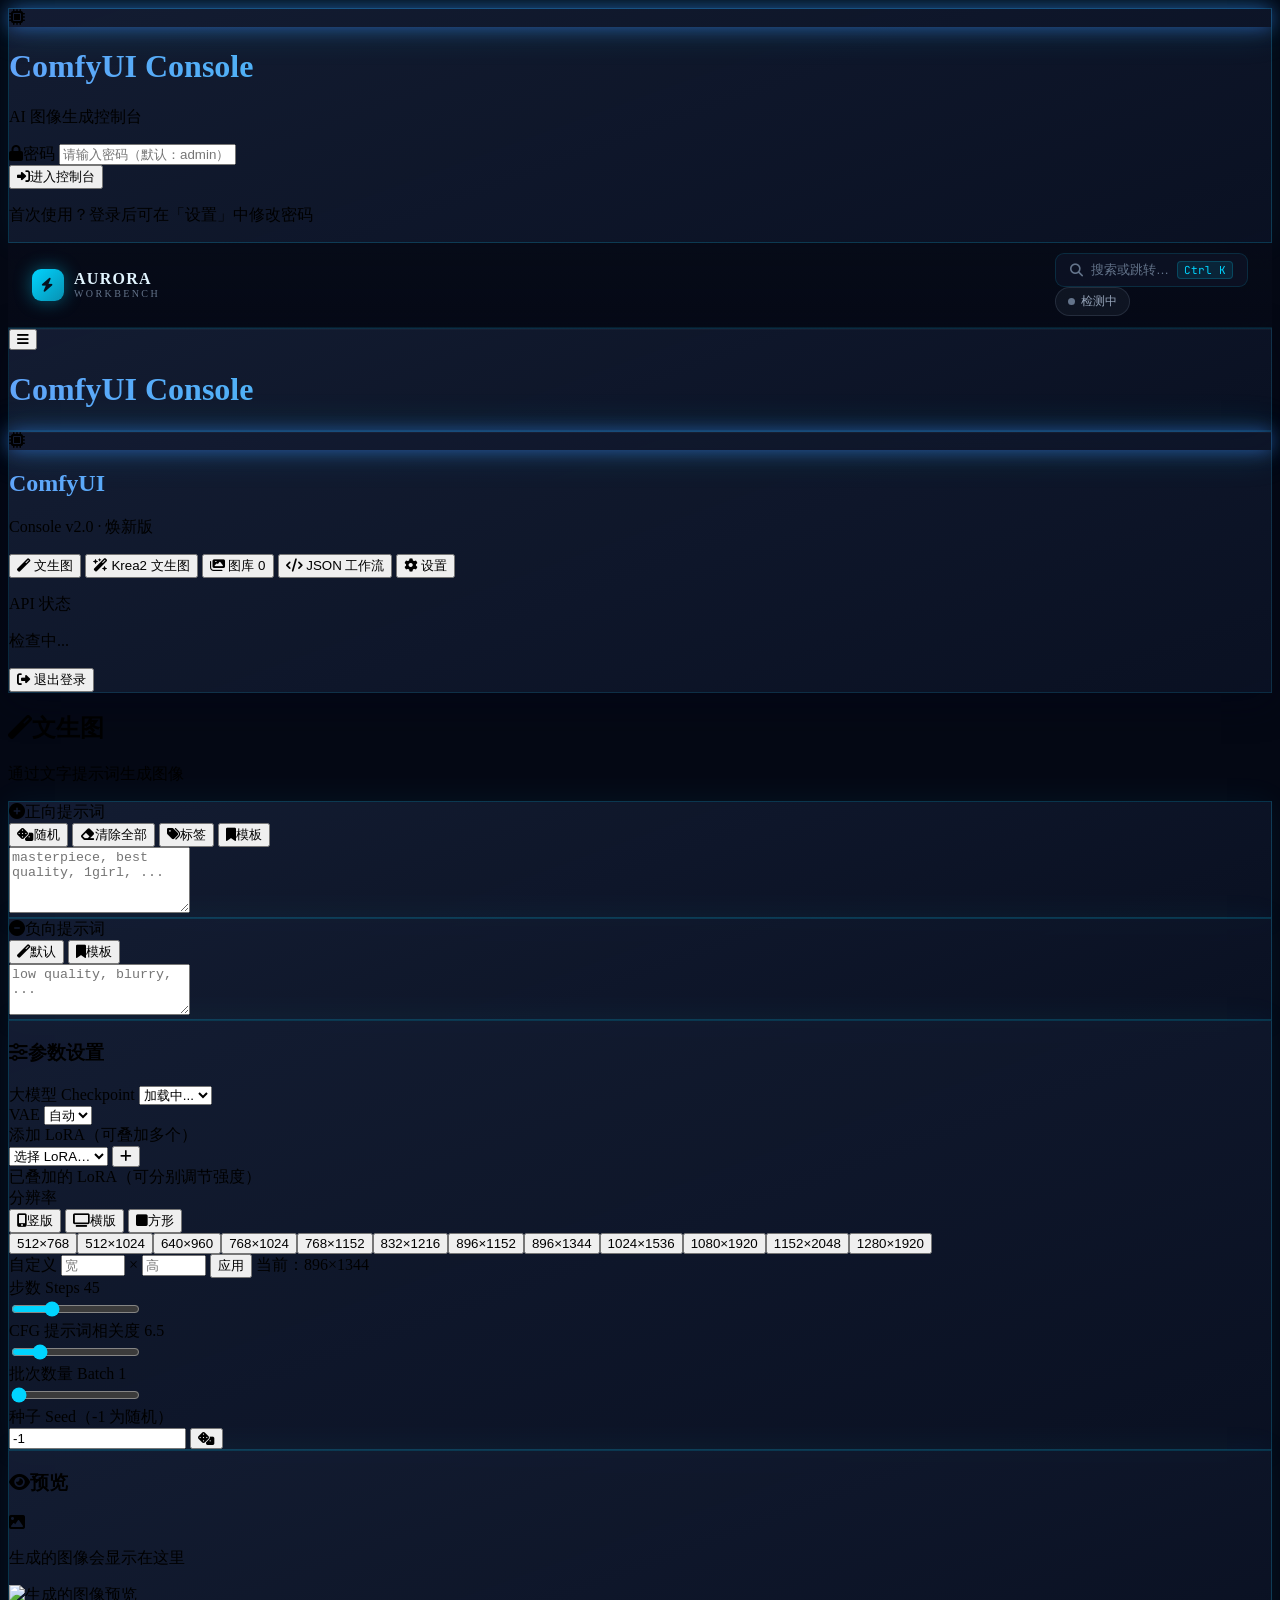
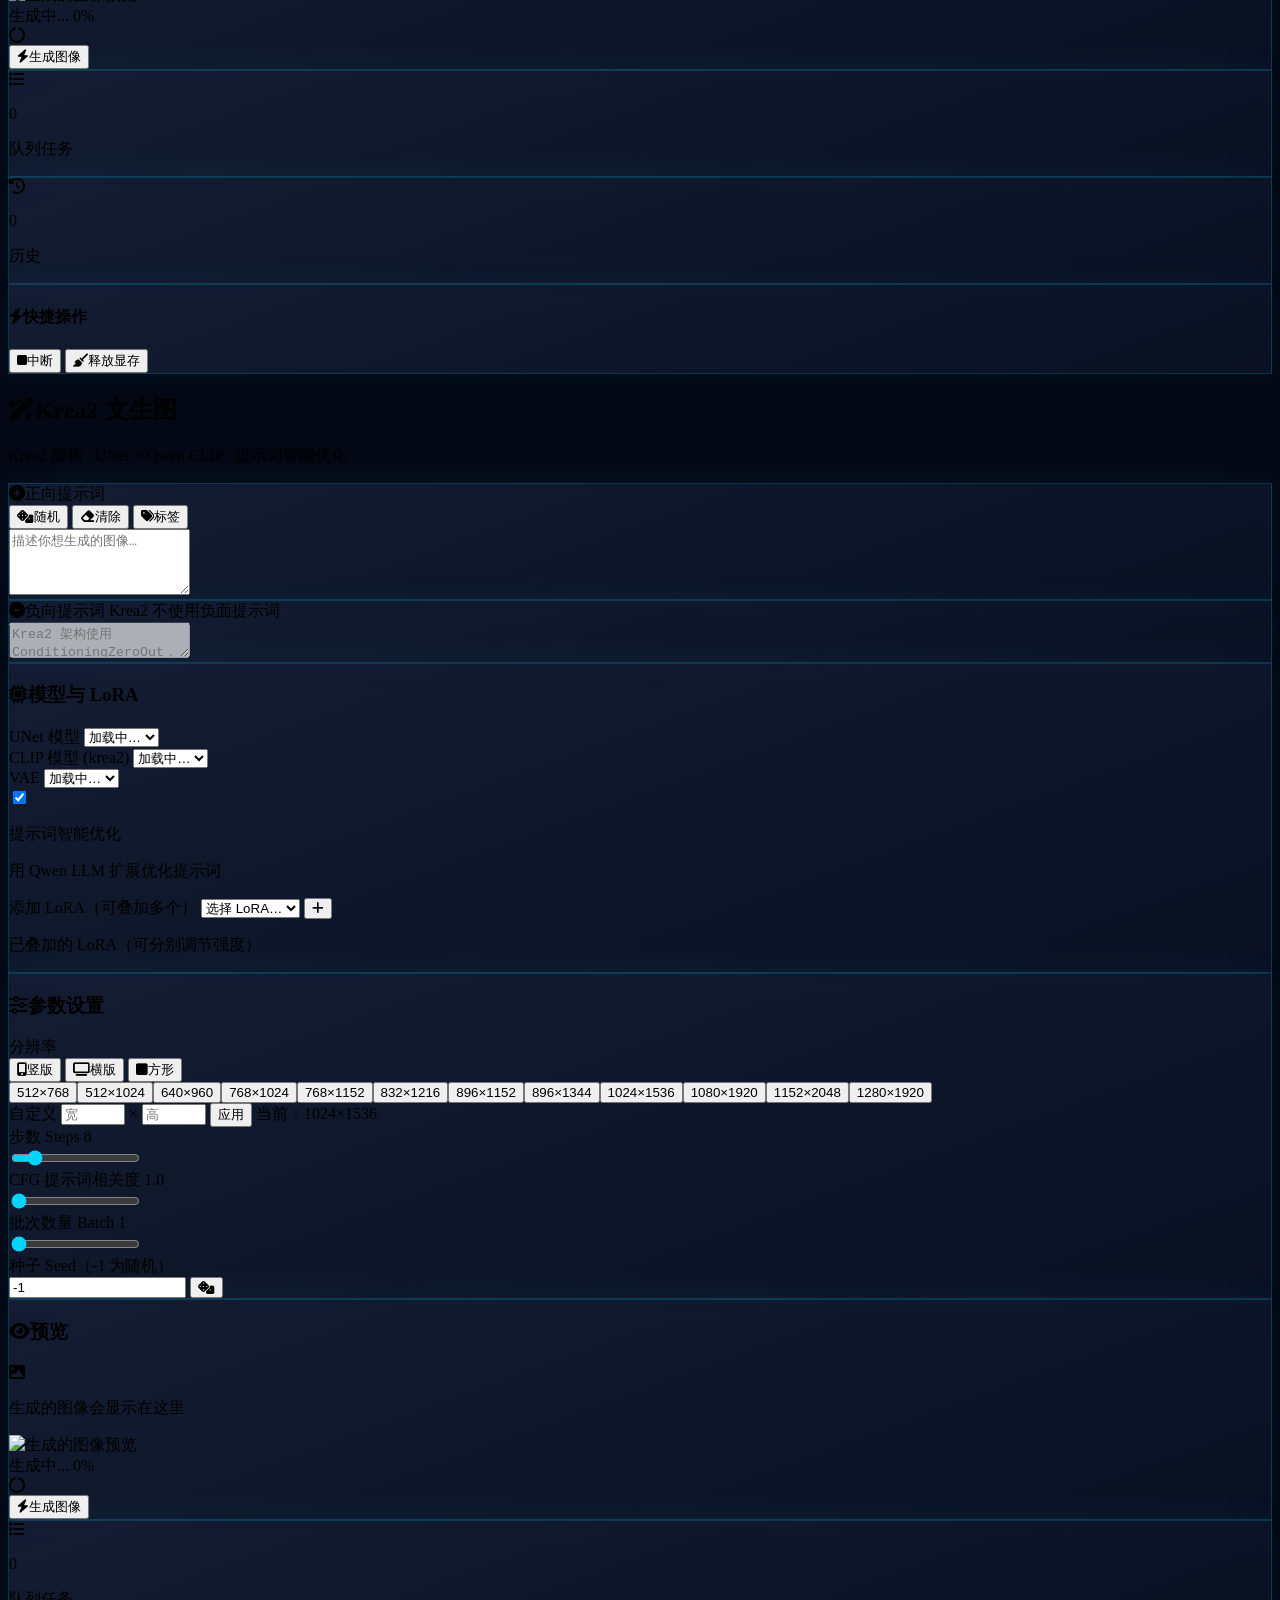
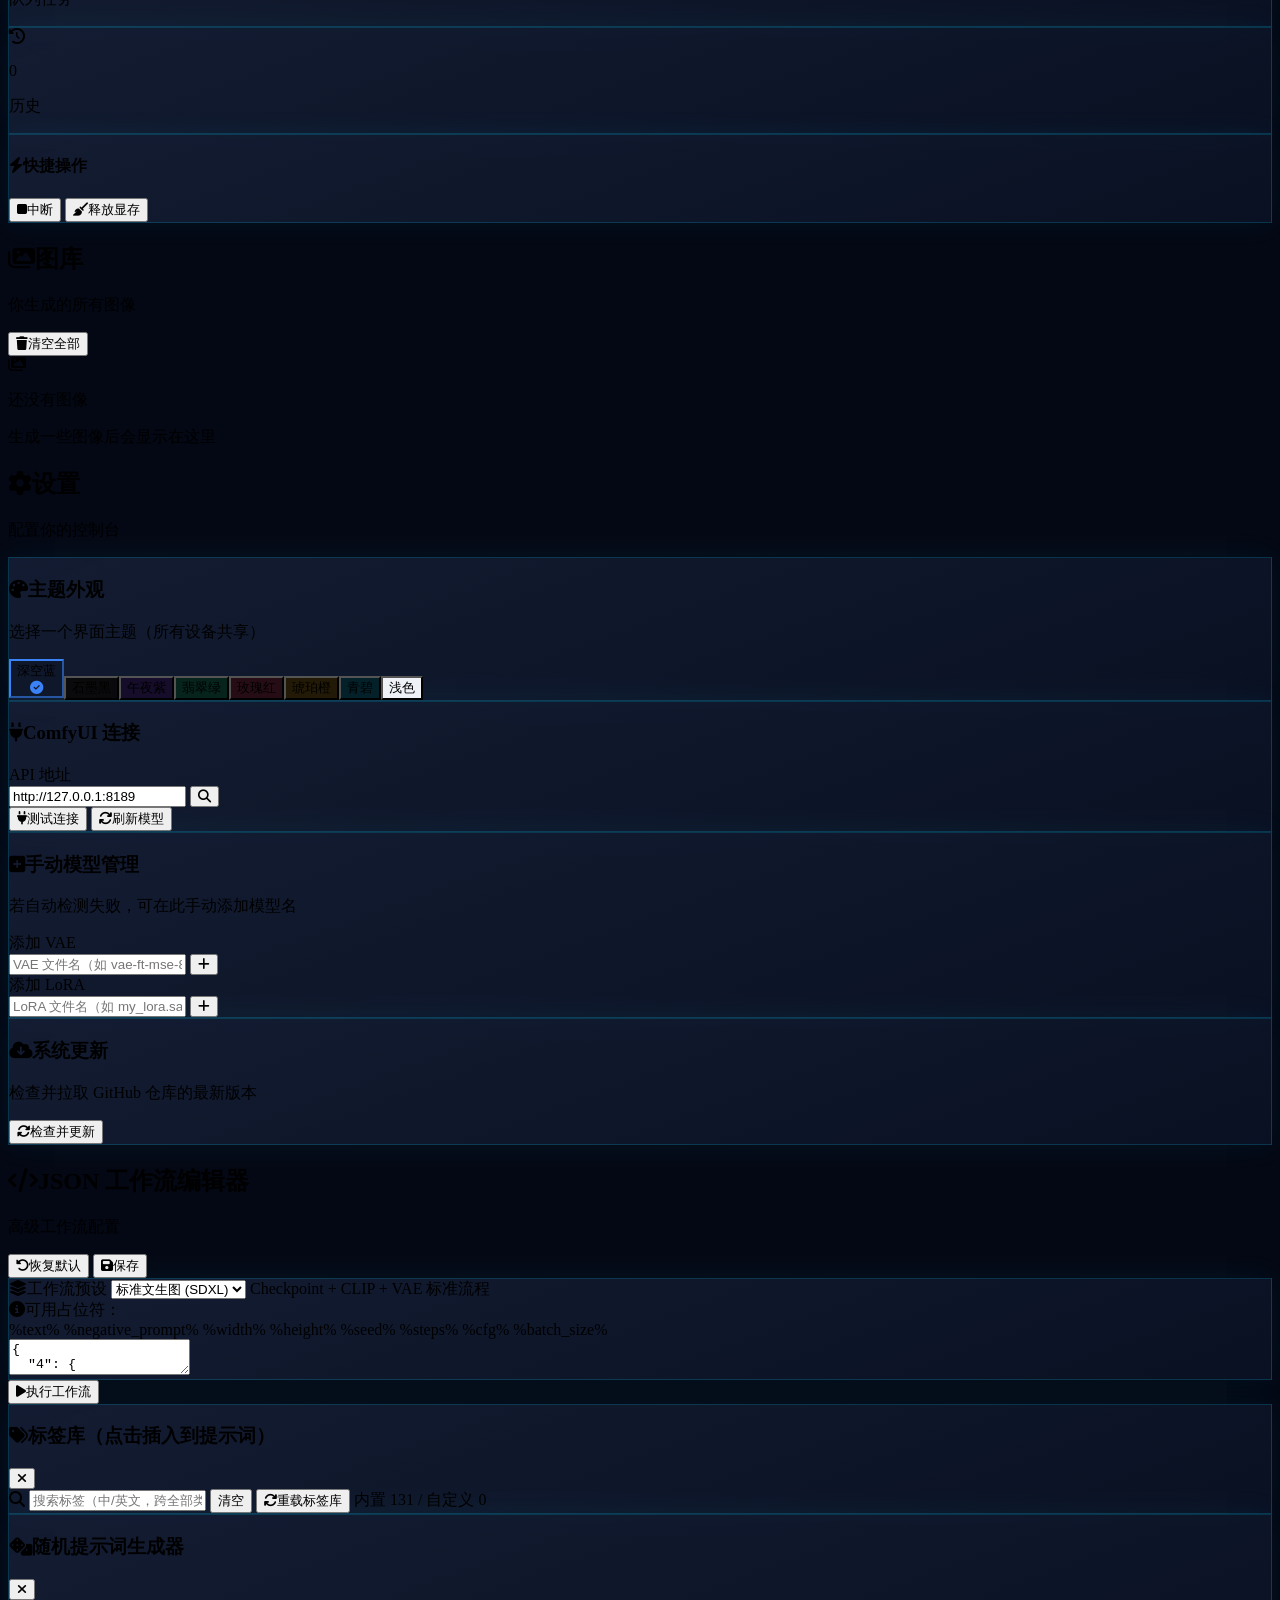
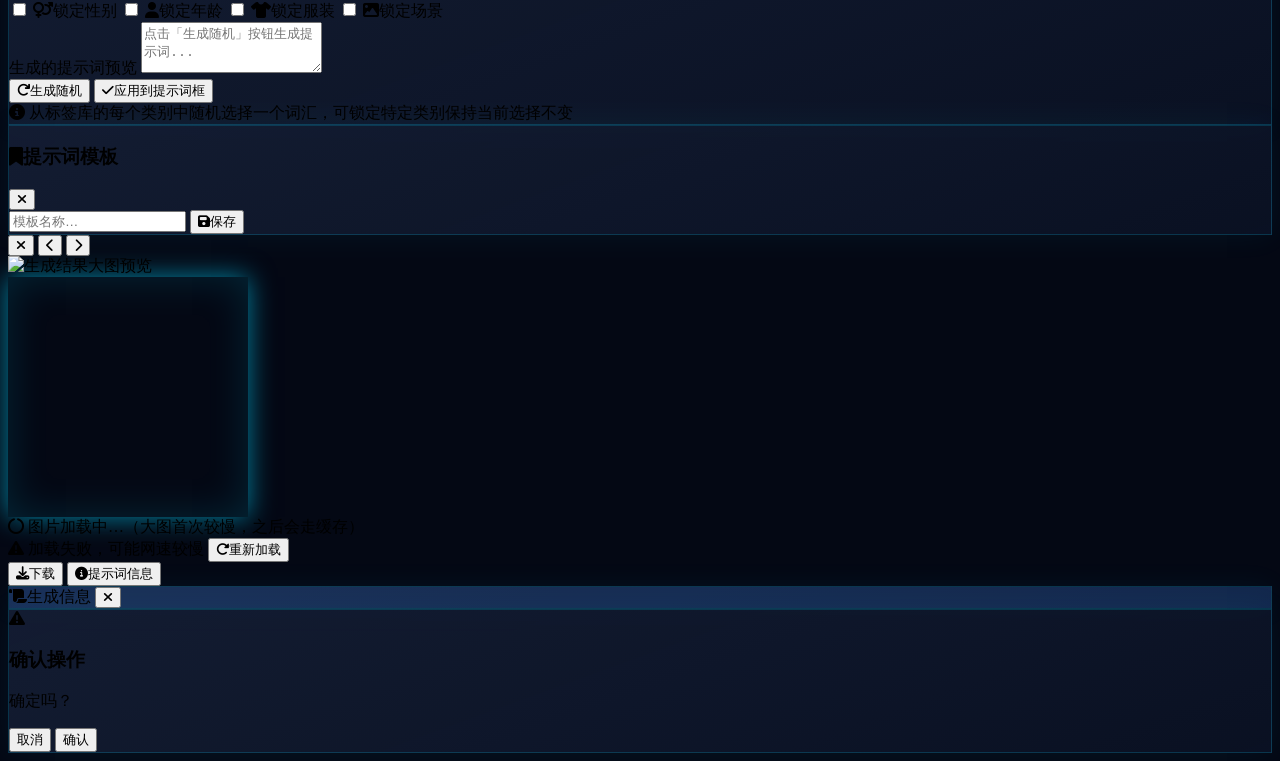
==== ComV2/index.html @ 4ac6a5e9 "**Fix missing update button and improve UI consistency** * **ComV2/index.html**: Restored missing "检" ====
<!DOCTYPE html>
<html lang="zh-CN">
<head>
    <meta charset="UTF-8">
    <meta name="viewport" content="width=device-width, initial-scale=1.0">
    <meta name="google" content="notranslate">
    <title>ComfyUI 控制台</title>
    <script src="https://cdn.tailwindcss.com"></script>
    <link rel="stylesheet" href="https://cdnjs.cloudflare.com/ajax/libs/font-awesome/6.5.1/css/all.min.css">
    <link rel="preconnect" href="https://fonts.googleapis.com">
    <link rel="preconnect" href="https://fonts.gstatic.com" crossorigin>
    <link href="https://fonts.googleapis.com/css2?family=Inter:wght@400;500;600;700;800;900&family=JetBrains+Mono:wght@400;500;700&family=Montserrat:wght@400;500;600;700;800&display=swap" rel="stylesheet">
    <script src="https://cdn.jsdelivr.net/npm/gsap@3.12.2/dist/gsap.min.js"></script>
    <script src="https://cdn.jsdelivr.net/npm/axios/dist/axios.min.js"></script>
    <script src="https://cdn.jsdelivr.net/npm/canvas-confetti@1.9.2/dist/confetti.browser.min.js"></script>
    <script>
        tailwind.config = {
            darkMode: 'class',
            theme: {
                extend: {
                    colors: {
                        primary: {
                            50: '#eff6ff', 100: '#dbeafe', 200: '#bfdbfe', 300: '#93c5fd',
                            400: '#60a5fa', 500: '#3b82f6', 600: '#2563eb', 700: '#1d4ed8',
                            800: '#1e40af', 900: '#1e3a8a', 950: '#172554',
                        },
                        accent: {
                            400: '#22d3ee', 500: '#06b6d4', 600: '#0891b2',
                        },
                        neon: {
                            blue: '#00d4ff',
                            purple: '#a855f7',
                            green: '#22c55e',
                            pink: '#ec4899',
                        }
                    },
                    animation: {
                        'pulse-slow': 'pulse 3s cubic-bezier(0.4, 0, 0.6, 1) infinite',
                        'glow': 'glow 2s ease-in-out infinite alternate',
                        'float': 'float 3s ease-in-out infinite',
                        'spin-slow': 'spin 3s linear infinite',
                    },
                    keyframes: {
                        glow: {
                            '0%': { boxShadow: '0 0 5px rgba(59, 130, 246, 0.5), 0 0 10px rgba(59, 130, 246, 0.3)' },
                            '100%': { boxShadow: '0 0 20px rgba(59, 130, 246, 0.8), 0 0 30px rgba(59, 130, 246, 0.5)' },
                        },
                        float: {
                            '0%, 100%': { transform: 'translateY(0)' },
                            '50%': { transform: 'translateY(-10px)' },
                        }
                    }
                }
            }
        }
    </script>
    <style type="text/tailwindcss">
        @layer utilities {
            .glass {
                background: rgba(var(--card, 30, 41, 59), 0.7);
                backdrop-filter: blur(12px);
                -webkit-backdrop-filter: blur(12px);
            }
            .neon-border {
                border: 1px solid rgba(var(--accent, 59, 130, 246), 0.3);
                box-shadow: 0 0 15px rgba(var(--accent, 59, 130, 246), 0.1), inset 0 0 15px rgba(var(--accent, 59, 130, 246), 0.05);
            }
            .neon-text {
                text-shadow: 0 0 10px rgba(var(--accent, 59, 130, 246), 0.5), 0 0 20px rgba(var(--accent, 59, 130, 246), 0.3);
            }
            .scrollbar-thin::-webkit-scrollbar {
                width: 6px;
                height: 6px;
            }
            .scrollbar-thin::-webkit-scrollbar-track {
                background: rgba(30, 41, 59, 0.5);
                border-radius: 3px;
            }
            .scrollbar-thin::-webkit-scrollbar-thumb {
                background: rgba(var(--accent, 59, 130, 246), 0.4);
                border-radius: 3px;
            }
            .scrollbar-thin::-webkit-scrollbar-thumb:hover {
                background: rgba(var(--accent, 59, 130, 246), 0.6);
            }
            .grid-bg {
                background-image:
                    linear-gradient(rgba(var(--accent, 59, 130, 246), 0.03) 1px, transparent 1px),
                    linear-gradient(90deg, rgba(var(--accent, 59, 130, 246), 0.03) 1px, transparent 1px);
                background-size: 40px 40px;
            }
            .hex-pattern {
                background-color: #0f172a;
                background-image: url("data:image/svg+xml,%3Csvg width='60' height='60' viewBox='0 0 60 60' xmlns='http://www.w3.org/2000/svg'%3E%3Cg fill='none' fill-rule='evenodd'%3E%3Cg fill='%231e3a5f' fill-opacity='0.2'%3E%3Cpath d='M36 34v-4h-2v4h-4v2h4v4h2v-4h4v-2h-4zm0-30V0h-2v4h-4v2h4v4h2V6h4V4h-4zM6 34v-4H4v4H0v2h4v4h2v-4h4v-2H6zM6 4V0H4v4H0v2h4v4h2V6h4V4H6z'/%3E%3C/g%3E%3C/g%3E%3C/svg%3E");
            }
            .btn-hover {
                transition: all 0.2s ease;
            }
            .btn-hover:hover {
                transform: translateY(-2px);
                box-shadow: 0 4px 12px rgba(59, 130, 246, 0.4);
            }
            .btn-hover:active {
                transform: translateY(0);
                transform: scale(0.97);
            }
            .tag-btn {
                transition: all 0.15s ease;
            }
            .tag-btn:hover {
                transform: translateY(-2px);
                box-shadow: 0 4px 8px rgba(0, 0, 0, 0.2);
            }
            .tag-btn:active {
                transform: scale(0.95);
            }
            .panel-enter {
                animation: panelEnter 0.3s ease-out;
            }
            @keyframes panelEnter {
                from { opacity: 0; transform: translateY(10px); }
                to { opacity: 1; transform: translateY(0); }
            }
            .modal-drag-handle {
                cursor: move;
                user-select: none;
            }
            .progress-glow {
                box-shadow: 0 0 10px rgba(59, 130, 246, 0.6);
            }
            /* ===== 图片放大镜样式 ===== */
            .magnifier-container {
                position: relative;
                overflow: hidden;
            }
            .magnifier-lens {
                position: absolute;
                width: 220px;
                height: 220px;
                border: 3px solid rgba(0, 212, 255, 0.8);
                border-radius: 50%;
                background: rgba(0, 212, 255, 0.1);
                pointer-events: none;
                display: none;
                z-index: 100;
                box-shadow: 0 0 20px rgba(0, 212, 255, 0.5), inset 0 0 30px rgba(0, 212, 255, 0.2);
                overflow: hidden;
            }
            .magnifier-lens img {
                position: absolute;
                max-width: none;
                max-height: none;
            }
            .magnifier-active {
                cursor: crosshair;
            }
        }
    </style>
    <style>
        /* Light theme readability fix: force dark text on light background */
        body.theme-light,
        body.theme-light .text-slate-100,
        body.theme-light .text-slate-200,
        body.theme-light .text-slate-300,
        body.theme-light .text-slate-400 {
            color: #000 !important;
        }
        body.theme-light .glass { background: rgba(255, 255, 255, 0.88) !important; }
        body.theme-light textarea,
        body.theme-light input,
        body.theme-light select {
            color: #000 !important;
        }
        body.theme-light .text-blue-400,
        body.theme-light .text-blue-300 { color: #1d4ed8 !important; }
        /* ===== Aurora Workbench — 现代工作台主题（霓虹青蓝）===== */
        html { background-color: #040814; }
        body:not(.theme-light) {
            background-color: transparent !important;
            background-image: none !important;
        }
        #starfieldBg {
            position: fixed; top: 0; left: 0; width: 100vw; height: 100vh;
            z-index: 0; pointer-events: none;
        }
        body.theme-light #starfieldBg { display: none; }
        body:not(.theme-light) .glass {
            background: linear-gradient(160deg, rgba(22, 32, 56, 0.82), rgba(12, 20, 40, 0.72)) !important;
            border: 1px solid rgba(0, 212, 255, 0.12);
            box-shadow: 0 10px 34px rgba(2, 6, 23, 0.48), inset 0 1px 0 rgba(255,255,255,0.03);
        }
        body:not(.theme-light) .neon-border { border-color: rgba(0, 212, 255, 0.18); box-shadow: 0 0 30px rgba(0,212,255,0.06); }

        /* ===== Keyboard focus visibility (a11y) ===== */
        :focus-visible { outline: 2px solid #00d4ff; outline-offset: 2px; }
        textarea:focus-visible, input:focus-visible, select:focus-visible { outline-offset: 0; }
        body.theme-light :focus-visible { outline-color: #0891b2; }

        /* Unified slider appearance */
        input[type="range"] { accent-color: #00d4ff; }
        input[type="range"]:focus-visible { outline-offset: 4px; border-radius: 999px; }

        /* ===== Aurora Workbench 组件层 ===== */
        .aw-topbar { position: sticky; top: 0; z-index: 40; display: flex; align-items: center; justify-content: space-between; padding: 12px 24px; height: 60px; background: linear-gradient(180deg, rgba(7,11,24,0.92), rgba(7,11,24,0.70)); backdrop-filter: blur(16px); -webkit-backdrop-filter: blur(16px); border-bottom: 1px solid rgba(0,212,255,0.10); }
        .aw-brand { display: flex; align-items: center; gap: 10px; font-weight: 800; letter-spacing: 0.08em; color: #e2f5ff; }
        .aw-brand-mark { width: 32px; height: 32px; border-radius: 9px; background: linear-gradient(135deg, #00d4ff, #0891b2); display: flex; align-items: center; justify-content: center; box-shadow: 0 0 18px rgba(0,212,255,0.40); color: #06121f; font-size: 14px; }
        .aw-brand-sub { font-size: 10px; font-weight: 500; letter-spacing: 0.24em; color: #64748b; }
        .aw-cmdk-btn { display: flex; align-items: center; gap: 8px; padding: 7px 14px; border-radius: 9px; background: rgba(15,23,42,0.6); border: 1px solid rgba(0,212,255,0.14); color: #64748b; font-size: 13px; cursor: pointer; transition: all .2s; }
        .aw-cmdk-btn:hover { border-color: rgba(0,212,255,0.4); color: #00d4ff; }
        .aw-cmdk-btn kbd { padding: 1px 6px; border-radius: 4px; background: rgba(0,212,255,0.10); border: 1px solid rgba(0,212,255,0.20); color: #00d4ff; font-size: 11px; font-family: 'JetBrains Mono', monospace; }
        .aw-status-pill { display: inline-flex; align-items: center; gap: 6px; padding: 5px 12px; border-radius: 999px; font-size: 12px; font-weight: 500; background: rgba(100,116,139,0.10); border: 1px solid rgba(100,116,139,0.25); color: #94a3b8; }
        .aw-status-dot { width: 7px; height: 7px; border-radius: 50%; background: #64748b; }
        .aw-status-pill.aw-online .aw-status-dot { background: #22c55e; animation: awPulse 2s infinite; }
        @keyframes awPulse { 0%{box-shadow:0 0 0 0 rgba(34,197,94,0.5);} 70%{box-shadow:0 0 0 8px rgba(34,197,94,0);} 100%{box-shadow:0 0 0 0 rgba(34,197,94,0);} }
        .aw-status-pill.aw-online { color: #4ade80; border-color: rgba(34,197,94,0.35); background: rgba(34,197,94,0.08); }
        .aw-btn { display: inline-flex; align-items: center; gap: 8px; padding: 9px 18px; border-radius: 9px; font-size: 13px; font-weight: 500; cursor: pointer; transition: all .18s; border: 1px solid rgba(0,212,255,0.22); color: #00d4ff; background: rgba(0,212,255,0.06); }
        .aw-btn:hover { background: rgba(0,212,255,0.14); border-color: rgba(0,212,255,0.40); box-shadow: 0 0 16px rgba(0,212,255,0.18); }
        .aw-btn-primary { background: linear-gradient(90deg, #00d4ff, #0891b2); color: #06121f; border: none; font-weight: 600; box-shadow: 0 0 18px rgba(0,212,255,0.32); }
        .aw-btn-primary:hover { box-shadow: 0 0 28px rgba(0,212,255,0.55); transform: translateY(-1px); }
        .aw-btn-ghost { border-color: transparent; background: transparent; color: #94a3b8; }
        .aw-btn-ghost:hover { background: rgba(255,255,255,0.05); color: #e2f5ff; box-shadow: none; }
        .aw-gen-btn { position: relative; display: inline-flex; align-items: center; gap: 10px; padding: 14px 40px; font-size: 15px; font-weight: 700; letter-spacing: 0.06em; border-radius: 12px; cursor: pointer; overflow: hidden; border: none; background: linear-gradient(90deg, #00d4ff, #0891b2); color: #06121f; box-shadow: 0 0 24px rgba(0,212,255,0.35); transition: all .25s; }
        .aw-gen-btn:hover { box-shadow: 0 0 40px rgba(0,212,255,0.60); transform: translateY(-2px); }
        .aw-gen-btn:disabled { opacity: 0.6; cursor: not-allowed; transform: none; }
        .aw-gen-btn .aw-spinner { display: none; }
        .aw-gen-btn.loading .aw-spinner { display: inline-block; }
        .aw-gen-btn.loading .aw-gen-label { opacity: 0.7; }
        .aw-spinner::after { content: ''; width: 18px; height: 18px; border-radius: 50%; border: 2px solid rgba(6,18,31,0.3); border-top-color: #06121f; animation: awSpin .8s linear infinite; }
        @keyframes awSpin { to { transform: rotate(360deg); } }
        .aw-cmdk-overlay { position: fixed; inset: 0; z-index: 200; background: rgba(3,7,18,0.70); backdrop-filter: blur(8px); display: none; align-items: flex-start; justify-content: center; padding-top: 14vh; }
        .aw-cmdk-overlay.show { display: flex; }
        .aw-cmdk-box { width: min(560px, 90vw); background: linear-gradient(160deg, rgba(22,32,56,0.95), rgba(12,20,40,0.92)); border: 1px solid rgba(0,212,255,0.22); border-radius: 14px; box-shadow: 0 24px 60px rgba(0,0,0,0.6); overflow: hidden; }
        .aw-cmdk-input { width: 100%; padding: 18px 22px; font-size: 16px; color: #e2f5ff; background: transparent; border: none; outline: none; border-bottom: 1px solid rgba(0,212,255,0.10); }
        .aw-cmdk-input::placeholder { color: #475569; }
        .aw-cmdk-list { max-height: 320px; overflow-y: auto; padding: 8px; }
        .aw-cmdk-item { display: flex; align-items: center; gap: 12px; padding: 11px 14px; border-radius: 8px; color: #94a3b8; font-size: 14px; cursor: pointer; }
        .aw-cmdk-item:hover, .aw-cmdk-item.selected { background: rgba(0,212,255,0.10); color: #00d4ff; }
        .aw-cmdk-item i { width: 18px; text-align: center; }
        .aw-result-modal { position: fixed; inset: 0; z-index: 220; background: rgba(3,7,18,0.80); backdrop-filter: blur(10px); display: none; align-items: center; justify-content: center; flex-direction: column; gap: 20px; }
        .aw-result-modal.show { display: flex; }
        .aw-result-img { max-width: min(82vw, 920px); max-height: 74vh; border-radius: 12px; border: 1px solid rgba(0,212,255,0.30); box-shadow: 0 20px 60px rgba(0,0,0,0.5); object-fit: contain; background: #0c1426; }
        .aw-result-actions { display: flex; gap: 12px; }
        .aw-mobbar { display: none; }
        @media (max-width: 767px) {
            .aw-mobbar { display: flex; align-items: center; justify-content: space-around; position: fixed; bottom: 0; left: 0; right: 0; z-index: 50; height: 56px; background: rgba(7,11,24,0.96); backdrop-filter: blur(12px); border-top: 1px solid rgba(0,212,255,0.12); padding: 0 4px; }
            .aw-mobbar button { display: flex; flex-direction: column; align-items: center; gap: 2px; color: #64748b; font-size: 9px; background: none; border: none; cursor: pointer; flex: 1; min-width: 0; padding: 4px 2px; }
            .aw-mobbar button.active { color: #00d4ff; }
            .aw-mobbar button i { font-size: 16px; }
            .aw-mobbar button span { white-space: nowrap; overflow: hidden; text-overflow: ellipsis; max-width: 100%; }
            /* Hide eye orb on mobile */
            .eye-orb-widget, .eye-orb-toggle-show { display: none !important; }
            /* Hide Aurora topbar on mobile (use mobileTopBar instead) */
            .aw-topbar { display: none !important; }
            /* Main content bottom padding for mobile bar */
            #mainContent { padding-bottom: 72px; }
            /* JSON workflow panel mobile tweaks */
            #panel-json .max-w-5xl { max-width: 100%; }
            #jsonWorkflowEditor { height: 320px !important; font-size: 11px !important; }
            /* Top bar compact */
            #mobileTopBar { padding: 10px 12px; }
            /* Ensure panels don't overflow horizontally */
            .panel { overflow-x: hidden; }
            .glass { overflow-x: hidden; }
            /* Stack buttons on mobile */
            #panel-json .flex.sm\:flex-row { flex-direction: column; align-items: stretch; }
            #panel-json .flex.sm\:flex-row .flex { justify-content: flex-end; }
        }
        @keyframes gradFlow {
            0%, 100% { background-position: 0% 50%; }
            50% { background-position: 100% 50%; }
        }
        .login-title-anim {
            background-image: linear-gradient(90deg, #60a5fa, #22d3ee, #a78bfa, #60a5fa) !important;
            background-size: 220% 100% !important;
            -webkit-background-clip: text !important;
            background-clip: text !important;
            color: transparent !important;
            animation: gradFlow 7s ease-in-out infinite;
        }
        .brand-glow {
            box-shadow: 0 0 18px rgba(59, 130, 246, 0.55), 0 0 36px rgba(34, 211, 238, 0.25);
        }
        .panel-enter { animation: panelEnter 0.34s cubic-bezier(0.22, 1, 0.36, 1); }

        /* Respect reduced-motion preference */
        @media (prefers-reduced-motion: reduce) {
            *, *::before, *::after {
                animation-duration: 0.01ms !important;
                animation-iteration-count: 1 !important;
                transition-duration: 0.01ms !important;
                scroll-behavior: auto !important;
            }
        }
    </style>
</head>
<body class="bg-slate-900 text-slate-100 min-h-screen grid-bg transition-colors duration-300">
    <!-- Login Screen -->
    <div id="loginScreen" class="fixed inset-0 z-50 flex items-center justify-center hex-pattern">
        <div class="glass neon-border rounded-2xl p-8 w-full max-w-md mx-4 panel-enter">
            <div class="text-center mb-8">
                <div class="inline-flex items-center justify-center w-16 h-16 rounded-2xl bg-gradient-to-br from-blue-500 to-cyan-500 mb-4 animate-float brand-glow">
                    <i class="fas fa-microchip text-2xl text-white"></i>
                </div>
                <h1 class="text-2xl font-bold login-title-anim">
                    ComfyUI Console
                </h1>
                <p class="text-slate-400 text-sm mt-2">AI 图像生成控制台</p>
            </div>
            <div class="space-y-4">
                <div>
                    <label class="block text-sm font-medium text-slate-300 mb-2">
                        <i class="fas fa-lock mr-2"></i>密码
                    </label>
                    <input type="password" id="loginPassword"
                        class="w-full px-4 py-3 bg-slate-800/50 border border-slate-600 rounded-xl focus:border-blue-500 focus:ring-2 focus:ring-blue-500/20 outline-none transition-all"
                        placeholder="请输入密码（默认：admin）">
                </div>
                <button onclick="doLogin()"
                    class="w-full py-3 bg-gradient-to-r from-blue-600 to-cyan-600 hover:from-blue-500 hover:to-cyan-500 rounded-xl font-semibold transition-all btn-hover">
                    <i class="fas fa-sign-in-alt mr-2"></i>进入控制台
                </button>
                <p class="text-center text-xs text-slate-400">
                    首次使用？登录后可在「设置」中修改密码
                </p>
            </div>
        </div>
    </div>

    <!-- ===== Aurora Workbench 顶栏 ===== -->
    <header class="aw-topbar hidden" id="awTopbar">
        <div class="aw-brand">
            <div class="aw-brand-mark"><i class="fas fa-bolt"></i></div>
            <div>
                <div>AURORA</div>
                <div class="aw-brand-sub">WORKBENCH</div>
            </div>
        </div>
        <div class="flex items-center gap-3">
            <button class="aw-cmdk-btn" onclick="awOpenCmdk()" id="awCmdkTrigger">
                <i class="fas fa-search"></i>
                <span>搜索或跳转…</span>
                <kbd>Ctrl K</kbd>
            </button>
            <div class="aw-status-pill" id="awStatusPill">
                <span class="aw-status-dot"></span>
                <span id="awStatusText">检测中</span>
            </div>
        </div>
    </header>

    <!-- ===== Aurora Workbench 移动端底栏 ===== -->
    <nav class="aw-mobbar" id="awMobbar">
        <button onclick="switchPanel('generate')" data-panel="generate" class="active"><i class="fas fa-magic"></i><span>文生图</span></button>
        <button onclick="switchPanel('krea2')" data-panel="krea2"><i class="fas fa-wand-magic-sparkles"></i><span>Krea2</span></button>
        <button onclick="switchPanel('gallery')" data-panel="gallery"><i class="fas fa-images"></i><span>图库</span></button>
        <button onclick="switchPanel('json')" data-panel="json"><i class="fas fa-code"></i><span>工作流</span></button>
        <button onclick="switchPanel('settings')" data-panel="settings"><i class="fas fa-cog"></i><span>设置</span></button>
    </nav>

    <!-- ===== Aurora Workbench 命令面板 ===== -->
    <div class="aw-cmdk-overlay" id="awCmdkOverlay" onclick="if(event.target===this)awCloseCmdk()">
        <div class="aw-cmdk-box">
            <input type="text" class="aw-cmdk-input" id="awCmdkInput" placeholder="搜索功能或输入命令…" oninput="awFilterCmdk()" />
            <div class="aw-cmdk-list" id="awCmdkList"></div>
        </div>
    </div>

    <!-- ===== Aurora Workbench 生成结果弹窗 ===== -->
    <div class="aw-result-modal" id="awResultModal" onclick="if(event.target===this)awCloseResult()">
        <img class="aw-result-img" id="awResultImg" alt="生成结果" />
        <div class="aw-result-actions">
            <a id="awResultOpen" target="_blank" rel="noopener" class="aw-btn aw-btn-primary"><i class="fas fa-external-link-alt"></i>新标签打开</a>
            <button class="aw-btn" onclick="awCloseResult()"><i class="fas fa-times"></i>关闭</button>
        </div>
    </div>

        <!-- Mobile Top Bar -->
    <div id="mobileTopBar" class="fixed top-0 left-0 right-0 z-40 lg:hidden glass border-b border-slate-700/50 px-4 py-3 flex items-center justify-between">
        <button onclick="toggleSidebar()" aria-label="打开或关闭侧边栏" class="p-2 rounded-lg hover:bg-slate-700/50 transition-colors">
            <i class="fas fa-bars text-lg"></i>
        </button>
        <h1 class="font-bold text-lg login-title-anim">
            ComfyUI Console
        </h1>
        <div id="mobileApiStatus" class="w-3 h-3 rounded-full bg-red-500 animate-pulse"></div>
    </div>

    <!-- Sidebar Overlay (Mobile) -->
    <div id="sidebarOverlay" class="fixed inset-0 bg-black/50 z-40 lg:hidden hidden" onclick="toggleSidebar()"></div>

    <!-- Sidebar -->
    <aside id="sidebar" class="fixed left-0 top-0 h-full w-64 z-50 glass border-r border-slate-700/50 transform -translate-x-full lg:translate-x-0 transition-transform duration-300 flex flex-col">
        <!-- Logo -->
        <div class="p-6 border-b border-slate-700/50">
            <div class="flex items-center gap-3">
                <div class="w-10 h-10 rounded-xl bg-gradient-to-br from-blue-500 to-cyan-500 flex items-center justify-center brand-glow">
                    <i class="fas fa-microchip text-white"></i>
                </div>
                <div>
                    <h1 class="font-bold text-lg login-title-anim">
                        ComfyUI
                    </h1>
                    <p class="text-xs text-slate-400">Console v2.0 · 焕新版</p>
                </div>
            </div>
        </div>

        <!-- Navigation -->
        <nav class="flex-1 p-4 space-y-2">
            <button onclick="switchPanel('generate')" data-panel="generate"
                class="nav-btn w-full flex items-center gap-3 px-4 py-3 rounded-xl transition-all btn-hover bg-blue-600/20 border border-blue-500/30 text-blue-400">
                <i class="fas fa-magic w-5 text-center"></i>
                <span class="font-medium">文生图</span>
            </button>
            <button onclick="switchPanel('krea2')" data-panel="krea2"
                class="nav-btn w-full flex items-center gap-3 px-4 py-3 rounded-xl transition-all btn-hover hover:bg-slate-700/50 text-slate-300">
                <i class="fas fa-wand-magic-sparkles w-5 text-center"></i>
                <span class="font-medium">Krea2 文生图</span>
            </button>
            <button onclick="switchPanel('gallery')" data-panel="gallery"
                class="nav-btn w-full flex items-center gap-3 px-4 py-3 rounded-xl transition-all btn-hover hover:bg-slate-700/50 text-slate-300">
                <i class="fas fa-images w-5 text-center"></i>
                <span class="font-medium">图库</span>
                <span id="galleryCount" class="ml-auto text-xs bg-slate-700 px-2 py-0.5 rounded-full">0</span>
            </button>
            <button onclick="switchPanel('json')" data-panel="json"
                class="nav-btn w-full flex items-center gap-3 px-4 py-3 rounded-xl transition-all btn-hover hover:bg-slate-700/50 text-slate-300">
                <i class="fas fa-code w-5 text-center"></i>
                <span class="font-medium">JSON 工作流</span>
            </button>
            <button onclick="switchPanel('settings')" data-panel="settings"
                class="nav-btn w-full flex items-center gap-3 px-4 py-3 rounded-xl transition-all btn-hover hover:bg-slate-700/50 text-slate-300">
                <i class="fas fa-cog w-5 text-center"></i>
                <span class="font-medium">设置</span>
            </button>
        </nav>

        <!-- API Status -->
        <div class="p-4 border-t border-slate-700/50">
            <div class="flex items-center gap-3 px-3 py-2 rounded-lg bg-slate-800/50">
                <div id="apiStatusDot" class="w-2.5 h-2.5 rounded-full bg-red-500 animate-pulse"></div>
                <div class="flex-1 min-w-0">
                    <p class="text-xs font-medium text-slate-300">API 状态</p>
                    <p id="apiStatusText" class="text-xs text-slate-400 truncate">检查中...</p>
                </div>
            </div>
        </div>

        <!-- Logout -->
        <div class="p-4 border-t border-slate-700/50">
            <button onclick="doLogout()"
                class="w-full flex items-center gap-3 px-4 py-2.5 rounded-xl text-red-400 hover:bg-red-500/10 transition-all">
                <i class="fas fa-sign-out-alt w-5 text-center"></i>
                <span class="font-medium">退出登录</span>
            </button>
        </div>
    </aside>

    <!-- Main Content -->
    <main id="mainContent" class="lg:ml-64 pt-16 lg:pt-0 min-h-screen">
        <!-- ========== GENERATE PANEL ========== -->
        <div id="panel-generate" class="panel p-4 lg:p-6 panel-enter">
            <div class="max-w-7xl mx-auto">
                <div class="mb-6">
                    <h2 class="text-2xl font-bold mb-1">
                        <i class="fas fa-magic text-blue-400 mr-3"></i>文生图
                    </h2>
                    <p class="text-slate-400 text-sm">通过文字提示词生成图像</p>
                </div>

                <div class="grid grid-cols-1 xl:grid-cols-3 gap-6">
                    <!-- Left: Prompt + Parameters -->
                    <div class="xl:col-span-2 space-y-6">
                        <!-- Positive Prompt -->
                        <div class="glass neon-border rounded-2xl p-5">
                            <div class="flex items-center justify-between mb-3">
                                <label class="font-semibold text-slate-200">
                                    <i class="fas fa-plus-circle text-green-400 mr-2"></i>正向提示词
                                </label>
                                <div class="flex gap-2">
                                    <button onclick="openRandomModal('positive')"
                                        class="px-3 py-1.5 text-xs bg-purple-500/20 hover:bg-purple-500/30 text-purple-300 rounded-lg transition-all btn-hover">
                                        <i class="fas fa-dice mr-1"></i>随机
                                    </button>
                                    <button onclick="clearAllPrompt()"
                                        class="px-3 py-1.5 text-xs bg-red-500/20 hover:bg-red-500/30 text-red-300 rounded-lg transition-all btn-hover">
                                        <i class="fas fa-eraser mr-1"></i>清除全部
                                    </button>
                                    <button onclick="openTagModal('positive')"
                                        class="px-3 py-1.5 text-xs bg-slate-700/50 hover:bg-slate-600/50 rounded-lg transition-all btn-hover">
                                        <i class="fas fa-tags mr-1"></i>标签
                                    </button>
                                    <button onclick="openTemplateModal('positive')"
                                        class="px-3 py-1.5 text-xs bg-slate-700/50 hover:bg-slate-600/50 rounded-lg transition-all btn-hover">
                                        <i class="fas fa-bookmark mr-1"></i>模板
                                    </button>
                                </div>
                            </div>
                            <textarea id="positivePrompt" aria-label="正向提示词" rows="4" placeholder="masterpiece, best quality, 1girl, ..."
                                class="w-full px-4 py-3 bg-slate-800/50 border border-slate-600/50 rounded-xl focus:border-blue-500 focus:ring-2 focus:ring-blue-500/20 outline-none transition-all resize-none scrollbar-thin text-sm"></textarea>
                        </div>

                        <!-- Negative Prompt -->
                        <div class="glass neon-border rounded-2xl p-5">
                            <div class="flex items-center justify-between mb-3">
                                <label class="font-semibold text-slate-200">
                                    <i class="fas fa-minus-circle text-red-400 mr-2"></i>负向提示词
                                </label>
                                <div class="flex gap-2">
                                    <button onclick="fillDefaultNegative()"
                                        class="px-3 py-1.5 text-xs bg-slate-700/50 hover:bg-slate-600/50 rounded-lg transition-all btn-hover">
                                        <i class="fas fa-magic mr-1"></i>默认
                                    </button>
                                    <button onclick="openTemplateModal('negative')"
                                        class="px-3 py-1.5 text-xs bg-slate-700/50 hover:bg-slate-600/50 rounded-lg transition-all btn-hover">
                                        <i class="fas fa-bookmark mr-1"></i>模板
                                    </button>
                                </div>
                            </div>
                            <textarea id="negativePrompt" aria-label="负向提示词" rows="3" placeholder="low quality, blurry, ..."
                                class="w-full px-4 py-3 bg-slate-800/50 border border-slate-600/50 rounded-xl focus:border-blue-500 focus:ring-2 focus:ring-blue-500/20 outline-none transition-all resize-none scrollbar-thin text-sm"></textarea>
                        </div>

                        <!-- Parameters -->
                        <div class="glass neon-border rounded-2xl p-5">
                            <h3 class="font-semibold mb-4 text-slate-200">
                                <i class="fas fa-sliders-h text-blue-400 mr-2"></i>参数设置
                            </h3>

                            <!-- Model Selection Row -->
                            <div class="grid grid-cols-1 md:grid-cols-3 gap-4 mb-4">
                                <div>
                                    <label class="block text-xs text-slate-400 mb-1.5">大模型 Checkpoint</label>
                                    <select id="modelSelect" translate="no"
                                        class="w-full px-3 py-2 bg-slate-800/50 border border-slate-600/50 rounded-lg focus:border-blue-500 outline-none text-sm">
                                        <option value="">加载中...</option>
                                    </select>
                                </div>
                                <div>
                                    <label class="block text-xs text-slate-400 mb-1.5">VAE</label>
                                    <select id="vaeSelect" translate="no"
                                        class="w-full px-3 py-2 bg-slate-800/50 border border-slate-600/50 rounded-lg focus:border-blue-500 outline-none text-sm">
                                        <option value="">自动</option>
                                    </select>
                                </div>
                                <div>
                                    <label class="block text-xs text-slate-400 mb-1.5">添加 LoRA（可叠加多个）</label>
                                    <div class="flex gap-2">
                                        <select id="loraSelect" translate="no"
                                            class="flex-1 min-w-0 px-3 py-2 bg-slate-800/50 border border-slate-600/50 rounded-lg focus:border-blue-500 outline-none text-sm">
                                            <option value="">选择 LoRA…</option>
                                        </select>
                                        <button onclick="addLoraToStack()" aria-label="添加到叠加列表" title="添加到叠加列表"
                                            class="px-3 py-2 bg-purple-600/30 hover:bg-purple-600/50 text-purple-300 rounded-lg transition-all text-sm whitespace-nowrap">
                                            <i class="fas fa-plus"></i>
                                        </button>
                                    </div>
                                </div>
                            </div>

                            <!-- Active LoRA Stack -->
                            <div id="loraStackWrap" class="mb-4 hidden">
                                <label class="block text-xs text-slate-400 mb-2">已叠加的 LoRA（可分别调节强度）</label>
                                <div id="loraStack" class="space-y-2"></div>
                            </div>

                            <!-- Resolution -->
                            <div class="mb-4">
                                <label class="block text-xs text-slate-400 mb-2">分辨率</label>
                                <div class="flex gap-2 mb-2">
                                    <button onclick="setResGroup('portrait')" id="resPortraitBtn"
                                        class="px-3 py-1 text-xs rounded-lg bg-blue-600/30 border border-blue-500/40 text-blue-300">
                                        <i class="fas fa-mobile-alt mr-1"></i>竖版
                                    </button>
                                    <button onclick="setResGroup('landscape')" id="resLandscapeBtn"
                                        class="px-3 py-1 text-xs rounded-lg bg-slate-700/50 border border-slate-600/50 text-slate-300 hover:bg-slate-600/50">
                                        <i class="fas fa-tv mr-1"></i>横版
                                    </button>
                                    <button onclick="setResGroup('square')" id="resSquareBtn"
                                        class="px-3 py-1 text-xs rounded-lg bg-slate-700/50 border border-slate-600/50 text-slate-300 hover:bg-slate-600/50">
                                        <i class="fas fa-square mr-1"></i>方形
                                    </button>
                                </div>
                                <div id="resOptions" class="grid grid-cols-4 md:grid-cols-6 gap-2">
                                    <!-- Filled by JS -->
                                </div>
                                <!-- Custom Resolution -->
                                <div class="flex items-center gap-2 mt-3">
                                    <span class="text-xs text-slate-400">自定义</span>
                                    <input type="number" id="customWidth" min="64" max="4096" step="8" placeholder="宽"
                                        class="w-20 px-2 py-1 bg-slate-800/50 border border-slate-600/50 rounded text-xs text-center font-mono focus:border-blue-500 outline-none">
                                    <span class="text-xs text-slate-400">×</span>
                                    <input type="number" id="customHeight" min="64" max="4096" step="8" placeholder="高"
                                        class="w-20 px-2 py-1 bg-slate-800/50 border border-slate-600/50 rounded text-xs text-center font-mono focus:border-blue-500 outline-none">
                                    <button onclick="applyCustomResolution()"
                                        class="px-3 py-1 text-xs bg-blue-600/30 hover:bg-blue-600/50 text-blue-300 rounded-lg transition-all">
                                        应用
                                    </button>
                                    <span id="currentResLabel" class="text-xs text-slate-400 ml-auto font-mono"></span>
                                </div>
                            </div>

                            <!-- Sliders -->
                            <div class="grid grid-cols-1 md:grid-cols-2 gap-4">
                                <div>
                                    <div class="flex justify-between mb-1.5">
                                        <label class="text-xs text-slate-400">步数 Steps</label>
                                        <span id="stepsValue" class="text-xs text-blue-400 font-mono">45</span>
                                    </div>
                                    <input type="range" id="stepsSlider" min="1" max="150" value="45"
                                        class="w-full accent-blue-500" oninput="updateSlider('steps')">
                                </div>
                                <div>
                                    <div class="flex justify-between mb-1.5">
                                        <label class="text-xs text-slate-400">CFG 提示词相关度</label>
                                        <span id="cfgValue" class="text-xs text-blue-400 font-mono">6.5</span>
                                    </div>
                                    <input type="range" id="cfgSlider" min="1" max="30" value="6.5" step="0.5"
                                        class="w-full accent-blue-500" oninput="updateSlider('cfg')">
                                </div>
                                <div>
                                    <div class="flex justify-between mb-1.5">
                                        <label class="text-xs text-slate-400">批次数量 Batch</label>
                                        <span id="batchValue" class="text-xs text-blue-400 font-mono">1</span>
                                    </div>
                                    <input type="range" id="batchSlider" min="1" max="8" value="1"
                                        class="w-full accent-blue-500" oninput="updateSlider('batch')">
                                </div>
                                <div>
                                    <div class="flex justify-between mb-1.5">
                                        <label class="text-xs text-slate-400">种子 Seed（-1 为随机）</label>
                                        <div class="flex gap-1">
                                            <input type="number" id="seedInput" value="-1"
                                                class="w-24 px-2 py-0.5 bg-slate-800/50 border border-slate-600/50 rounded text-xs text-right font-mono">
                                            <button onclick="randomizeSeed()" aria-label="随机生成种子" class="text-xs text-blue-400 hover:text-blue-300">
                                                <i class="fas fa-dice"></i>
                                            </button>
                                        </div>
                                    </div>
                                </div>
                            </div>
                        </div>
                    </div>

                    <!-- Right: Preview + Stats -->
                    <div class="space-y-6">
                        <!-- Preview Area -->
                        <div class="glass neon-border rounded-2xl p-5">
                            <h3 class="font-semibold mb-3 text-slate-200">
                                <i class="fas fa-eye text-cyan-400 mr-2"></i>预览
                            </h3>
                            <div id="previewContainer" class="relative aspect-square rounded-xl overflow-hidden bg-slate-800/50 border border-slate-700/50 cursor-pointer" onclick="openImagePreview(state.currentPreviewImage)">
                                <div id="previewPlaceholder" class="absolute inset-0 flex flex-col items-center justify-center text-slate-400">
                                    <i class="fas fa-image text-5xl mb-3 opacity-30"></i>
                                    <p class="text-sm">生成的图像会显示在这里</p>
                                </div>
                                <img id="previewImage" class="w-full h-full object-contain hidden" alt="生成的图像预览">
                                <!-- Progress overlay -->
                                <div id="progressOverlay" class="absolute inset-0 bg-slate-900/80 flex flex-col items-center justify-center hidden">
                                    <div class="w-3/4 mb-4">
                                        <div class="flex justify-between text-xs text-slate-400 mb-2">
                                            <span id="progressText">生成中...</span>
                                            <span id="progressPercent">0%</span>
                                        </div>
                                        <div class="h-2 bg-slate-700 rounded-full overflow-hidden">
                                            <div id="progressBar" class="h-full bg-gradient-to-r from-blue-500 to-cyan-500 rounded-full transition-all duration-300 progress-glow" style="width: 0%"></div>
                                        </div>
                                    </div>
                                    <div class="animate-spin-slow">
                                        <i class="fas fa-circle-notch text-2xl text-blue-400"></i>
                                    </div>
                                </div>
                            </div>

                            <!-- Generate Button -->
                            <button id="generateBtn" onclick="generateImage()"
                                class="w-full mt-4 py-3 bg-gradient-to-r from-blue-600 to-cyan-600 hover:from-blue-500 hover:to-cyan-500 rounded-xl font-semibold transition-all btn-hover disabled:opacity-50 disabled:cursor-not-allowed disabled:transform-none">
                                <i class="fas fa-bolt mr-2"></i>生成图像
                            </button>
                        </div>

                        <!-- Stats Cards -->
                        <div class="grid grid-cols-2 gap-4">
                            <div class="glass neon-border rounded-xl p-4">
                                <div class="flex items-center gap-3">
                                    <div class="w-10 h-10 rounded-lg bg-amber-500/20 flex items-center justify-center">
                                        <i class="fas fa-list text-amber-400"></i>
                                    </div>
                                    <div>
                                        <p class="text-2xl font-bold" id="queueCount">0</p>
                                        <p class="text-xs text-slate-400">队列任务</p>
                                    </div>
                                </div>
                            </div>
                            <div class="glass neon-border rounded-xl p-4">
                                <div class="flex items-center gap-3">
                                    <div class="w-10 h-10 rounded-lg bg-green-500/20 flex items-center justify-center">
                                        <i class="fas fa-history text-green-400"></i>
                                    </div>
                                    <div>
                                        <p class="text-2xl font-bold" id="historyCount">0</p>
                                        <p class="text-xs text-slate-400">历史</p>
                                    </div>
                                </div>
                            </div>
                        </div>

                        <!-- Quick Actions -->
                        <div class="glass neon-border rounded-xl p-4">
                            <h4 class="text-sm font-semibold mb-3 text-slate-300">
                                <i class="fas fa-bolt text-yellow-400 mr-2"></i>快捷操作
                            </h4>
                            <div class="grid grid-cols-2 gap-2">
                                <button onclick="interruptGeneration()"
                                    class="px-3 py-2 text-xs bg-red-500/20 hover:bg-red-500/30 text-red-400 rounded-lg transition-all">
                                    <i class="fas fa-stop mr-1"></i>中断
                                </button>
                                <button onclick="freeMemory()"
                                    class="px-3 py-2 text-xs bg-purple-500/20 hover:bg-purple-500/30 text-purple-400 rounded-lg transition-all">
                                    <i class="fas fa-broom mr-1"></i>释放显存
                                </button>
                            </div>
                        </div>
                    </div>
                </div>
            </div>
        </div>

        <!-- ========== KREA2 PANEL ========== -->
        <div id="panel-krea2" class="panel p-4 lg:p-6 hidden">
            <div class="max-w-7xl mx-auto">
                <div class="mb-6">
                    <h2 class="text-2xl font-bold mb-1">
                        <i class="fas fa-wand-magic-sparkles text-fuchsia-400 mr-3"></i>Krea2 文生图
                    </h2>
                    <p class="text-slate-400 text-sm">Krea2 架构 · UNet + Qwen CLIP · 提示词智能优化</p>
                </div>

                <div class="grid grid-cols-1 xl:grid-cols-3 gap-6">
                    <!-- Left: Prompt + Parameters -->
                    <div class="xl:col-span-2 space-y-6">
                        <!-- Positive Prompt -->
                        <div class="glass neon-border rounded-2xl p-5">
                            <div class="flex items-center justify-between mb-3">
                                <label class="font-semibold text-slate-200">
                                    <i class="fas fa-plus-circle text-green-400 mr-2"></i>正向提示词
                                </label>
                                <div class="flex gap-2">
                                    <button onclick="openRandomModal('k2positive')"
                                        class="px-3 py-1.5 text-xs bg-purple-500/20 hover:bg-purple-500/30 text-purple-300 rounded-lg transition-all btn-hover">
                                        <i class="fas fa-dice mr-1"></i>随机
                                    </button>
                                    <button onclick="k2ClearPrompt()"
                                        class="px-3 py-1.5 text-xs bg-red-500/20 hover:bg-red-500/30 text-red-300 rounded-lg transition-all btn-hover">
                                        <i class="fas fa-eraser mr-1"></i>清除
                                    </button>
                                    <button onclick="openTagModal('k2positive')"
                                        class="px-3 py-1.5 text-xs bg-slate-700/50 hover:bg-slate-600/50 rounded-lg transition-all btn-hover">
                                        <i class="fas fa-tags mr-1"></i>标签
                                    </button>
                                </div>
                            </div>
                            <textarea id="k2PositivePrompt" aria-label="正向提示词" rows="4" placeholder="描述你想生成的图像…"
                                class="w-full px-4 py-3 bg-slate-800/50 border border-slate-600/50 rounded-xl focus:border-fuchsia-500 focus:ring-2 focus:ring-fuchsia-500/20 outline-none transition-all resize-none scrollbar-thin text-sm"></textarea>
                        </div>

                        <!-- Negative Prompt (disabled for Krea2) -->
                        <div class="glass neon-border rounded-2xl p-5 opacity-60">
                            <div class="flex items-center justify-between mb-3">
                                <label class="font-semibold text-slate-200">
                                    <i class="fas fa-minus-circle text-red-400 mr-2"></i>负向提示词
                                </label>
                                <span class="text-xs text-amber-400 bg-amber-500/10 px-2 py-1 rounded">Krea2 不使用负面提示词</span>
                            </div>
                            <textarea id="k2NegativePrompt" aria-label="负向提示词" rows="2" disabled placeholder="Krea2 架构使用 ConditioningZeroOut，无需负面提示词"
                                class="w-full px-4 py-3 bg-slate-800/30 border border-slate-600/30 rounded-xl outline-none resize-none scrollbar-thin text-sm text-slate-500 cursor-not-allowed"></textarea>
                        </div>

                        <!-- Krea2 Model & LoRA -->
                        <div class="glass neon-border rounded-2xl p-5">
                            <h3 class="font-semibold mb-4 text-slate-200">
                                <i class="fas fa-microchip text-fuchsia-400 mr-2"></i>模型与 LoRA
                            </h3>
                            <div class="grid grid-cols-1 md:grid-cols-3 gap-3 mb-4">
                                <div>
                                    <label class="block text-xs text-slate-400 mb-1.5">UNet 模型</label>
                                    <select id="k2UnetSelect"
                                        class="w-full px-3 py-2 bg-slate-800/60 border border-slate-600/50 rounded-lg text-sm text-slate-200 focus:border-fuchsia-500 outline-none appearance-none cursor-pointer">
                                        <option value="">加载中…</option>
                                    </select>
                                </div>
                                <div>
                                    <label class="block text-xs text-slate-400 mb-1.5">CLIP 模型 (krea2)</label>
                                    <select id="k2ClipSelect"
                                        class="w-full px-3 py-2 bg-slate-800/60 border border-slate-600/50 rounded-lg text-sm text-slate-200 focus:border-fuchsia-500 outline-none appearance-none cursor-pointer">
                                        <option value="">加载中…</option>
                                    </select>
                                </div>
                                <div>
                                    <label class="block text-xs text-slate-400 mb-1.5">VAE</label>
                                    <select id="k2VaeSelect"
                                        class="w-full px-3 py-2 bg-slate-800/60 border border-slate-600/50 rounded-lg text-sm text-slate-200 focus:border-fuchsia-500 outline-none appearance-none cursor-pointer">
                                        <option value="">加载中…</option>
                                    </select>
                                </div>
                            </div>

                            <!-- Krea2-specific toggle -->
                            <div class="mb-4">
                                <label class="flex items-center gap-3 cursor-pointer group">
                                    <input type="checkbox" id="k2RefinePrompt" checked
                                        class="w-5 h-5 accent-fuchsia-500 rounded">
                                    <div>
                                        <p class="text-sm font-medium text-slate-200">提示词智能优化</p>
                                        <p class="text-xs text-slate-400">用 Qwen LLM 扩展优化提示词</p>
                                    </div>
                                </label>
                            </div>

                            <!-- Add LoRA -->
                            <div class="flex items-center gap-2 mb-3">
                                <span class="text-xs text-slate-400 shrink-0">添加 LoRA（可叠加多个）</span>
                                <select id="k2LoraSelect"
                                    class="flex-1 px-3 py-2 bg-slate-800/60 border border-slate-600/50 rounded-lg text-sm text-slate-200 focus:border-fuchsia-500 outline-none appearance-none cursor-pointer">
                                    <option value="">选择 LoRA…</option>
                                </select>
                                <button onclick="k2AddLora()" aria-label="添加 LoRA"
                                    class="shrink-0 w-9 h-9 flex items-center justify-center bg-fuchsia-600/30 hover:bg-fuchsia-600/50 border border-fuchsia-500/40 text-fuchsia-300 rounded-lg transition-colors">
                                    <i class="fas fa-plus"></i>
                                </button>
                            </div>

                            <!-- LoRA stack -->
                            <div id="k2LoraStackWrap" class="hidden">
                                <p class="text-xs text-slate-400 mb-2">已叠加的 LoRA（可分别调节强度）</p>
                                <div id="k2LoraStack" class="space-y-2"></div>
                            </div>
                        </div>

                        <!-- Parameters -->
                        <div class="glass neon-border rounded-2xl p-5">
                            <h3 class="font-semibold mb-4 text-slate-200">
                                <i class="fas fa-sliders-h text-fuchsia-400 mr-2"></i>参数设置
                            </h3>

                            <!-- Resolution -->
                            <div class="mb-4">
                                <label class="block text-xs text-slate-400 mb-2">分辨率</label>
                                <div class="flex gap-2 mb-2">
                                    <button onclick="k2SetResGroup('portrait')" id="k2ResPortraitBtn"
                                        class="px-3 py-1 text-xs rounded-lg bg-slate-700/50 border border-slate-600/50 text-slate-300 hover:bg-slate-600/50">
                                        <i class="fas fa-mobile-alt mr-1"></i>竖版
                                    </button>
                                    <button onclick="k2SetResGroup('landscape')" id="k2ResLandscapeBtn"
                                        class="px-3 py-1 text-xs rounded-lg bg-slate-700/50 border border-slate-600/50 text-slate-300 hover:bg-slate-600/50">
                                        <i class="fas fa-tv mr-1"></i>横版
                                    </button>
                                    <button onclick="k2SetResGroup('square')" id="k2ResSquareBtn"
                                        class="px-3 py-1 text-xs rounded-lg bg-fuchsia-600/30 border border-fuchsia-500/40 text-fuchsia-300">
                                        <i class="fas fa-square mr-1"></i>方形
                                    </button>
                                </div>
                                <div id="k2ResOptions" class="grid grid-cols-4 md:grid-cols-6 gap-2">
                                    <!-- Filled by JS -->
                                </div>
                                <div class="flex items-center gap-2 mt-3">
                                    <span class="text-xs text-slate-400">自定义</span>
                                    <input type="number" id="k2CustomWidth" min="64" max="4096" step="8" placeholder="宽"
                                        class="w-20 px-2 py-1 bg-slate-800/50 border border-slate-600/50 rounded text-xs text-center font-mono focus:border-fuchsia-500 outline-none">
                                    <span class="text-xs text-slate-400">×</span>
                                    <input type="number" id="k2CustomHeight" min="64" max="4096" step="8" placeholder="高"
                                        class="w-20 px-2 py-1 bg-slate-800/50 border border-slate-600/50 rounded text-xs text-center font-mono focus:border-fuchsia-500 outline-none">
                                    <button onclick="k2ApplyCustomResolution()"
                                        class="px-3 py-1 text-xs bg-fuchsia-600/30 hover:bg-fuchsia-600/50 text-fuchsia-300 rounded-lg transition-all">
                                        应用
                                    </button>
                                    <span id="k2CurrentResLabel" class="text-xs text-slate-400 ml-auto font-mono"></span>
                                </div>
                            </div>

                            <!-- Sliders -->
                            <div class="grid grid-cols-1 md:grid-cols-2 gap-4">
                                <div>
                                    <div class="flex justify-between mb-1.5">
                                        <label class="text-xs text-slate-400">步数 Steps</label>
                                        <span id="k2StepsValue" class="text-xs text-fuchsia-400 font-mono">8</span>
                                    </div>
                                    <input type="range" id="k2StepsSlider" min="1" max="50" value="8"
                                        class="w-full accent-fuchsia-500" oninput="k2UpdateSlider('steps')">
                                </div>
                                <div>
                                    <div class="flex justify-between mb-1.5">
                                        <label class="text-xs text-slate-400">CFG 提示词相关度</label>
                                        <span id="k2CfgValue" class="text-xs text-fuchsia-400 font-mono">1.0</span>
                                    </div>
                                    <input type="range" id="k2CfgSlider" min="1" max="10" value="1" step="0.5"
                                        class="w-full accent-fuchsia-500" oninput="k2UpdateSlider('cfg')">
                                </div>
                                <div>
                                    <div class="flex justify-between mb-1.5">
                                        <label class="text-xs text-slate-400">批次数量 Batch</label>
                                        <span id="k2BatchValue" class="text-xs text-fuchsia-400 font-mono">1</span>
                                    </div>
                                    <input type="range" id="k2BatchSlider" min="1" max="8" value="1"
                                        class="w-full accent-fuchsia-500" oninput="k2UpdateSlider('batch')">
                                </div>
                                <div>
                                    <div class="flex justify-between mb-1.5">
                                        <label class="text-xs text-slate-400">种子 Seed（-1 为随机）</label>
                                        <div class="flex gap-1">
                                            <input type="number" id="k2SeedInput" value="-1"
                                                class="w-24 px-2 py-0.5 bg-slate-800/50 border border-slate-600/50 rounded text-xs text-right font-mono">
                                            <button onclick="k2RandomizeSeed()" aria-label="随机生成种子" class="text-xs text-fuchsia-400 hover:text-fuchsia-300">
                                                <i class="fas fa-dice"></i>
                                            </button>
                                        </div>
                                    </div>
                                </div>
                            </div>
                        </div>
                    </div>

                    <!-- Right: Preview + Stats -->
                    <div class="space-y-6">
                        <!-- Preview Area -->
                        <div class="glass neon-border rounded-2xl p-5">
                            <h3 class="font-semibold mb-3 text-slate-200">
                                <i class="fas fa-eye text-fuchsia-400 mr-2"></i>预览
                            </h3>
                            <div id="k2PreviewContainer" class="relative aspect-square rounded-xl overflow-hidden bg-slate-800/50 border border-slate-700/50 cursor-pointer" onclick="openImagePreview(state.k2CurrentPreview)">
                                <div id="k2PreviewPlaceholder" class="absolute inset-0 flex flex-col items-center justify-center text-slate-400">
                                    <i class="fas fa-image text-5xl mb-3 opacity-30"></i>
                                    <p class="text-sm">生成的图像会显示在这里</p>
                                </div>
                                <img id="k2PreviewImage" class="w-full h-full object-contain hidden" alt="生成的图像预览">
                                <!-- Progress overlay -->
                                <div id="k2ProgressOverlay" class="absolute inset-0 bg-slate-900/80 flex flex-col items-center justify-center hidden">
                                    <div class="w-3/4 mb-4">
                                        <div class="flex justify-between text-xs text-slate-400 mb-2">
                                            <span id="k2ProgressText">生成中...</span>
                                            <span id="k2ProgressPercent">0%</span>
                                        </div>
                                        <div class="h-2 bg-slate-700 rounded-full overflow-hidden">
                                            <div id="k2ProgressBar" class="h-full bg-gradient-to-r from-fuchsia-500 to-pink-500 rounded-full transition-all duration-300 progress-glow" style="width: 0%"></div>
                                        </div>
                                    </div>
                                    <div class="animate-spin-slow">
                                        <i class="fas fa-circle-notch text-2xl text-fuchsia-400"></i>
                                    </div>
                                </div>
                            </div>

                            <!-- Generate Button -->
                            <button id="k2GenerateBtn" onclick="generateKrea2Image()"
                                class="w-full mt-4 py-3 bg-gradient-to-r from-fuchsia-600 to-pink-600 hover:from-fuchsia-500 hover:to-pink-500 rounded-xl font-semibold transition-all btn-hover disabled:opacity-50 disabled:cursor-not-allowed disabled:transform-none">
                                <i class="fas fa-bolt mr-2"></i>生成图像
                            </button>
                        </div>

                        <!-- Stats Cards -->
                        <div class="grid grid-cols-2 gap-4">
                            <div class="glass neon-border rounded-xl p-4">
                                <div class="flex items-center gap-3">
                                    <div class="w-10 h-10 rounded-lg bg-amber-500/20 flex items-center justify-center">
                                        <i class="fas fa-list text-amber-400"></i>
                                    </div>
                                    <div>
                                        <p class="text-2xl font-bold" id="k2QueueCount">0</p>
                                        <p class="text-xs text-slate-400">队列任务</p>
                                    </div>
                                </div>
                            </div>
                            <div class="glass neon-border rounded-xl p-4">
                                <div class="flex items-center gap-3">
                                    <div class="w-10 h-10 rounded-lg bg-green-500/20 flex items-center justify-center">
                                        <i class="fas fa-history text-green-400"></i>
                                    </div>
                                    <div>
                                        <p class="text-2xl font-bold" id="k2HistoryCount">0</p>
                                        <p class="text-xs text-slate-400">历史</p>
                                    </div>
                                </div>
                            </div>
                        </div>

                        <!-- Quick Actions -->
                        <div class="glass neon-border rounded-xl p-4">
                            <h4 class="text-sm font-semibold mb-3 text-slate-300">
                                <i class="fas fa-bolt text-yellow-400 mr-2"></i>快捷操作
                            </h4>
                            <div class="grid grid-cols-2 gap-2">
                                <button onclick="interruptGeneration()"
                                    class="px-3 py-2 text-xs bg-red-500/20 hover:bg-red-500/30 text-red-400 rounded-lg transition-all">
                                    <i class="fas fa-stop mr-1"></i>中断
                                </button>
                                <button onclick="freeMemory()"
                                    class="px-3 py-2 text-xs bg-purple-500/20 hover:bg-purple-500/30 text-purple-400 rounded-lg transition-all">
                                    <i class="fas fa-broom mr-1"></i>释放显存
                                </button>
                            </div>
                        </div>
                    </div>
                </div>
            </div>
        </div>

        <!-- ========== GALLERY PANEL ========== -->
        <div id="panel-gallery" class="panel p-4 lg:p-6 hidden">
            <div class="max-w-7xl mx-auto">
                <div class="flex items-center justify-between mb-6">
                    <div>
                        <h2 class="text-2xl font-bold mb-1">
                            <i class="fas fa-images text-purple-400 mr-3"></i>图库
                        </h2>
                        <p class="text-slate-400 text-sm">你生成的所有图像</p>
                    </div>
                    <button onclick="confirmClearGallery()"
                        class="px-4 py-2 bg-red-500/20 hover:bg-red-500/30 text-red-400 rounded-xl transition-all btn-hover text-sm">
                        <i class="fas fa-trash mr-2"></i>清空全部
                    </button>
                </div>

                <div id="galleryGrid" class="grid grid-cols-2 sm:grid-cols-3 md:grid-cols-4 lg:grid-cols-5 gap-4">
                    <!-- Gallery items filled by JS -->
                </div>

                <div id="galleryEmpty" class="flex flex-col items-center justify-center py-20 text-slate-400">
                    <i class="fas fa-images text-6xl mb-4 opacity-20"></i>
                    <p class="text-lg">还没有图像</p>
                    <p class="text-sm mt-1">生成一些图像后会显示在这里</p>
                </div>
            </div>
        </div>


        <!-- ========== SETTINGS PANEL ========== -->
        <div id="panel-settings" class="panel p-4 lg:p-6 hidden">
            <div class="max-w-3xl mx-auto">
                <div class="mb-6">
                    <h2 class="text-2xl font-bold mb-1">
                        <i class="fas fa-cog text-amber-400 mr-3"></i>设置
                    </h2>
                    <p class="text-slate-400 text-sm">配置你的控制台</p>
                </div>

                <!-- Appearance -->
                <div class="glass neon-border rounded-2xl p-5 mb-6">
                    <h3 class="font-semibold mb-4 text-slate-200">
                        <i class="fas fa-palette text-purple-400 mr-2"></i>主题外观
                    </h3>
                    <p class="text-sm text-slate-400 mb-4">选择一个界面主题（所有设备共享）</p>
                    <div id="themeGrid" class="grid grid-cols-2 sm:grid-cols-3 gap-3">
                        <!-- Theme cards filled by JS -->
                    </div>
                </div>

                <!-- ComfyUI Connection -->
                <div class="glass neon-border rounded-2xl p-5 mb-6">
                    <h3 class="font-semibold mb-4 text-slate-200">
                        <i class="fas fa-plug text-blue-400 mr-2"></i>ComfyUI 连接
                    </h3>
                    <div class="space-y-4">
                        <div>
                            <label class="block text-sm text-slate-400 mb-2">API 地址</label>
                            <div class="flex gap-2">
                                <input type="text" id="comfyuiUrl" value="http://127.0.0.1:8189"
                                    class="flex-1 px-4 py-2 bg-slate-800/50 border border-slate-600/50 rounded-lg focus:border-blue-500 outline-none text-sm font-mono">
                                <button onclick="detectLocalIP()" aria-label="自动检测本地 IP"
                                    class="px-4 py-2 bg-slate-700/50 hover:bg-slate-600/50 rounded-lg transition-all text-sm" title="自动检测本机 IP">
                                    <i class="fas fa-search"></i>
                                </button>
                            </div>
                        </div>
                        <div class="flex gap-2">
                            <button onclick="testConnection()"
                                class="flex-1 py-2 bg-blue-600/20 hover:bg-blue-600/30 text-blue-400 rounded-lg transition-all text-sm">
                                <i class="fas fa-plug mr-2"></i>测试连接
                            </button>
                            <button onclick="refreshModels()"
                                class="flex-1 py-2 bg-green-600/20 hover:bg-green-600/30 text-green-400 rounded-lg transition-all text-sm">
                                <i class="fas fa-sync mr-2"></i>刷新模型
                            </button>
                        </div>
                    </div>
                </div>

                <!-- Manual Model Management -->
                <div class="glass neon-border rounded-2xl p-5">
                    <h3 class="font-semibold mb-4 text-slate-200">
                        <i class="fas fa-plus-square text-cyan-400 mr-2"></i>手动模型管理
                    </h3>
                    <p class="text-sm text-slate-400 mb-4">若自动检测失败，可在此手动添加模型名</p>

                    <div class="space-y-4">
                        <!-- VAE -->
                        <div>
                            <label class="block text-sm text-slate-400 mb-2">添加 VAE</label>
                            <div class="flex gap-2 mb-2">
                                <input type="text" id="addVaeInput" placeholder="VAE 文件名（如 vae-ft-mse-840000.safetensors）"
                                    class="flex-1 px-3 py-2 bg-slate-800/50 border border-slate-600/50 rounded-lg focus:border-blue-500 outline-none text-sm">
                                <button onclick="addManualModel('vae')" aria-label="添加 VAE 模型项"
                                    class="px-4 py-2 bg-cyan-600/20 hover:bg-cyan-600/30 text-cyan-400 rounded-lg transition-all text-sm">
                                    <i class="fas fa-plus"></i>
                                </button>
                            </div>
                            <div id="manualVaeList" class="flex flex-wrap gap-2">
                                <!-- Manual VAE items -->
                            </div>
                        </div>

                        <!-- LoRA -->
                        <div>
                            <label class="block text-sm text-slate-400 mb-2">添加 LoRA</label>
                            <div class="flex gap-2 mb-2">
                                <input type="text" id="addLoraInput" placeholder="LoRA 文件名（如 my_lora.safetensors）"
                                    class="flex-1 px-3 py-2 bg-slate-800/50 border border-slate-600/50 rounded-lg focus:border-blue-500 outline-none text-sm">
                                <button onclick="addManualModel('lora')" aria-label="添加 LoRA 模型项"
                                    class="px-4 py-2 bg-purple-600/20 hover:bg-purple-600/30 text-purple-400 rounded-lg transition-all text-sm">
                                    <i class="fas fa-plus"></i>
                                </button>
                            </div>
                            <div id="manualLoraList" class="flex flex-wrap gap-2">
                                <!-- Manual LoRA items -->
                            </div>
                        </div>
                    </div>
                </div>

                <!-- System Update -->
                <div class="glass neon-border rounded-2xl p-5 mb-6">
                    <h3 class="font-semibold mb-4 text-slate-200">
                        <i class="fas fa-cloud-download-alt text-green-400 mr-2"></i>系统更新
                    </h3>
                    <p class="text-sm text-slate-400 mb-4">检查并拉取 GitHub 仓库的最新版本</p>
                    <div class="flex items-center gap-3">
                        <button onclick="checkAndUpdate()" id="updateBtn"
                            class="px-5 py-2.5 bg-gradient-to-r from-purple-600/30 to-blue-600/30 hover:from-purple-600/50 hover:to-blue-600/50 text-purple-300 rounded-lg transition-all text-sm font-medium border border-purple-500/30">
                            <i class="fas fa-sync-alt mr-2"></i>检查并更新
                        </button>
                        <span id="updateStatus" class="text-sm text-slate-400"></span>
                    </div>
                    <div id="updateLog" class="mt-3 p-3 bg-slate-900/50 border border-slate-700/50 rounded-lg text-xs text-slate-300 font-mono max-h-40 overflow-y-auto hidden"></div>
                </div>
            </div>
        </div>

        <!-- ========== JSON WORKFLOW PANEL ========== -->
        <div id="panel-json" class="panel p-4 lg:p-6 hidden">
            <div class="max-w-5xl mx-auto">
                <div class="flex flex-col sm:flex-row sm:items-center sm:justify-between mb-6 gap-3">
                    <div>
                        <h2 class="text-2xl font-bold mb-1">
                            <i class="fas fa-code text-cyan-400 mr-3"></i>JSON 工作流编辑器
                        </h2>
                        <p class="text-slate-400 text-sm">高级工作流配置</p>
                    </div>
                    <div class="flex gap-2">
                        <button onclick="jsonWorkflowReset()"
                            class="px-4 py-2 bg-slate-700/50 hover:bg-slate-600/50 text-slate-300 rounded-lg transition-all text-sm whitespace-nowrap">
                            <i class="fas fa-rotate-left mr-2"></i>恢复默认
                        </button>
                        <button onclick="jsonWorkflowSave()"
                            class="px-4 py-2 bg-green-600/30 hover:bg-green-600/50 text-green-400 rounded-lg transition-all text-sm whitespace-nowrap">
                            <i class="fas fa-save mr-2"></i>保存
                        </button>
                    </div>
                </div>

                <!-- Workflow Preset -->
                <div class="glass neon-border rounded-2xl p-5 mb-4">
                    <div class="flex flex-col sm:flex-row sm:items-center gap-3 mb-4">
                        <label class="flex items-center text-sm font-semibold text-slate-200 whitespace-nowrap">
                            <i class="fas fa-layer-group text-cyan-400 mr-2"></i>工作流预设
                        </label>
                        <select id="jsonWorkflowPreset" onchange="jsonWorkflowLoadPreset()"
                            class="flex-1 px-4 py-2 bg-slate-800/50 border border-slate-600/50 rounded-lg focus:border-cyan-500 outline-none text-sm">
                            <option value="sdxl">标准文生图 (SDXL)</option>
                            <option value="krea2">Krea2 文生图</option>
                        </select>
                        <span id="jsonWorkflowDesc" class="text-xs text-slate-400 whitespace-nowrap">Checkpoint + CLIP + VAE 标准流程</span>
                    </div>

                    <!-- Placeholders -->
                    <div class="flex items-start gap-2 mb-4">
                        <span class="text-xs text-slate-400 whitespace-nowrap mt-1">
                            <i class="fas fa-info-circle text-blue-400 mr-1"></i>可用占位符：
                        </span>
                        <div class="flex flex-wrap gap-1.5">
                            <span class="px-2 py-0.5 bg-slate-700/50 border border-slate-600/50 rounded text-xs text-cyan-300 font-mono">%text%</span>
                            <span class="px-2 py-0.5 bg-slate-700/50 border border-slate-600/50 rounded text-xs text-cyan-300 font-mono">%negative_prompt%</span>
                            <span class="px-2 py-0.5 bg-slate-700/50 border border-slate-600/50 rounded text-xs text-cyan-300 font-mono">%width%</span>
                            <span class="px-2 py-0.5 bg-slate-700/50 border border-slate-600/50 rounded text-xs text-cyan-300 font-mono">%height%</span>
                            <span class="px-2 py-0.5 bg-slate-700/50 border border-slate-600/50 rounded text-xs text-cyan-300 font-mono">%seed%</span>
                            <span class="px-2 py-0.5 bg-slate-700/50 border border-slate-600/50 rounded text-xs text-cyan-300 font-mono">%steps%</span>
                            <span class="px-2 py-0.5 bg-slate-700/50 border border-slate-600/50 rounded text-xs text-cyan-300 font-mono">%cfg%</span>
                            <span class="px-2 py-0.5 bg-slate-700/50 border border-slate-600/50 rounded text-xs text-cyan-300 font-mono">%batch_size%</span>
                        </div>
                    </div>

                    <!-- JSON Editor -->
                    <textarea id="jsonWorkflowEditor" spellcheck="false"
                        class="w-full h-[420px] sm:h-[480px] px-4 py-3 bg-slate-900/70 border border-slate-600/50 rounded-xl focus:border-cyan-500 focus:ring-2 focus:ring-cyan-500/20 outline-none transition-all resize-y scrollbar-thin text-xs sm:text-sm font-mono text-green-300 leading-relaxed"
                        placeholder="在此编辑工作流 JSON..."></textarea>
                </div>

                <!-- Execute Button -->
                <div class="flex justify-end">
                    <button onclick="jsonWorkflowExecute()"
                        class="px-6 py-3 bg-gradient-to-r from-blue-600 to-cyan-500 hover:from-blue-500 hover:to-cyan-400 text-white rounded-xl transition-all text-sm font-semibold shadow-lg shadow-blue-500/20">
                        <i class="fas fa-play mr-2"></i>执行工作流
                    </button>
                </div>
            </div>
        </div>
    </main>

    <!-- ========== MODALS ========== -->

    <!-- Tag Modal -->
    <div id="tagModal" role="dialog" aria-modal="true" class="fixed inset-0 z-50 hidden items-center justify-center p-4 pointer-events-none">
        <div id="tagModalContent" class="relative glass neon-border rounded-2xl w-full max-w-3xl max-h-[80vh] flex flex-col panel-enter pointer-events-auto shadow-2xl">
            <div class="flex items-center justify-between p-4 border-b border-slate-700/50 modal-drag-handle" id="tagModalHeader">
                <h3 class="font-semibold text-lg">
                    <i class="fas fa-tags text-blue-400 mr-2"></i>标签库（点击插入到提示词）
                </h3>
                <button onclick="closeTagModal()" aria-label="关闭标签库" class="p-2 hover:bg-slate-700/50 rounded-lg transition-colors">
                    <i class="fas fa-times"></i>
                </button>
            </div>
            <!-- Category Tabs (rendered by JS) -->
            <div id="tagTabs" class="flex gap-1 p-3 border-b border-slate-700/50 overflow-x-auto scrollbar-thin">
            </div>
            <!-- Search / stats / reload external tag file -->
            <div class="flex items-center gap-2 px-3 py-2 border-b border-slate-700/50">
                <i class="fas fa-search text-slate-400 text-sm"></i>
                <input id="tagSearchInput" oninput="renderTagGrid()" placeholder="搜索标签（中/英文，跨全部类别）…"
                    class="flex-1 min-w-0 px-3 py-1.5 bg-slate-800/60 border border-slate-600/50 rounded-lg text-sm outline-none focus:border-blue-500">
                <button onclick="document.getElementById('tagSearchInput').value='';renderTagGrid()" class="px-2 py-1.5 text-xs rounded-lg bg-slate-700/50 text-slate-300 hover:bg-slate-600/50">清空</button>
                <button onclick="loadExternalTags(false).then(function(){renderTagGrid();})" class="px-2 py-1.5 text-xs rounded-lg bg-slate-700/50 text-slate-300 hover:bg-slate-600/50" title="重新读取本地 tags.json"><i class="fas fa-sync mr-1"></i>重载标签库</button>
                <span id="tagCountLabel" class="text-xs text-slate-400 whitespace-nowrap"></span>
            </div>
            <!-- Tag Grid -->
            <div id="tagGrid" class="flex-1 overflow-y-auto p-4 scrollbar-thin">
                <!-- Tags filled by JS -->
            </div>
        </div>
    </div>

    <!-- Random Prompt Modal -->
    <div id="randomModal" role="dialog" aria-modal="true" class="fixed inset-0 z-50 hidden items-center justify-center p-4 pointer-events-none">
        <div id="randomModalContent" class="relative glass neon-border rounded-2xl w-full max-w-2xl max-h-[85vh] flex flex-col panel-enter pointer-events-auto shadow-2xl">
            <div class="flex items-center justify-between p-4 border-b border-slate-700/50 modal-drag-handle" id="randomModalHeader">
                <h3 class="font-semibold text-lg">
                    <i class="fas fa-dice text-purple-400 mr-2"></i>随机提示词生成器
                </h3>
                <button onclick="closeRandomModal()" aria-label="关闭随机生成器" class="p-2 hover:bg-slate-700/50 rounded-lg transition-colors">
                    <i class="fas fa-times"></i>
                </button>
            </div>
            <!-- Lock Options -->
            <div class="p-4 border-b border-slate-700/50">
                <div class="flex flex-wrap gap-3">
                    <label class="flex items-center gap-2 cursor-pointer select-none">
                        <input type="checkbox" id="lockGender" class="accent-purple-500 w-4 h-4">
                        <span class="text-sm text-slate-300"><i class="fas fa-venus-mars mr-1"></i>锁定性别</span>
                    </label>
                    <label class="flex items-center gap-2 cursor-pointer select-none">
                        <input type="checkbox" id="lockAge" class="accent-purple-500 w-4 h-4">
                        <span class="text-sm text-slate-300"><i class="fas fa-user mr-1"></i>锁定年龄</span>
                    </label>
                    <label class="flex items-center gap-2 cursor-pointer select-none">
                        <input type="checkbox" id="lockClothing" class="accent-purple-500 w-4 h-4">
                        <span class="text-sm text-slate-300"><i class="fas fa-tshirt mr-1"></i>锁定服装</span>
                    </label>
                    <label class="flex items-center gap-2 cursor-pointer select-none">
                        <input type="checkbox" id="lockScene" class="accent-purple-500 w-4 h-4">
                        <span class="text-sm text-slate-300"><i class="fas fa-image mr-1"></i>锁定场景</span>
                    </label>
                </div>
            </div>
            <!-- Preview Area -->
            <div class="p-4 border-b border-slate-700/50 bg-slate-800/30">
                <label class="text-xs text-slate-400 mb-2 block">生成的提示词预览</label>
                <textarea id="randomPromptPreview" readonly rows="3" placeholder="点击「生成随机」按钮生成提示词..."
                    class="w-full px-3 py-2 bg-slate-900/50 border border-slate-600/50 rounded-lg text-sm text-slate-300 resize-none"></textarea>
            </div>
            <!-- Action Buttons -->
            <div class="p-4 flex gap-3 border-b border-slate-700/50">
                <button onclick="generateRandomPrompt()"
                    class="flex-1 px-4 py-2.5 bg-purple-600/30 hover:bg-purple-600/40 text-purple-300 rounded-lg transition-all btn-hover font-medium">
                    <i class="fas fa-redo mr-2"></i>生成随机
                </button>
                <button onclick="applyRandomPrompt()"
                    class="flex-1 px-4 py-2.5 bg-green-600/30 hover:bg-green-600/40 text-green-300 rounded-lg transition-all btn-hover font-medium">
                    <i class="fas fa-check mr-2"></i>应用到提示词框
                </button>
            </div>
            <!-- Category Selection Info -->
            <div class="p-3 bg-slate-800/20 text-xs text-slate-400">
                <i class="fas fa-info-circle mr-1"></i>
                从标签库的每个类别中随机选择一个词汇，可锁定特定类别保持当前选择不变
            </div>
        </div>
    </div>

    <!-- Template Modal -->
    <div id="templateModal" role="dialog" aria-modal="true" class="fixed inset-0 z-50 hidden items-center justify-center p-4">
        <div class="absolute inset-0 bg-black/60" onclick="closeTemplateModal()"></div>
        <div id="templateModalContent" class="relative glass neon-border rounded-2xl w-full max-w-lg max-h-[70vh] flex flex-col panel-enter">
            <div class="flex items-center justify-between p-4 border-b border-slate-700/50 modal-drag-handle" id="templateModalHeader">
                <h3 class="font-semibold text-lg">
                    <i class="fas fa-bookmark text-amber-400 mr-2"></i>提示词模板
                </h3>
                <button onclick="closeTemplateModal()" aria-label="关闭模板窗口" class="p-2 hover:bg-slate-700/50 rounded-lg transition-colors">
                    <i class="fas fa-times"></i>
                </button>
            </div>
            <!-- Save new template -->
            <div class="p-4 border-b border-slate-700/50">
                <div class="flex gap-2">
                    <input type="text" id="newTemplateName" placeholder="模板名称…"
                        class="flex-1 px-3 py-2 bg-slate-800/50 border border-slate-600/50 rounded-lg focus:border-blue-500 outline-none text-sm">
                    <button onclick="saveTemplate()"
                        class="px-4 py-2 bg-green-600/20 hover:bg-green-600/30 text-green-400 rounded-lg transition-all text-sm">
                        <i class="fas fa-save mr-1"></i>保存
                    </button>
                </div>
            </div>
            <!-- Template List -->
            <div id="templateList" class="flex-1 overflow-y-auto p-4 space-y-2 scrollbar-thin">
                <!-- Templates filled by JS -->
            </div>
        </div>
    </div>

    <!-- Image Preview Modal -->
    <div id="imagePreviewModal" role="dialog" aria-modal="true" class="fixed inset-0 z-50 hidden items-center justify-center p-4 bg-black/90" onclick="closeImagePreview()">
        <button onclick="closeImagePreview()" aria-label="关闭预览" class="absolute top-4 right-4 p-3 bg-white/10 hover:bg-white/20 rounded-full transition-colors z-10">
            <i class="fas fa-times text-xl"></i>
        </button>
        <!-- Prev -->
        <button id="prevImageBtn" aria-label="上一张" onclick="event.stopPropagation(); prevPreviewImage()"
            class="absolute left-4 top-1/2 -translate-y-1/2 p-4 bg-white/10 hover:bg-white/20 rounded-full transition-colors z-10">
            <i class="fas fa-chevron-left text-2xl"></i>
        </button>
        <!-- Next -->
        <button id="nextImageBtn" aria-label="下一张" onclick="event.stopPropagation(); nextPreviewImage()"
            class="absolute right-4 top-1/2 -translate-y-1/2 p-4 bg-white/10 hover:bg-white/20 rounded-full transition-colors z-10">
            <i class="fas fa-chevron-right text-2xl"></i>
        </button>
        <div id="imagePreviewWrapper" class="relative max-w-full max-h-full" onclick="event.stopPropagation()">
            <img id="imagePreviewFull" class="max-w-full max-h-full object-contain" alt="生成结果大图预览">
            <!-- Magnifier lens -->
            <div id="magnifierLens" class="hidden absolute rounded-full border-2 border-cyan-400 pointer-events-none z-50 overflow-hidden" style="width: 240px; height: 240px; box-shadow: 0 0 25px rgba(0, 212, 255, 0.6), inset 0 0 40px rgba(0, 212, 255, 0.15);">
                <img id="magnifierImage" src="" alt="" style="position: absolute; max-width: none; max-height: none;">
            </div>
        </div>
        <!-- Loading / error overlay -->
        <div id="previewLoading" class="absolute inset-0 hidden items-center justify-center pointer-events-none">
            <div class="flex flex-col items-center text-slate-200">
                <i class="fas fa-circle-notch fa-spin text-4xl mb-3"></i>
                <span class="text-sm">图片加载中…（大图首次较慢，之后会走缓存）</span>
            </div>
        </div>
        <div id="previewError" class="absolute inset-0 hidden items-center justify-center">
            <div class="flex flex-col items-center text-slate-200" onclick="event.stopPropagation()">
                <i class="fas fa-triangle-exclamation text-4xl mb-3 text-amber-400"></i>
                <span class="text-sm mb-3">加载失败，可能网速较慢</span>
                <button onclick="event.stopPropagation(); retryPreviewImage()" class="px-4 py-2 bg-blue-600 hover:bg-blue-500 rounded-lg text-sm">
                    <i class="fas fa-rotate-right mr-2"></i>重新加载
                </button>
            </div>
        </div>
        <!-- Counter -->
        <div id="previewCounter" class="absolute top-4 left-1/2 -translate-x-1/2 px-3 py-1 bg-black/50 rounded-full text-sm text-slate-200"></div>
        <div class="absolute bottom-4 left-1/2 -translate-x-1/2 flex gap-2">
            <button onclick="event.stopPropagation(); downloadCurrentImage()" class="px-4 py-2 bg-blue-600 hover:bg-blue-500 rounded-lg transition-all text-sm">
                <i class="fas fa-download mr-2"></i>下载
            </button>
            <button onclick="event.stopPropagation(); toggleInfoBox()" class="px-4 py-2 bg-slate-700 hover:bg-slate-600 rounded-lg transition-all text-sm">
                <i class="fas fa-circle-info mr-2"></i>提示词信息
            </button>
        </div>
        <!-- Movable prompt info box -->
        <div id="promptInfoBox" onclick="event.stopPropagation()"
            class="hidden absolute top-16 right-4 w-72 max-w-[80vw] max-h-[70vh] flex flex-col glass neon-border rounded-xl overflow-hidden shadow-2xl">
            <div id="promptInfoHeader" class="flex items-center justify-between px-3 py-2 border-b border-slate-600/50 cursor-move select-none" style="background: rgba(var(--accent),0.2)">
                <span class="text-sm font-semibold text-slate-100"><i class="fas fa-scroll mr-1"></i>生成信息</span>
                <button onclick="event.stopPropagation(); toggleInfoBox(false)" aria-label="关闭提示词说明" class="text-slate-300 hover:text-white"><i class="fas fa-times"></i></button>
            </div>
            <div id="promptInfoBody" class="p-3 overflow-y-auto scrollbar-thin text-xs text-slate-200 space-y-2"></div>
        </div>
    </div>

    <!-- Confirm Dialog -->
    <div id="confirmModal" role="dialog" aria-modal="true" class="fixed inset-0 z-50 hidden items-center justify-center p-4">
        <div class="absolute inset-0 bg-black/60" onclick="closeConfirm()"></div>
        <div class="relative glass neon-border rounded-2xl w-full max-w-sm p-6 panel-enter">
            <div class="text-center mb-6">
                <div class="inline-flex items-center justify-center w-12 h-12 rounded-full bg-red-500/20 mb-4">
                    <i class="fas fa-exclamation-triangle text-red-400 text-xl"></i>
                </div>
                <h3 class="font-semibold text-lg mb-2" id="confirmTitle">确认操作</h3>
                <p class="text-sm text-slate-400" id="confirmMessage">确定吗？</p>
            </div>
            <div class="flex gap-3">
                <button onclick="closeConfirm()"
                    class="flex-1 py-2 bg-slate-700/50 hover:bg-slate-600/50 rounded-lg transition-all text-sm">
                    取消
                </button>
                <button id="confirmBtn" onclick="executeConfirmAction()"
                    class="flex-1 py-2 bg-red-600 hover:bg-red-500 rounded-lg transition-all text-sm">
                    确认
                </button>
            </div>
        </div>
    </div>

    <!-- Toast Container -->
    <div id="toastContainer" class="fixed top-20 right-4 z-50 space-y-2 pointer-events-none">
        <!-- Toasts added by JS -->
    </div>


    <script>
    // ============================================================
    // State Management
    // ============================================================
    const state = {
        currentPanel: 'generate',
        isLoggedIn: false,
        apiOnline: false,
        comfyuiUrl: 'http://127.0.0.1:8189',
        models: { checkpoints: [], vae: [], loras: [], unets: [], clips: [] },
        manualModels: { vae: [], loras: [] },
        currentResGroup: 'portrait',
        currentWidth: 896,
        currentHeight: 1344,
        k2Width: 1024,
        k2Height: 1536,
        k2ResGroup: 'portrait',
        k2CurrentPreview: null,
        k2SelectedUnet: '',
        k2SelectedClip: '',
        k2SelectedVae: '',
        k2Loras: [],
        gallery: [],
        templates: { positive: [], negative: [] },
        customTags: {},
        currentTagTarget: 'positive',
        currentTemplateTarget: 'positive',
        currentPreviewImage: null,
        currentDownloadImage: null,
        isGenerating: false,
        taskQueue: [],
        genPanel: 'generate',
        ws: null,
        clientId: 'console_' + Math.random().toString(36).substring(2, 15),
        currentPromptId: null,
        confirmCallback: null,
        theme: 'dark',
        selectedModel: '',
        selectedVae: '',
        selectedLora: '',
        loras: [],
        archMap: { checkpoints: {}, loras: {} },
        uiMode: 'simple',
    };

    // ============================================================
    // Server-side shared store (saved on the HOST computer via server.py).
    // Mirrors the localStorage API so existing code works unchanged, but data is
    // shared across ALL devices (phone / other PC) instead of per-browser.
    // Keys stored here: password, templates, gallery, selections, loras, workflow, theme...
    // ============================================================
    const store = {
        _data: {},
        _timer: null,
        getItem(k) { return (k in this._data) ? this._data[k] : null; },
        setItem(k, v) { this._data[k] = String(v); this._flush(); },
        removeItem(k) { delete this._data[k]; this._flush(); },
        async load() {
            try {
                const r = await axios.get('/api/store', { timeout: 8000 });
                if (r.data && r.data.success && r.data.data && typeof r.data.data === 'object') {
                    this._data = r.data.data;
                }
            } catch (e) {
                console.warn('Server store unavailable, using empty store', e);
            }
        },
        _flush() {
            clearTimeout(this._timer);
            this._timer = setTimeout(() => {
                axios.post('/api/store', { data: this._data }).catch(() => {});
            }, 250);
        }
    };

    // Default negative prompt
    const DEFAULT_NEGATIVE = 'lowres, bad anatomy, bad hands, text, error, missing fingers, extra digit, fewer digits, cropped, worst quality, low quality, normal quality, jpeg artifacts, signature, watermark, username, blurry';

    // Resolution presets
    const RES_PRESETS = {
        portrait: [
            { label: '512×768', w: 512, h: 768 },
            { label: '512×1024', w: 512, h: 1024 },
            { label: '640×960', w: 640, h: 960 },
            { label: '768×1024', w: 768, h: 1024 },
            { label: '768×1152', w: 768, h: 1152 },
            { label: '832×1216', w: 832, h: 1216 },
            { label: '896×1152', w: 896, h: 1152 },
            { label: '896×1344', w: 896, h: 1344 },
            { label: '1024×1536', w: 1024, h: 1536 },
            { label: '1080×1920', w: 1080, h: 1920 },
            { label: '1152×2048', w: 1152, h: 2048 },
            { label: '1280×1920', w: 1280, h: 1920 },
        ],
        landscape: [
            { label: '768×512', w: 768, h: 512 },
            { label: '1024×512', w: 1024, h: 512 },
            { label: '960×640', w: 960, h: 640 },
            { label: '1024×768', w: 1024, h: 768 },
            { label: '1152×768', w: 1152, h: 768 },
            { label: '1216×832', w: 1216, h: 832 },
            { label: '1152×896', w: 1152, h: 896 },
            { label: '1344×768', w: 1344, h: 768 },
            { label: '1536×1024', w: 1536, h: 1024 },
            { label: '1920×1080', w: 1920, h: 1080 },
            { label: '2048×1152', w: 2048, h: 1152 },
            { label: '1920×1280', w: 1920, h: 1280 },
        ],
        square: [
            { label: '512×512', w: 512, h: 512 },
            { label: '640×640', w: 640, h: 640 },
            { label: '768×768', w: 768, h: 768 },
            { label: '896×896', w: 896, h: 896 },
            { label: '1024×1024', w: 1024, h: 1024 },
            { label: '1152×1152', w: 1152, h: 1152 },
            { label: '1280×1280', w: 1280, h: 1280 },
            { label: '1536×1536', w: 1536, h: 1536 },
        ]
    };

    // Tag library
    let TAG_LIBRARY = {
        quality: [
            { cn: '杰作', en: 'masterpiece' },
            { cn: '最高质量', en: 'best quality' },
            { cn: '高分辨率', en: 'highres' },
            { cn: '超清', en: 'absurdres' },
            { cn: '极致细节', en: 'extremely detailed' },
            { cn: '精细细节', en: 'intricate details' },
            { cn: '8K', en: '8k' },
            { cn: '超高清', en: 'ultra-detailed' },
            { cn: '官方艺术', en: 'official art' },
            { cn: '获奖作品', en: 'award-winning' },
            { cn: '锐利聚焦', en: 'sharp focus' },
            { cn: '专业', en: 'professional' },
            { cn: '完美构图', en: 'perfect composition' },
            { cn: '景深', en: 'depth of field' },
            { cn: '照片级真实', en: 'photorealistic' },
            { cn: '电影感', en: 'cinematic' },
        ],
        character: [
            { cn: '少女', en: '1girl' },
            { cn: '少年', en: '1boy' },
            { cn: '两个女孩', en: '2girls' },
            { cn: '独自一人', en: 'solo' },
            { cn: '长发', en: 'long hair' },
            { cn: '短发', en: 'short hair' },
            { cn: '双马尾', en: 'twintails' },
            { cn: '马尾', en: 'ponytail' },
            { cn: '波浪卷发', en: 'wavy hair' },
            { cn: '金发', en: 'blonde hair' },
            { cn: '黑发', en: 'black hair' },
            { cn: '白发', en: 'white hair' },
            { cn: '红发', en: 'red hair' },
            { cn: '银发', en: 'silver hair' },
            { cn: '粉发', en: 'pink hair' },
            { cn: '蓝眼', en: 'blue eyes' },
            { cn: '绿眼', en: 'green eyes' },
            { cn: '红眼', en: 'red eyes' },
            { cn: '异色瞳', en: 'heterochromia' },
            { cn: '猫耳', en: 'cat ears' },
            { cn: '狐耳', en: 'fox ears' },
            { cn: '兽耳', en: 'animal ears' },
            { cn: '天使', en: 'angel' },
            { cn: '恶魔', en: 'demon girl' },
            { cn: '精灵', en: 'elf' },
            { cn: '女仆', en: 'maid' },
            { cn: '女巫', en: 'witch' },
            { cn: '武士', en: 'samurai' },
            { cn: '大眼睛', en: 'big eyes' },
            { cn: '美丽细致眼睛', en: 'beautiful detailed eyes' },
        ],
        pose: [
            { cn: '站立', en: 'standing' },
            { cn: '坐姿', en: 'sitting' },
            { cn: '躺着', en: 'lying' },
            { cn: '跪坐', en: 'kneeling' },
            { cn: '跑步', en: 'running' },
            { cn: '跳跃', en: 'jumping' },
            { cn: '走路', en: 'walking' },
            { cn: '跳舞', en: 'dancing' },
            { cn: '战斗姿势', en: 'fighting stance' },
            { cn: '双手合十', en: 'own hands together' },
            { cn: '手放在臀部', en: 'hands on hips' },
            { cn: '举手臂', en: 'arms up' },
            { cn: '伸展', en: 'stretching' },
            { cn: '回头', en: 'looking back' },
            { cn: '看向观众', en: 'looking at viewer' },
            { cn: '仰望', en: 'looking up' },
            { cn: '俯视', en: 'from above' },
            { cn: '仰视', en: 'from below' },
            { cn: '侧身', en: 'from side' },
            { cn: '背影', en: 'from behind' },
            { cn: '特写', en: 'close-up' },
            { cn: '全身', en: 'full body' },
            { cn: '上半身', en: 'upper body' },
            { cn: '下半身', en: 'lower body' },
            { cn: '动态姿势', en: 'dynamic pose' },
        ],
        background: [
            { cn: '简单背景', en: 'simple background' },
            { cn: '白色背景', en: 'white background' },
            { cn: '渐变背景', en: 'gradient background' },
            { cn: '虚化背景', en: 'blurry background' },
            { cn: '户外', en: 'outdoors' },
            { cn: '室内', en: 'indoors' },
            { cn: '城市', en: 'city' },
            { cn: '街道', en: 'street' },
            { cn: '森林', en: 'forest' },
            { cn: '海滩', en: 'beach' },
            { cn: '海洋', en: 'ocean' },
            { cn: '山脉', en: 'mountains' },
            { cn: '星空', en: 'starry sky' },
            { cn: '日落', en: 'sunset' },
            { cn: '夜晚', en: 'night' },
            { cn: '雨天', en: 'rain' },
            { cn: '雪景', en: 'snow' },
            { cn: '樱花', en: 'cherry blossoms' },
            { cn: '学校', en: 'school' },
            { cn: '教堂', en: 'church' },
            { cn: '城堡', en: 'castle' },
            { cn: '花园', en: 'garden' },
            { cn: '花海', en: 'flower field' },
            { cn: '水下', en: 'underwater' },
            { cn: '太空', en: 'space' },
            { cn: '赛博朋克', en: 'cyberpunk' },
            { cn: '奇幻', en: 'fantasy' },
            { cn: '蒸汽朋克', en: 'steampunk' },
        ],
        expression: [
            { cn: '微笑', en: 'smile' },
            { cn: '大笑', en: 'laughing' },
            { cn: '害羞', en: 'shy' },
            { cn: '悲伤', en: 'sad' },
            { cn: '愤怒', en: 'angry' },
            { cn: '惊讶', en: 'surprised' },
            { cn: '闭眼', en: 'closed eyes' },
            { cn: '眨眼', en: 'wink' },
            { cn: '脸红', en: 'blush' },
            { cn: '哭泣', en: 'crying' },
            { cn: '认真', en: 'serious' },
            { cn: '慵懒', en: 'sleepy' },
            { cn: '得意', en: 'smug' },
            { cn: '困惑', en: 'confused' },
            { cn: '恐惧', en: 'scared' },
            { cn: '厌恶', en: 'disgust' },
            { cn: '期待', en: 'excited' },
            { cn: '平静', en: 'expressionless' },
            { cn: '温柔', en: 'gentle smile' },
            { cn: '调皮', en: 'tongue out' },
            { cn: '张嘴', en: 'open mouth' },
            { cn: '流泪', en: 'tears' },
        ],
        clothing: [
            { cn: '校服', en: 'school uniform' },
            { cn: '连衣裙', en: 'dress' },
            { cn: '旗袍', en: 'china dress' },
            { cn: '和服', en: 'kimono' },
            { cn: '婚纱', en: 'wedding dress' },
            { cn: '泳装', en: 'swimsuit' },
            { cn: '比基尼', en: 'bikini' },
            { cn: '兔女郎', en: 'bunny suit' },
            { cn: '盔甲', en: 'armor' },
            { cn: '风衣', en: 'trench coat' },
            { cn: '夹克', en: 'jacket' },
            { cn: '毛衣', en: 'sweater' },
            { cn: '衬衫', en: 'shirt' },
            { cn: 'T恤', en: 't-shirt' },
            { cn: '牛仔裤', en: 'jeans' },
            { cn: '短裙', en: 'miniskirt' },
            { cn: '长裙', en: 'long skirt' },
            { cn: '丝袜', en: 'pantyhose' },
            { cn: '过膝袜', en: 'thighhighs' },
            { cn: '靴子', en: 'boots' },
            { cn: '高跟鞋', en: 'high heels' },
            { cn: '帽子', en: 'hat' },
            { cn: '发饰', en: 'hair ornament' },
            { cn: '眼镜', en: 'glasses' },
            { cn: '丝带', en: 'ribbon' },
            { cn: '项链', en: 'necklace' },
        ],
        lighting: [
            { cn: '柔光', en: 'soft lighting' },
            { cn: '边缘光', en: 'rim lighting' },
            { cn: '逆光', en: 'backlighting' },
            { cn: '丁达尔光', en: 'sunlight' },
            { cn: '霓虹灯光', en: 'neon lights' },
            { cn: '烛光', en: 'candlelight' },
            { cn: '电影级灯光', en: 'cinematic lighting' },
            { cn: '戏剧光影', en: 'dramatic lighting' },
            { cn: '光斑', en: 'bokeh' },
            { cn: '体积光', en: 'volumetric lighting' },
            { cn: '黄金时刻', en: 'golden hour' },
            { cn: '发光', en: 'glowing' },
            { cn: '镜头光晕', en: 'lens flare' },
            { cn: '阴影', en: 'shadow' },
        ],
        style: [
            { cn: '动漫风', en: 'anime style' },
            { cn: '写实', en: 'realistic' },
            { cn: '厚涂', en: 'impasto' },
            { cn: '水彩', en: 'watercolor' },
            { cn: '油画', en: 'oil painting' },
            { cn: '素描', en: 'sketch' },
            { cn: '像素风', en: 'pixel art' },
            { cn: '国风', en: 'chinese style' },
            { cn: '浮世绘', en: 'ukiyo-e' },
            { cn: '插画', en: 'illustration' },
            { cn: '概念艺术', en: 'concept art' },
            { cn: '2.5D', en: '2.5d' },
            { cn: '赛璐璐', en: 'cel shading' },
            { cn: '吉卜力', en: 'studio ghibli style' },
            { cn: '扁平插画', en: 'flat color' },
            { cn: '3D渲染', en: '3d render' },
        ],
    };

    // Tag category tab metadata (label + icon) — used to render tabs dynamically
    const TAG_CATEGORIES = [
        { key: 'quality', cn: '质量', icon: 'fa-gem' },
        { key: 'character', cn: '人物', icon: 'fa-user' },
        { key: 'pose', cn: '姿势', icon: 'fa-running' },
        { key: 'background', cn: '背景', icon: 'fa-mountain' },
        { key: 'expression', cn: '表情', icon: 'fa-smile' },
        { key: 'clothing', cn: '服装', icon: 'fa-tshirt' },
        { key: 'lighting', cn: '光照', icon: 'fa-lightbulb' },
        { key: 'style', cn: '风格', icon: 'fa-palette' },
    ];

    // Default workflow
    const DEFAULT_WORKFLOW = {
        "4": {
            "class_type": "SaveImageAdvanced",
            "inputs": {
                "filename_prefix": "ComfyUI",
                "format": "png",
                "format.bit_depth": "8-bit",
                "format.input_color_space": "sRGB",
                "images": ["9:3", 0]
            },
            "_meta": { "title": "保存图像（高级）" }
        },
        "9:1": {
            "class_type": "CheckpointLoaderSimple",
            "inputs": {
                "ckpt_name": "%model%"
            },
            "_meta": { "title": "Checkpoint加载器（简易）" }
        },
        "9:2": {
            "class_type": "KSampler",
            "inputs": {
                "seed": "%seed%",
                "steps": "%steps%",
                "cfg": "%cfg%",
                "sampler_name": "euler",
                "scheduler": "simple",
                "denoise": 1,
                "model": ["9:1", 0],
                "positive": ["9:5", 0],
                "negative": ["9:6", 0],
                "latent_image": ["9:8", 0]
            },
            "_meta": { "title": "K采样器" }
        },
        "9:3": {
            "class_type": "VAEDecode",
            "inputs": {
                "samples": ["9:2", 0],
                "vae": ["9:7", 0]
            },
            "_meta": { "title": "VAE解码" }
        },
        "9:5": {
            "class_type": "CLIPTextEncode",
            "inputs": {
                "text": "masterpiece, best quality, amazing quality, very awa,absurdres,newest,very aesthetic,depth of field,highres,%text%",
                "clip": ["9:1", 1]
            },
            "_meta": { "title": "CLIP文本编码" }
        },
        "9:6": {
            "class_type": "CLIPTextEncode",
            "inputs": {
                "text": "%negative_prompt%",
                "clip": ["9:1", 1]
            },
            "_meta": { "title": "CLIP文本编码" }
        },
        "9:7": {
            "class_type": "VAELoader",
            "inputs": {
                "vae_name": "sdxl_vae.safetensors"
            },
            "_meta": { "title": "加载VAE" }
        },
        "9:8": {
            "class_type": "EmptyLatentImage",
            "inputs": {
                "width": "%width%",
                "height": "%height%",
                "batch_size": "%batch_size%"
            },
            "_meta": { "title": "空Latent图像" }
        }
    };

    // Krea2 text-to-image workflow (uses UNETLoader + CLIPLoader(type:krea2) + TextGenerate prompt refinement)
    const KREA2_WORKFLOW = {
        "29": {
            "inputs": {
                "filename_prefix": "Krea2_turbo",
                "images": ["30:8", 0]
            },
            "class_type": "SaveImage",
            "_meta": { "title": "保存图像" }
        },
        "49": {
            "inputs": {
                "aspect_ratio": "1:1 (Square)",
                "megapixels": 1,
                "multiple": 8
            },
            "class_type": "ResolutionSelector",
            "_meta": { "title": "分辨率选择器" }
        },
        "30:6": {
            "inputs": {
                "text": ["30:28", 0],
                "clip": ["30:11", 0]
            },
            "class_type": "CLIPTextEncode",
            "_meta": { "title": "CLIP文本编码" }
        },
        "30:5": {
            "inputs": {
                "width": ["49", 0],
                "height": ["49", 1],
                "batch_size": 1
            },
            "class_type": "EmptyLatentImage",
            "_meta": { "title": "空Latent图像" }
        },
        "30:3": {
            "inputs": {
                "seed": 383745613238528,
                "steps": 8,
                "cfg": 1,
                "sampler_name": "euler",
                "scheduler": "simple",
                "denoise": 1,
                "model": ["30:22", 0],
                "positive": ["30:6", 0],
                "negative": ["30:13", 0],
                "latent_image": ["30:5", 0]
            },
            "class_type": "KSampler",
            "_meta": { "title": "K采样器" }
        },
        "30:8": {
            "inputs": {
                "samples": ["30:3", 0],
                "vae": ["30:12", 0]
            },
            "class_type": "VAEDecode",
            "_meta": { "title": "VAE解码" }
        },
        "30:10": {
            "inputs": {
                "unet_name": "lustifyNSFWCheckpoint_v10Krea2.safetensors",
                "weight_dtype": "default"
            },
            "class_type": "UNETLoader",
            "_meta": { "title": "UNet加载器" }
        },
        "30:11": {
            "inputs": {
                "clip_name": "qwen3vl_4b_fp8_scaled.safetensors",
                "type": "krea2",
                "device": "default"
            },
            "class_type": "CLIPLoader",
            "_meta": { "title": "加载CLIP" }
        },
        "30:12": {
            "inputs": {
                "vae_name": "qwen_image_vae.safetensors"
            },
            "class_type": "VAELoader",
            "_meta": { "title": "加载VAE" }
        },
        "30:13": {
            "inputs": {
                "conditioning": ["30:6", 0]
            },
            "class_type": "ConditioningZeroOut",
            "_meta": { "title": "条件零化" }
        },
        "30:15": {
            "inputs": {
                "lora_name": "krea2_darkbrush.safetensors",
                "strength_model": 0.8,
                "model": ["30:10", 0]
            },
            "class_type": "LoraLoaderModelOnly",
            "_meta": { "title": "LoRA加载器（仅模型）" }
        },
        "30:16": {
            "inputs": {
                "prompt": ["30:17", 0],
                "max_length": 512,
                "sampling_mode": "on",
                "sampling_mode.temperature": 0.7,
                "sampling_mode.top_k": 64,
                "sampling_mode.top_p": 0.95,
                "sampling_mode.min_p": 0.05,
                "sampling_mode.repetition_penalty": 1.05,
                "sampling_mode.seed": 0,
                "sampling_mode.presence_penalty": 0,
                "thinking": false,
                "use_default_template": true,
                "clip": ["30:11", 0]
            },
            "class_type": "TextGenerate",
            "_meta": { "title": "TextGenerate" }
        },
        "30:17": {
            "inputs": {
                "string_a": ["30:18", 0],
                "string_b": ["30:19", 0],
                "delimiter": ""
            },
            "class_type": "StringConcatenate",
            "_meta": { "title": "连接" }
        },
        "30:18": {
            "inputs": {
                "value": "You are an expert prompt engineer for text-to-image models. Your task is to expand the user's prompt into a highly effective image-generation prompt.\n\nThink step by step about the request before writing the answer:\n- What is the subject and mood?\n- What visual styles, mediums, and lighting options would fit? Consider two or three alternatives and pick the one that best serves the caption.\n- What composition, framing, and grounded details will help the text-to-image model?\n\nThen output a single expanded prompt paragraph.\n\nFollow these rules strictly:\n1. **Faithfulness First:** Preserve all original subjects, actions, colors, and spatial relationships. Do not add new objects, props, characters, or animals unless the user clearly implies them.\n2. **Practical T2I Structure:** Write a prompt that a text-to-image model can parse cleanly. Group subjects with their own attributes and actions. Use grounded phrasing for poses, interactions, and spatial layout.\n3. **Style Planning Stays Internal:** Use your internal reasoning to choose style, medium, framing, and lighting. Do not emit planning tags or wrappers in the visible answer body.\n4. **Text Rendering:** If the user requests visible text, quotes, labels, or typography, specify the exact text clearly and wrap requested words in quotes.\n5. **Avoid Over-Specification:** Do not invent highly specific clothing, colors, materials, or scene details unless the input supports them.\n6. **Structure:** Write one cohesive paragraph after the thinking block. No bullets, JSON, or markdown.\n7. **Respect Existing Detail:** If the user's prompt is already detailed, lightly polish and finalize rather than heavily expanding — preserve their phrasing and direction.\n8. **Respect the Human Form:** Treat depictions of people with dignity. Assume clothing covers genitals and intimate anatomy.\n9. **Preserve User Medium:** When the user explicitly requests a medium (e.g. \"photo of\", \"photograph of\", \"illustration of\", \"painting of\", \"sketch of\", \"3D render of\"), honor it. Do not pivot to a different medium to avoid difficulty — match the user's stated intent.\n\nUser's Input:\n\n"
            },
            "class_type": "PrimitiveStringMultiline",
            "_meta": { "title": "Text String (System Prompt)" }
        },
        "30:19": {
            "inputs": {
                "value": "%text%"
            },
            "class_type": "PrimitiveStringMultiline",
            "_meta": { "title": "Text String (User Prompt)" }
        },
        "30:20": {
            "inputs": {
                "source": ["30:21", 0]
            },
            "class_type": "PreviewAny",
            "_meta": { "title": "预览任意" }
        },
        "30:21": {
            "inputs": {
                "switch": ["30:24", 0],
                "on_false": ["30:19", 0],
                "on_true": ["30:16", 0]
            },
            "class_type": "ComfySwitchNode",
            "_meta": { "title": "切换" }
        },
        "30:22": {
            "inputs": {
                "switch": ["30:23", 0],
                "on_false": ["30:10", 0],
                "on_true": ["30:15", 0]
            },
            "class_type": "ComfySwitchNode",
            "_meta": { "title": "Switch (Model)" }
        },
        "30:23": {
            "inputs": { "value": false },
            "class_type": "PrimitiveBoolean",
            "_meta": { "title": "Boolean (Enable LoRA?)" }
        },
        "30:24": {
            "inputs": { "value": true },
            "class_type": "PrimitiveBoolean",
            "_meta": { "title": "Boolean (Refine Prompt?)" }
        },
        "30:27": {
            "inputs": {
                "string_a": ["30:20", 0],
                "string_b": "muted minimalist sketch style",
                "delimiter": ", "
            },
            "class_type": "StringConcatenate",
            "_meta": { "title": "Concatenate Text (LoRA Trigger Word)" }
        },
        "30:28": {
            "inputs": {
                "switch": ["30:23", 0],
                "on_false": ["30:20", 0],
                "on_true": ["30:27", 0]
            },
            "class_type": "ComfySwitchNode",
            "_meta": { "title": "切换" }
        }
    };

    // ============================================================
    // JSON Workflow Editor
    // ============================================================
    const JSON_WORKFLOW_PRESETS = {
        sdxl: {
            label: '标准文生图 (SDXL)',
            desc: 'Checkpoint + CLIP + VAE 标准流程',
            get workflow() { return JSON.parse(JSON.stringify(DEFAULT_WORKFLOW)); }
        },
        krea2: {
            label: 'Krea2 文生图',
            desc: 'UNETLoader + CLIPLoader(krea2) + TextGenerate 精炼',
            get workflow() { return JSON.parse(JSON.stringify(KREA2_WORKFLOW)); }
        }
    };

    function jsonWorkflowCurrentPreset() {
        const sel = document.getElementById('jsonWorkflowPreset');
        return sel ? sel.value : 'sdxl';
    }

    function jsonWorkflowLoadPreset() {
        const key = jsonWorkflowCurrentPreset();
        const preset = JSON_WORKFLOW_PRESETS[key];
        const editor = document.getElementById('jsonWorkflowEditor');
        const desc = document.getElementById('jsonWorkflowDesc');
        if (!preset || !editor) return;
        // Try loading saved custom workflow first
        const saved = store.getItem(`json_workflow_${key}`);
        const wf = saved ? JSON.parse(saved) : preset.workflow;
        editor.value = JSON.stringify(wf, null, 2);
        if (desc) desc.textContent = preset.desc;
    }

    function jsonWorkflowReset() {
        const key = jsonWorkflowCurrentPreset();
        const preset = JSON_WORKFLOW_PRESETS[key];
        const editor = document.getElementById('jsonWorkflowEditor');
        if (!preset || !editor) return;
        store.removeItem(`json_workflow_${key}`);
        editor.value = JSON.stringify(preset.workflow, null, 2);
        showToast('已恢复默认工作流', 'info');
    }

    function jsonWorkflowSave() {
        const key = jsonWorkflowCurrentPreset();
        const editor = document.getElementById('jsonWorkflowEditor');
        if (!editor) return;
        try {
            const wf = JSON.parse(editor.value);
            store.setItem(`json_workflow_${key}`, JSON.stringify(wf));
            showToast('工作流已保存', 'success');
        } catch (e) {
            showToast('JSON 格式错误：' + e.message, 'error');
        }
    }

    function jsonWorkflowGetParams() {
        // Collect current parameters from generate panel
        const positive = document.getElementById('positivePrompt')?.value || '';
        const negative = document.getElementById('negativePrompt')?.value || '';
        const seedEl = document.getElementById('seedInput') || document.querySelector('input[id*="seed"]');
        const stepsEl = document.getElementById('stepsInput') || document.querySelector('input[id*="step"]');
        const cfgEl = document.getElementById('cfgInput') || document.querySelector('input[id*="cfg"]');
        const widthEl = document.getElementById('customWidth') || document.querySelector('input[id*="width"]');
        const heightEl = document.getElementById('customHeight') || document.querySelector('input[id*="height"]');
        const batchEl = document.querySelector('input[id*="batch"]');
        return {
            text: positive,
            negative_prompt: negative,
            seed: seedEl?.value || Math.floor(Math.random() * 1e15),
            steps: stepsEl?.value || 20,
            cfg: cfgEl?.value || 7,
            width: widthEl?.value || 1024,
            height: heightEl?.value || 1024,
            batch_size: batchEl?.value || 1,
            model: document.getElementById('modelSelect')?.value || ''
        };
    }

    async function jsonWorkflowExecute(queuedParams) {
        if (state.isGenerating) {
            const _qEd = document.getElementById('jsonWorkflowEditor');
            if (!queuedParams && _qEd) enqueueTask({ type: 'json', params: { workflowText: _qEd.value, uiParams: jsonWorkflowGetParams() } });
            return;
        }
        const editor = document.getElementById('jsonWorkflowEditor');
        if (!editor) return;
        let workflow;
        try {
            workflow = JSON.parse((queuedParams && queuedParams.workflowText) || editor.value);
        } catch (e) {
            showToast('JSON 格式错误：' + e.message, 'error');
            return;
        }
        const params = (queuedParams && queuedParams.uiParams) || jsonWorkflowGetParams();
        // Replace placeholders
        let wfStr = JSON.stringify(workflow);
        wfStr = wfStr
            .replace(/%text%/g, (params.text || '').replace(/"/g, '\\"'))
            .replace(/%negative_prompt%/g, (params.negative_prompt || '').replace(/"/g, '\\"'))
            .replace(/%seed%/g, String(params.seed))
            .replace(/%steps%/g, String(params.steps))
            .replace(/%cfg%/g, String(params.cfg))
            .replace(/%width%/g, String(params.width))
            .replace(/%height%/g, String(params.height))
            .replace(/%batch_size%/g, String(params.batch_size))
            .replace(/%model%/g, params.model ? params.model.replace(/"/g, '\\"') : '');
        try {
            workflow = JSON.parse(wfStr);
        } catch (e) {
            showToast('占位符替换后 JSON 无效：' + e.message, 'error');
            return;
        }
        try {
            showToast('正在提交工作流...', 'info');
            // Reuse generate panel's progress overlay & WebSocket handling
            state.genPanel = 'generate';
            state.isGenerating = true;
            connectWebSocket();
            const resp = await axios.post(`${state.comfyuiUrl}/prompt`, {
                prompt: workflow,
                client_id: state.clientId
            });
            const promptId = resp.data?.prompt_id;
            if (promptId) {
                state.currentPromptId = promptId;
                showToast('工作流已提交，正在生成...', 'success');
                // Switch to generate panel so user sees the progress overlay
                switchPanel('generate');
                const ov = document.getElementById('progressOverlay');
                if (ov) ov.classList.remove('hidden');
            } else {
                state.isGenerating = false;
                showToast('提交成功', 'success');
                processTaskQueue();
            }
        } catch (err) {
            state.isGenerating = false;
            showToast('提交失败：' + (err.message || '未知错误'), 'error');
            processTaskQueue();
        }
    }

    // ============================================================
    // Initialization
    // ============================================================
    document.addEventListener('DOMContentLoaded', async () => {
        // Load the shared server-side store FIRST so password/templates/gallery/etc.
        // are the same on every device before we render anything.
        await store.load();
        loadSettings();
        loadUiMode();
        applyTheme();
        renderThemeGrid();
        renderUiModeChoices();
        initResolutionOptions();
        initKrea2Panel();
        checkLogin();
        loadGallery();
        loadTemplates();
        loadManualModels();
        loadLoraStack();
        k2LoadLoraStack();
        loadCustomTags();
        loadExternalTags(true);
        updateGalleryCount();
        detectLocalIP();
        jsonWorkflowLoadPreset();
    });

    // ============================================================
    // Authentication
    // ============================================================
    function checkLogin() {
        // Password is validated by the server (password.txt on the host PC).
        // Nothing to initialize on the client.
    }

    async function doLogin() {
        const input = document.getElementById('loginPassword').value;
        try {
            const r = await axios.get('/api/auth', { params: { pw: input }, timeout: 8000 });
            if (r.data && r.data.ok) {
                state.isLoggedIn = true;
                document.getElementById('loginScreen').style.display = 'none';
                initApp();
                showToast('欢迎回来！', 'success'); refreshModelsOnLogin();
            } else {
                showToast('密码错误', 'error');
            }
        } catch (e) {
            // If the server is unreachable we cannot verify — tell the user.
            showToast('无法连接服务器校验密码，请确认电脑上的 server.py 正在运行', 'error');
        }
    }

    function doLogout() {
        state.isLoggedIn = false;
        document.getElementById('loginScreen').style.display = 'flex';
        document.getElementById('loginPassword').value = '';
        const awTopbar = document.getElementById('awTopbar');
        if (awTopbar) awTopbar.classList.add('hidden');
        if (state.ws) {
            state.ws.close();
            state.ws = null;
        }
    }

    // ============================================================
    // App Initialization
    // ============================================================
    // Resolve the ComfyUI API base.
    // When the page is served over http(s) (normal case, incl. LAN / tunnel),
    // route ALL ComfyUI calls through the SAME origin at /comfy, which server.py
    // proxies to the local ComfyUI (127.0.0.1:8189). This makes remote access via
    // intranet penetration / reverse proxy work without exposing ComfyUI directly.
    // (Only falls back to a direct URL when opened as a local file://.)
    function resetDefaultParams() { const set = (id, v) => { const el = document.getElementById(id); if (!el) return; if (el.tagName === 'SPAN' || el.tagName === 'DIV' || el.tagName === 'LABEL' || el.tagName === 'P') { el.textContent = v; } else { el.value = v; } }; set('stepsSlider', 45); set('stepsValue', 45); set('cfgSlider', 6.5); set('cfgValue', '6.5'); set('batchSlider', 1); set('batchValue', 1); set('seedInput', -1); set('k2StepsSlider', 8); set('k2StepsValue', 8); set('k2CfgSlider', 1); set('k2CfgValue', '1.0'); set('k2BatchSlider', 1); set('k2BatchValue', 1); set('k2SeedInput', -1); state.currentResGroup = 'portrait'; state.currentWidth = 896; state.currentHeight = 1344; renderResolutionOptions(); state.k2ResGroup = 'portrait'; state.k2Width = 1024; state.k2Height = 1536; k2SetResGroup('portrait'); }
    function refreshModelsOnLogin() { (async () => { try { await testConnection(); await Promise.all([loadModels(), loadArch()]); populateModelDropdowns(); resetDefaultParams(); showToast('模型列表已刷新', 'success'); } catch (e) { console.error('Login model refresh failed:', e); } })(); }
    function getComfyBase() {
        if (location.protocol === 'http:' || location.protocol === 'https:') {
            // Relative, same-origin path. Origin-independent so gallery URLs saved
            // on the server work on every device regardless of its address.
            return '/comfy';
        }
        return localStorage.getItem('comfyui_url') || 'http://127.0.0.1:8189';
    }

    function initApp() {
        // Always talk to ComfyUI through the same-origin proxy.
        state.comfyuiUrl = getComfyBase();
        const urlInput = document.getElementById('comfyuiUrl');
        if (urlInput) urlInput.value = state.comfyuiUrl;

        // Load saved selections
        const savedModel = store.getItem('selected_model');
        const savedVae = store.getItem('selected_vae');
        const savedLora = store.getItem('selected_lora');
        if (savedModel) state.selectedModel = savedModel;
        if (savedVae) state.selectedVae = savedVae;
        if (savedLora) state.selectedLora = savedLora;

        // Load saved Krea2 model selections
        const savedK2Unet = store.getItem('k2_selected_unet');
        const savedK2Clip = store.getItem('k2_selected_clip');
        const savedK2Vae = store.getItem('k2_selected_vae');
        if (savedK2Unet) state.k2SelectedUnet = savedK2Unet;
        if (savedK2Clip) state.k2SelectedClip = savedK2Clip;
        if (savedK2Vae) state.k2SelectedVae = savedK2Vae;

        // Adaptive time-per-unit for the remaining-seconds estimate
        const spu = parseFloat(store.getItem('sec_per_unit'));
        if (!isNaN(spu) && spu > 0) state.secPerUnit = spu;

        testConnection();
        loadModels();
        loadArch();
        applyUiMode();
        // 显示 Aurora Workbench 顶栏
        const awTopbar = document.getElementById('awTopbar');
        if (awTopbar) awTopbar.classList.remove('hidden');
    }

    // ---- Model / LoRA architecture (SDXL / SD1.5 / ...) ----
    async function loadArch() {
        try {
            const r = await axios.get('/api/arch', { timeout: 15000 });
            if (r.data && r.data.success && r.data.arch) {
                state.archMap = r.data.arch;
                renderLoraStack();
                populateModelDropdowns && populateModelDropdowns();
            }
        } catch (e) { /* ignore */ }
    }
    function archOfLora(name) {
        return (state.archMap && state.archMap.loras && state.archMap.loras[name]) || '';
    }
    function currentCheckpointArch() {
        const m = state.selectedModel || (document.getElementById('modelSelect') || {}).value;
        return (state.archMap && state.archMap.checkpoints && state.archMap.checkpoints[m]) || '';
    }

    // ============================================================
    // Navigation
    // ============================================================
    function switchPanel(panel) {
        state.currentPanel = panel;

        // Hide all panels
        document.querySelectorAll('.panel').forEach(p => p.classList.add('hidden'));
        // Show selected panel
        document.getElementById(`panel-${panel}`).classList.remove('hidden');
        document.getElementById(`panel-${panel}`).classList.add('panel-enter');

        // Update nav buttons (sidebar)
        document.querySelectorAll('.nav-btn').forEach(btn => {
            if (btn.dataset.panel === panel) {
                btn.className = 'nav-btn w-full flex items-center gap-3 px-4 py-3 rounded-xl transition-all btn-hover bg-blue-600/20 border border-blue-500/30 text-blue-400';
            } else {
                btn.className = 'nav-btn w-full flex items-center gap-3 px-4 py-3 rounded-xl transition-all btn-hover hover:bg-slate-700/50 text-slate-300';
            }
        });

        // Update mobile bottom bar active state
        document.querySelectorAll('.aw-mobbar button').forEach(btn => {
            if (btn.dataset.panel === panel) {
                btn.classList.add('active');
            } else {
                btn.classList.remove('active');
            }
        });

        // Close sidebar on mobile
        if (window.innerWidth < 1024) {
            toggleSidebar(false);
        }

        if (panel === 'settings') {
            renderThemeGrid();
            renderUiModeChoices();
        }
    }

    function toggleSidebar(force) {
        const sidebar = document.getElementById('sidebar');
        const overlay = document.getElementById('sidebarOverlay');
        const isOpen = !sidebar.classList.contains('-translate-x-full');

        if (force === false || isOpen) {
            sidebar.classList.add('-translate-x-full');
            overlay.classList.add('hidden');
        } else {
            sidebar.classList.remove('-translate-x-full');
            overlay.classList.remove('hidden');
        }
    }

    // ============================================================
    // API Connection
    // ============================================================
    async function testConnection() {
        // Prefer the same-origin proxy base; only honor a manual address when
        // running from a local file (no server origin available).
        const manual = document.getElementById('comfyuiUrl').value;
        const url = (location.protocol === 'http:' || location.protocol === 'https:')
            ? getComfyBase()
            : (manual || getComfyBase());
        state.comfyuiUrl = url;
        localStorage.setItem('comfyui_url', url);

        updateApiStatus('checking', '检查中...');

        try {
            const resp = await axios.get(`${url}/system_stats`, { timeout: 5000 });
            if (resp.data && resp.data.system) {
                state.apiOnline = true;
                updateApiStatus('online', '已连接');
                connectWebSocket();
                return true;
            }
        } catch (e) {
            // Try alternative endpoint
            try {
                await axios.get(`${url}/object_info`, { timeout: 5000 });
                state.apiOnline = true;
                updateApiStatus('online', '已连接');
                connectWebSocket();
                return true;
            } catch (e2) {
                state.apiOnline = false;
                updateApiStatus('offline', '离线');
                showToast('ComfyUI API 离线，请检查电脑上的 ComfyUI 与 server.py 是否运行', 'error');
                return false;
            }
        }
        return false;
    }

    function updateApiStatus(status, text) {
        // 同步到 Aurora Workbench 状态药丸
        const pill = document.getElementById('awStatusPill');
        const pillText = document.getElementById('awStatusText');
        if (pill && pillText) {
            pillText.textContent = text;
            pill.classList.toggle('aw-online', status === 'online');
        }
        const dot = document.getElementById('apiStatusDot');
        const txt = document.getElementById('apiStatusText');
        const mobileDot = document.getElementById('mobileApiStatus');

        txt.textContent = text;

        if (status === 'online') {
            dot.className = 'w-2.5 h-2.5 rounded-full bg-green-500';
            mobileDot.className = 'w-3 h-3 rounded-full bg-green-500';
        } else if (status === 'offline') {
            dot.className = 'w-2.5 h-2.5 rounded-full bg-red-500';
            mobileDot.className = 'w-3 h-3 rounded-full bg-red-500';
        } else {
            dot.className = 'w-2.5 h-2.5 rounded-full bg-yellow-500 animate-pulse';
            mobileDot.className = 'w-3 h-3 rounded-full bg-yellow-500 animate-pulse';
        }
    }

    async function detectLocalIP() {
        try {
            const resp = await axios.get('/api/ip');
            if (resp.data && resp.data.success) {
                // Just store for reference, don't auto-change
                return resp.data.ip;
            }
        } catch (e) {
            // Ignore
        }
        return null;
    }

    // ============================================================
    // Models
    // ============================================================
    async function loadModels() {
        let localFound = false;

        // Try loading from local server first (checkpoints / vae / loras)
        try {
            const resp = await axios.get('/api/models');
            if (resp.data && resp.data.success && resp.data.found) {
                // Merge into existing state.models (preserve unets/clips keys)
                state.models.checkpoints = resp.data.models.checkpoints || [];
                state.models.vae = resp.data.models.vae || [];
                state.models.loras = resp.data.models.loras || [];
                localFound = true;
            }
        } catch (e) {
            // Fall through to ComfyUI API
        }

        // Always try ComfyUI API — needed for UNet/CLIP (Krea2 etc.),
        // and as fallback for checkpoints/vae/loras when local scan missed.
        if (state.apiOnline) {
            try {
                const resp = await axios.get(`${state.comfyuiUrl}/object_info`);
                if (resp.data) {
                    // Only fill checkpoints/vae/loras from ComfyUI if local scan didn't find them
                    if (!localFound) {
                        const ckptLoader = resp.data['CheckpointLoaderSimple'];
                        const vaeLoader = resp.data['VAELoader'];
                        const loraLoader = resp.data['LoraLoader'];

                        if (ckptLoader && ckptLoader.input) {
                            state.models.checkpoints = ckptLoader.input.required.ckpt_name[0] || [];
                        }
                        if (vaeLoader && vaeLoader.input) {
                            state.models.vae = vaeLoader.input.required.vae_name[0] || [];
                        }
                        if (loraLoader && loraLoader.input) {
                            state.models.loras = loraLoader.input.required.lora_name[0] || [];
                        }
                    }
                    // UNet models (for Krea2 / FLUX etc.) — always load from ComfyUI
                    const unetLoader = resp.data['UNETLoader'];
                    if (unetLoader && unetLoader.input && unetLoader.input.required && unetLoader.input.required.unet_name) {
                        state.models.unets = unetLoader.input.required.unet_name[0] || [];
                    }
                    // CLIP models (for Krea2 etc.) — always load from ComfyUI
                    const clipLoader = resp.data['CLIPLoader'];
                    if (clipLoader && clipLoader.input && clipLoader.input.required && clipLoader.input.required.clip_name) {
                        state.models.clips = clipLoader.input.required.clip_name[0] || [];
                    }
                }
            } catch (e) {
                console.error('Failed to load models from ComfyUI:', e);
            }
        }

        populateModelDropdowns();
    }

    async function refreshModels() {
        showToast('Refreshing model list...', 'info');
        await loadModels();
        showToast('Models refreshed', 'success');
    }

    async function checkAndUpdate() {
        const btn = document.getElementById('updateBtn');
        const status = document.getElementById('updateStatus');
        const logDiv = document.getElementById('updateLog');
        
        btn.disabled = true;
        btn.innerHTML = '<i class="fas fa-spinner fa-spin mr-2"></i>检查中...';
        status.textContent = '';
        logDiv.classList.add('hidden');
        logDiv.textContent = '';
        
        try {
            const res = await fetch('/api/update', { method: 'POST' });
            const data = await res.json();
            
            if (data.success) {
                if (data.updated) {
                    status.textContent = '更新成功！请重启控制台';
                    status.className = 'text-sm text-green-400 font-medium';
                    logDiv.textContent = data.log || '已拉取最新版本';
                    logDiv.classList.remove('hidden');
                    showToast('更新成功，请重启控制台以应用更新', 'success');
                } else {
                    status.textContent = '已是最新版本';
                    status.className = 'text-sm text-slate-400';
                    logDiv.textContent = data.log || '无需更新';
                    logDiv.classList.remove('hidden');
                    showToast('已是最新版本', 'info');
                }
            } else {
                status.textContent = '更新失败';
                status.className = 'text-sm text-red-400';
                logDiv.textContent = data.error || '未知错误';
                logDiv.classList.remove('hidden');
                showToast(data.error || '更新失败', 'error');
            }
        } catch (err) {
            status.textContent = '请求失败';
            status.className = 'text-sm text-red-400';
            logDiv.textContent = err.message;
            logDiv.classList.remove('hidden');
            showToast('网络错误：' + err.message, 'error');
        } finally {
            btn.disabled = false;
            btn.innerHTML = '<i class="fas fa-sync-alt mr-2"></i>检查并更新';
        }
    }

    function populateModelDropdowns() {
        const modelSel = document.getElementById('modelSelect');
        const vaeSel = document.getElementById('vaeSelect');
        const loraSel = document.getElementById('loraSelect');

        // Checkpoints
        modelSel.innerHTML = '';
        if (state.models.checkpoints.length === 0) {
            modelSel.innerHTML = '<option value="">No models found</option>';
        } else {
            state.models.checkpoints.forEach(m => {
                const opt = document.createElement('option');
                opt.value = m;
                const a = (state.archMap.checkpoints && state.archMap.checkpoints[m]) || '';
                opt.textContent = m.split('/').pop() + (a ? '  [' + a + ']' : '');
                modelSel.appendChild(opt);
            });
        }

        // VAE (auto + manual)
        vaeSel.innerHTML = '<option value="">Auto</option>';
        const allVae = [...state.models.vae, ...state.manualModels.vae];
        allVae.forEach(v => {
            const opt = document.createElement('option');
            opt.value = v;
            opt.textContent = v.split('/').pop();
            vaeSel.appendChild(opt);
        });

        // LoRA picker (auto + manual). This select is only used to ADD a LoRA
        // to the stack; the active LoRAs live in state.loras.
        loraSel.innerHTML = '<option value="">选择 LoRA…</option>';
        const allLora = [...state.models.loras, ...state.manualModels.loras];
        allLora.forEach(l => {
            const opt = document.createElement('option');
            opt.value = l;
            const a = archOfLora(l);
            opt.textContent = l.split('/').pop() + (a ? '  [' + a + ']' : '');
            loraSel.appendChild(opt);
        });

        // Restore saved selections
        if (state.selectedModel && state.models.checkpoints.includes(state.selectedModel)) {
            modelSel.value = state.selectedModel;
        }
        if (state.selectedVae) {
            vaeSel.value = state.selectedVae;
        }

        // Save selections on change
        modelSel.onchange = () => {
            state.selectedModel = modelSel.value;
            store.setItem('selected_model', state.selectedModel);
            renderLoraStack();
        };
        vaeSel.onchange = () => {
            state.selectedVae = vaeSel.value;
            store.setItem('selected_vae', state.selectedVae);
            // Warn if a video/audio VAE is picked — it can't decode image latents
            // and will crash VAEDecode ("tuple index out of range").
            if (/wan|minimax|hunyuan|mochi|ltx|svd|cosmos|audio|video/i.test(vaeSel.value)) {
                showToast('注意：所选 VAE 疑似视频/音频类，可能无法用于出图。建议改回「自动」或图像 VAE（如 sdxl_vae）', 'error');
            }
        };

        // Re-render the LoRA stack (names may have become available)
        renderLoraStack();

        // Populate Krea2 model dropdowns
        populateK2ModelDropdowns();
    }

    // ── Krea2 model dropdowns & LoRA stack ──────────────────────────
    function populateK2ModelDropdowns() {
        const unetSel = document.getElementById('k2UnetSelect');
        const clipSel = document.getElementById('k2ClipSelect');
        const vaeSel = document.getElementById('k2VaeSelect');
        const loraSel = document.getElementById('k2LoraSelect');
        if (!unetSel || !clipSel || !vaeSel || !loraSel) return;

        // UNet
        unetSel.innerHTML = '';
        if (!state.models.unets || state.models.unets.length === 0) {
            unetSel.innerHTML = '<option value="">未找到 UNet 模型</option>';
        } else {
            state.models.unets.forEach(m => {
                const opt = document.createElement('option');
                opt.value = m;
                opt.textContent = m.split('/').pop();
                unetSel.appendChild(opt);
            });
        }

        // CLIP (filter for krea2-compatible if possible, but show all)
        clipSel.innerHTML = '';
        if (!state.models.clips || state.models.clips.length === 0) {
            clipSel.innerHTML = '<option value="">未找到 CLIP 模型</option>';
        } else {
            state.models.clips.forEach(m => {
                const opt = document.createElement('option');
                opt.value = m;
                opt.textContent = m.split('/').pop();
                clipSel.appendChild(opt);
            });
        }

        // VAE
        vaeSel.innerHTML = '';
        const allVae = [...(state.models.vae || []), ...(state.manualModels.vae || [])];
        if (allVae.length === 0) {
            vaeSel.innerHTML = '<option value="">未找到 VAE</option>';
        } else {
            allVae.forEach(v => {
                const opt = document.createElement('option');
                opt.value = v;
                opt.textContent = v.split('/').pop();
                vaeSel.appendChild(opt);
            });
        }

        // LoRA picker
        loraSel.innerHTML = '<option value="">选择 LoRA…</option>';
        const allLora = [...(state.models.loras || []), ...(state.manualModels.loras || [])];
        allLora.forEach(l => {
            const opt = document.createElement('option');
            opt.value = l;
            opt.textContent = l.split('/').pop();
            loraSel.appendChild(opt);
        });

        // Restore saved selections
        if (state.k2SelectedUnet && unetSel.querySelector(`option[value="${state.k2SelectedUnet}"]`)) {
            unetSel.value = state.k2SelectedUnet;
        }
        if (state.k2SelectedClip && clipSel.querySelector(`option[value="${state.k2SelectedClip}"]`)) {
            clipSel.value = state.k2SelectedClip;
        }
        if (state.k2SelectedVae && vaeSel.querySelector(`option[value="${state.k2SelectedVae}"]`)) {
            vaeSel.value = state.k2SelectedVae;
        }

        // Save on change
        unetSel.onchange = () => { state.k2SelectedUnet = unetSel.value; store.setItem('k2_selected_unet', state.k2SelectedUnet); };
        clipSel.onchange = () => { state.k2SelectedClip = clipSel.value; store.setItem('k2_selected_clip', state.k2SelectedClip); };
        vaeSel.onchange  = () => { state.k2SelectedVae  = vaeSel.value;  store.setItem('k2_selected_vae',  state.k2SelectedVae);  };
    }

    function k2LoadLoraStack() {
        const saved = store.getItem('k2_lora_stack');
        if (saved) {
            try { state.k2Loras = JSON.parse(saved) || []; }
            catch (e) { state.k2Loras = []; }
        }
        k2RenderLoraStack();
    }

    function k2SaveLoraStack() {
        store.setItem('k2_lora_stack', JSON.stringify(state.k2Loras));
    }

    function k2AddLora() {
        const sel = document.getElementById('k2LoraSelect');
        if (!sel) return;
        const name = sel.value;
        if (!name) { showToast('请先选择一个 LoRA', 'error'); return; }
        if (state.k2Loras.some(l => l.name === name)) {
            showToast('该 LoRA 已在列表中', 'error');
            return;
        }
        state.k2Loras.push({ name: name, strength: 0.8 });
        k2SaveLoraStack();
        k2RenderLoraStack();
        sel.value = '';
        showToast('已添加 LoRA：' + name.split('/').pop(), 'success');
    }

    function k2RemoveLora(index) {
        state.k2Loras.splice(index, 1);
        k2SaveLoraStack();
        k2RenderLoraStack();
    }

    function k2SetLoraStrength(index, val) {
        const v = parseFloat(val);
        if (!isNaN(v)) {
            state.k2Loras[index].strength = v;
            const label = document.getElementById('k2LoraStrengthVal' + index);
            if (label) label.textContent = v.toFixed(2);
            k2SaveLoraStack();
        }
    }

    function k2RenderLoraStack() {
        const wrap = document.getElementById('k2LoraStackWrap');
        const box = document.getElementById('k2LoraStack');
        if (!wrap || !box) return;
        if (!state.k2Loras || state.k2Loras.length === 0) {
            wrap.classList.add('hidden');
            box.innerHTML = '';
            return;
        }
        wrap.classList.remove('hidden');
        box.innerHTML = state.k2Loras.map((lo, i) => {
            const shortName = lo.name.split('/').pop();
            return `<div class="flex items-center gap-3 px-3 py-2 bg-slate-800/50 border border-slate-600/40 rounded-lg">
                <span class="text-xs text-fuchsia-300 truncate flex-1 min-w-0" title="${lo.name}">
                    <i class="fas fa-layer-group mr-1"></i>${shortName}
                </span>
                <div class="flex items-center gap-2 shrink-0">
                    <span class="text-[10px] text-slate-400">强度</span>
                    <input type="range" min="-1" max="2" step="0.05" value="${lo.strength}" aria-label="LoRA 强度"
                        oninput="k2SetLoraStrength(${i}, this.value)" class="w-28 accent-fuchsia-500">
                    <span id="k2LoraStrengthVal${i}" class="text-xs text-fuchsia-300 font-mono w-10 text-right">${lo.strength.toFixed(2)}</span>
                    <button onclick="k2RemoveLora(${i})" aria-label="移除该 LoRA" class="text-slate-400 hover:text-red-400 ml-1">
                        <i class="fas fa-times"></i>
                    </button>
                </div>
            </div>`;
        }).join('');
    }

    // Manual model management
    function loadManualModels() {
        const saved = store.getItem('manual_models');
        if (saved) {
            try {
                state.manualModels = JSON.parse(saved);
            } catch (e) {
                state.manualModels = { vae: [], loras: [] };
            }
        }
        renderManualModels();
    }

    function saveManualModels() {
        store.setItem('manual_models', JSON.stringify(state.manualModels));
    }

    function renderManualModels() {
        const vaeList = document.getElementById('manualVaeList');
        const loraList = document.getElementById('manualLoraList');

        vaeList.innerHTML = state.manualModels.vae.map((v, i) =>
            `<span class="inline-flex items-center gap-1 px-2 py-1 bg-cyan-500/20 text-cyan-300 rounded text-xs">
                ${v}
                <button onclick="removeManualModel('vae', ${i})" aria-label="移除该 VAE 模型项" class="hover:text-red-400 ml-1">
                    <i class="fas fa-times"></i>
                </button>
            </span>`
        ).join('');

        loraList.innerHTML = state.manualModels.loras.map((l, i) =>
            `<span class="inline-flex items-center gap-1 px-2 py-1 bg-purple-500/20 text-purple-300 rounded text-xs">
                ${l}
                <button onclick="removeManualModel('lora', ${i})" aria-label="移除该 LoRA 模型项" class="hover:text-red-400 ml-1">
                    <i class="fas fa-times"></i>
                </button>
            </span>`
        ).join('');
    }

    function addManualModel(type) {
        const inputId = type === 'vae' ? 'addVaeInput' : 'addLoraInput';
        const input = document.getElementById(inputId);
        const value = input.value.trim();

        if (!value) {
            showToast('Please enter a name', 'error');
            return;
        }

        const key = type === 'vae' ? 'vae' : 'loras';
        if (state.manualModels[key].includes(value)) {
            showToast('Already exists', 'error');
            return;
        }

        state.manualModels[key].push(value);
        saveManualModels();
        renderManualModels();
        populateModelDropdowns();
        input.value = '';
        showToast(`${type.toUpperCase()} added`, 'success');
    }

    function removeManualModel(type, index) {
        const key = type === 'vae' ? 'vae' : 'loras';
        state.manualModels[key].splice(index, 1);
        saveManualModels();
        renderManualModels();
        populateModelDropdowns();
    }

    // ============================================================
    // LoRA Stack (multiple LoRAs with per-LoRA strength)
    // ============================================================
    function loadLoraStack() {
        const saved = store.getItem('lora_stack');
        if (saved) {
            try { state.loras = JSON.parse(saved) || []; }
            catch (e) { state.loras = []; }
        }
        renderLoraStack();
    }

    function saveLoraStack() {
        store.setItem('lora_stack', JSON.stringify(state.loras));
    }

    function addLoraToStack() {
        const sel = document.getElementById('loraSelect');
        const name = sel.value;
        if (!name) { showToast('请先选择一个 LoRA', 'error'); return; }
        if (state.loras.some(l => l.name === name)) {
            showToast('该 LoRA 已在列表中', 'error');
            return;
        }
        state.loras.push({ name: name, strength: 0.8 });
        saveLoraStack();
        renderLoraStack();
        sel.value = '';
        showToast('已添加 LoRA：' + name.split('/').pop(), 'success');
    }

    function removeLora(index) {
        state.loras.splice(index, 1);
        saveLoraStack();
        renderLoraStack();
    }

    function setLoraStrength(index, val) {
        const v = parseFloat(val);
        if (!isNaN(v)) {
            state.loras[index].strength = v;
            const label = document.getElementById('loraStrengthVal' + index);
            if (label) label.textContent = v.toFixed(2);
            saveLoraStack();
        }
    }

    function renderLoraStack() {
        const wrap = document.getElementById('loraStackWrap');
        const box = document.getElementById('loraStack');
        if (!wrap || !box) return;
        if (!state.loras || state.loras.length === 0) {
            wrap.classList.add('hidden');
            box.innerHTML = '';
            return;
        }
        wrap.classList.remove('hidden');
        const ckArch = currentCheckpointArch();
        box.innerHTML = state.loras.map((lo, i) => {
            const shortName = lo.name.split('/').pop();
            const arch = archOfLora(lo.name);
            // Compatibility: mismatch when both known and different
            const mismatch = arch && ckArch && arch !== ckArch;
            const archBadge = arch
                ? `<span class="text-[10px] px-1.5 py-0.5 rounded ${mismatch ? 'bg-red-500/30 text-red-300' : 'bg-emerald-500/25 text-emerald-300'}" title="${mismatch ? '与当前模型(' + ckArch + ')不匹配，将被忽略' : '架构匹配'}">${arch}${mismatch ? ' ⚠' : ''}</span>`
                : '';
            return `<div class="flex items-center gap-3 px-3 py-2 bg-slate-800/50 border ${mismatch ? 'border-red-500/40' : 'border-slate-600/40'} rounded-lg">
                <span class="text-xs text-purple-300 truncate flex-1 min-w-0" title="${lo.name}">
                    <i class="fas fa-layer-group mr-1"></i>${shortName}
                </span>
                ${archBadge}
                <div class="flex items-center gap-2 shrink-0">
                    <span class="text-[10px] text-slate-400">强度</span>
                    <input type="range" min="-1" max="2" step="0.05" value="${lo.strength}" aria-label="LoRA 强度"
                        oninput="setLoraStrength(${i}, this.value)" class="w-28 accent-purple-500">
                    <span id="loraStrengthVal${i}" class="text-xs text-purple-300 font-mono w-10 text-right">${lo.strength.toFixed(2)}</span>
                    <button onclick="removeLora(${i})" aria-label="移除该 LoRA" class="text-slate-400 hover:text-red-400 ml-1">
                        <i class="fas fa-times"></i>
                    </button>
                </div>
            </div>`;
        }).join('');
    }

    // ============================================================
    // Resolution
    // ============================================================
    function initResolutionOptions() {
        renderResolutionOptions();
    }

    function setResGroup(group) {
        state.currentResGroup = group;

        const activeCls = 'px-3 py-1 text-xs rounded-lg bg-blue-600/30 border border-blue-500/40 text-blue-300';
        const idleCls = 'px-3 py-1 text-xs rounded-lg bg-slate-700/50 border border-slate-600/50 text-slate-300 hover:bg-slate-600/50';
        ['portrait', 'landscape', 'square'].forEach(g => {
            const btn = document.getElementById('res' + g.charAt(0).toUpperCase() + g.slice(1) + 'Btn');
            if (btn) btn.className = (g === group ? activeCls : idleCls) + (g === group ? '' : '');
        });

        renderResolutionOptions();
    }

    function renderResolutionOptions() {
        const container = document.getElementById('resOptions');
        const presets = RES_PRESETS[state.currentResGroup] || [];

        container.innerHTML = presets.map((p) => {
            const isSelected = state.currentWidth === p.w && state.currentHeight === p.h;
            return `<button onclick="setResolution(${p.w}, ${p.h})"
                class="res-btn px-2 py-1.5 text-xs rounded-lg transition-all tag-btn ${isSelected ? 'bg-blue-600/40 border border-blue-500/50 text-blue-200' : 'bg-slate-700/50 border border-slate-600/50 text-slate-300 hover:bg-slate-600/50'}">
                ${p.label}
            </button>`;
        }).join('');
        updateResLabel();
    }

    function updateResLabel() {
        const el = document.getElementById('currentResLabel');
        if (el) el.textContent = '当前：' + state.currentWidth + '×' + state.currentHeight;
    }

    function setResolution(w, h) {
        state.currentWidth = w;
        state.currentHeight = h;
        renderResolutionOptions();
    }

    function applyCustomResolution() {
        let w = parseInt(document.getElementById('customWidth').value);
        let h = parseInt(document.getElementById('customHeight').value);
        if (isNaN(w) || isNaN(h) || w < 64 || h < 64) {
            showToast('请输入有效的宽和高（≥64）', 'error');
            return;
        }
        // round to multiple of 8 (ComfyUI/SD friendly)
        w = Math.round(w / 8) * 8;
        h = Math.round(h / 8) * 8;
        state.currentWidth = w;
        state.currentHeight = h;
        renderResolutionOptions();
        showToast('已应用自定义分辨率 ' + w + '×' + h, 'success');
    }

    // ============================================================
    // Sliders
    // ============================================================
    function updateSlider(type) {
        if (type === 'steps') {
            document.getElementById('stepsValue').textContent = document.getElementById('stepsSlider').value;
        } else if (type === 'cfg') {
            document.getElementById('cfgValue').textContent = parseFloat(document.getElementById('cfgSlider').value).toFixed(1);
        } else if (type === 'batch') {
            document.getElementById('batchValue').textContent = document.getElementById('batchSlider').value;
        }
    }

    function randomizeSeed() {
        document.getElementById('seedInput').value = Math.floor(Math.random() * 9999999999);
    }

    // ============================================================
    // Krea2 Panel — resolution, sliders, generation
    // ============================================================
    function initKrea2Panel() { k2SetResGroup('portrait');
        k2RenderResOptions();
        k2UpdateResLabel();
    }

    function k2SetResGroup(group) {
        state.k2ResGroup = group;
        const activeCls = 'px-3 py-1 text-xs rounded-lg bg-fuchsia-600/30 border border-fuchsia-500/40 text-fuchsia-300';
        const idleCls = 'px-3 py-1 text-xs rounded-lg bg-slate-700/50 border border-slate-600/50 text-slate-300 hover:bg-slate-600/50';
        ['portrait', 'landscape', 'square'].forEach(g => {
            const btn = document.getElementById('k2Res' + g.charAt(0).toUpperCase() + g.slice(1) + 'Btn');
            if (btn) btn.className = (g === group ? activeCls : idleCls);
        });
        k2RenderResOptions();
    }

    function k2RenderResOptions() {
        const container = document.getElementById('k2ResOptions');
        if (!container) return;
        const presets = RES_PRESETS[state.k2ResGroup] || [];
        container.innerHTML = presets.map((p) => {
            const isSelected = state.k2Width === p.w && state.k2Height === p.h;
            return `<button onclick="k2SetResolution(${p.w}, ${p.h})"
                class="res-btn px-2 py-1.5 text-xs rounded-lg transition-all tag-btn ${isSelected ? 'bg-fuchsia-600/40 border border-fuchsia-500/50 text-fuchsia-200' : 'bg-slate-700/50 border border-slate-600/50 text-slate-300 hover:bg-slate-600/50'}">
                ${p.label}
            </button>`;
        }).join('');
        k2UpdateResLabel();
    }

    function k2UpdateResLabel() {
        const el = document.getElementById('k2CurrentResLabel');
        if (el) el.textContent = '当前：' + state.k2Width + '×' + state.k2Height;
    }

    function k2SetResolution(w, h) {
        state.k2Width = w;
        state.k2Height = h;
        k2RenderResOptions();
    }

    function k2ApplyCustomResolution() {
        let w = parseInt(document.getElementById('k2CustomWidth').value);
        let h = parseInt(document.getElementById('k2CustomHeight').value);
        if (isNaN(w) || isNaN(h) || w < 64 || h < 64) {
            showToast('请输入有效的宽和高（≥64）', 'error');
            return;
        }
        w = Math.round(w / 8) * 8;
        h = Math.round(h / 8) * 8;
        state.k2Width = w;
        state.k2Height = h;
        k2RenderResOptions();
        showToast('已应用自定义分辨率 ' + w + '×' + h, 'success');
    }

    function k2UpdateSlider(type) {
        if (type === 'steps') {
            document.getElementById('k2StepsValue').textContent = document.getElementById('k2StepsSlider').value;
        } else if (type === 'cfg') {
            document.getElementById('k2CfgValue').textContent = parseFloat(document.getElementById('k2CfgSlider').value).toFixed(1);
        } else if (type === 'batch') {
            document.getElementById('k2BatchValue').textContent = document.getElementById('k2BatchSlider').value;
        }
    }

    function k2RandomizeSeed() {
        document.getElementById('k2SeedInput').value = Math.floor(Math.random() * 9999999999);
    }

    function k2ClearPrompt() {
        document.getElementById('k2PositivePrompt').value = '';
        showToast('已清除提示词', 'success');
    }

    async function generateKrea2Image(queuedParams) {
        if (state.isGenerating) {
            if (!queuedParams) enqueueTask({ type: 'krea2', params: captureKrea2Params() });
            return;
        }
        if (!state.apiOnline) {
            showToast('ComfyUI 未连接，请先启动 ComfyUI', 'error');
            return;
        }

        const k2src = queuedParams || captureKrea2Params();
        const prompt = String(k2src.prompt || '').trim();
        if (!prompt) {
            showToast('请输入正向提示词', 'error');
            return;
        }

        const steps = parseInt(k2src.steps);
        const cfg = parseFloat(k2src.cfg);
        const batch = parseInt(k2src.batch);
        let seed = parseInt(k2src.seed);
        if (isNaN(seed) || seed < 0) seed = Math.floor(Math.random() * 9999999999);
        const width = k2src.width;
        const height = k2src.height;
        const refinePrompt = !!k2src.refinePrompt;

        // Deep-copy the Krea2 workflow and inject parameters
        let workflow;
        try {
            workflow = JSON.parse(JSON.stringify(KREA2_WORKFLOW));
        } catch (e) {
            showToast('Krea2 工作流加载失败', 'error');
            return;
        }

        // Replace %text% placeholder safely — direct object traversal avoids
        // breaking the JSON string when the prompt contains quotes, backslashes,
        // newlines, or "$" (which has special meaning in String.replace).
        try {
            const injectText = (obj) => {
                if (typeof obj === 'string') return obj.split('%text%').join(prompt);
                if (Array.isArray(obj)) return obj.map(injectText);
                if (obj && typeof obj === 'object') {
                    for (const k in obj) obj[k] = injectText(obj[k]);
                    return obj;
                }
                return obj;
            };
            injectText(workflow);
        } catch (e) {
            console.error('Krea2 prompt injection error:', e);
            showToast('提示词处理失败，请简化后重试', 'error');
            return;
        }

        // Set TextGenerate enabled (prompt refinement) — node 30:24
        if (workflow['30:24']) workflow['30:24'].inputs.value = refinePrompt;

        // Override KSampler (node 30:3)
        if (workflow['30:3']) {
            workflow['30:3'].inputs.seed = seed;
            workflow['30:3'].inputs.steps = steps;
            workflow['30:3'].inputs.cfg = cfg;
        }

        // Override EmptyLatentImage (node 30:5)
        if (workflow['30:5']) {
            workflow['30:5'].inputs.width = width;
            workflow['30:5'].inputs.height = height;
            workflow['30:5'].inputs.batch_size = batch;
        }

        // Helper: strip category folder prefix (e.g. "unet/xxx" → "xxx")
        const stripCat = (name, cats) => {
            if (!name) return name;
            let s = String(name).replace(/\\/g, '/');
            for (const c of cats) {
                if (s.toLowerCase().startsWith(c + '/')) { s = s.slice(c.length + 1); break; }
            }
            return s;
        };

        // Override UNETLoader (node 30:10) with selected UNet
        if (k2src.unet && workflow['30:10']) {
            workflow['30:10'].inputs.unet_name = stripCat(k2src.unet, ['unet', 'unets']);
        }

        // Override CLIPLoader (node 30:11) with selected CLIP — keep type "krea2"
        if (k2src.clip && workflow['30:11']) {
            workflow['30:11'].inputs.clip_name = stripCat(k2src.clip, ['clip', 'clips']);
        }

        // Override VAELoader (node 30:12) with selected VAE
        if (k2src.vae && workflow['30:12']) {
            workflow['30:12'].inputs.vae_name = stripCat(k2src.vae, ['vae']);
        }

        // Chain multiple LoRAs (LoraLoaderModelOnly) after UNETLoader.
        // Krea2 LoRAs only affect the model (not CLIP), so we use ModelOnly variant.
        if (k2src.loras && k2src.loras.length > 0) {
            // Find UNETLoader node id
            const unetId = Object.keys(workflow).find(k => workflow[k].class_type === 'UNETLoader');
            if (unetId) {
                // Generate unique node ids
                const newNodeId = () => {
                    let n = 200;
                    while (Object.prototype.hasOwnProperty.call(workflow, String(n))) n++;
                    return String(n);
                };

                let modelSrc = [unetId, 0];
                k2src.loras.forEach(lo => {
                    const id = newNodeId();
                    workflow[id] = {
                        class_type: "LoraLoaderModelOnly",
                        inputs: {
                            lora_name: stripCat(lo.name, ['loras', 'lora']),
                            strength_model: lo.strength,
                            model: modelSrc
                        }
                    };
                    modelSrc = [id, 0];
                });

                // Redirect KSampler's model input to the last LoRA in chain
                const ksamplerId = Object.keys(workflow).find(k =>
                    workflow[k].class_type === 'KSampler' || workflow[k].class_type === 'KSamplerAdvanced');
                if (ksamplerId && workflow[ksamplerId].inputs.model) {
                    workflow[ksamplerId].inputs.model = modelSrc;
                }
            }
        }

        // Set generating state for Krea2 panel
        state.genPanel = 'krea2';
        state.isGenerating = true;
        state.pendingMeta = { positive: prompt, negative: '', model: 'Krea2', steps, cfg, width, height, seed };

        // Update Krea2 UI
        const btn = document.getElementById('k2GenerateBtn');
        btn.disabled = false;
        setQueuedButtonState();
        document.getElementById('k2ProgressOverlay').classList.remove('hidden');
        document.getElementById('k2PreviewPlaceholder').classList.add('hidden');
        document.getElementById('k2PreviewImage').classList.add('hidden');

        startEstimate(steps, cfg, batch);
        connectWebSocket();

        try {
            const resp = await axios.post(`${state.comfyuiUrl}/prompt`, {
                prompt: workflow,
                client_id: state.clientId
            }, { timeout: 30000 });

            if (resp.data && resp.data.prompt_id) {
                state.currentPromptId = resp.data.prompt_id;
                showToast('已加入队列，正在生成…', 'success');
                pollForResult(resp.data.prompt_id);
            } else {
                showToast('提交失败：未返回 prompt_id', 'error');
                k2ResetGenerateState();
            }
        } catch (e) {
            console.error('Krea2 generation error:', e);
            let msg = '提交失败';
            if (e.response && e.response.data && e.response.data.error) {
                const err = e.response.data.error;
                msg = err.message || JSON.stringify(err);
                if (err.details) msg += ' — ' + err.details;
            } else if (e.message) {
                msg = e.message;
            }
            showToast(msg, 'error');
            k2ResetGenerateState();
        }
    }

    function k2ResetGenerateState() {
        state.isGenerating = false;
        state.currentPromptId = null;
        stopEstimate();
        const btn = document.getElementById('k2GenerateBtn');
        if (btn) {
            btn.disabled = false;
            btn.innerHTML = '<i class="fas fa-bolt mr-2"></i>生成图像';
        }
        const ov = document.getElementById('k2ProgressOverlay');
        if (ov) ov.classList.add('hidden');
        processTaskQueue();
    }

    // ============================================================
    // Negative Prompt Default
    // ============================================================
    function fillDefaultNegative() {
        document.getElementById('negativePrompt').value = DEFAULT_NEGATIVE;
        showToast('已填入默认负向提示词', 'success');
    }

    function clearAllPrompt() {
        document.getElementById('positivePrompt').value = '';
        // If the tag modal is open, refresh badges (×N) to reflect the cleared prompt
        const modal = document.getElementById('tagModal');
        if (modal && !modal.classList.contains('hidden') && state.currentTagTarget === 'positive') {
            renderTagGrid();
        }
        showToast('已清除全部正向提示词', 'info');
    }

    // ============================================================
    // Tag System
    // ============================================================
    let currentTagCategory = 'quality';

    function escRe(s) { return String(s).replace(/[.*+?^${}()|[\]\\]/g, '\\$&'); }
    function escAttr(s) { return String(s).replace(/'/g, "\\'"); }

    function getActiveTagTextarea() {
        if (state.currentTagTarget === 'negative') return document.getElementById('negativePrompt');
        if (state.currentTagTarget === 'k2positive') return document.getElementById('k2PositivePrompt');
        return document.getElementById('positivePrompt');
    }
    function parseTokens(text) {
        return (text || '').split(',').map(t => t.trim()).filter(t => t.length > 0);
    }
    // Level of a tag in the prompt: 0=absent, 1=plain, N=(tag:W)
    function getTagLevel(en) {
        const tokens = parseTokens(getActiveTagTextarea().value);
        const re = new RegExp('^\\(' + escRe(en) + ':([0-9]+(?:\\.[0-9]+)?)\\)$');
        for (const tk of tokens) {
            if (tk === en) return 1;
            const m = tk.match(re);
            if (m) return Math.max(1, Math.round((parseFloat(m[1]) - 1) / 0.1) + 1);
        }
        return 0;
    }
    function tokenForTag(en, level) {
        if (level <= 1) return en;
        return '(' + en + ':' + (1 + (level - 1) * 0.1).toFixed(1) + ')';
    }
    function stripTag(tokens, en) {
        const re = new RegExp('^\\(' + escRe(en) + ':[0-9.]+\\)$');
        return tokens.filter(tk => tk !== en && !re.test(tk));
    }
    function onTagClick(en) {
        const ta = getActiveTagTextarea();
        const newLevel = getTagLevel(en) + 1;
        let tokens = stripTag(parseTokens(ta.value), en);
        tokens.push(tokenForTag(en, newLevel));
        ta.value = tokens.join(', ');
        renderTagGrid();
    }
    function removeTag(en) {
        const ta = getActiveTagTextarea();
        ta.value = stripTag(parseTokens(ta.value), en).join(', ');
        renderTagGrid();
    }
    // ---- Custom tags per category (stored server-side) ----
    function loadCustomTags() {
        const saved = store.getItem('custom_tags');
        if (saved) { try { state.customTags = JSON.parse(saved) || {}; } catch (e) { state.customTags = {}; } }
        else state.customTags = {};
    }
    function saveCustomTags() { store.setItem('custom_tags', JSON.stringify(state.customTags || {})); }
    function addCustomTag() {
        const enEl = document.getElementById('customTagEn');
        const cnEl = document.getElementById('customTagCn');
        const en = (enEl.value || '').trim();
        if (!en) { showToast('请输入标签内容（英文提示词）', 'error'); return; }
        const cn = (cnEl.value || '').trim() || en;
        if (!state.customTags[currentTagCategory]) state.customTags[currentTagCategory] = [];
        if (state.customTags[currentTagCategory].some(t => t.en === en)) { showToast('该自定义标签已存在', 'error'); return; }
        state.customTags[currentTagCategory].push({ cn, en });
        saveCustomTags();
        enEl.value = ''; cnEl.value = '';
        renderTagGrid();
        showToast('已添加自定义标签', 'success');
    }
    function deleteCustomTag(cat, idx) {
        if (state.customTags[cat]) { state.customTags[cat].splice(idx, 1); saveCustomTags(); renderTagGrid(); }
    }
    function tagButtonHtml(tag, opts) {
        opts = opts || {};
        const en = tag.en, cn = tag.cn || tag.en;
        const level = getTagLevel(en);
        const active = level > 0;
        const badge = active
            ? `<span class="absolute -top-1.5 -right-1.5 flex items-center gap-1 z-10">
                   <span class="px-1.5 py-0.5 rounded-full text-[10px] font-bold text-white" style="background: rgb(var(--accent))">×${level}</span>
                   <button type="button" aria-label="移除该标签" onclick="event.stopPropagation(); removeTag('${escAttr(en)}')" class="w-4 h-4 flex items-center justify-center rounded-full bg-red-500 text-white text-[10px] cursor-pointer hover:bg-red-400">✕</button>
               </span>` : '';
        const del = opts.custom
            ? `<button type="button" aria-label="从标签库删除" onclick="event.stopPropagation(); deleteCustomTag('${currentTagCategory}', ${opts.index})" title="从标签库删除" class="absolute -top-1.5 -left-1.5 w-4 h-4 flex items-center justify-center rounded-full bg-slate-600 text-slate-200 cursor-pointer hover:bg-slate-500 z-10"><i class="fas fa-trash" style="font-size:8px"></i></button>` : '';
        return `<div class="relative">
            ${badge}${del}
            <button onclick="onTagClick('${escAttr(en)}')"
                class="tag-btn w-full px-3 py-2 border rounded-lg text-sm transition-all text-left ${active ? 'border-transparent' : 'bg-slate-700/50 hover:bg-blue-600/30 border-slate-600/50 hover:border-blue-500/40'}"
                style="${active ? 'background: rgba(var(--accent),0.28); border-color: rgba(var(--accent),0.6);' : ''}">
                <span class="text-slate-100">${cn}</span>
                <span class="text-xs text-slate-400 block mt-0.5">${en}</span>
            </button>
        </div>`;
    }
    // ---- External tag library (tags.json next to index.html) ----
    // Edit tags.json on disk and press "重载标签库" (or refresh the page) to apply.
    async function loadExternalTags(silent) {
        try {
            const resp = await fetch('tags.json?t=' + Date.now(), { cache: 'no-store' });
            if (!resp.ok) throw new Error('HTTP ' + resp.status);
            const data = await resp.json();
            let added = 0;
            for (const key of Object.keys(data)) {
                const list = data[key];
                if (!Array.isArray(list)) continue;
                if (!TAG_LIBRARY[key]) TAG_LIBRARY[key] = [];
                const exist = new Set(TAG_LIBRARY[key].map(t => (t.en || '').toLowerCase()));
                for (const t of list) {
                    if (!t || !t.en) continue;
                    const k = String(t.en).toLowerCase();
                    if (exist.has(k)) continue;
                    exist.add(k);
                    TAG_LIBRARY[key].push({ cn: t.cn || t.en, en: t.en });
                    added++;
                }
            }
            if (!silent) showToast('已加载外部标签库，新增 ' + added + ' 个标签', 'success');
            updateTagCountLabel();
            return added;
        } catch (e) {
            if (!silent) showToast('外部标签库加载失败：' + (e.message || e), 'error');
            return 0;
        }
    }

    function updateTagCountLabel() {
        const el = document.getElementById('tagCountLabel');
        if (!el) return;
        const builtin = (TAG_LIBRARY[currentTagCategory] || []).length;
        const custom = ((state.customTags && state.customTags[currentTagCategory]) || []).length;
        el.textContent = '内置 ' + builtin + ' / 自定义 ' + custom;
    }

    function renderTagGrid() {
        const grid = document.getElementById('tagGrid');
        const _q = ((document.getElementById('tagSearchInput') || {}).value || '').trim().toLowerCase();
        let builtin = TAG_LIBRARY[currentTagCategory] || [];
        if (_q) {
            const _m = t => ((t.en || '') + ' ' + (t.cn || '')).toLowerCase().indexOf(_q) >= 0;
            builtin = TAG_CATEGORIES.reduce((acc, c) => acc.concat((TAG_LIBRARY[c.key] || []).filter(_m)), []);
        }
        let custom = (state.customTags && state.customTags[currentTagCategory]) || [];
        if (_q) custom = custom.filter(t => ((t.en || '') + ' ' + (t.cn || '')).toLowerCase().indexOf(_q) >= 0);
        const addRow = `<div class="col-span-full flex items-center gap-2 mb-1 p-2 rounded-lg bg-slate-800/40 border border-slate-600/40">
            <input id="customTagCn" placeholder="中文名(可选)" class="w-24 px-2 py-1 bg-slate-800/60 border border-slate-600/50 rounded text-xs outline-none focus:border-blue-500">
            <input id="customTagEn" placeholder="自定义标签(英文提示词)" class="flex-1 min-w-0 px-2 py-1 bg-slate-800/60 border border-slate-600/50 rounded text-xs outline-none focus:border-blue-500" onkeydown="if(event.key==='Enter'){event.preventDefault();addCustomTag();}">
            <button onclick="addCustomTag()" class="px-3 py-1 text-xs rounded-lg text-white whitespace-nowrap" style="background: rgb(var(--accent))"><i class="fas fa-plus mr-1"></i>添加</button>
        </div>`;
        grid.innerHTML = addRow
            + builtin.map(t => tagButtonHtml(t, {})).join('')
            + custom.map((t, i) => tagButtonHtml(t, { custom: true, index: i })).join('');
        grid.className = 'flex-1 overflow-y-auto p-4 scrollbar-thin grid grid-cols-2 sm:grid-cols-3 md:grid-cols-4 gap-2';
        updateTagCountLabel();
    }

    function openTagModal(target) {
        state.currentTagTarget = target;
        document.getElementById('tagModal').classList.remove('hidden');
        document.getElementById('tagModal').classList.add('flex');
        renderTagTabs();
        switchTagCategory(currentTagCategory || 'quality');
        makeModalDraggable('tagModalContent', 'tagModalHeader');
    }

    function closeTagModal() {
        document.getElementById('tagModal').classList.add('hidden');
        document.getElementById('tagModal').classList.remove('flex');
    }

    // Random Prompt Modal Functions
    let randomPromptState = {
        target: 'positive',
        lockedTags: {
            gender: null,
            age: null,
            clothing: null,
            scene: null
        }
    };

    function openRandomModal(target) {
        randomPromptState.target = target;
        document.getElementById('randomModal').classList.remove('hidden');
        document.getElementById('randomModal').classList.add('flex');
        makeModalDraggable('randomModalContent', 'randomModalHeader');
        generateRandomPrompt();
    }

    function closeRandomModal() {
        document.getElementById('randomModal').classList.add('hidden');
        document.getElementById('randomModal').classList.remove('flex');
    }

    function getRandomTagFromCategory(category) {
        const tags = TAG_LIBRARY[category] || [];
        if (tags.length === 0) return null;
        const randomIndex = Math.floor(Math.random() * tags.length);
        return tags[randomIndex].en || tags[randomIndex].cn;
    }

    function generateRandomPrompt() {
        const lockGender = document.getElementById('lockGender').checked;
        const lockAge = document.getElementById('lockAge').checked;
        const lockClothing = document.getElementById('lockClothing').checked;
        const lockScene = document.getElementById('lockScene').checked;

        let promptParts = [];

        // Quality tags (always random)
        for (let i = 0; i < 3; i++) {
            const tag = getRandomTagFromCategory('quality');
            if (tag) promptParts.push(tag);
        }

        // Character/Gender tags
        if (!lockGender || !randomPromptState.lockedTags.gender) {
            randomPromptState.lockedTags.gender = getRandomTagFromCategory('character');
        }
        if (randomPromptState.lockedTags.gender) {
            promptParts.push(randomPromptState.lockedTags.gender);
        }

        // Pose tags (always random)
        const poseTag = getRandomTagFromCategory('pose');
        if (poseTag) promptParts.push(poseTag);

        // Expression tags (always random)
        const exprTag = getRandomTagFromCategory('expression');
        if (exprTag) promptParts.push(exprTag);

        // Clothing tags
        if (!lockClothing || !randomPromptState.lockedTags.clothing) {
            randomPromptState.lockedTags.clothing = getRandomTagFromCategory('clothing');
        }
        if (randomPromptState.lockedTags.clothing) {
            promptParts.push(randomPromptState.lockedTags.clothing);
        }

        // Background/Scene tags
        if (!lockScene || !randomPromptState.lockedTags.scene) {
            randomPromptState.lockedTags.scene = getRandomTagFromCategory('background');
        }
        if (randomPromptState.lockedTags.scene) {
            promptParts.push(randomPromptState.lockedTags.scene);
        }

        // Lighting tags (always random)
        const lightTag = getRandomTagFromCategory('lighting');
        if (lightTag) promptParts.push(lightTag);

        // Style tags (always random)
        const styleTag = getRandomTagFromCategory('style');
        if (styleTag) promptParts.push(styleTag);

        const promptText = promptParts.join(', ');
        document.getElementById('randomPromptPreview').value = promptText;
    }

    function applyRandomPrompt() {
        const promptText = document.getElementById('randomPromptPreview').value;
        if (!promptText) {
            showToast('请先生成随机提示词', 'info');
            return;
        }

        const target = randomPromptState.target;
        if (target === 'positive') {
            const textarea = document.getElementById('positivePrompt');
            if (textarea.value.trim()) {
                textarea.value += ', ' + promptText;
            } else {
                textarea.value = promptText;
            }
            showToast('已应用到正向提示词', 'success');
        } else if (target === 'k2positive') {
            const textarea = document.getElementById('k2PositivePrompt');
            if (textarea.value.trim()) {
                textarea.value += ', ' + promptText;
            } else {
                textarea.value = promptText;
            }
            showToast('已应用到 Krea2 正向提示词', 'success');
        }

        closeRandomModal();
    }

    function renderTagTabs() {
        const tabs = document.getElementById('tagTabs');
        tabs.innerHTML = TAG_CATEGORIES.map(c =>
            `<button onclick="switchTagCategory('${c.key}')" data-cat="${c.key}"
                class="tag-cat-btn px-4 py-2 text-sm rounded-lg bg-slate-700/50 text-slate-300 hover:bg-slate-600/50 whitespace-nowrap">
                <i class="fas ${c.icon} mr-1"></i>${c.cn}
            </button>`
        ).join('');
    }

    function switchTagCategory(cat) {
        currentTagCategory = cat;

        document.querySelectorAll('.tag-cat-btn').forEach(btn => {
            if (btn.dataset.cat === cat) {
                btn.className = 'tag-cat-btn px-4 py-2 text-sm rounded-lg bg-blue-600/30 border border-blue-500/40 text-blue-300 whitespace-nowrap';
            } else {
                btn.className = 'tag-cat-btn px-4 py-2 text-sm rounded-lg bg-slate-700/50 text-slate-300 hover:bg-slate-600/50 whitespace-nowrap';
            }
        });

        const tags = TAG_LIBRARY[cat] || [];
        renderTagGrid();
    }

    // ============================================================
    // Template System
    // ============================================================
    function openTemplateModal(target) {
        state.currentTemplateTarget = target;
        document.getElementById('templateModal').classList.remove('hidden');
        document.getElementById('templateModal').classList.add('flex');
        renderTemplateList();
        makeModalDraggable('templateModalContent', 'templateModalHeader');
    }

    function closeTemplateModal() {
        document.getElementById('templateModal').classList.add('hidden');
        document.getElementById('templateModal').classList.remove('flex');
    }

    function loadTemplates() {
        const saved = store.getItem('prompt_templates');
        if (saved) {
            try {
                state.templates = JSON.parse(saved);
            } catch (e) {
                state.templates = { positive: [], negative: [] };
            }
        }
    }

    function saveTemplates() {
        store.setItem('prompt_templates', JSON.stringify(state.templates));
    }

    function saveTemplate() {
        const name = document.getElementById('newTemplateName').value.trim();
        if (!name) {
            showToast('Please enter a template name', 'error');
            return;
        }

        const textarea = state.currentTemplateTarget === 'positive'
            ? document.getElementById('positivePrompt')
            : document.getElementById('negativePrompt');

        const content = textarea.value;
        if (!content) {
            showToast('Prompt is empty', 'error');
            return;
        }

        const key = state.currentTemplateTarget;
        // Check if exists
        const existing = state.templates[key].findIndex(t => t.name === name);
        if (existing >= 0) {
            state.templates[key][existing].content = content;
        } else {
            state.templates[key].push({ name, content });
        }

        saveTemplates();
        renderTemplateList();
        document.getElementById('newTemplateName').value = '';
        showToast('Template saved', 'success');
    }

    function renderTemplateList() {
        const list = document.getElementById('templateList');
        const key = state.currentTemplateTarget;
        const templates = state.templates[key];

        if (templates.length === 0) {
            list.innerHTML = '<p class="text-center text-slate-400 py-8">No templates yet</p>';
            return;
        }

        list.innerHTML = templates.map((t, i) =>
            `<div class="flex items-center justify-between p-3 bg-slate-800/50 rounded-lg hover:bg-slate-700/50 transition-colors">
                <div class="flex-1 min-w-0 mr-3">
                    <p class="font-medium text-sm truncate">${t.name}</p>
                    <p class="text-xs text-slate-400 truncate">${t.content.substring(0, 50)}...</p>
                </div>
                <div class="flex gap-1">
                    <button onclick="applyTemplate(${i})" aria-label="应用该模板" class="p-2 text-blue-400 hover:bg-blue-500/20 rounded-lg transition-colors" title="Apply">
                        <i class="fas fa-play text-xs"></i>
                    </button>
                    <button onclick="deleteTemplate(${i})" aria-label="删除该模板" class="p-2 text-red-400 hover:bg-red-500/20 rounded-lg transition-colors" title="Delete">
                        <i class="fas fa-trash text-xs"></i>
                    </button>
                </div>
            </div>`
        ).join('');
    }

    function applyTemplate(index) {
        const key = state.currentTemplateTarget;
        const template = state.templates[key][index];
        const textarea = key === 'positive'
            ? document.getElementById('positivePrompt')
            : document.getElementById('negativePrompt');

        textarea.value = template.content;
        closeTemplateModal();
        showToast(`Applied: ${template.name}`, 'success');
    }

    function deleteTemplate(index) {
        const key = state.currentTemplateTarget;
        const name = state.templates[key][index].name;
        state.templates[key].splice(index, 1);
        saveTemplates();
        renderTemplateList();
        showToast(`Deleted: ${name}`, 'info');
    }

    // ============================================================
    // Image Generation
    // ============================================================
    async function generateImage(queuedParams) {
        if (!state.apiOnline) {
            showToast('ComfyUI API is offline', 'error');
            return;
        }

        if (state.isGenerating) {
            if (!queuedParams) enqueueTask({ type: 'generate', params: captureGenerateParams() });
            return;
        }
        // Build workflow from template (parse early so we can detect workflow type)
        let workflow = JSON.parse(JSON.stringify(DEFAULT_WORKFLOW));
        const hasCheckpoint = Object.values(workflow).some(n => n && n.class_type === 'CheckpointLoaderSimple');

        const src = queuedParams || captureGenerateParams();
        const model = src.model;
        // Workflows like Krea2 use UNETLoader instead of CheckpointLoaderSimple,
        // so the checkpoint dropdown is not applicable — skip the requirement.
        if (hasCheckpoint && !model) {
            showToast('Please select a model', 'error');
            return;
        }

        const positive = src.positive;
        const negative = src.negative;
        const steps = parseInt(src.steps);
        const cfg = parseFloat(src.cfg);
        const batch = parseInt(src.batch);
        let seed = parseInt(src.seed);
        // ComfyUI KSampler seed must be >= 0; -1/empty means "random"
        if (isNaN(seed) || seed < 0) {
            seed = Math.floor(Math.random() * 9999999999);
        }
        const width = src.width;
        const height = src.height;
        const vae = src.vae;

        // Remember what this run used, so each generated image can show its prompt/params
        state.pendingMeta = {
            positive: positive, negative: negative,
            steps: steps, cfg: cfg, seed: seed,
            width: width, height: height
        };

        // Escape prompt text so quotes / backslashes / newlines don't break the JSON
        const escPositive = JSON.stringify(positive || '').slice(1, -1);
        const escNegative = JSON.stringify(negative || '').slice(1, -1);

        // Build workflow string from the already-parsed workflow object
        let workflowStr = JSON.stringify(workflow);

        // Replace placeholders.
        // Numeric placeholders replace the QUOTED token ("%steps%" -> 20) so they
        // stay real JSON numbers instead of becoming strings ("20"), which some
        // ComfyUI versions reject with 400.
        workflowStr = workflowStr
            .replace(/%text%/g, escPositive)
            .replace(/%negative_prompt%/g, escNegative)
            .replace(/"%width%"/g, width)
            .replace(/"%height%"/g, height)
            .replace(/"%steps%"/g, steps)
            .replace(/"%cfg%"/g, cfg)
            .replace(/"%batch_size%"/g, batch)
            .replace(/"%seed%"/g, seed)
            .replace(/%model%/g, model);

        // Handle VAE and LoRA - more complex as they may add nodes
        let finalWorkflow = JSON.parse(workflowStr);

        // Helper: strip the scanner's category folder prefix (e.g. "vae/xxx"
        // or "loras/xxx"). ComfyUI's combo lists are relative to that category
        // folder, so it expects just "xxx.safetensors", not "vae/xxx.safetensors".
        const stripCat0 = (name, cats) => {
            if (!name) return name;
            let s = String(name).replace(/\\/g, '/');
            for (const c of cats) {
                if (s.toLowerCase().startsWith(c + '/')) { s = s.slice(c.length + 1); break; }
            }
            return s;
        };

        // Make the UI controls AUTHORITATIVE over the loaded workflow.
        // Many saved/custom workflows hard-code seed / resolution / model, which
        // makes every image identical and ignores the resolution selector. Here we
        // force the current UI values onto the matching nodes regardless of whether
        // placeholders were present in the workflow.
        Object.values(finalWorkflow).forEach(node => {
            if (!node || !node.inputs) return;
            const ct = node.class_type;
            const ins = node.inputs;
            if (ct === 'KSampler' || ct === 'KSamplerAdvanced' || ct === 'SamplerCustom') {
                if ('seed' in ins) ins.seed = seed;
                if ('noise_seed' in ins) ins.noise_seed = seed;
                if ('steps' in ins) ins.steps = steps;
                if ('cfg' in ins) ins.cfg = cfg;
            }
            if (ct === 'EmptyLatentImage' || ct === 'EmptySD3LatentImage') {
                if ('width' in ins) ins.width = width;
                if ('height' in ins) ins.height = height;
                if ('batch_size' in ins) ins.batch_size = batch;
            }
            if (ct === 'CheckpointLoaderSimple' && model) {
                ins.ckpt_name = stripCat0(model, ['checkpoints', 'checkpoint']);
            }
        });

        // Helper: generate a node id that is guaranteed not to collide with
        // any existing key (works with numeric ids like "8" and grouped ids like "9:3")
        const newNodeId = () => {
            let n = 100;
            while (Object.prototype.hasOwnProperty.call(finalWorkflow, String(n))) n++;
            return String(n);
        };

        // Helper: strip the scanner's category folder prefix (e.g. "vae/xxx"
        // or "loras/xxx"). ComfyUI's combo lists are relative to that category
        // folder, so it expects just "xxx.safetensors", not "vae/xxx.safetensors".
        const stripCat = (name, cats) => {
            if (!name) return name;
            let n = String(name).replace(/\\/g, '/');
            for (const c of cats) {
                if (n.toLowerCase().startsWith(c + '/')) { n = n.slice(c.length + 1); break; }
            }
            return n;
        };

        // If VAE is specified, add VAE loader and replace
        if (vae) {
            // Find VAEDecode node and add VAE loader
            const vaeDecodeNode = Object.values(finalWorkflow).find(n => n.class_type === 'VAEDecode');
            const ckptNode = Object.values(finalWorkflow).find(n => n.class_type === 'CheckpointLoaderSimple');
            if (vaeDecodeNode && ckptNode) {
                // Add VAE loader node
                const vaeNodeId = newNodeId();
                finalWorkflow[vaeNodeId] = {
                    class_type: "VAELoader",
                    inputs: { vae_name: stripCat(vae, ['vae']) }
                };
                // Replace vae input
                vaeDecodeNode.inputs.vae = [vaeNodeId, 0];
            }
        }

        // Stack multiple LoRAs (chained). Each LoRA feeds the next one's model/clip,
        // and finally every consumer of the checkpoint's model(0)/clip(1) is rerouted
        // to the LAST LoRA in the chain.
        if (src.loras && src.loras.length > 0) {
            const ckptId = Object.keys(finalWorkflow).find(k => finalWorkflow[k].class_type === 'CheckpointLoaderSimple');
            if (ckptId) {
                let modelSrc = [ckptId, 0];
                let clipSrc = [ckptId, 1];
                src.loras.forEach(lo => {
                    const id = newNodeId();
                    finalWorkflow[id] = {
                        class_type: "LoraLoader",
                        inputs: {
                            lora_name: stripCat(lo.name, ['loras', 'lora']),
                            strength_model: lo.strength,
                            strength_clip: lo.strength,
                            model: modelSrc,
                            clip: clipSrc
                        }
                    };
                    modelSrc = [id, 0];
                    clipSrc = [id, 1];
                });
                // Reroute external consumers of the checkpoint model/clip to the last
                // LoRA outputs. Skip LoraLoader nodes so the internal chain stays intact.
                Object.keys(finalWorkflow).forEach(nid => {
                    const node = finalWorkflow[nid];
                    if (!node || !node.inputs || node.class_type === 'LoraLoader') return;
                    Object.keys(node.inputs).forEach(inputKey => {
                        const link = node.inputs[inputKey];
                        if (Array.isArray(link) && link[0] === ckptId) {
                            if (link[1] === 0) node.inputs[inputKey] = modelSrc;      // model
                            else if (link[1] === 1) node.inputs[inputKey] = clipSrc;  // clip
                        }
                    });
                });
            }
        }

        // Use the SAME client id the WebSocket connected with, otherwise ComfyUI
        // sends execution/progress events to a different client and we never learn
        // the job finished (image would generate but never show up).
        const clientId = state.clientId;
        // Make sure the WS is actually connected with this client id
        connectWebSocket();

        // Show progress
        state.genPanel = 'generate';
        state.isGenerating = true;
        document.getElementById('generateBtn').disabled = false;
        setQueuedButtonState();
        document.getElementById('progressOverlay').classList.remove('hidden');
        document.getElementById('previewPlaceholder').classList.add('hidden');
        document.getElementById('previewImage').classList.add('hidden');
        // Start the remaining-time countdown (based on steps × batch, minor CFG factor)
        startEstimate(steps, cfg, batch);

        try {
            // Debug: log the exact payload sent to ComfyUI
            console.log('[ComfyUI] POST /prompt payload:', JSON.parse(JSON.stringify(finalWorkflow)));

            const resp = await axios.post(`${state.comfyuiUrl}/prompt`, {
                prompt: finalWorkflow,
                client_id: clientId
            });

            if (resp.data && resp.data.prompt_id) {
                state.currentPromptId = resp.data.prompt_id;
                // WebSocket will handle progress updates.
                // Fallback: poll history in case the WS message is missed,
                // so the generated image always shows up.
                pollForResult(resp.data.prompt_id);
            } else {
                throw new Error('No prompt_id returned');
            }
        } catch (e) {
            console.error('Generation failed:', e);
            // Surface the REAL ComfyUI error (node_errors) instead of a generic 400
            let detail = e.message || 'Unknown error';
            const data = e.response && e.response.data;
            if (data) {
                console.error('[ComfyUI] error response:', data);
                try {
                    if (data.error && data.error.message) detail = data.error.message;
                    if (data.node_errors && Object.keys(data.node_errors).length) {
                        const parts = [];
                        for (const nid in data.node_errors) {
                            const ne = data.node_errors[nid];
                            const msgs = (ne.errors || []).map(x => `${x.message}${x.details ? ' ('+x.details+')' : ''}`).join('; ');
                            parts.push(`node ${nid} [${ne.class_type || '?'}]: ${msgs}`);
                        }
                        detail += ' | ' + parts.join(' || ');
                    }
                } catch (_) {}
            }
            showToast('Generation failed: ' + detail, 'error');
            resetGenerateState();
        }
    }

    function updateProgress(percent, text) {
        const isKrea2 = state.genPanel === 'krea2';
        const barId = isKrea2 ? 'k2ProgressBar' : 'progressBar';
        const pctId = isKrea2 ? 'k2ProgressPercent' : 'progressPercent';
        const txtId = isKrea2 ? 'k2ProgressText' : 'progressText';
        if (percent !== null && percent !== undefined) {
            const bar = document.getElementById(barId);
            if (bar) bar.style.width = percent + '%';
            const pct = document.getElementById(pctId);
            if (pct) pct.textContent = Math.round(percent) + '%';
        }
        if (text !== null && text !== undefined) {
            const txt = document.getElementById(txtId);
            if (txt) txt.textContent = text;
        }
    }

    // ---- Remaining-time estimate (based on steps × batch, minor CFG factor) ----
    function estimateSeconds(steps, cfg, batch) {
        const units = Math.max(1, steps * batch);
        const spu = state.secPerUnit || 0.45;          // seconds per (step×image), adaptive
        const overhead = 3.5;                           // model/vae/decode/transfer overhead
        const cfgFactor = 1 + Math.max(0, (cfg - 7)) * 0.01;
        return overhead + units * spu * cfgFactor;
    }

    function startEstimate(steps, cfg, batch) {
        stopEstimate();
        state.genStart = Date.now();
        state.genUnits = Math.max(1, steps * batch);
        state.genEstimate = estimateSeconds(steps, cfg, batch);
        const tick = () => {
            const elapsed = (Date.now() - state.genStart) / 1000;
            let remaining = state.genEstimate - elapsed;
            let pct = Math.min(99, (elapsed / state.genEstimate) * 100);
            if (remaining > 0.5) {
                updateProgress(pct, '预计剩余 ' + Math.ceil(remaining) + ' 秒');
            } else {
                // Overran the estimate — keep a gentle "almost done" state
                updateProgress(99, '即将完成…（已用 ' + Math.round(elapsed) + ' 秒）');
            }
        };
        tick();
        state.estTimer = setInterval(tick, 250);
    }

    function stopEstimate() {
        if (state.estTimer) { clearInterval(state.estTimer); state.estTimer = null; }
    }

    // Calibrate the per-unit time from the real elapsed time (EMA), so future
    // estimates get more accurate on this machine.
    function calibrateEstimate() {
        if (!state.genStart || !state.genUnits) return;
        const elapsed = (Date.now() - state.genStart) / 1000;
        const overhead = 3.5;
        const actualSpu = Math.max(0.03, (elapsed - overhead) / state.genUnits);
        const old = state.secPerUnit || 0.45;
        state.secPerUnit = +(old * 0.6 + actualSpu * 0.4).toFixed(3);
        store.setItem('sec_per_unit', String(state.secPerUnit));
    }

    // ============================================================
    // 任务队列：生成中再次点击即排队，当前任务结束后自动执行下一个
    // ============================================================
    function updateQueueCount() {
        const el = document.getElementById('queueCount');
        if (el) el.textContent = String(state.taskQueue.length);
    }

    function captureGenerateParams() {
        return {
            positive: document.getElementById('positivePrompt').value,
            negative: document.getElementById('negativePrompt').value,
            steps: parseInt(document.getElementById('stepsSlider').value),
            cfg: parseFloat(document.getElementById('cfgSlider').value),
            batch: parseInt(document.getElementById('batchSlider').value),
            seed: parseInt(document.getElementById('seedInput').value),
            model: document.getElementById('modelSelect').value,
            vae: document.getElementById('vaeSelect').value,
            width: state.currentWidth,
            height: state.currentHeight,
            loras: JSON.parse(JSON.stringify(state.loras || []))
        };
    }

    function captureKrea2Params() {
        return {
            prompt: document.getElementById('k2PositivePrompt').value,
            steps: parseInt(document.getElementById('k2StepsSlider').value),
            cfg: parseFloat(document.getElementById('k2CfgSlider').value),
            batch: parseInt(document.getElementById('k2BatchSlider').value),
            seed: parseInt(document.getElementById('k2SeedInput').value),
            width: state.k2Width,
            height: state.k2Height,
            refinePrompt: document.getElementById('k2RefinePrompt').checked,
            unet: state.k2SelectedUnet,
            clip: state.k2SelectedClip,
            vae: state.k2SelectedVae,
            loras: JSON.parse(JSON.stringify(state.k2Loras || []))
        };
    }

    function enqueueTask(task) {
        if (state.taskQueue.length >= 20) {
            showToast('队列已满（最多 20 个任务），请等待当前任务完成', 'info');
            return;
        }
        state.taskQueue.push(task);
        updateQueueCount();
        setQueuedButtonState();
        showToast(`已加入队列（排队 ${state.taskQueue.length} 个），当前任务完成后自动执行`, 'success');
    }

    function setQueuedButtonState() {
        const n = state.taskQueue.length;
        const label = n > 0
            ? `<i class="fas fa-spinner fa-spin mr-2"></i>生成中…（排队 ${n}，点击继续排队）`
            : '<i class="fas fa-spinner fa-spin mr-2"></i>生成中…（点击可排队）';
        const gBtn = document.getElementById('generateBtn');
        if (gBtn) gBtn.innerHTML = label;
        const kBtn = document.getElementById('k2GenerateBtn');
        if (kBtn) kBtn.innerHTML = label;
    }

    function processTaskQueue() {
        updateQueueCount();
        if (state.isGenerating) return;
        const task = state.taskQueue.shift();
        updateQueueCount();
        if (!task) {
            ['generateBtn', 'k2GenerateBtn'].forEach(id => {
                const b = document.getElementById(id);
                if (b) b.innerHTML = '<i class="fas fa-bolt mr-2"></i>生成图像';
            });
            return;
        }
        setTimeout(() => {
            if (task.type === 'generate') generateImage(task.params);
            else if (task.type === 'krea2') generateKrea2Image(task.params);
            else if (task.type === 'json') jsonWorkflowExecute(task.params);
        }, 400);
    }

    function resetGenerateState() {
        state.isGenerating = false;
        state.currentPromptId = null;
        stopEstimate();
        // Reset generate panel
        const gBtn = document.getElementById('generateBtn');
        if (gBtn) {
            gBtn.disabled = false;
            gBtn.innerHTML = '<i class="fas fa-bolt mr-2"></i>生成图像';
        }
        const gOv = document.getElementById('progressOverlay');
        if (gOv) gOv.classList.add('hidden');
        // Reset krea2 panel
        const kBtn = document.getElementById('k2GenerateBtn');
        if (kBtn) {
            kBtn.disabled = false;
            kBtn.innerHTML = '<i class="fas fa-bolt mr-2"></i>生成图像';
        }
        const kOv = document.getElementById('k2ProgressOverlay');
        if (kOv) kOv.classList.add('hidden');
        processTaskQueue();
    }

    async function interruptGeneration() {
        if (!state.apiOnline) return;
        try {
            await axios.post(`${state.comfyuiUrl}/interrupt`, {});
            showToast('已发送中断信号', 'info');
            resetGenerateState();
        } catch (e) {
            showToast('中断失败', 'error');
        }
    }

    async function freeMemory() {
        if (!state.apiOnline) return;
        try {
            await axios.post(`${state.comfyuiUrl}/free`, { unload_models: true });
            showToast('已释放显存', 'success');
        } catch (e) {
            showToast('释放显存失败', 'error');
        }
    }

    // ============================================================
    // WebSocket
    // ============================================================
    function connectWebSocket() {
        if (state.ws && state.ws.readyState === WebSocket.OPEN) return;

        // Build an absolute ws URL. When using the same-origin proxy ('/comfy'),
        // point the websocket at this origin's /comfy/ws (server.py may not upgrade
        // it — that's fine, the history polling fallback still delivers results).
        let wsUrl;
        if (state.comfyuiUrl.startsWith('http')) {
            wsUrl = state.comfyuiUrl.replace('http://', 'ws://').replace('https://', 'wss://');
        } else {
            const proto = location.protocol === 'https:' ? 'wss://' : 'ws://';
            wsUrl = proto + location.host + state.comfyuiUrl;
        }
        const clientId = state.clientId;

        try {
            state.ws = new WebSocket(`${wsUrl}/ws?clientId=${clientId}`);

            state.ws.onopen = () => {
                console.log('WebSocket connected');
            };

            state.ws.onmessage = (event) => {
                try {
                    const data = JSON.parse(event.data);
                    handleWSMessage(data);
                } catch (e) {
                    // Not JSON, ignore
                }
            };

            state.ws.onclose = () => {
                console.log('WebSocket disconnected');
                state.ws = null;
            };

            state.ws.onerror = (e) => {
                console.error('WebSocket error:', e);
            };
        } catch (e) {
            console.error('Failed to connect WebSocket:', e);
        }
    }

    function handleWSMessage(data) {
        if (!data.type) return;

        switch (data.type) {
            case 'progress':
                if (data.data && state.isGenerating) {
                    const { value, max } = data.data;
                    const percent = (value / max) * 100;
                    // Update only the bar; the text keeps showing the remaining-seconds countdown.
                    updateProgress(percent, null);
                }
                break;

            case 'executing':
                // Keep the countdown text; no per-node text override.
                break;

            case 'executed':
                if (data.data && data.data.output && data.data.output.images) {
                    // Image generated!
                    handleGeneratedImages(data.data.output.images);
                }
                break;

            case 'execution_start':
                break;

            case 'execution_success':
            case 'execution_cached':
                // Done - fetch the result
                if (state.currentPromptId) {
                    fetchGeneratedImage(state.currentPromptId);
                }
                break;

            case 'execution_error':
                showToast('生成出错', 'error');
                resetGenerateState();
                break;
        }
    }

    async function fetchGeneratedImage(promptId) {
        try {
            const resp = await axios.get(`${state.comfyuiUrl}/history/${promptId}`);
            const history = resp.data[promptId];
            if (history && history.outputs) {
                // Find all output images
                const allImages = [];
                Object.values(history.outputs).forEach(output => {
                    if (output.images) {
                        output.images.forEach(img => {
                            allImages.push(img);
                        });
                    }
                });

                if (allImages.length > 0) {
                    handleGeneratedImages(allImages);
                }
            }
        } catch (e) {
            console.error('Failed to fetch generated image:', e);
            resetGenerateState();
        }
    }

    // Fallback: poll /history until the image is ready (in case WS event is missed).
    async function pollForResult(promptId, attempt) {
        attempt = attempt || 0;
        if (attempt > 120) { // ~4 min max
            return;
        }
        // Stop if a newer job started or generation was cancelled
        if (!state.isGenerating || state.currentPromptId !== promptId) return;
        try {
            const resp = await axios.get(`${state.comfyuiUrl}/history/${promptId}`);
            const history = resp.data[promptId];
            if (history) {
                // Detect a failed run and surface the REAL error instead of hanging.
                const st = history.status || {};
                if (st.status_str === 'error') {
                    const msg = extractExecError(st);
                    showToast('生成失败：' + msg, 'error');
                    resetGenerateState();
                    return;
                }
                if (history.outputs) {
                    const allImages = [];
                    Object.values(history.outputs).forEach(output => {
                        if (output.images) output.images.forEach(img => allImages.push(img));
                    });
                    if (allImages.length > 0) {
                        handleGeneratedImages(allImages);
                        return; // done
                    }
                }
            }
        } catch (e) {
            // ignore transient errors, keep polling
        }
        setTimeout(() => pollForResult(promptId, attempt + 1), 2000);
    }

    // Pull a human-readable message out of a failed history status
    function extractExecError(status) {
        try {
            for (const m of (status.messages || [])) {
                if (m[0] === 'execution_error' && m[1]) {
                    const info = m[1];
                    const node = info.node_type || '';
                    let msg = info.exception_message || '未知错误';
                    // Friendly hint for the classic video-VAE-on-image-model crash
                    if (node === 'VAEDecode' && /tuple index out of range/i.test(msg)) {
                        return 'VAE 与模型不匹配（很可能选了视频类 VAE，如 Wan/minimax）。请把 VAE 下拉改成「自动」或图像 VAE（如 sdxl_vae）。';
                    }
                    return (node ? '[' + node + '] ' : '') + msg;
                }
            }
        } catch (e) {}
        return '执行出错，请检查 VAE / LoRA 是否与模型匹配';
    }

    function handleGeneratedImages(images) {
        if (images.length === 0) {
            resetGenerateState();
            return;
        }
        // Elapsed seconds for this run (before state is reset)
        const secs = state.genStart ? Math.round((Date.now() - state.genStart) / 10) / 100 : null;
        const pm = state.pendingMeta || {};
        // Calibrate the time estimate from the real elapsed time (only once per run)
        if (state.isGenerating) calibrateEstimate();

        // Show first image in preview (in the panel that triggered generation)
        const firstImg = images[0];
        const imgUrl = `${state.comfyuiUrl}/view?filename=${encodeURIComponent(firstImg.filename)}&subfolder=${encodeURIComponent(firstImg.subfolder || '')}&type=${firstImg.type || 'output'}`;

        const isKrea2 = state.genPanel === 'krea2';
        const previewImgId = isKrea2 ? 'k2PreviewImage' : 'previewImage';
        const placeholderId = isKrea2 ? 'k2PreviewPlaceholder' : 'previewPlaceholder';
        const previewImg = document.getElementById(previewImgId);
        if (previewImg) {
            previewImg.src = imgUrl;
            previewImg.classList.remove('hidden');
        }
        const ph = document.getElementById(placeholderId);
        if (ph) ph.classList.add('hidden');
        if (isKrea2) {
            state.k2CurrentPreview = imgUrl;
        } else {
            state.currentPreviewImage = imgUrl;
        }

        // Add all to gallery (with per-image metadata: prompt, params, time)
        images.forEach(img => {
            const url = `${state.comfyuiUrl}/view?filename=${encodeURIComponent(img.filename)}&subfolder=${encodeURIComponent(img.subfolder || '')}&type=${img.type || 'output'}`;
            addToGallery(url, img.filename, {
                positive: pm.positive || '',
                negative: pm.negative || '',
                steps: pm.steps, cfg: pm.cfg, seed: pm.seed,
                width: pm.width, height: pm.height,
                seconds: secs
            });
        });

        // Confetti!
        triggerConfetti();

        resetGenerateState();
        showToast(`已生成 ${images.length} 张图片！`, 'success');
    }

    // ============================================================
    // Gallery
    // ============================================================
    function loadGallery() {
        const saved = store.getItem('gallery_images');
        if (saved) {
            try {
                state.gallery = JSON.parse(saved);
            } catch (e) {
                state.gallery = [];
            }
        }
        renderGallery();
    }

    function saveGallery() {
        store.setItem('gallery_images', JSON.stringify(state.gallery));
    }

    function addToGallery(url, filename, meta) {
        meta = meta || {};
        state.gallery.unshift({
            url,
            filename,
            timestamp: Date.now(),
            meta: meta
        });
        // Limit to 100 images
        if (state.gallery.length > 100) {
            state.gallery = state.gallery.slice(0, 100);
        }
        saveGallery();
        renderGallery();
        updateGalleryCount();
    }

    function renderGallery() {
        const grid = document.getElementById('galleryGrid');
        const empty = document.getElementById('galleryEmpty');

        if (state.gallery.length === 0) {
            grid.innerHTML = '';
            empty.classList.remove('hidden');
            return;
        }

        empty.classList.add('hidden');
        grid.innerHTML = state.gallery.map((item, i) =>
            `<div class="group relative aspect-square rounded-xl overflow-hidden bg-slate-800/50 border border-slate-700/50 cursor-pointer" onclick="openImagePreview('${item.url}')">
                <img src="${item.url}" alt="${item.filename}" loading="lazy" decoding="async" class="w-full h-full object-cover transition-transform group-hover:scale-105">
                <div class="absolute inset-0 bg-black/0 group-hover:bg-black/40 transition-all flex items-end opacity-0 group-hover:opacity-100">
                    <div class="w-full p-2 flex gap-1">
                        <button aria-label="下载图片" onclick="event.stopPropagation(); downloadImage('${item.url}', '${item.filename}')"
                            class="flex-1 py-1.5 bg-blue-500/80 hover:bg-blue-500 rounded text-xs text-white transition-colors">
                            <i class="fas fa-download"></i>
                        </button>
                        <button aria-label="删除图片" onclick="event.stopPropagation(); deleteGalleryItem(${i})"
                            class="flex-1 py-1.5 bg-red-500/80 hover:bg-red-500 rounded text-xs text-white transition-colors">
                            <i class="fas fa-trash"></i>
                        </button>
                    </div>
                </div>
            </div>`
        ).join('');
    }

    function updateGalleryCount() {
        document.getElementById('galleryCount').textContent = state.gallery.length;
        document.getElementById('historyCount').textContent = state.gallery.length;
        const k2h = document.getElementById('k2HistoryCount');
        if (k2h) k2h.textContent = state.gallery.length;
    }

    function deleteGalleryItem(index) {
        state.confirmCallback = () => {
            state.gallery.splice(index, 1);
            saveGallery();
            renderGallery();
            updateGalleryCount();
            showToast('Image deleted', 'info');
        };
        showConfirm('Delete Image', 'Are you sure you want to delete this image?');
    }

    function confirmClearGallery() {
        state.confirmCallback = () => {
            state.gallery = [];
            saveGallery();
            renderGallery();
            updateGalleryCount();
            showToast('Gallery cleared', 'info');
        };
        showConfirm('Clear Gallery', 'Are you sure you want to delete ALL images from the gallery? This cannot be undone.');
    }

    // ============================================================
    // Image Preview (lightbox with prev/next)
    // ============================================================
    let currentPreviewImage = null;

    function openImagePreview(url) {
        if (!url) return;
        // Build the navigation list from the current gallery (newest first).
        const list = (state.gallery && state.gallery.length)
            ? state.gallery.map(g => g.url)
            : [url];
        let idx = list.indexOf(url);
        if (idx < 0) { list.unshift(url); idx = 0; }
        state.previewList = list;
        state.previewIndex = idx;
        showPreviewAt(idx);
        document.getElementById('imagePreviewModal').classList.remove('hidden');
        document.getElementById('imagePreviewModal').classList.add('flex');
        // Initialize magnifier events when opening preview
        setTimeout(() => initMagnifierEvents(), 100);
    }

    function showPreviewAt(index) {
        const list = state.previewList || [];
        if (index < 0 || index >= list.length) return;
        state.previewIndex = index;
        const url = list[index];
        currentPreviewImage = url;
        state.currentDownloadImage = url;

        const img = document.getElementById('imagePreviewFull');
        const loading = document.getElementById('previewLoading');
        const errBox = document.getElementById('previewError');
        // Show loading, hide error, hide the (old) image until the new one is ready
        if (loading) { loading.classList.remove('hidden'); loading.classList.add('flex'); }
        if (errBox) { errBox.classList.add('hidden'); errBox.classList.remove('flex'); }
        img.style.visibility = 'hidden';
        img.onload = () => {
            img.style.visibility = 'visible';
            if (loading) { loading.classList.add('hidden'); loading.classList.remove('flex'); }
        };
        img.onerror = () => {
            if (loading) { loading.classList.add('hidden'); loading.classList.remove('flex'); }
            if (errBox) { errBox.classList.remove('hidden'); errBox.classList.add('flex'); }
        };
        img.src = url;
        // If the image is already cached, onload may not fire for a cached src set
        // synchronously in some browsers — handle the completed case.
        if (img.complete && img.naturalWidth > 0) {
            img.onload();
        }

        // Counter + arrow visibility
        const counter = document.getElementById('previewCounter');
        if (counter) counter.textContent = (index + 1) + ' / ' + list.length;
        const multi = list.length > 1;
        const prevBtn = document.getElementById('prevImageBtn');
        const nextBtn = document.getElementById('nextImageBtn');
        if (prevBtn) prevBtn.style.display = multi ? '' : 'none';
        if (nextBtn) nextBtn.style.display = multi ? '' : 'none';

        // Refresh the movable prompt-info box if it is open
        if (state.infoBoxOpen) updateInfoBox();
        
        // Reset magnifier state when changing images
        magnifierEnabled = false;
        hideMagnifier();
        magnifierZoom = 2.5;
    }

    // ---- Movable prompt-info box (shows this image's prompt / time / params) ----
    function toggleInfoBox(force) {
        const box = document.getElementById('promptInfoBox');
        const show = (typeof force === 'boolean') ? force : box.classList.contains('hidden');
        if (show) {
            box.classList.remove('hidden');
            box.classList.add('flex');
            state.infoBoxOpen = true;
            makeModalDraggable('promptInfoBox', 'promptInfoHeader');
            updateInfoBox();
        } else {
            box.classList.add('hidden');
            box.classList.remove('flex');
            state.infoBoxOpen = false;
        }
    }

    function updateInfoBox() {
        const body = document.getElementById('promptInfoBody');
        if (!body) return;
        const item = (state.gallery || []).find(g => g.url === currentPreviewImage);
        const meta = (item && item.meta) || {};
        const when = item ? new Date(item.timestamp) : null;
        const pad = (n) => String(n).padStart(2, '0');
        const fmt = (d) => d ? (d.getFullYear() + '-' + pad(d.getMonth() + 1) + '-' + pad(d.getDate()) + ' ' + pad(d.getHours()) + ':' + pad(d.getMinutes()) + ':' + pad(d.getSeconds())) : '—';
        const esc = (s) => String(s == null ? '' : s).replace(/&/g, '&amp;').replace(/</g, '&lt;').replace(/>/g, '&gt;');
        let html = '';
        html += '<div><span class="text-slate-400">生成时间：</span>' + esc(fmt(when)) + '</div>';
        if (meta.seconds != null) html += '<div><span class="text-slate-400">耗时：</span>' + esc(meta.seconds) + ' 秒</div>';
        const params = [];
        if (meta.width && meta.height) params.push(meta.width + '×' + meta.height);
        if (meta.steps != null) params.push('步数 ' + meta.steps);
        if (meta.cfg != null) params.push('CFG ' + meta.cfg);
        if (meta.seed != null) params.push('种子 ' + meta.seed);
        if (params.length) html += '<div><span class="text-slate-400">参数：</span>' + esc(params.join(' · ')) + '</div>';
        html += '<div class="pt-1 border-t border-slate-600/40"><span class="text-slate-400">正向提示词：</span><div class="mt-1 whitespace-pre-wrap break-words">' + (meta.positive ? esc(meta.positive) : '<span class="text-slate-400">（无记录，早期图片）</span>') + '</div></div>';
        if (meta.negative) html += '<div class="pt-1 border-t border-slate-600/40"><span class="text-slate-400">负向提示词：</span><div class="mt-1 whitespace-pre-wrap break-words">' + esc(meta.negative) + '</div></div>';
        body.innerHTML = html;
    }

    function retryPreviewImage() {
        // Force a reload (cache-bust) of the current image
        const img = document.getElementById('imagePreviewFull');
        const loading = document.getElementById('previewLoading');
        const errBox = document.getElementById('previewError');
        if (errBox) { errBox.classList.add('hidden'); errBox.classList.remove('flex'); }
        if (loading) { loading.classList.remove('hidden'); loading.classList.add('flex'); }
        const base = currentPreviewImage;
        img.src = base + (base.indexOf('?') >= 0 ? '&' : '?') + '_r=' + Date.now();
    }

    function prevPreviewImage() {
        const list = state.previewList || [];
        if (list.length < 2) return;
        const i = (state.previewIndex - 1 + list.length) % list.length;
        showPreviewAt(i);
    }

    function nextPreviewImage() {
        const list = state.previewList || [];
        if (list.length < 2) return;
        const i = (state.previewIndex + 1) % list.length;
        showPreviewAt(i);
    }

    function closeImagePreview() {
        document.getElementById('imagePreviewModal').classList.add('hidden');
        document.getElementById('imagePreviewModal').classList.remove('flex');
        // Hide magnifier when closing preview
        hideMagnifier();
    }

    // ============================================================
    // Image Magnifier (Loupe) Functionality
    // ============================================================
    let magnifierEnabled = false;
    let magnifierZoom = 2.5;

    function getMagnifierElements() {
        return {
            lens: document.getElementById('magnifierLens'),
            magImg: document.getElementById('magnifierImage'),
            previewImg: document.getElementById('imagePreviewFull'),
            wrapper: document.getElementById('imagePreviewWrapper')
        };
    }

    function showMagnifier() {
        if (!magnifierEnabled) return;
        const els = getMagnifierElements();
        if (els.lens) els.lens.classList.remove('hidden');
    }

    function hideMagnifier() {
        const els = getMagnifierElements();
        if (els.lens) els.lens.classList.add('hidden');
    }

    function toggleMagnifier() {
        magnifierEnabled = !magnifierEnabled;
        const els = getMagnifierElements();
        if (!els.lens || !els.previewImg) return;
        
        if (magnifierEnabled) {
            els.magImg.src = els.previewImg.src;
            showMagnifier();
        } else {
            hideMagnifier();
        }
    }

    function updateMagnifier(e) {
        const els = getMagnifierElements();
        if (!magnifierEnabled || !els.lens || els.lens.classList.contains('hidden')) return;
        if (!els.wrapper || !els.previewImg) return;

        const imgRect = els.previewImg.getBoundingClientRect();
        if (imgRect.width === 0 || imgRect.height === 0) return;
        
        // Calculate cursor position relative to the image
        const x = e.clientX - imgRect.left;
        const y = e.clientY - imgRect.top;
        
        // Clamp to image bounds
        const clampedX = Math.max(0, Math.min(x, imgRect.width));
        const clampedY = Math.max(0, Math.min(y, imgRect.height));

        // Position the lens centered on cursor
        const lensSize = 240;
        const lensX = e.clientX - rectToViewport(els.wrapper).left - lensSize / 2;
        const lensY = e.clientY - rectToViewport(els.wrapper).top - lensSize / 2;

        els.lens.style.left = lensX + 'px';
        els.lens.style.top = lensY + 'px';

        // Calculate scale factors
        const scaleX = els.previewImg.naturalWidth / imgRect.width;
        const scaleY = els.previewImg.naturalHeight / imgRect.height;

        // Calculate zoomed image position - show the area under the lens
        // The key fix: position so that the point under the mouse appears centered in the lens
        const zoomedX = -(clampedX * scaleX) + (lensSize / 2);
        const zoomedY = -(clampedY * scaleY) + (lensSize / 2);

        els.magImg.style.width = (els.previewImg.naturalWidth * magnifierZoom) + 'px';
        els.magImg.style.height = (els.previewImg.naturalHeight * magnifierZoom) + 'px';
        els.magImg.style.left = zoomedX + 'px';
        els.magImg.style.top = zoomedY + 'px';
    }
    
    function rectToViewport(el) {
        return el.getBoundingClientRect();
    }

    // Mouse events for magnifier - attach when modal opens
    function initMagnifierEvents() {
        const els = getMagnifierElements();
        if (!els.wrapper) return;
        
        // Remove existing listeners to avoid duplicates
        const newWrapper = els.wrapper.cloneNode(true);
        els.wrapper.parentNode.replaceChild(newWrapper, els.wrapper);
        
        // Re-get elements after replacement
        const newEls = getMagnifierElements();
        
        newWrapper.addEventListener('click', (e) => {
            e.stopPropagation();
            toggleMagnifier();
        });

        newWrapper.addEventListener('mousemove', (e) => {
            updateMagnifier(e);
        });

        newWrapper.addEventListener('wheel', (e) => {
            if (!magnifierEnabled) return;
            e.preventDefault();
            // Adjust zoom level with scroll wheel
            const delta = e.deltaY > 0 ? -0.2 : 0.2;
            magnifierZoom = Math.max(1.5, Math.min(5.0, magnifierZoom + delta));
            updateMagnifier(e);
        }, { passive: false });
    }

    // Keyboard navigation for the lightbox
    document.addEventListener('keydown', (e) => {
        const modal = document.getElementById('imagePreviewModal');
        if (!modal || modal.classList.contains('hidden')) return;
        if (e.key === 'ArrowLeft') { prevPreviewImage(); }
        else if (e.key === 'ArrowRight') { nextPreviewImage(); }
        else if (e.key === 'Escape') { closeImagePreview(); }
    });

    function downloadCurrentImage() {
        if (state.currentDownloadImage) {
            downloadImage(state.currentDownloadImage, 'image.png');
        }
    }

    function downloadImage(url, filename) {
        const a = document.createElement('a');
        a.href = url;
        a.download = filename || 'image.png';
        document.body.appendChild(a);
        a.click();
        document.body.removeChild(a);
        showToast('Download started', 'success');
    }


    // ============================================================
    // Settings
    // ============================================================
    function loadSettings() {
        const theme = store.getItem('theme') || 'deepblue';
        state.theme = theme;
    }

    // Theme presets. accent = "r,g,b", card = glass base "r,g,b", bg = page background.
    const THEMES = [
        { key: 'deepblue', name: '深空蓝', accent: '59,130,246', card: '30,41,59', bg: '#0f172a', light: false },
        { key: 'graphite', name: '石墨黑', accent: '148,163,184', card: '24,24,27', bg: '#0a0a0c', light: false },
        { key: 'purple',   name: '午夜紫', accent: '168,85,247', card: '40,30,60', bg: '#160d2b', light: false },
        { key: 'emerald',  name: '翡翠绿', accent: '16,185,129', card: '18,42,37', bg: '#06231c', light: false },
        { key: 'rose',     name: '玫瑰红', accent: '244,63,94',  card: '52,24,33', bg: '#260c15', light: false },
        { key: 'amber',    name: '琥珀橙', accent: '245,158,11', card: '48,38,18', bg: '#221906', light: false },
        { key: 'cyan',     name: '青碧', accent: '34,211,238', card: '18,40,46', bg: '#04212a', light: false },
        { key: 'light',    name: '浅色', accent: '37,99,235',  card: '255,255,255', bg: '#eef2f7', light: true },
    ];

    function setTheme(key) {
        state.theme = key;
        store.setItem('theme', key);
        applyTheme();
        renderThemeGrid();
    }

    function applyTheme() {
        let t = THEMES.find(x => x.key === state.theme);
        if (!t) { t = THEMES[0]; state.theme = t.key; }
        const root = document.documentElement;
        root.style.setProperty('--accent', t.accent);
        root.style.setProperty('--card', t.card);
        const body = document.body;
        body.style.backgroundColor = t.bg;
        if (t.light) {
            body.classList.remove('text-slate-100', 'bg-slate-900');
            body.classList.add('text-slate-800', 'theme-light');
        } else {
            body.classList.remove('text-slate-800', 'bg-slate-50', 'theme-light');
            body.classList.add('text-slate-100');
        }
    }

    function renderThemeGrid() {
        const grid = document.getElementById('themeGrid');
        if (!grid) return;
        grid.innerHTML = THEMES.map(t => {
            const active = t.key === state.theme;
            return `<button onclick="setTheme('${t.key}')"
                class="relative p-3 rounded-xl border transition-all text-left ${active ? 'border-2' : 'border border-slate-600/50 hover:border-slate-500'}"
                style="background:${t.bg}; ${active ? 'border-color: rgb(' + t.accent + ');' : ''}">
                <div class="flex items-center gap-2 mb-2">
                    <span class="w-4 h-4 rounded-full" style="background: rgb(${t.accent})"></span>
                    <span class="text-sm ${t.light ? 'text-slate-800' : 'text-slate-100'}">${t.name}</span>
                </div>
                <div class="flex gap-1">
                    <span class="h-2 flex-1 rounded" style="background: rgba(${t.accent},0.9)"></span>
                    <span class="h-2 flex-1 rounded" style="background: rgba(${t.card},0.9)"></span>
                </div>
                ${active ? '<i class="fas fa-check-circle absolute top-2 right-2" style="color: rgb(' + t.accent + ')"></i>' : ''}
            </button>`;
        }).join('');
    }

    // ============================================================
    // UI Mode (simple / 3D space)
    // ============================================================
    function loadUiMode() {
        // Aurora Workbench 已是唯一界面模式，保留兼容旧存储键
        state.uiMode = 'simple';
    }
    function setUiMode(m) {
        // 兼容旧调用，实际不再切换模式
        state.uiMode = 'simple';
        store.setItem('ui_mode', 'simple');
        renderUiModeChoices();
        applyUiMode();
    }
    function renderUiModeChoices() {
        // Aurora Workbench 为唯一模式，隐藏模式选择器
        ['Settings', 'Login'].forEach(sfx => {
            const box = document.getElementById('uiModeChoices' + sfx);
            if (box) box.style.display = 'none';
        });
    }
    function applyUiMode() {
        // Aurora Workbench 单一模式：确保侧边栏与主内容可见
        const sidebar = document.getElementById('sidebar');
        const main = document.getElementById('mainContent');
        if (sidebar) sidebar.classList.remove('hidden');
        if (main) main.classList.remove('hidden');
    }
    // ============================================================
    // Confirm Dialog
    // ============================================================
    function showConfirm(title, message) {
        document.getElementById('confirmTitle').textContent = title;
        document.getElementById('confirmMessage').textContent = message;
        document.getElementById('confirmModal').classList.remove('hidden');
        document.getElementById('confirmModal').classList.add('flex');
    }

    function closeConfirm() {
        document.getElementById('confirmModal').classList.add('hidden');
        document.getElementById('confirmModal').classList.remove('flex');
        state.confirmCallback = null;
    }

    function executeConfirmAction() {
        if (state.confirmCallback) {
            state.confirmCallback();
        }
        closeConfirm();
    }

    // ============================================================
    // Toast Notifications
    // ============================================================
    function showToast(message, type = 'info') {
        const container = document.getElementById('toastContainer');
        const toast = document.createElement('div');

        const colors = {
            success: 'bg-green-600/90 border-green-500',
            error: 'bg-red-600/90 border-red-500',
            info: 'bg-blue-600/90 border-blue-500',
            warning: 'bg-amber-600/90 border-amber-500',
        };

        const icons = {
            success: 'fa-check-circle',
            error: 'fa-exclamation-circle',
            info: 'fa-info-circle',
            warning: 'fa-exclamation-triangle',
        };

        toast.className = `pointer-events-auto flex items-center gap-3 px-4 py-3 rounded-xl border ${colors[type]} text-white shadow-lg backdrop-blur-sm transform translate-x-full transition-transform duration-300`;
        toast.innerHTML = `<i class="fas ${icons[type]}"></i><span class="text-sm">${message}</span>`;

        container.appendChild(toast);

        // Animate in
        setTimeout(() => toast.classList.remove('translate-x-full'), 10);

        // Auto remove
        setTimeout(() => {
            toast.classList.add('translate-x-full');
            setTimeout(() => toast.remove(), 300);
        }, 3000);
    }

    // ============================================================
    // Confetti
    // ============================================================
    function triggerConfetti() {
        if (typeof confetti !== 'function') return;

        const count = 200;
        const defaults = {
            origin: { y: 0.7 },
            zIndex: 9999
        };

        function fire(particleRatio, opts) {
            confetti({
                ...defaults,
                ...opts,
                particleCount: Math.floor(count * particleRatio)
            });
        }

        fire(0.25, { spread: 26, startVelocity: 55 });
        fire(0.2, { spread: 60 });
        fire(0.35, { spread: 100, decay: 0.91, scalar: 0.8 });
        fire(0.1, { spread: 120, startVelocity: 25, decay: 0.92, scalar: 1.2 });
        fire(0.1, { spread: 120, startVelocity: 45 });
    }

    // ============================================================
    // Draggable Modals
    // ============================================================
    function makeModalDraggable(modalId, handleId) {
        const modal = document.getElementById(modalId);
        const handle = document.getElementById(handleId);
        if (!modal || !handle) return;

        let isDragging = false;
        let startX, startY, initialLeft, initialTop;

        handle.addEventListener('mousedown', (e) => {
            isDragging = true;
            startX = e.clientX;
            startY = e.clientY;

            const rect = modal.getBoundingClientRect();
            initialLeft = rect.left;
            initialTop = rect.top;

            modal.style.left = initialLeft + 'px';
            modal.style.top = initialTop + 'px';
            modal.style.margin = '0';
            modal.style.position = 'fixed';
        });

        document.addEventListener('mousemove', (e) => {
            if (!isDragging) return;
            const dx = e.clientX - startX;
            const dy = e.clientY - startY;
            modal.style.left = (initialLeft + dx) + 'px';
            modal.style.top = (initialTop + dy) + 'px';
        });

        document.addEventListener('mouseup', () => {
            isDragging = false;
        });
    }

    // ============================================================
    // Enter key for login
    // ============================================================
    document.getElementById('loginPassword').addEventListener('keypress', (e) => {
        if (e.key === 'Enter') doLogin();
    });
    
    // ============================================================
    // Aurora Workbench — 命令面板与交互逻辑
    // ============================================================
    const AW_CMDK_ITEMS = [
        { icon: 'fa-magic', label: '文生图', action: () => switchPanel('generate') },
        { icon: 'fa-wand-magic-sparkles', label: 'Krea2 文生图', action: () => switchPanel('krea2') },
        { icon: 'fa-images', label: '图库', action: () => switchPanel('gallery') },
        { icon: 'fa-code', label: 'JSON 工作流', action: () => switchPanel('json') },
        { icon: 'fa-cog', label: '设置', action: () => switchPanel('settings') },
        { icon: 'fa-dice', label: '随机种子', action: () => randomizeSeed() },
        { icon: 'fa-eraser', label: '清空提示词', action: () => clearAllPrompt() },
        { icon: 'fa-magic-wand-sparkles', label: '默认负向提示词', action: () => fillDefaultNegative() },
        { icon: 'fa-shuffle', label: '刷新模型列表', action: () => refreshModels() },
        { icon: 'fa-bolt', label: '生成图片', action: () => generateImage() },
        { icon: 'fa-stop', label: '中断生成', action: () => interruptGeneration() },
        { icon: 'fa-sd-card', label: '释放显存', action: () => freeMemory() },
        { icon: 'fa-sign-out-alt', label: '退出登录', action: () => doLogout() }
    ];
    let awCmdkSelected = 0;
    let awCmdkFiltered = AW_CMDK_ITEMS.slice();

    function awOpenCmdk() {
        const ov = document.getElementById('awCmdkOverlay');
        const input = document.getElementById('awCmdkInput');
        if (!ov || !input) return;
        ov.classList.add('show');
        input.value = '';
        awCmdkFiltered = AW_CMDK_ITEMS.slice();
        awCmdkSelected = 0;
        awRenderCmdk();
        setTimeout(() => input.focus(), 50);
    }
    function awCloseCmdk() {
        const ov = document.getElementById('awCmdkOverlay');
        if (ov) ov.classList.remove('show');
    }
    function awFilterCmdk() {
        const q = (document.getElementById('awCmdkInput').value || '').toLowerCase().trim();
        awCmdkFiltered = q ? AW_CMDK_ITEMS.filter(it => it.label.toLowerCase().includes(q)) : AW_CMDK_ITEMS.slice();
        awCmdkSelected = 0;
        awRenderCmdk();
    }
    function awRenderCmdk() {
        const list = document.getElementById('awCmdkList');
        if (!list) return;
        list.innerHTML = awCmdkFiltered.map((it, i) =>
            `<div class="aw-cmdk-item ${i === awCmdkSelected ? 'selected' : ''}" onclick="awExecCmdk(${i})">
                <i class="fas ${it.icon}"></i><span>${it.label}</span>
            </div>`
        ).join('') || '<div class="aw-cmdk-item" style="opacity:.5">无匹配结果</div>';
    }
    function awExecCmdk(i) {
        if (awCmdkFiltered[i]) {
            awCmdkFiltered[i].action();
            awCloseCmdk();
        }
    }
    document.addEventListener('keydown', (e) => {
        // Ctrl/Cmd + K 打开命令面板
        if ((e.ctrlKey || e.metaKey) && e.key.toLowerCase() === 'k') {
            e.preventDefault();
            const ov = document.getElementById('awCmdkOverlay');
            if (ov && ov.classList.contains('show')) awCloseCmdk();
            else awOpenCmdk();
            return;
        }
        // 命令面板内的上下选择与回车
        const ov = document.getElementById('awCmdkOverlay');
        if (ov && ov.classList.contains('show')) {
            if (e.key === 'Escape') { e.preventDefault(); awCloseCmdk(); }
            else if (e.key === 'ArrowDown') {
                e.preventDefault();
                awCmdkSelected = Math.min(awCmdkSelected + 1, awCmdkFiltered.length - 1);
                awRenderCmdk();
            } else if (e.key === 'ArrowUp') {
                e.preventDefault();
                awCmdkSelected = Math.max(awCmdkSelected - 1, 0);
                awRenderCmdk();
            } else if (e.key === 'Enter') {
                e.preventDefault();
                awExecCmdk(awCmdkSelected);
            }
        }
    });

    // 点击命令面板外部关闭
    document.addEventListener('click', (e) => {
        const ov = document.getElementById('awCmdkOverlay');
        const trigger = document.getElementById('awCmdkTrigger');
        if (ov && ov.classList.contains('show') && !ov.querySelector('.aw-cmdk-box').contains(e.target) && trigger && !trigger.contains(e.target)) {
            awCloseCmdk();
        }
    });

    function awCloseResult() {
        const m = document.getElementById('awResultModal');
        if (m) m.classList.remove('show');
    }

    // 同步移动底栏高亮
    document.addEventListener('DOMContentLoaded', () => {
        // 拦截 switchPanel 同步底栏
        const _origSwitch = window.switchPanel;
        if (typeof _origSwitch === 'function') {
            window.switchPanel = function(panel) {
                _origSwitch(panel);
                document.querySelectorAll('#awMobbar button').forEach(b => {
                    b.classList.toggle('active', b.dataset.panel === panel);
                });
            };
        }
    });

</script>



<!-- ===== 动态星空背景 ===== -->
<script>
(function initStarfield() {
    const canvas = document.getElementById('starfieldBg');
    if (!canvas) return;
    const ctx = canvas.getContext('2d');
    let stars = [], shootingStars = [], w, h, t0;

    function resize() {
        w = canvas.width = window.innerWidth;
        h = canvas.height = window.innerHeight;
        // 重建星群
        const count = Math.floor(w * h / 4200);
        stars = [];
        for (let i = 0; i < count; i++) {
            const layer = Math.random();
            stars.push({
                x: Math.random() * w,
                y: Math.random() * h,
                r: layer < 0.7 ? 0.4 + Math.random() * 0.6 : 0.8 + Math.random() * 1.2,
                base: 0.2 + Math.random() * 0.6,
                tw: Math.random() * Math.PI * 2,
                sp: 0.5 + Math.random() * 1.5,
                // 颜色：大部分白蓝，少量暖色
                col: Math.random() < 0.08 ? [255, 200, 150] : (Math.random() < 0.15 ? [180, 200, 255] : [220, 230, 255]),
                depth: layer // 视差深度
            });
        }
    }

    let mx = 0, my = 0;
    window.addEventListener('pointermove', e => {
        mx = (e.clientX / window.innerWidth - 0.5) * 2;
        my = (e.clientY / window.innerHeight - 0.5) * 2;
    }, { passive: true });

    function spawnShooting() {
        if (Math.random() < 0.004 && shootingStars.length < 2) {
            const startX = Math.random() * w * 0.6;
            const startY = Math.random() * h * 0.4;
            const ang = Math.PI * 0.2 + Math.random() * 0.15;
            shootingStars.push({
                x: startX, y: startY,
                vx: Math.cos(ang) * (6 + Math.random() * 4),
                vy: Math.sin(ang) * (6 + Math.random() * 4),
                life: 1.0, len: 80 + Math.random() * 60
            });
        }
    }

    function frame() {
        const time = (performance.now() - t0) / 1000;
        // 拖尾渐隐
        ctx.fillStyle = 'rgba(4, 8, 20, 0.35)';
        ctx.fillRect(0, 0, w, h);

        // 星星：视差 + 闪烁
        for (const s of stars) {
            const px = s.x + mx * s.depth * 12;
            const py = s.y + my * s.depth * 8;
            const tw = 0.6 + 0.4 * Math.sin(time * s.sp + s.tw);
            const alpha = Math.min(1, s.base * tw);
            ctx.fillStyle = 'rgba(' + s.col[0] + ',' + s.col[1] + ',' + s.col[2] + ',' + alpha.toFixed(3) + ')';
            if (s.r > 1) {
                // 大星带光晕
                ctx.beginPath();
                ctx.arc(px, py, s.r, 0, Math.PI * 2);
                ctx.fill();
                const g = ctx.createRadialGradient(px, py, 0, px, py, s.r * 3);
                g.addColorStop(0, 'rgba(' + s.col[0] + ',' + s.col[1] + ',' + s.col[2] + ',' + (alpha * 0.4).toFixed(3) + ')');
                g.addColorStop(1, 'rgba(0,0,0,0)');
                ctx.fillStyle = g;
                ctx.beginPath();
                ctx.arc(px, py, s.r * 3, 0, Math.PI * 2);
                ctx.fill();
            } else {
                ctx.fillRect(px, py, s.r * 2, s.r * 2);
            }
        }

        // 流星
        spawnShooting();
        for (let i = shootingStars.length - 1; i >= 0; i--) {
            const ss = shootingStars[i];
            ss.x += ss.vx; ss.y += ss.vy;
            ss.life -= 0.012;
            if (ss.life <= 0 || ss.x > w || ss.y > h) { shootingStars.splice(i, 1); continue; }
            const tail = ctx.createLinearGradient(ss.x, ss.y, ss.x - ss.vx * ss.len / 8, ss.y - ss.vy * ss.len / 8);
            tail.addColorStop(0, 'rgba(200, 230, 255, ' + ss.life.toFixed(3) + ')');
            tail.addColorStop(1, 'rgba(200, 230, 255, 0)');
            ctx.strokeStyle = tail;
            ctx.lineWidth = 1.5;
            ctx.beginPath();
            ctx.moveTo(ss.x, ss.y);
            ctx.lineTo(ss.x - ss.vx * ss.len / 8, ss.y - ss.vy * ss.len / 8);
            ctx.stroke();
        }

        requestAnimationFrame(frame);
    }

    resize();
    t0 = performance.now();
    window.addEventListener('resize', resize);
    requestAnimationFrame(frame);
})();
</script>

<!-- ===== 悬浮灵眼球体（透明·真3D旋转·圆形命中·点击穿透·置顶）===== -->
<style>
.eye-orb-widget {
    position: fixed; top: 90px; right: 28px; z-index: 9999;
    width: 180px; height: 180px;
    background: transparent; border: none; box-shadow: none;
    user-select: none; -webkit-user-select: none;
    pointer-events: none; /* 容器不拦截，仅球体圆形区域可交互 */
    transition: left .55s cubic-bezier(.22,1,.36,1), top .55s cubic-bezier(.22,1,.36,1),
                width .55s cubic-bezier(.22,1,.36,1), height .55s cubic-bezier(.22,1,.36,1);
}
.eye-orb-widget.dragging { transition: none; }
#eyeOrbCanvas {
    display: block; width: 100%; height: 100%;
    pointer-events: none; /* 画布不拦截，纯视觉 */
}
/* 独立命中区：真实圆形 DOM 元素（border-radius），圆外无元素=点击穿透 */
.eye-orb-hit {
    position: absolute; top: 50%; left: 50%;
    width: 148px; height: 148px;
    transform: translate(-50%, -50%);
    border-radius: 50%;
    pointer-events: auto; cursor: grab; touch-action: none;
    z-index: 2;
}
/* 放大态：命中圆跟随 widget 短边，保证正圆不变形 */
.eye-orb-widget.expanded .eye-orb-hit {
    width: 280px; height: 280px;
}
.eye-orb-widget.dragging .eye-orb-hit { cursor: grabbing; }
.eye-orb-toggle-show {
    position: fixed; top: 90px; right: 28px; z-index: 9999;
    width: 44px; height: 44px; border-radius: 50%;
    background: rgba(7,11,24,0.8); border: 1px solid rgba(0,212,255,0.35); color: #00d4ff;
    display: none; align-items: center; justify-content: center; cursor: pointer; font-size: 18px;
    box-shadow: 0 0 20px rgba(0,212,255,0.15); backdrop-filter: blur(6px);
}
.eye-orb-toggle-show.show { display: flex; }
.eye-orb-toggle-show:hover { box-shadow: 0 0 30px rgba(0,212,255,0.35); }
</style>

<div class="eye-orb-widget" id="eyeOrbWidget">
    <canvas id="eyeOrbCanvas"></canvas>
    <div class="eye-orb-hit" id="eyeOrbHit"></div>
</div>

<button class="eye-orb-toggle-show" id="eyeOrbShowBtn" onclick="eyeOrbShow()" title="显示灵眼"><i class="fas fa-eye"></i></button>

<script type="importmap">
{
    "imports": {
        "three": "https://unpkg.com/three@0.160.0/build/three.module.js"
    }
}
</script>

<script type="module">
import * as THREE from 'three';

(function initEyeOrb() {
    const canvas = document.getElementById('eyeOrbCanvas');
    const widget = document.getElementById('eyeOrbWidget');
    if (!canvas || !widget) return;

    let W = 180, H = 180;
    const scene = new THREE.Scene();
    const camera = new THREE.PerspectiveCamera(40, W / H, 0.1, 100);
    camera.position.set(0, 0, 5.2);

    const renderer = new THREE.WebGLRenderer({ canvas, antialias: true, alpha: true });
    renderer.outputColorSpace = THREE.LinearSRGBColorSpace;
    renderer.setClearColor(0x000000, 0);
    renderer.setSize(W, H);
    renderer.setPixelRatio(Math.min(window.devicePixelRatio, 2));

    const NOISE_GLSL = `
    float hash12(vec2 p){ vec3 p3 = fract(vec3(p.xyx) * 0.1031); p3 += dot(p3, p3.yzx + 33.33); return fract((p3.x + p3.y) * p3.z); }
    float vnoise(vec2 p){
        vec2 i = floor(p); vec2 f = fract(p); vec2 u = f * f * (3.0 - 2.0 * f);
        float a = hash12(i); float b = hash12(i + vec2(1.0, 0.0));
        float c = hash12(i + vec2(0.0, 1.0)); float d = hash12(i + vec2(1.0, 1.0));
        return mix(mix(a, b, u.x), mix(c, d, u.x), u.y);
    }
    float fbm(vec2 p){ float v = 0.0; float a = 0.5; for(int i = 0; i < 4; i++){ v += a * vnoise(p); p = p * 2.03 + vec2(0.31); a *= 0.5; } return v; }`;

    const uniforms = {
        uTime: { value: 0 },
        uHit: { value: new THREE.Vector3(0, 0, 1) },   // 瞳孔固定在局部 +Z，靠网格旋转朝向鼠标
        uStrength: { value: 1.0 },
        uMouse: { value: new THREE.Vector3(0, 0, 1) }, // 彩虹反应固定在瞳孔周围
        uMouseStr: { value: 0.0 },
        uWave: { value: 0.8 }
    };

    const orbMat = new THREE.ShaderMaterial({
        uniforms,
        vertexShader: `
            uniform vec3 uHit;
            varying vec3 vPos; varying vec3 vWorldPos; varying vec3 vWorldNormal;
            void main(){
                vec3 nrm = normalize(position);
                vec3 Hv = normalize(uHit);
                float dHv = distance(nrm, Hv);
                float tt = clamp((dHv - 0.08) / 0.28, 0.0, 1.0);
                float ss = tt * tt * (3.0 - 2.0 * tt);
                float cc = 1.0 - ss;
                vec3 pos = position * (1.0 - 0.10 * cc * cc);
                float dsdt = 6.0 * tt * (1.0 - tt);
                float dDepth = -0.10 * 2.0 * cc * dsdt / 0.28;
                vec3 gradDir = normalize(Hv - nrm * dot(Hv, nrm) + vec3(0.0001));
                vec3 nPert = normalize(nrm + gradDir * (-dDepth) * 0.5);
                vPos = pos;
                vWorldNormal = normalize(mat3(modelMatrix) * nPert);
                vec4 wp = modelMatrix * vec4(pos, 1.0);
                vWorldPos = wp.xyz;
                gl_Position = projectionMatrix * viewMatrix * wp;
            }`,
        fragmentShader: `
            uniform float uTime; uniform vec3 uHit; uniform float uStrength;
            uniform vec3 uMouse; uniform float uMouseStr; uniform float uWave;
            varying vec3 vPos; varying vec3 vWorldPos; varying vec3 vWorldNormal;
            ${NOISE_GLSL}
            float hexSDF(vec2 p){ vec2 q = abs(p); return max(dot(q, vec2(0.8660254, 0.5)), q.y) - 1.0; }
            vec3 hexInfo(vec2 p){
                vec2 s = vec2(3.4641016, 2.0); vec2 o = vec2(1.7320508, 1.0);
                vec2 c1 = floor(p / s + 0.5) * s; vec2 c2 = floor((p - o) / s + 0.5) * s + o;
                float d1 = hexSDF(p - c1); float d2 = hexSDF(p - c2);
                float pick1 = step(abs(d1), abs(d2));
                return vec3(mix(c2, c1, pick1), mix(d2, d1, pick1));
            }
            float hexD(vec2 p){ return hexInfo(p).z; }
            void main(){
                vec3 n = normalize(vPos); vec3 wn = normalize(vWorldNormal);
                vec3 viewDir = normalize(cameraPosition - vWorldPos);
                float fres = pow(clamp(1.0 - abs(dot(viewDir, wn)), 0.0, 1.0), 2.0);
                float str = clamp(uStrength, 0.0, 1.3);
                vec3 H = normalize(uHit); float dH = distance(n, H);
                vec3 L1 = normalize(vec3(-0.5, 0.5, 0.4));
                float dif1 = clamp(dot(wn, L1) * 0.5 + 0.5, 0.0, 1.0);
                vec3 col = vec3(0.09, 0.55, 0.56);
                col = mix(col, vec3(0.38, 0.84, 0.82), pow(dif1, 1.8) * 0.55);
                col *= 0.92 + 0.18 * smoothstep(0.30, 0.70, fbm(n.xy * 2.0 + 7.7));
                float dif2 = clamp(dot(wn, normalize(vec3(-0.6, -0.5, 0.3))) * 0.5 + 0.5, 0.0, 1.0);
                col = mix(col, vec3(0.70, 0.62, 0.92), pow(dif2, 1.6) * 0.70);
                col = mix(col, vec3(0.70, 0.80, 0.55), 0.40 * smoothstep(0.50, 0.75, fbm(n.yz * 1.3 + 9.2)));
                col += vec3(0.3, 0.7, 0.7) * fbm(n.xy * 3.0 + uTime * 0.15) * 0.06;
                // 高光跟随视线方向（球转哪高光跟哪，不再固定白点）
                vec3 Lg = normalize(viewDir + vec3(0.0, 0.15, 0.0));
                float sheen = pow(clamp(dot(wn, Lg), 0.0, 1.0), 3.0);
                col += vec3(0.7, 0.95, 1.0) * sheen * 0.12;
                float spec2 = pow(clamp(dot(reflect(-viewDir, wn), Lg), 0.0, 1.0), 60.0);
                col += vec3(0.8, 0.9, 1.0) * spec2 * 0.15;
                // 中心瞳孔区域抑制高光，避免白点叠加
                float dHc = distance(n, normalize(uHit));
                spec2 *= smoothstep(0.10, 0.35, dHc);
                sheen *= smoothstep(0.08, 0.25, dHc);
                float rimR = 0.35 + 0.65 * smoothstep(-0.3, 0.9, wn.x);
                col += vec3(0.55, 1.0, 0.97) * pow(fres, 2.5) * rimR * 0.7;
                float d2 = max(dH - 0.60, 0.0);
                float p = mod(uTime * 0.5 - d2, 1.2);
                float ringProf = smoothstep(0.0, 0.12, p) * (1.0 - smoothstep(0.30, 0.55, p));
                ringProf *= smoothstep(0.0, 0.15, d2); ringProf *= 1.0 - smoothstep(1.4, 2.0, d2);
                ringProf *= 0.5 + 0.9 * uWave;
                col += vec3(0.7, 1.0, 1.0) * ringProf * 0.025;
                float dM = distance(n, normalize(uMouse));
                float mGlow = (1.0 - smoothstep(0.1, 0.6, dM)) * uMouseStr;
                float mHue = uTime * 0.15 + dM * 1.2;
                vec3 mouseCol = 0.5 + 0.5 * cos(6.28318 * (mHue + vec3(0.0, 0.33, 0.67)));
                mouseCol = clamp(mouseCol, 0.15, 1.0);
                col += mouseCol * mGlow * 0.10;
                float uu = atan(n.z, n.x); float vv = asin(clamp(n.y, -1.0, 1.0));
                vec2 hexUV = vec2(uu, vv) * 26.0;
                vec3 hi = hexInfo(hexUV); vec2 cid = hi.xy; float hd = hi.z;
                float edge = 1.0 - smoothstep(0.0, 0.10, abs(hd));
                float cellRnd = hash12(cid * 0.371);
                vec2 eOff = vec2(0.12, 0.10);
                float bevel = clamp((hexD(hexUV - eOff) - hexD(hexUV + eOff)) * 1.5, -1.0, 1.0);
                float edgeLit = edge * max(bevel, 0.0);
                float height = 1.0 - smoothstep(-0.55, -0.05, hd);
                float revealBase = 0.10 + 0.35 * smoothstep(0.40, 0.75, fbm(n.xy * 1.8 + n.z * 1.3 + 4.7));
                revealBase = max(revealBase, pow(fres, 1.5) * 0.35);
                float suppress = (1.0 - smoothstep(0.15, 0.60, dH)) * str;
                float reveal = revealBase * (1.0 - suppress * 0.9);
                col += vec3(0.55, 0.95, 0.95) * height * (0.05 + 0.09 * max(bevel, 0.0)) * (0.4 + 0.6 * reveal + ringProf * 0.4);
                float hexBright = reveal * (0.6 + 0.4 * cellRnd) + ringProf * 0.8 * (0.8 + 0.4 * cellRnd);
                hexBright *= 1.0 + mGlow * 0.5;
                col = mix(col, vec3(0.85, 1.0, 1.0), clamp(edgeLit * hexBright, 0.0, 1.0));
                col += vec3(0.85, 1.0, 1.0) * edge * hexBright * 0.35;
                col = mix(col, mouseCol, clamp(edge * mGlow, 0.0, 1.0) * 0.6);
                vec2 duv = hexUV * 5.0;
                float dl = length(fract(duv) - 0.5);
                float dots = 1.0 - smoothstep(0.15, 0.30, dl);
                float dotMask = step(0.60, cellRnd) * (1.0 - edge);
                col += vec3(0.9, 1.0, 1.0) * dots * dotMask * (0.05 + 0.05 * ringProf);
                vec3 upv = vec3(0.0, 1.0, 0.0);
                if (abs(H.y) > 0.9) upv = vec3(1.0, 0.0, 0.0);
                vec3 t1 = normalize(cross(H, upv) + vec3(0.0001));
                vec3 t2 = normalize(cross(H, t1) + vec3(0.0001));
                float ang = atan(dot(n, t2), dot(n, t1));
                float aBase = ang / 6.2831853 * 320.0 + uTime * 0.2 + dH * 1.2;
                float id = floor(aBase); float rnd = hash12(vec2(id, 7.31));
                float bow = (vnoise(vec2(id * 1.7, 3.3)) - 0.5) * 2.0;
                float wig = (vnoise(vec2(id * 5.1, dH * 9.0 - uTime * 4.0)) - 0.5) * 2.0;
                float ripple = sin(dH * 18.0 - uTime * 4.0 + id * 1.3) * 0.35;
                float grow = smoothstep(0.10, 0.7, dH);
                float a = aBase + (bow * 3.0 + wig * 1.4 + ripple) * grow;
                float fr = fract(a) - 0.5;
                float width = 0.22 + 0.34 * hash12(vec2(id, 2.2));
                float fiberWide = 1.0 - smoothstep(width * 0.4, width, abs(fr));
                float fiberCore = 1.0 - smoothstep(width * 0.10, width * 0.30, abs(fr));
                float fiberHalo = 1.0 - smoothstep(width * 0.8, width * 2.0, abs(fr));
                float rimF = max(fiberWide - fiberCore, 0.0);
                float len = 0.35 + rnd * 0.40;
                float env = smoothstep(0.10, 0.16, dH) * (1.0 - smoothstep(len * 0.7, len, dH));
                float flick = 0.7 + 0.3 * sin(uTime * 5.0 + rnd * 40.0);
                float strandB = (0.25 + 0.75 * hash12(vec2(id, 9.4))) * flick;
                float flow = 0.6 + 0.8 * vnoise(vec2(id * 3.7, dH * 10.0 - uTime * 4.5));
                float travel = 0.55 + 0.45 * sin(dH * 26.0 - uTime * 7.0 + id * 0.7);
                float prox = 0.4 + 0.5 * (1.0 - smoothstep(0.15, 0.55, dH));
                float burstBase = env * strandB * flow * travel * prox * str;
                float hue = rnd + dH * 0.35 + uTime * 0.05;
                vec3 strandCol = 0.50 + 0.50 * cos(6.28318 * (hue + vec3(0.00, 0.30, 0.60)));
                strandCol = clamp(strandCol, 0.10, 1.0); strandCol = pow(strandCol, vec3(1.2));
                vec3 fiberCol = mix(vec3(0.90, 0.95, 1.00), strandCol, smoothstep(0.06, 0.22, dH));
                vec3 rimCol = mix(strandCol, vec3(0.55, 0.40, 1.00), 0.35);
                col += strandCol * fiberHalo * burstBase * 0.45;
                col += fiberCol * fiberWide * burstBase * 1.3;
                col += vec3(1.0) * fiberCore * burstBase * 0.6;
                col += rimCol * rimF * burstBase * 1.2;
                vec2 sp = vec2(ang * 15.0, dH * 35.0);
                vec2 spF = fract(sp) - 0.5;
                float spRnd = hash12(floor(sp));
                float sparkle = step(0.93, spRnd) * (1.0 - smoothstep(0.05, 0.30, length(spF)));
                sparkle *= env * str * (0.5 + 0.5 * sin(uTime * 6.0 + spRnd * 40.0));
                col += mix(vec3(1.0), strandCol, 0.7) * sparkle * 1.2;
                float holeMask = 1.0 - smoothstep(0.12, 0.20, dH);
                vec3 holeCol = mix(vec3(0.06, 0.36, 0.40), vec3(0.12, 0.52, 0.55), smoothstep(0.0, 0.18, dH));
                col = mix(col, holeCol, holeMask * 0.9);
                col = min(col, vec3(1.0));
                gl_FragColor = vec4(col, 1.0);
            }`
    });

    const orb = new THREE.Mesh(new THREE.SphereGeometry(1.5, 160, 160), orbMat);
    scene.add(orb);

    // === 瞳孔方向：世界目标 -> 平滑 -> 网格四元数旋转（真 3D 转动，花纹跟随）===
    const Z = new THREE.Vector3(0, 0, 1);
    const targetDir = new THREE.Vector3(0, 0, 1);   // 鼠标即时方向
    const smoothDir = new THREE.Vector3(0, 0, 1);   // 慢速平滑方向
    const targetQuat = new THREE.Quaternion();
    let mouseStrTarget = 0;

    window.addEventListener('pointermove', (e) => {
        const rect = canvas.getBoundingClientRect();
        const cx = rect.left + rect.width / 2, cy = rect.top + rect.height / 2;
        const halfW = rect.width / 2 || W / 2, halfH = rect.height / 2 || H / 2;
        let dx = (e.clientX - cx) / halfW, dy = (e.clientY - cy) / halfH;
        const dist = Math.hypot(dx, dy);
        if (dist > 0.95) { dx = dx / dist * 0.95; dy = dy / dist * 0.95; }
        const zz = Math.sqrt(Math.max(0.01, 1 - dx * dx - dy * dy));
        targetDir.set(dx, -dy, zz).normalize();
        mouseStrTarget = Math.min(0.65, mouseStrTarget + 0.04 + Math.max(0, 1 - dist / 1.2) * 0.06);
    }, { passive: true });

    function syncSize() {
        const rect = widget.getBoundingClientRect();
        const nw = Math.max(2, Math.round(rect.width)), nh = Math.max(2, Math.round(rect.height));
        if (nw === W && nh === H) return;
        W = nw; H = nh;
        camera.aspect = W / H;
        camera.updateProjectionMatrix();
        renderer.setSize(W, H);
        camera.position.z = widget.classList.contains('expanded') ? 5.6 : 5.2;
    }

    const clock = new THREE.Clock();
    (function animate() {
        requestAnimationFrame(animate);
        syncSize();
        const t = clock.getElapsedTime();
        uniforms.uTime.value = t;

        // 慢速跟随：先平滑方向，再 slerp 旋转，双层缓动（更慢更柔）
        smoothDir.lerp(targetDir, 0.018).normalize();
        targetQuat.setFromUnitVectors(Z, smoothDir);
        orb.quaternion.slerp(targetQuat, 0.045);

        mouseStrTarget *= 0.96;
        uniforms.uMouseStr.value += (mouseStrTarget - uniforms.uMouseStr.value) * 0.1;
        uniforms.uWave.value += (0.8 - uniforms.uWave.value) * 0.04;
        orb.position.y = Math.sin(t * 0.5) * 0.04;
        renderer.render(scene, camera);
    })();

    window.addEventListener('resize', syncSize);
})();
</script>

<script>
// === 灵眼交互：独立命中圆 + 拖动插值跟手（慢跟随）+ 放大/穿透 ===
(function() {
    const widget = document.getElementById('eyeOrbWidget');
    const hit = document.getElementById('eyeOrbHit');
    const showBtn = document.getElementById('eyeOrbShowBtn');
    if (!widget || !hit) return;

    const SMALL = 180;
    let savedPos = null;
    let downOn = false, dragging = false;
    let sx = 0, sy = 0, offX = 0, offY = 0;
    // 拖动插值目标（跟手延迟）
    let targetX = null, targetY = null, curX = null, curY = null;
    let rafDrag = null;

    function pinCurrentPos() {
        const r = widget.getBoundingClientRect();
        widget.style.right = 'auto';
        widget.style.left = r.left + 'px';
        widget.style.top = r.top + 'px';
        widget.style.width = r.width + 'px';
        widget.style.height = r.height + 'px';
        void widget.offsetWidth;
    }

    hit.addEventListener('pointerdown', (e) => {
        downOn = true; dragging = false;
        sx = e.clientX; sy = e.clientY;
        const r = widget.getBoundingClientRect();
        offX = e.clientX - r.left; offY = e.clientY - r.top;
        curX = r.left; curY = r.top;
        e.preventDefault();
        e.stopPropagation();
    });

    document.addEventListener('pointermove', (e) => {
        if (!downOn) return;
        if (!dragging) {
            if (Math.hypot(e.clientX - sx, e.clientY - sy) < 5) return;
            dragging = true;
            widget.classList.add('dragging');
            pinCurrentPos();
        }
        const r = widget.getBoundingClientRect();
        // 目标位置（直接算），但实际位置用插值慢跟随
        let nx = e.clientX - offX, ny = e.clientY - offY;
        nx = Math.max(2, Math.min(window.innerWidth - r.width - 2, nx));
        ny = Math.max(2, Math.min(window.innerHeight - r.height - 2, ny));
        targetX = nx; targetY = ny;
        // 启动插值跟随循环
        if (!rafDrag) runDragEase();
    });

    function runDragEase() {
        if (!dragging) { rafDrag = null; return; }
        if (targetX === null) { rafDrag = null; return; }
        // 插值：每帧追平目标的6%，产生明显跟手延迟感
        curX += (targetX - curX) * 0.06;
        curY += (targetY - curY) * 0.06;
        widget.style.left = curX + 'px';
        widget.style.top = curY + 'px';
        // 接近目标则停帧
        if (Math.abs(targetX - curX) < 0.2 && Math.abs(targetY - curY) < 0.2) {
            rafDrag = null;
        } else {
            rafDrag = requestAnimationFrame(runDragEase);
        }
    }

    document.addEventListener('pointerup', () => {
        if (!downOn) return;
        if (dragging) {
            dragging = false;
            widget.classList.remove('dragging');
            rafDrag = null;
        } else {
            toggleExpand();
        }
        downOn = false;
    });

    function toggleExpand() {
        if (widget.classList.contains('expanded')) {
            // 缩小：钉住当前，过渡回原位置
            pinCurrentPos();
            widget.classList.remove('expanded');
            const p = savedPos || { left: window.innerWidth - SMALL - 28, top: 90 };
            widget.style.left = p.left + 'px';
            widget.style.top = p.top + 'px';
            widget.style.width = SMALL + 'px';
            widget.style.height = SMALL + 'px';
        } else {
            // 放大：钉住当前位置，然后从原地扩展到全屏
            const r = widget.getBoundingClientRect();
            savedPos = { left: r.left, top: r.top };
            pinCurrentPos();
            widget.classList.add('expanded');
            widget.style.left = '0px';
            widget.style.top = '0px';
            widget.style.width = '100vw';
            widget.style.height = '100vh';
        }
    }

    window.eyeOrbShow = function() {
        widget.style.display = '';
        if (showBtn) showBtn.classList.remove('show');
    };
})();
</script>

</body>
</html>
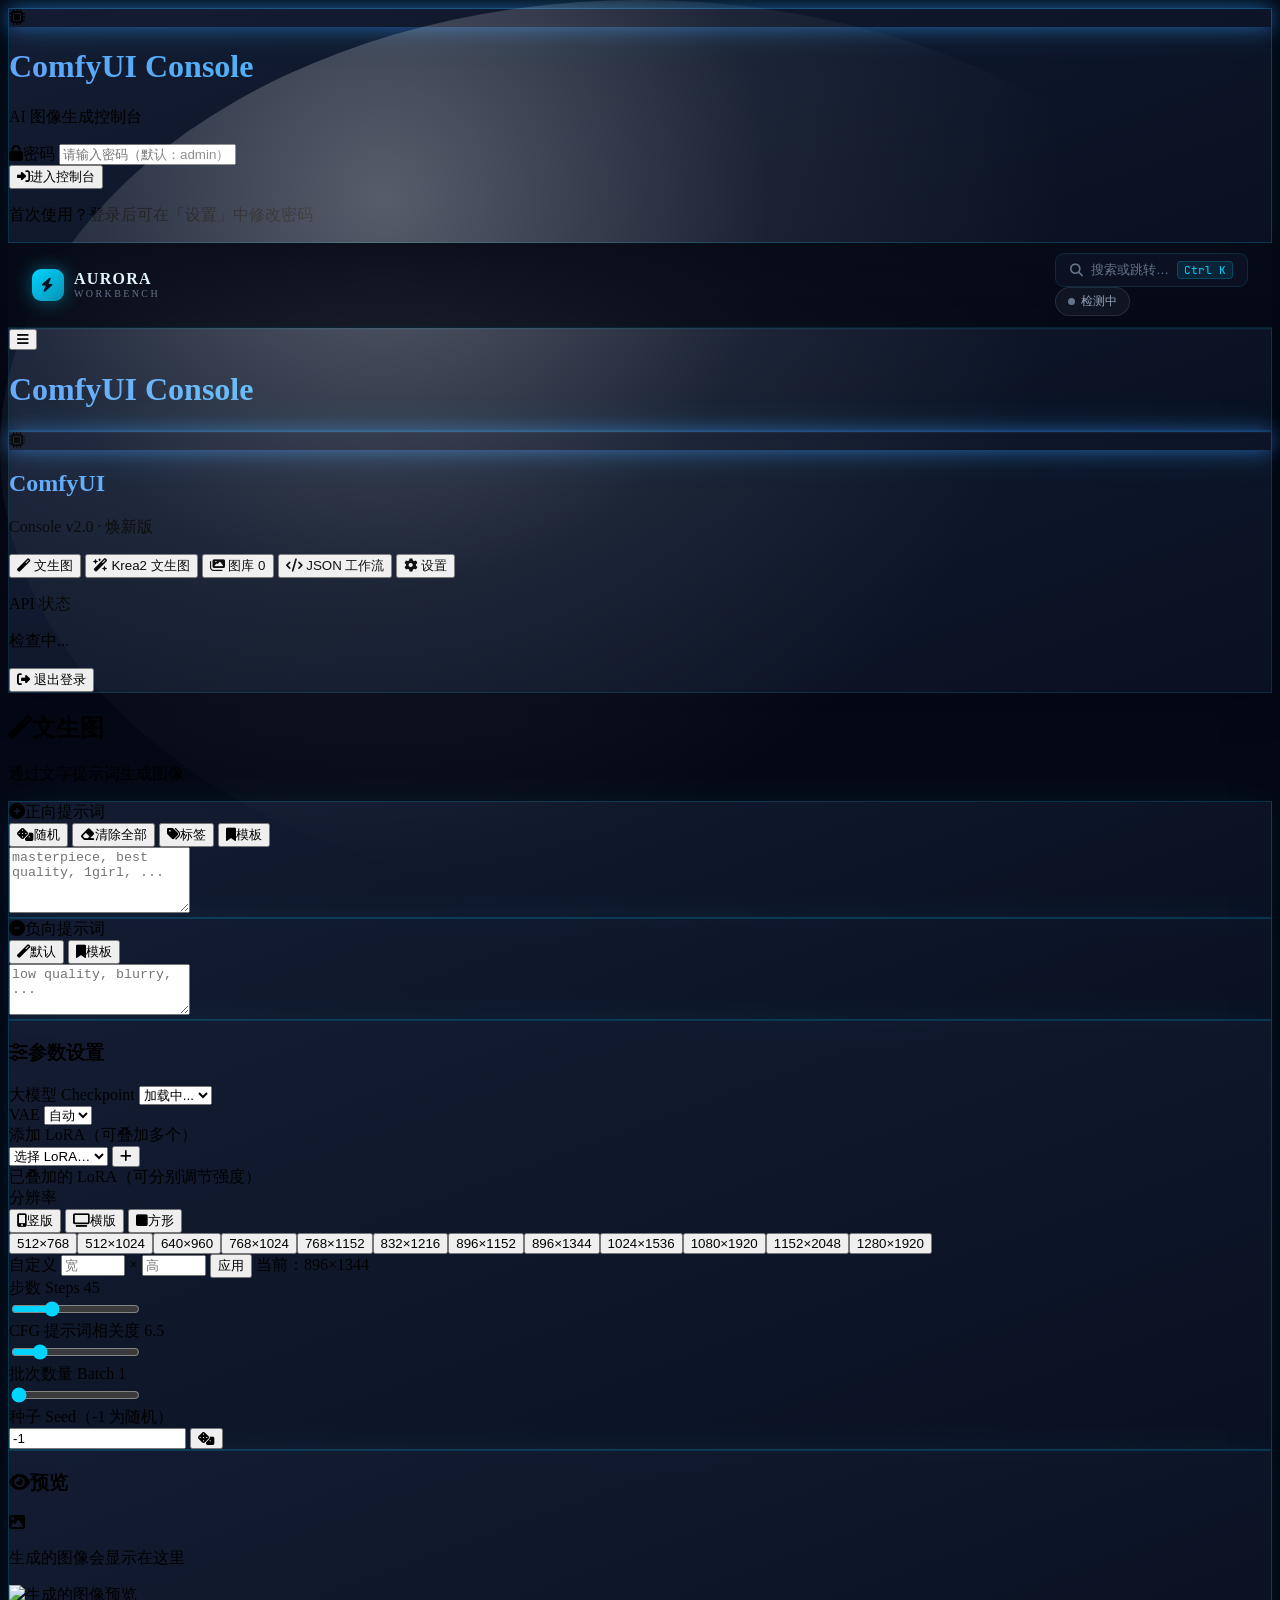
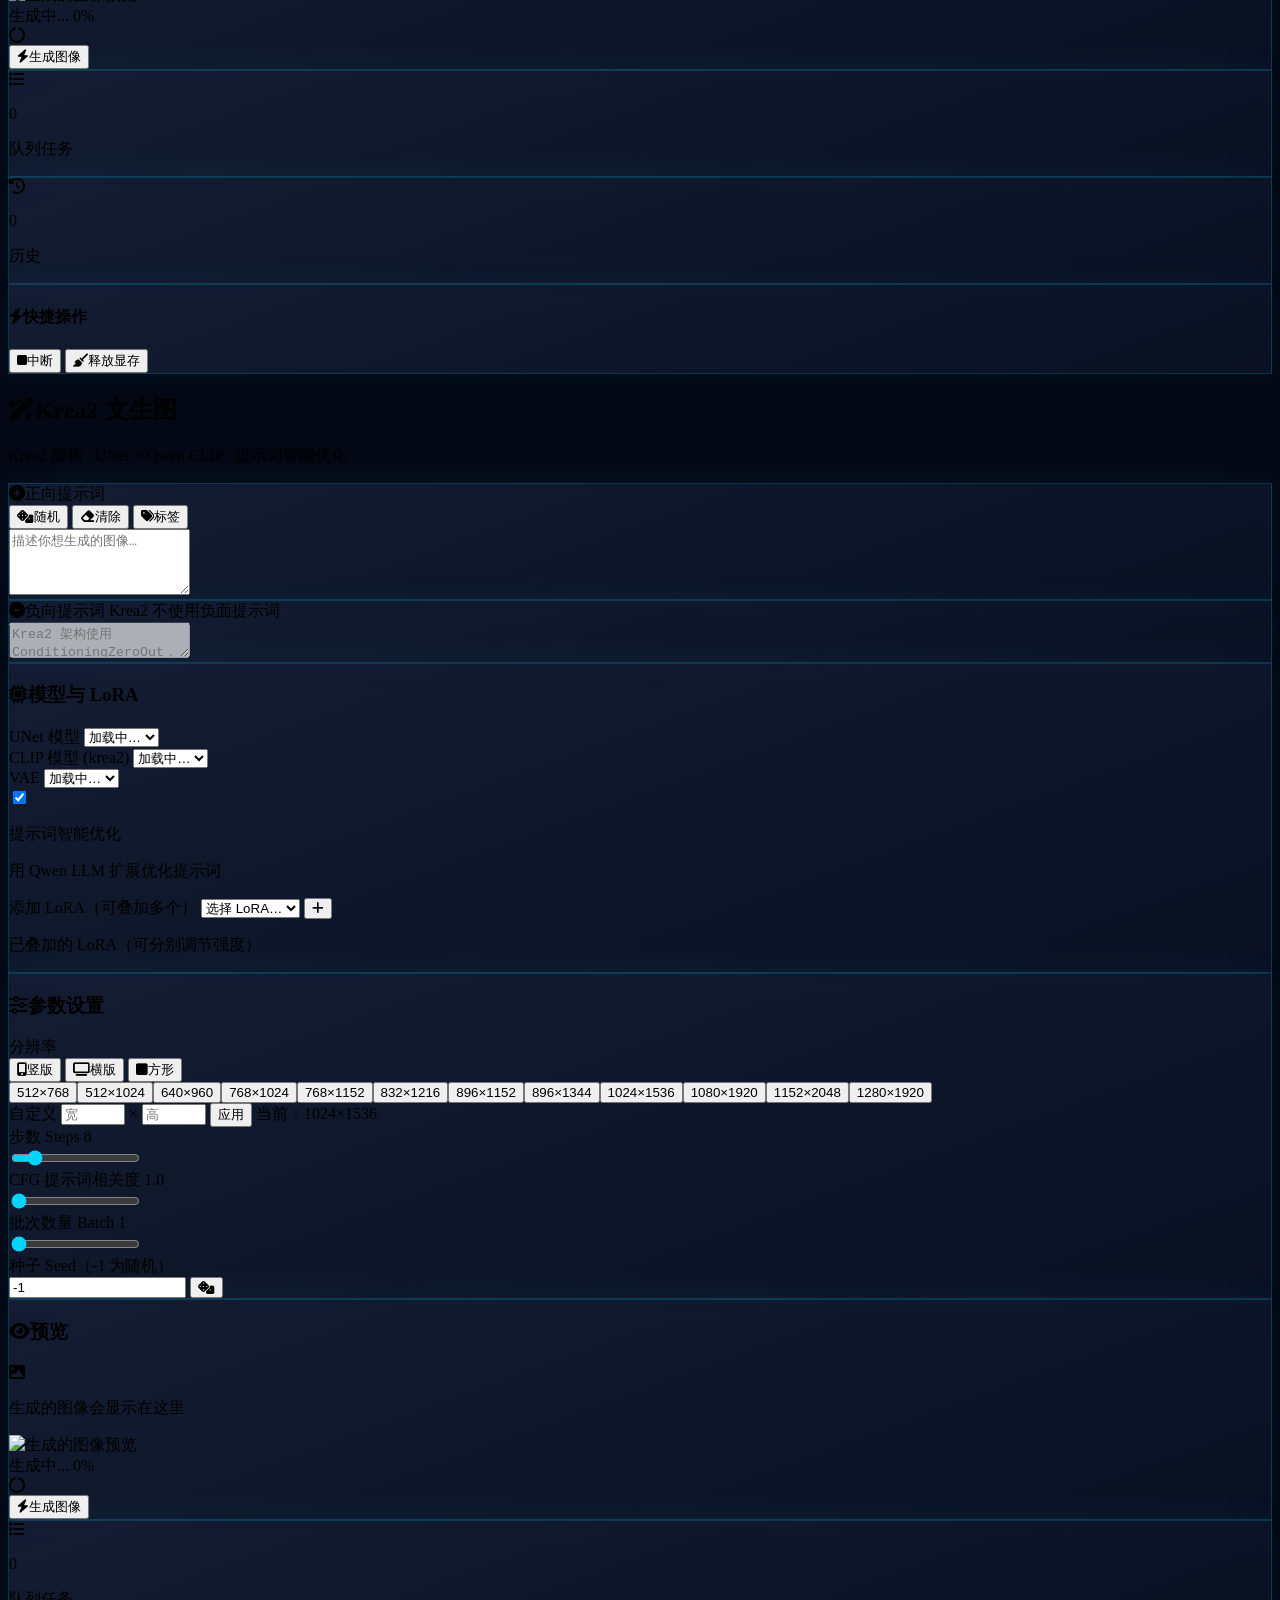
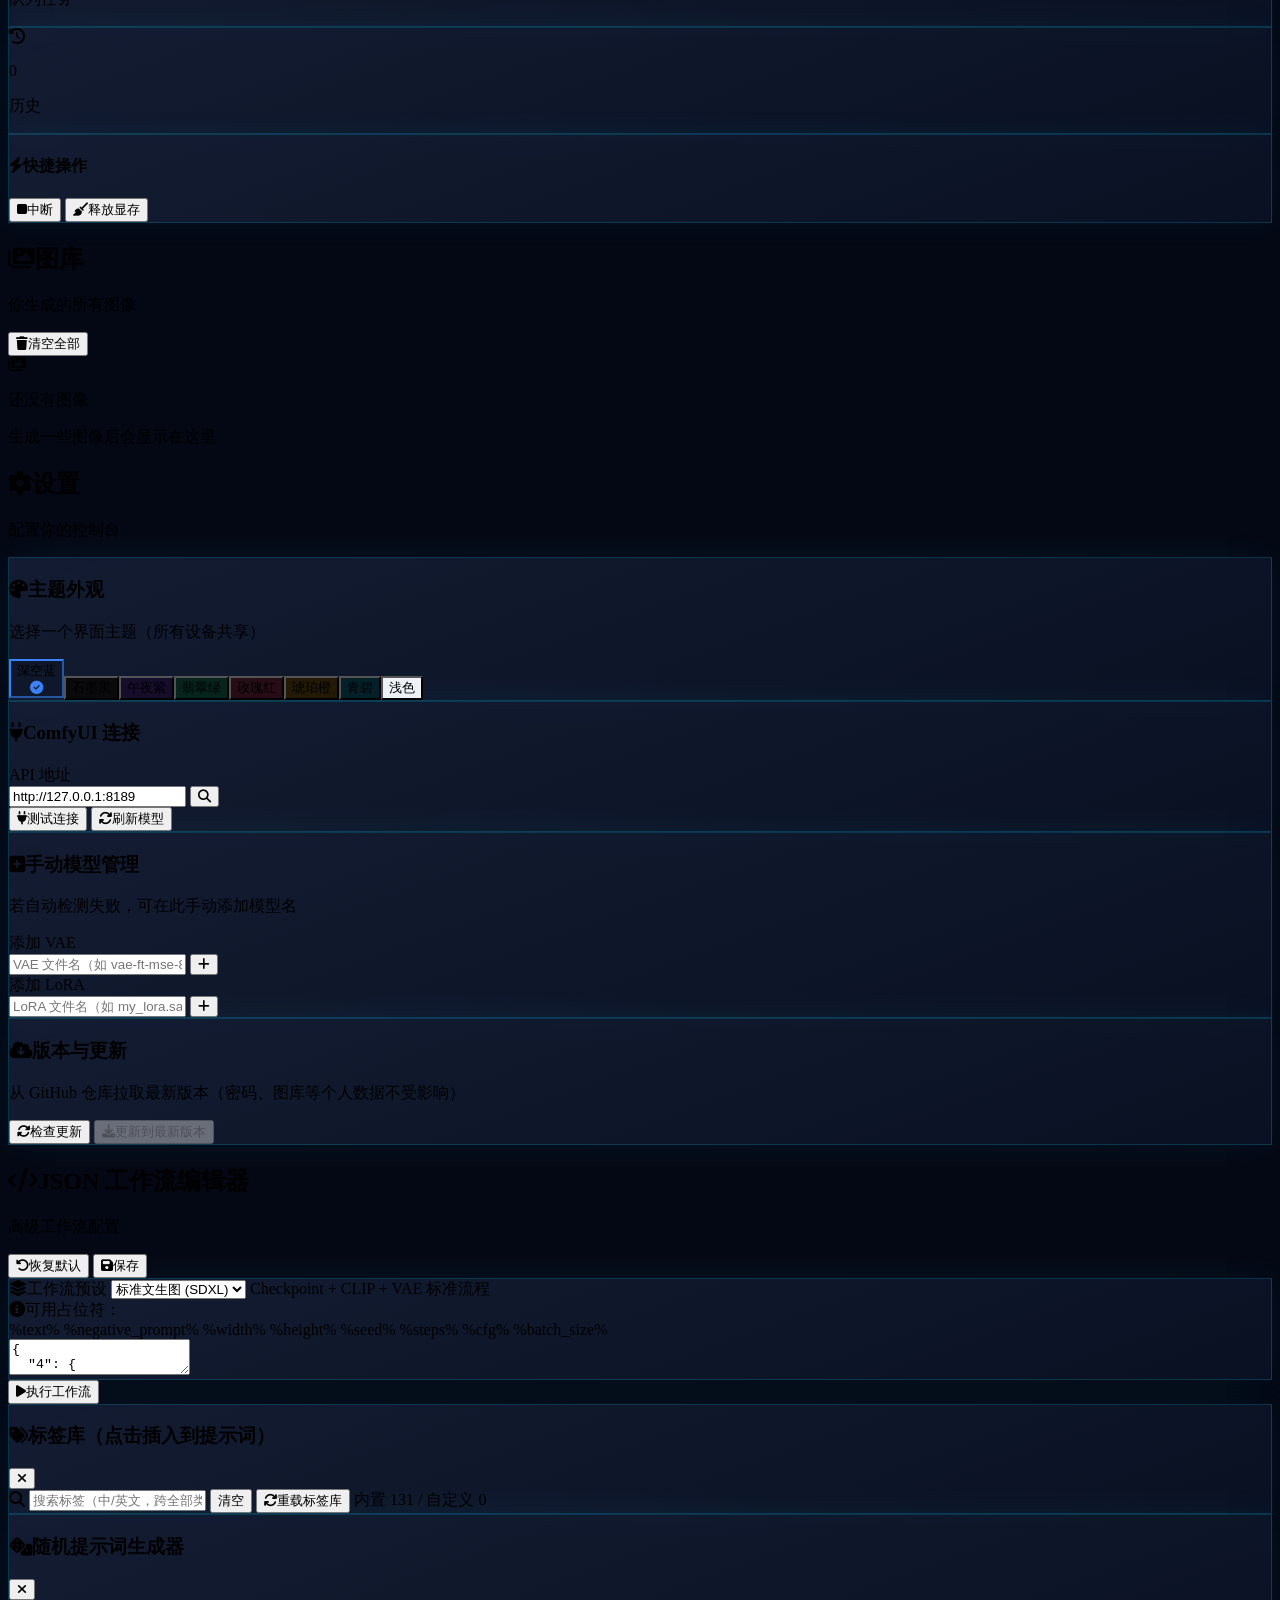
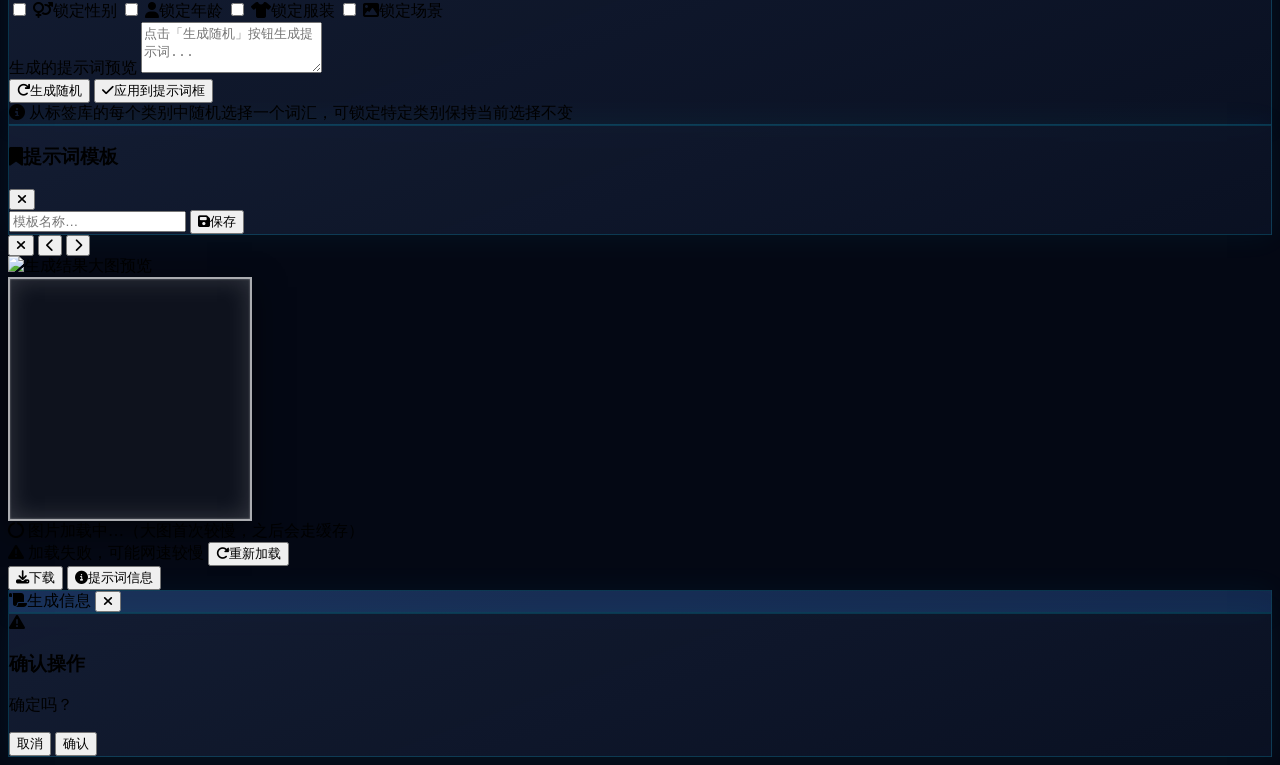
==== commit 75d40ccb: "Add files via upload" ====
--- a/ComV2/index.html
+++ b/ComV2/index.html
@@ -129,30 +129,8 @@
                 box-shadow: 0 0 10px rgba(59, 130, 246, 0.6);
             }
             /* ===== 图片放大镜样式 ===== */
-            .magnifier-container {
-                position: relative;
-                overflow: hidden;
-            }
-            .magnifier-lens {
-                position: absolute;
-                width: 220px;
-                height: 220px;
-                border: 3px solid rgba(0, 212, 255, 0.8);
-                border-radius: 50%;
-                background: rgba(0, 212, 255, 0.1);
-                pointer-events: none;
-                display: none;
-                z-index: 100;
-                box-shadow: 0 0 20px rgba(0, 212, 255, 0.5), inset 0 0 30px rgba(0, 212, 255, 0.2);
-                overflow: hidden;
-            }
-            .magnifier-lens img {
-                position: absolute;
-                max-width: none;
-                max-height: none;
-            }
-            .magnifier-active {
-                cursor: crosshair;
+            .magnifier-on {
+                cursor: none; /* 鼠标即为玻璃圆镜片 */
             }
         }
     </style>
@@ -1126,20 +1104,23 @@
                     </div>
                 </div>
 
-                <!-- System Update -->
-                <div class="glass neon-border rounded-2xl p-5 mb-6">
+                <!-- Version & Updates -->
+                <div class="glass neon-border rounded-2xl p-5 mt-6">
                     <h3 class="font-semibold mb-4 text-slate-200">
-                        <i class="fas fa-cloud-download-alt text-green-400 mr-2"></i>系统更新
+                        <i class="fas fa-cloud-download-alt text-green-400 mr-2"></i>版本与更新
                     </h3>
-                    <p class="text-sm text-slate-400 mb-4">检查并拉取 GitHub 仓库的最新版本</p>
-                    <div class="flex items-center gap-3">
-                        <button onclick="checkAndUpdate()" id="updateBtn"
-                            class="px-5 py-2.5 bg-gradient-to-r from-purple-600/30 to-blue-600/30 hover:from-purple-600/50 hover:to-blue-600/50 text-purple-300 rounded-lg transition-all text-sm font-medium border border-purple-500/30">
-                            <i class="fas fa-sync-alt mr-2"></i>检查并更新
+                    <p class="text-sm text-slate-400 mb-4">从 GitHub 仓库拉取最新版本（密码、图库等个人数据不受影响）</p>
+                    <div class="flex flex-col sm:flex-row gap-3">
+                        <button id="checkUpdateBtn" onclick="checkForUpdate()"
+                            class="flex-1 py-2 bg-green-600/20 hover:bg-green-600/30 text-green-400 rounded-lg transition-all text-sm">
+                            <i class="fas fa-sync-alt mr-2"></i>检查更新
                         </button>
-                        <span id="updateStatus" class="text-sm text-slate-400"></span>
+                        <button id="applyUpdateBtn" onclick="confirmApplyUpdate()" disabled
+                            class="flex-1 py-2 bg-slate-700/40 text-slate-500 rounded-lg transition-all text-sm cursor-not-allowed">
+                            <i class="fas fa-download mr-2"></i>更新到最新版本
+                        </button>
                     </div>
-                    <div id="updateLog" class="mt-3 p-3 bg-slate-900/50 border border-slate-700/50 rounded-lg text-xs text-slate-300 font-mono max-h-40 overflow-y-auto hidden"></div>
+                    <div id="updateStatus" class="mt-3 text-sm text-slate-400 hidden"></div>
                 </div>
             </div>
         </div>
@@ -1350,9 +1331,12 @@
         </button>
         <div id="imagePreviewWrapper" class="relative max-w-full max-h-full" onclick="event.stopPropagation()">
             <img id="imagePreviewFull" class="max-w-full max-h-full object-contain" alt="生成结果大图预览">
-            <!-- Magnifier lens -->
-            <div id="magnifierLens" class="hidden absolute rounded-full border-2 border-cyan-400 pointer-events-none z-50 overflow-hidden" style="width: 240px; height: 240px; box-shadow: 0 0 25px rgba(0, 212, 255, 0.6), inset 0 0 40px rgba(0, 212, 255, 0.15);">
+            <!-- Magnifier lens (玻璃圆形放大镜) -->
+            <div id="magnifierLens" class="hidden absolute rounded-full pointer-events-none z-50 overflow-hidden"
+                style="width: 240px; height: 240px; border: 2px solid rgba(255,255,255,0.65); background: rgba(255,255,255,0.04); box-shadow: 0 10px 30px rgba(0,0,0,0.55), inset 0 0 24px rgba(255,255,255,0.16), inset 0 0 2px rgba(255,255,255,0.45);">
                 <img id="magnifierImage" src="" alt="" style="position: absolute; max-width: none; max-height: none;">
+                <!-- 玻璃高光 -->
+                <div style="position: absolute; inset: 0; border-radius: 50%; pointer-events: none; background: radial-gradient(circle at 30% 22%, rgba(255,255,255,0.30), rgba(255,255,255,0.06) 34%, rgba(255,255,255,0) 60%);"></div>
             </div>
         </div>
         <!-- Loading / error overlay -->
@@ -2511,54 +2495,6 @@
         showToast('Models refreshed', 'success');
     }
 
-    async function checkAndUpdate() {
-        const btn = document.getElementById('updateBtn');
-        const status = document.getElementById('updateStatus');
-        const logDiv = document.getElementById('updateLog');
-        
-        btn.disabled = true;
-        btn.innerHTML = '<i class="fas fa-spinner fa-spin mr-2"></i>检查中...';
-        status.textContent = '';
-        logDiv.classList.add('hidden');
-        logDiv.textContent = '';
-        
-        try {
-            const res = await fetch('/api/update', { method: 'POST' });
-            const data = await res.json();
-            
-            if (data.success) {
-                if (data.updated) {
-                    status.textContent = '更新成功！请重启控制台';
-                    status.className = 'text-sm text-green-400 font-medium';
-                    logDiv.textContent = data.log || '已拉取最新版本';
-                    logDiv.classList.remove('hidden');
-                    showToast('更新成功，请重启控制台以应用更新', 'success');
-                } else {
-                    status.textContent = '已是最新版本';
-                    status.className = 'text-sm text-slate-400';
-                    logDiv.textContent = data.log || '无需更新';
-                    logDiv.classList.remove('hidden');
-                    showToast('已是最新版本', 'info');
-                }
-            } else {
-                status.textContent = '更新失败';
-                status.className = 'text-sm text-red-400';
-                logDiv.textContent = data.error || '未知错误';
-                logDiv.classList.remove('hidden');
-                showToast(data.error || '更新失败', 'error');
-            }
-        } catch (err) {
-            status.textContent = '请求失败';
-            status.className = 'text-sm text-red-400';
-            logDiv.textContent = err.message;
-            logDiv.classList.remove('hidden');
-            showToast('网络错误：' + err.message, 'error');
-        } finally {
-            btn.disabled = false;
-            btn.innerHTML = '<i class="fas fa-sync-alt mr-2"></i>检查并更新';
-        }
-    }
-
     function populateModelDropdowns() {
         const modelSel = document.getElementById('modelSelect');
         const vaeSel = document.getElementById('vaeSelect');
@@ -4429,7 +4365,7 @@
         empty.classList.add('hidden');
         grid.innerHTML = state.gallery.map((item, i) =>
             `<div class="group relative aspect-square rounded-xl overflow-hidden bg-slate-800/50 border border-slate-700/50 cursor-pointer" onclick="openImagePreview('${item.url}')">
-                <img src="${item.url}" alt="${item.filename}" loading="lazy" decoding="async" class="w-full h-full object-cover transition-transform group-hover:scale-105">
+                <img src="${item.url}" alt="${item.filename}" loading="lazy" decoding="async" class="w-full h-full object-cover">
                 <div class="absolute inset-0 bg-black/0 group-hover:bg-black/40 transition-all flex items-end opacity-0 group-hover:opacity-100">
                     <div class="w-full p-2 flex gap-1">
                         <button aria-label="下载图片" onclick="event.stopPropagation(); downloadImage('${item.url}', '${item.filename}')"
@@ -4619,9 +4555,11 @@
 
     // ============================================================
     // Image Magnifier (Loupe) Functionality
+    // 单击图片开启玻璃圆形放大镜，再单击关闭；滚轮调整缩放倍率
     // ============================================================
     let magnifierEnabled = false;
     let magnifierZoom = 2.5;
+    let lastMagnifierEvent = null; // 记录最近一次鼠标位置，供滚轮缩放时复用
 
     function getMagnifierElements() {
         return {
@@ -4636,21 +4574,24 @@
         if (!magnifierEnabled) return;
         const els = getMagnifierElements();
         if (els.lens) els.lens.classList.remove('hidden');
+        if (els.wrapper) els.wrapper.classList.add('magnifier-on'); // 鼠标隐藏，镜片本身即为指针
     }
 
     function hideMagnifier() {
         const els = getMagnifierElements();
         if (els.lens) els.lens.classList.add('hidden');
+        if (els.wrapper) els.wrapper.classList.remove('magnifier-on');
     }
 
     function toggleMagnifier() {
         magnifierEnabled = !magnifierEnabled;
         const els = getMagnifierElements();
         if (!els.lens || !els.previewImg) return;
-        
+
         if (magnifierEnabled) {
             els.magImg.src = els.previewImg.src;
             showMagnifier();
+            if (lastMagnifierEvent) updateMagnifier(lastMagnifierEvent);
         } else {
             hideMagnifier();
         }
@@ -4686,8 +4627,9 @@
 
         // Calculate zoomed image position - show the area under the lens
         // The key fix: position so that the point under the mouse appears centered in the lens
-        const zoomedX = -(clampedX * scaleX) + (lensSize / 2);
-        const zoomedY = -(clampedY * scaleY) + (lensSize / 2);
+        // 必须乘以 magnifierZoom，否则滚轮调整倍率不会真正放大
+        const zoomedX = -(clampedX * scaleX * magnifierZoom) + (lensSize / 2);
+        const zoomedY = -(clampedY * scaleY * magnifierZoom) + (lensSize / 2);
 
         els.magImg.style.width = (els.previewImg.naturalWidth * magnifierZoom) + 'px';
         els.magImg.style.height = (els.previewImg.naturalHeight * magnifierZoom) + 'px';
@@ -4717,12 +4659,14 @@
         });
 
         newWrapper.addEventListener('mousemove', (e) => {
+            lastMagnifierEvent = { clientX: e.clientX, clientY: e.clientY }; // 记录鼠标位置，供单击开启时立即定位镜片
             updateMagnifier(e);
         });
 
         newWrapper.addEventListener('wheel', (e) => {
             if (!magnifierEnabled) return;
             e.preventDefault();
+            lastMagnifierEvent = { clientX: e.clientX, clientY: e.clientY };
             // Adjust zoom level with scroll wheel
             const delta = e.deltaY > 0 ? -0.2 : 0.2;
             magnifierZoom = Math.max(1.5, Math.min(5.0, magnifierZoom + delta));
@@ -4762,6 +4706,96 @@
     function loadSettings() {
         const theme = store.getItem('theme') || 'deepblue';
         state.theme = theme;
+    }
+
+    // ------------------------------------------------------------
+    // Version & Updates (pull latest code from GitHub)
+    // ------------------------------------------------------------
+    let _latestUpdateInfo = null;
+
+    function _setUpdateStatus(html, colorClass) {
+        const box = document.getElementById('updateStatus');
+        if (!box) return;
+        box.classList.remove('hidden');
+        box.className = `mt-3 text-sm ${colorClass || 'text-slate-400'}`;
+        box.innerHTML = html;
+    }
+
+    function _setApplyBtnEnabled(enabled) {
+        const btn = document.getElementById('applyUpdateBtn');
+        if (!btn) return;
+        btn.disabled = !enabled;
+        btn.className = enabled
+            ? 'flex-1 py-2 bg-green-600/30 hover:bg-green-600/50 text-green-300 rounded-lg transition-all text-sm'
+            : 'flex-1 py-2 bg-slate-700/40 text-slate-500 rounded-lg transition-all text-sm cursor-not-allowed';
+    }
+
+    async function checkForUpdate() {
+        const btn = document.getElementById('checkUpdateBtn');
+        if (btn) { btn.disabled = true; btn.innerHTML = '<i class="fas fa-spinner fa-spin mr-2"></i>检查中...'; }
+        _setApplyBtnEnabled(false);
+        _setUpdateStatus('正在向 GitHub 查询最新版本...', 'text-slate-400');
+        try {
+            const resp = await axios.get('/api/update/check', { timeout: 30000 });
+            const d = resp.data || {};
+            if (!d.success) throw new Error(d.error || '检查失败');
+            if (d.up_to_date) {
+                _latestUpdateInfo = null;
+                _setUpdateStatus(`✓ 已是最新版本（${(d.latest_commit || '').slice(0, 7)}）`, 'text-green-400');
+                showToast('已是最新版本', 'success');
+            } else {
+                _latestUpdateInfo = d;
+                const localTxt = d.local_commit ? d.local_commit.slice(0, 7) : '未知（首次检查）';
+                const msg = (d.latest_message || '').split('\n')[0];
+                _setUpdateStatus(
+                    `发现新版本：<span class="font-mono">${(d.latest_commit || '').slice(0, 7)}</span>` +
+                    (d.latest_date ? ` · ${d.latest_date.slice(0, 10)}` : '') +
+                    `<br><span class="text-slate-500">更新说明：${msg}</span>` +
+                    `<br><span class="text-slate-500">当前版本：${localTxt}</span>`,
+                    'text-amber-400');
+                _setApplyBtnEnabled(true);
+                showToast('发现新版本，可点击「更新到最新版本」', 'warning');
+            }
+        } catch (e) {
+            _latestUpdateInfo = null;
+            const msg = (e.response && e.response.data && e.response.data.error) || e.message || '网络错误';
+            _setUpdateStatus(`检查更新失败：${msg}`, 'text-red-400');
+            showToast('检查更新失败：' + msg, 'error');
+        } finally {
+            if (btn) { btn.disabled = false; btn.innerHTML = '<i class="fas fa-sync-alt mr-2"></i>检查更新'; }
+        }
+    }
+
+    function confirmApplyUpdate() {
+        if (!_latestUpdateInfo) { showToast('请先检查更新', 'info'); return; }
+        state.confirmCallback = applyUpdate;
+        showConfirm('确认更新', '将从 GitHub 拉取最新代码并覆盖程序文件（密码、图库等个人数据会保留）。更新后需刷新页面，若后端也有变化还需重启服务器。确定继续吗？');
+    }
+
+    async function applyUpdate() {
+        const btn = document.getElementById('applyUpdateBtn');
+        if (btn) { btn.disabled = true; btn.innerHTML = '<i class="fas fa-spinner fa-spin mr-2"></i>正在下载并更新...'; }
+        _setUpdateStatus('正在从 GitHub 下载最新版本，请稍候（可能需要一些时间）...', 'text-slate-400');
+        try {
+            const resp = await axios.post('/api/update/apply', {}, { timeout: 300000 });
+            const d = resp.data || {};
+            if (!d.success) throw new Error(d.error || '更新失败');
+            _latestUpdateInfo = null;
+            _setApplyBtnEnabled(false);
+            const files = (d.updated_files || []).map(f => `<span class="font-mono text-xs">${f}</span>`).join('、');
+            _setUpdateStatus(
+                `✓ 更新成功！已更新 ${(d.updated_files || []).length} 个文件：${files}` +
+                `<br><span class="text-amber-400">请刷新页面以加载新版界面；如果 ${'server.py'} 也被更新，还需重启服务器。</span>`,
+                'text-green-400');
+            showToast('更新成功！请刷新页面', 'success');
+            setTimeout(() => { if (confirm('更新完成！是否立即刷新页面？')) location.reload(); }, 1500);
+        } catch (e) {
+            const msg = (e.response && e.response.data && e.response.data.error) || e.message || '网络错误';
+            _setUpdateStatus(`更新失败：${msg}`, 'text-red-400');
+            showToast('更新失败：' + msg, 'error');
+        } finally {
+            if (btn) { btn.disabled = false; btn.innerHTML = '<i class="fas fa-download mr-2"></i>更新到最新版本'; }
+        }
     }
 
     // Theme presets. accent = "r,g,b", card = glass base "r,g,b", bg = page background.
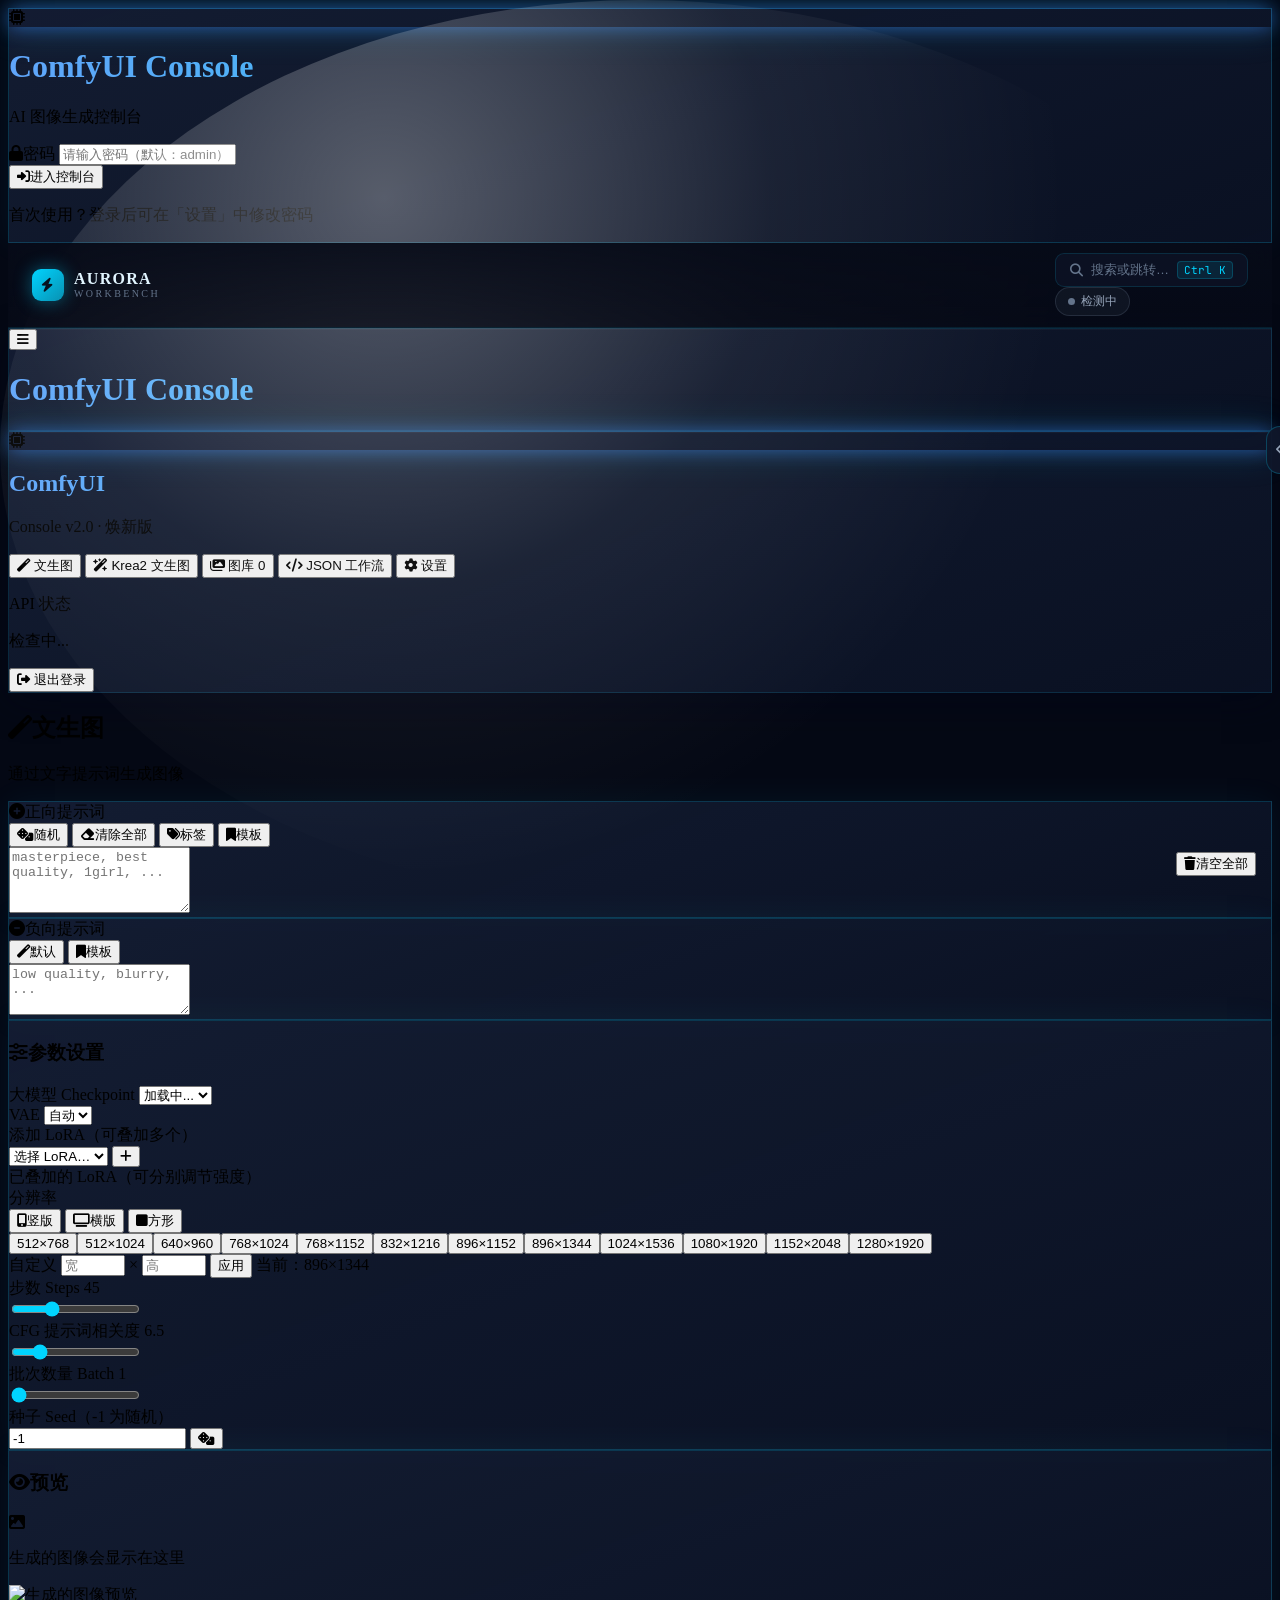
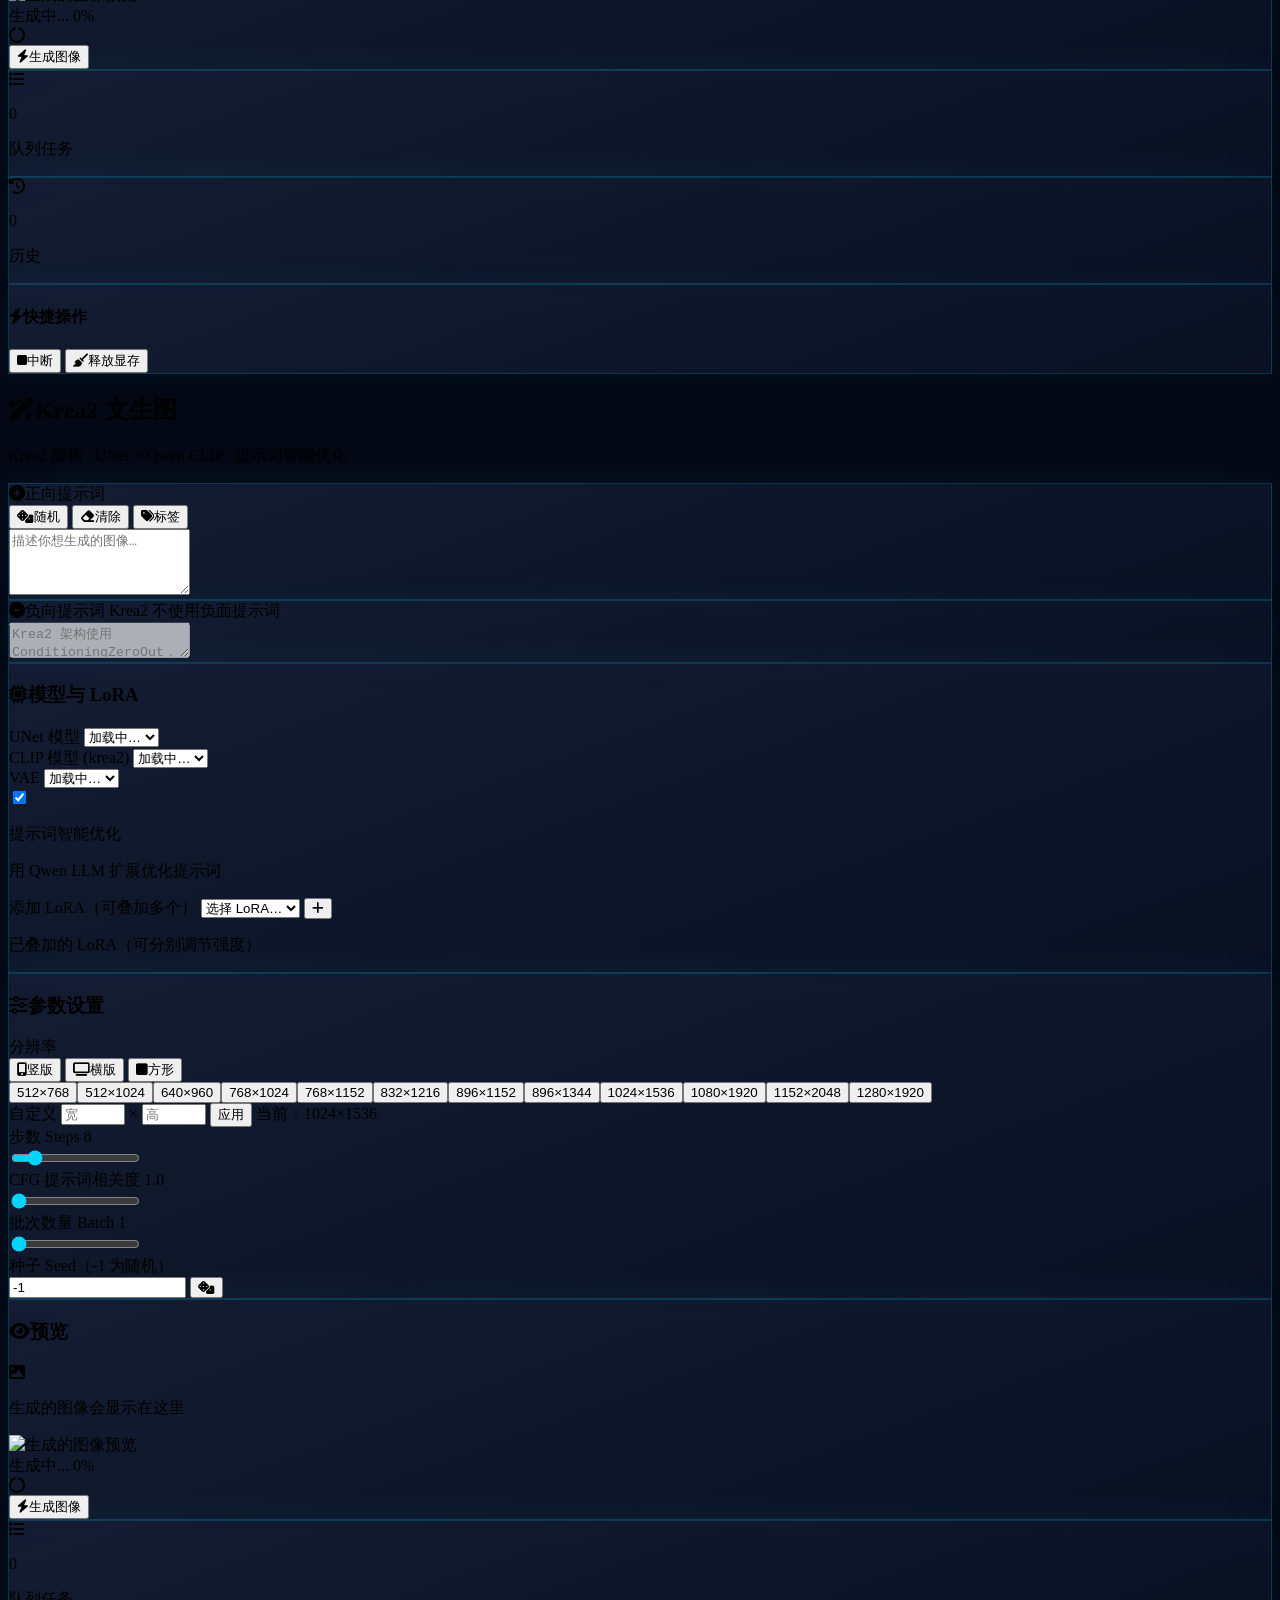
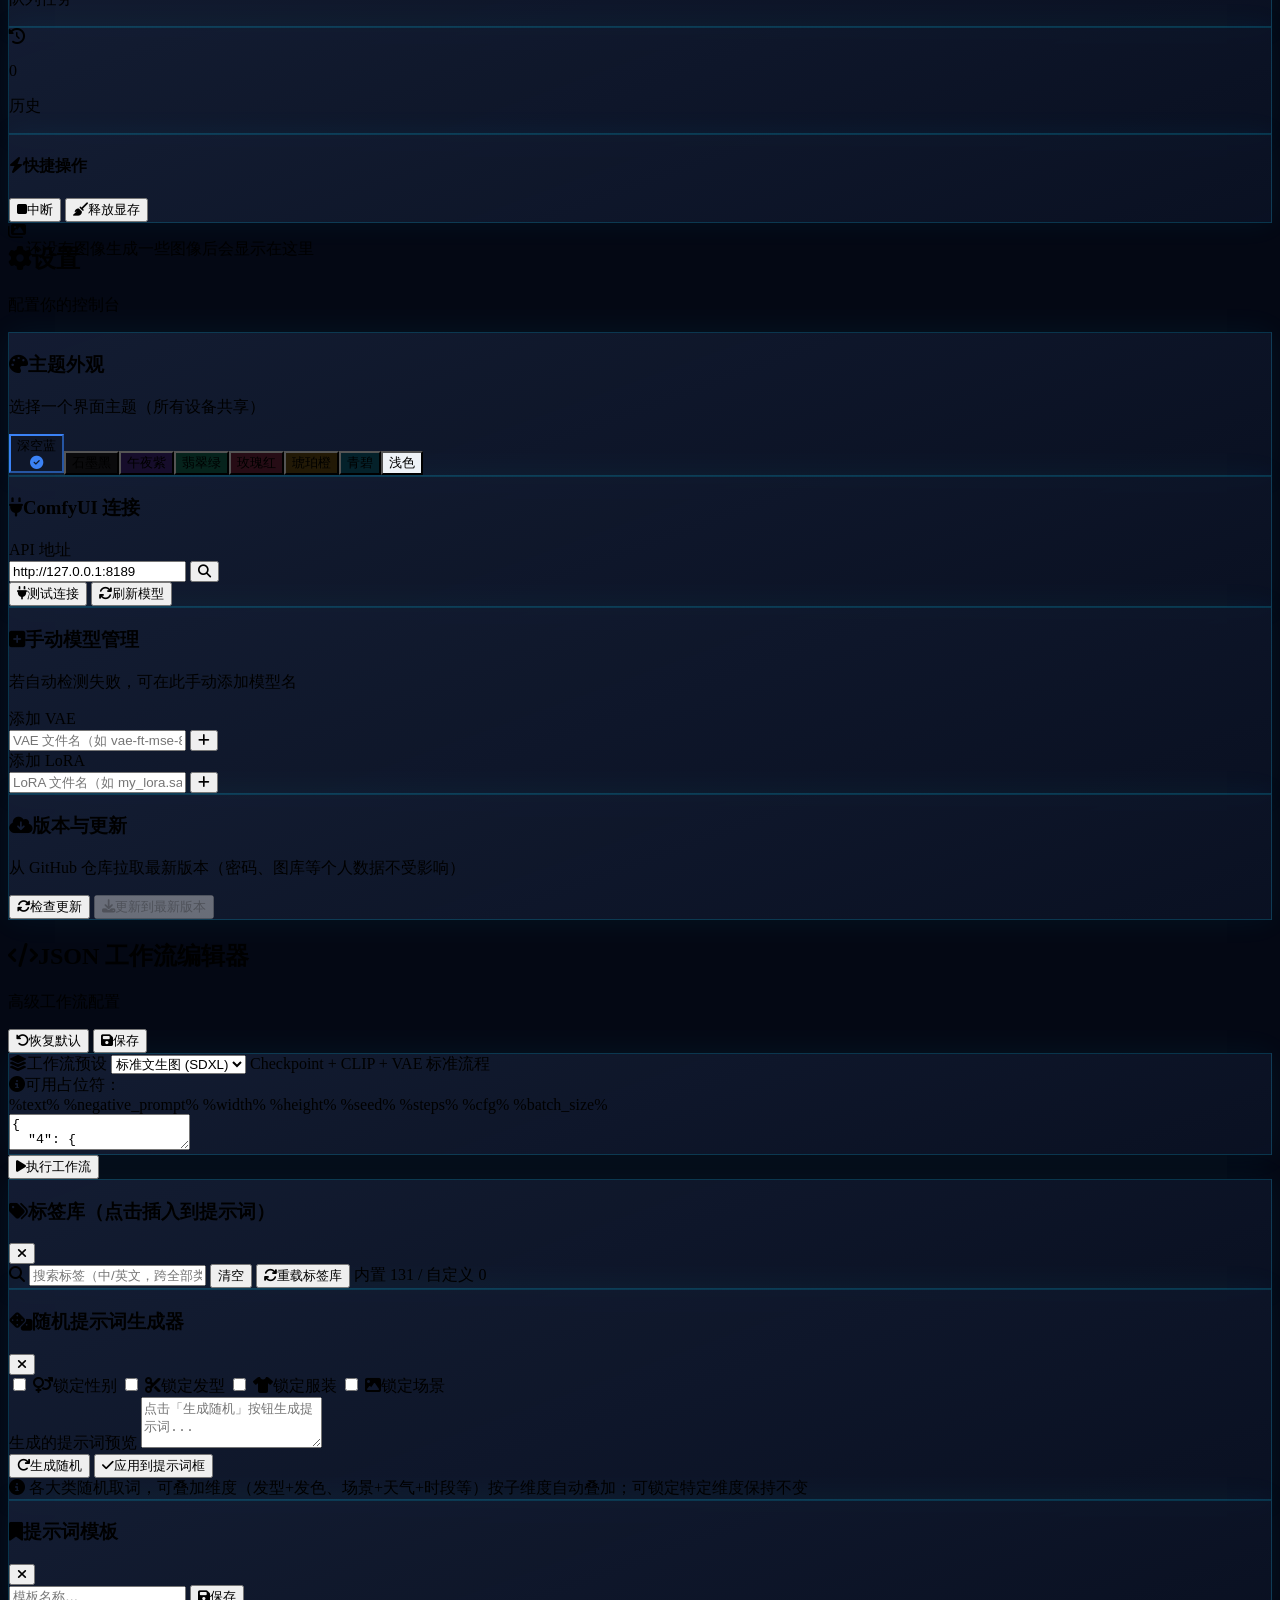
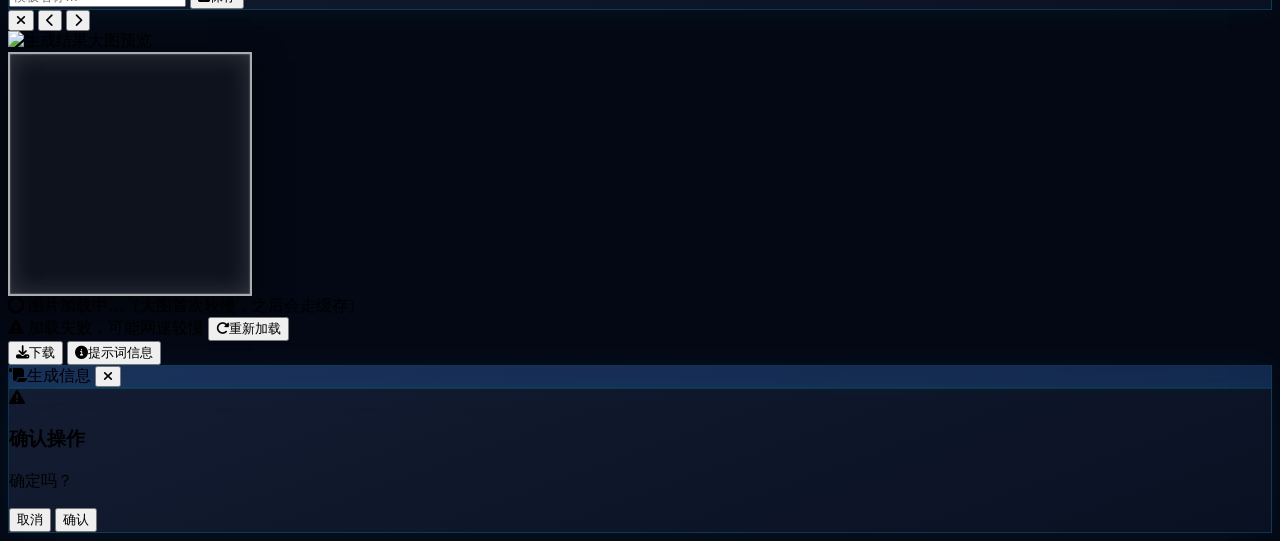
==== commit 4e7b9d97: "Add files via upload" ====
--- a/ComV2/index.html
+++ b/ComV2/index.html
@@ -133,6 +133,154 @@
                 cursor: none; /* 鼠标即为玻璃圆镜片 */
             }
         }
+    </style>
+    <style>
+        /* ===== 图库球形轨道展示 ===== */
+        #panel-gallery { padding: 0 !important; }
+        #panel-gallery > div { position: relative; }
+        #galleryOrbitStage {
+            position: relative;
+            z-index: 0; /* 形成独立层叠上下文，轨道圆片的 z-index 不会盖到全屏查看层之上 */
+            height: 100vh;
+            overflow: hidden;
+            user-select: none;
+        }
+        /* 桌面顶栏显示时扣除其高度，轨道球恰好铺满可视区域 */
+        #awTopbar:not(.hidden) ~ #mainContent #galleryOrbitStage { height: calc(100vh - 60px); }
+        #awTopbar:not(.hidden) ~ #mainContent { min-height: calc(100vh - 60px); }
+        #mainContent { transition: margin-left 0.3s ease; min-height: 100vh; }
+        /* 全屏模式：收起左侧边栏，主区域占满宽度 */
+        body.sidebar-collapsed #sidebar { transform: translateX(-100%) !important; }
+        body.sidebar-collapsed #mainContent { margin-left: 0 !important; }
+        /* 侧边栏右缘的收起把手 */
+        #sidebarCollapseBtn {
+            position: absolute; top: 50%; right: -14px; transform: translateY(-50%);
+            z-index: 51; width: 28px; height: 48px; border-radius: 9999px;
+            background: rgba(15, 23, 42, 0.95); border: 1px solid rgba(0, 212, 255, 0.25);
+            color: #94a3b8; display: none; align-items: center; justify-content: center; cursor: pointer;
+        }
+        #sidebarCollapseBtn:hover { color: #00d4ff; }
+        /* 收起后贴左缘的展开把手 */
+        #sidebarExpandBtn {
+            position: fixed; top: 50%; left: 0; transform: translateY(-50%);
+            z-index: 45; width: 24px; height: 56px; border-radius: 0 12px 12px 0;
+            background: rgba(15, 23, 42, 0.9); border: 1px solid rgba(0, 212, 255, 0.25); border-left: none;
+            color: #94a3b8; display: none; align-items: center; justify-content: center; cursor: pointer;
+        }
+        #sidebarExpandBtn:hover { color: #00d4ff; }
+        @media (min-width: 1024px) {
+            #sidebarCollapseBtn { display: flex; }
+            body.sidebar-collapsed #sidebarCollapseBtn { display: none; }
+            body.sidebar-collapsed #sidebarExpandBtn { display: flex; }
+        }
+        /* 清空全部按钮固定在屏幕右下角 */
+        #galleryClearBtn { position: fixed; right: 24px; bottom: 24px; z-index: 30; }
+        /* 空状态提示叠加在轨道球区域居中显示 */
+        #galleryEmpty { position: absolute; inset: 0; }
+        #galleryEmpty:not(.hidden) { display: flex; }
+        @media (max-width: 1023px) {
+            #galleryOrbitStage { height: calc(100vh - 120px); } /* 顶部状态栏 + 底部导航栏 */
+            #galleryClearBtn { bottom: 72px; } /* 避开底部导航栏 */
+            body:has(#panel-gallery:not(.hidden)) #mainContent { padding-bottom: 0; } /* 图库全屏时去掉底部留白 */
+        }
+        #galleryOrbitCanvas { position: absolute; inset: 0; width: 100%; height: 100%; pointer-events: none; }
+        .g-item { position: absolute; left: 0; top: 0; width: 112px; height: 112px; cursor: pointer; will-change: transform, opacity; }
+        .g-item .g-clip {
+            position: absolute; inset: 0;
+            border-radius: 50%;
+            overflow: hidden;
+            background: #0b1220;
+            border: 2px solid rgba(255, 255, 255, 0.20);
+            box-shadow: 0 4px 18px rgba(0, 0, 0, 0.5);
+            transition: border-radius 0.45s cubic-bezier(0.22, 0.8, 0.3, 1),
+                        transform 0.35s ease,
+                        border-color 0.3s ease,
+                        box-shadow 0.3s ease;
+        }
+        .g-item img {
+            position: absolute; left: 50%; top: 50%;
+            width: 100%; height: 100%; object-fit: cover;
+            transform: translate(-50%, -50%);
+            transition: width 0.45s cubic-bezier(0.22, 0.8, 0.3, 1),
+                        height 0.45s cubic-bezier(0.22, 0.8, 0.3, 1);
+            pointer-events: none;
+        }
+        .g-item.hover .g-clip {
+            border-radius: 14px; /* 圆形丝滑扩散为矩形 */
+            transform: scale(1.28);
+            border-color: rgba(0, 212, 255, 0.65);
+            box-shadow: 0 0 22px rgba(0, 212, 255, 0.35), 0 8px 24px rgba(0, 0, 0, 0.55);
+        }
+        .g-item.hover img { width: 178%; height: 178%; } /* 悬停时展示原矩形画面 */
+        #galleryFullView {
+            position: fixed; inset: 0; z-index: 50;
+            background: rgba(2, 6, 18, 0.88);
+            backdrop-filter: blur(8px);
+            -webkit-backdrop-filter: blur(8px);
+            display: flex; align-items: center; justify-content: center;
+        }
+        #galleryFullView.hidden { display: none; }
+        #galleryFullViewImg {
+            max-width: 90vw; max-height: 84vh;
+            border-radius: 14px;
+            border: 1px solid rgba(255, 255, 255, 0.22);
+            box-shadow: 0 20px 60px rgba(0, 0, 0, 0.6);
+            transform-origin: 50% 50%;
+            transition: transform 0.45s cubic-bezier(0.22, 0.8, 0.3, 1),
+                        border-radius 0.45s cubic-bezier(0.22, 0.8, 0.3, 1);
+            cursor: pointer;
+        }
+        #galleryFullView.opening #galleryFullViewImg {
+            transform: scale(0.08);
+            border-radius: 50%;
+        }
+        /* 全屏查看右侧置顶的生成信息悬浮窗（稍微透明） */
+        #fvInfoBox {
+            position: absolute;
+            top: 16px; right: 16px;
+            width: 300px; max-width: 82vw;
+            max-height: 70vh;
+            display: flex; flex-direction: column;
+            background: rgba(10, 16, 32, 0.62);
+            backdrop-filter: blur(10px);
+            -webkit-backdrop-filter: blur(10px);
+            border: 1px solid rgba(255, 255, 255, 0.14);
+            border-radius: 14px;
+            box-shadow: 0 12px 36px rgba(0, 0, 0, 0.5);
+            color: #dbe7ff;
+            font-size: 12px;
+            z-index: 60;
+            overflow: hidden;
+            cursor: auto;
+        }
+        #fvInfoBox .fv-info-head {
+            display: flex; align-items: center; justify-content: space-between;
+            padding: 8px 12px;
+            border-bottom: 1px solid rgba(255, 255, 255, 0.10);
+            font-weight: 600; font-size: 12px; color: #9fb6e8;
+        }
+        #fvInfoBox .fv-info-body {
+            padding: 10px 12px;
+            overflow-y: auto;
+            line-height: 1.6;
+        }
+        #fvInfoBox .fv-info-body .fv-label { color: #7d90b8; }
+        #fvInfoBox .fv-info-body .fv-sep { border-top: 1px solid rgba(255,255,255,0.08); margin: 8px 0; }
+        #fvInfoBox .fv-info-foot {
+            padding: 8px 12px;
+            border-top: 1px solid rgba(255, 255, 255, 0.10);
+        }
+        #fvInfoBox .fv-download {
+            width: 100%;
+            padding: 7px 0;
+            border-radius: 9px;
+            background: rgba(37, 99, 235, 0.55);
+            color: #fff;
+            text-align: center;
+            cursor: pointer;
+            transition: background .2s ease;
+        }
+        #fvInfoBox .fv-download:hover { background: rgba(59, 130, 246, 0.75); }
     </style>
     <style>
         /* Light theme readability fix: force dark text on light background */
@@ -368,6 +516,9 @@
 
     <!-- Sidebar -->
     <aside id="sidebar" class="fixed left-0 top-0 h-full w-64 z-50 glass border-r border-slate-700/50 transform -translate-x-full lg:translate-x-0 transition-transform duration-300 flex flex-col">
+        <button id="sidebarCollapseBtn" onclick="collapseSidebar()" aria-label="收起侧边栏" title="收起侧边栏">
+            <i class="fas fa-chevron-left"></i>
+        </button>
         <!-- Logo -->
         <div class="p-6 border-b border-slate-700/50">
             <div class="flex items-center gap-3">
@@ -434,8 +585,13 @@
         </div>
     </aside>
 
+    <!-- 侧边栏收起后的展开把手 -->
+    <button id="sidebarExpandBtn" onclick="expandSidebar()" aria-label="展开侧边栏" title="展开侧边栏">
+        <i class="fas fa-chevron-right"></i>
+    </button>
+
     <!-- Main Content -->
-    <main id="mainContent" class="lg:ml-64 pt-16 lg:pt-0 min-h-screen">
+    <main id="mainContent" class="lg:ml-64 pt-16 lg:pt-0">
         <!-- ========== GENERATE PANEL ========== -->
         <div id="panel-generate" class="panel p-4 lg:p-6 panel-enter">
             <div class="max-w-7xl mx-auto">
@@ -983,30 +1139,23 @@
         </div>
 
         <!-- ========== GALLERY PANEL ========== -->
-        <div id="panel-gallery" class="panel p-4 lg:p-6 hidden">
-            <div class="max-w-7xl mx-auto">
-                <div class="flex items-center justify-between mb-6">
-                    <div>
-                        <h2 class="text-2xl font-bold mb-1">
-                            <i class="fas fa-images text-purple-400 mr-3"></i>图库
-                        </h2>
-                        <p class="text-slate-400 text-sm">你生成的所有图像</p>
-                    </div>
-                    <button onclick="confirmClearGallery()"
-                        class="px-4 py-2 bg-red-500/20 hover:bg-red-500/30 text-red-400 rounded-xl transition-all btn-hover text-sm">
-                        <i class="fas fa-trash mr-2"></i>清空全部
-                    </button>
+        <div id="panel-gallery" class="panel hidden">
+            <div>
+                <div id="galleryOrbitStage">
+                    <canvas id="galleryOrbitCanvas"></canvas>
+                    <!-- 轨道图片由 JS 动态生成 -->
                 </div>
 
-                <div id="galleryGrid" class="grid grid-cols-2 sm:grid-cols-3 md:grid-cols-4 lg:grid-cols-5 gap-4">
-                    <!-- Gallery items filled by JS -->
-                </div>
-
-                <div id="galleryEmpty" class="flex flex-col items-center justify-center py-20 text-slate-400">
+                <div id="galleryEmpty" class="hidden flex-col items-center justify-center text-slate-400">
                     <i class="fas fa-images text-6xl mb-4 opacity-20"></i>
                     <p class="text-lg">还没有图像</p>
                     <p class="text-sm mt-1">生成一些图像后会显示在这里</p>
                 </div>
+
+                <button id="galleryClearBtn" onclick="confirmClearGallery()"
+                    class="px-4 py-2 bg-red-500/20 hover:bg-red-500/30 text-red-400 rounded-xl transition-all btn-hover text-sm">
+                    <i class="fas fa-trash mr-2"></i>清空全部
+                </button>
             </div>
         </div>
 
@@ -1246,8 +1395,8 @@
                         <span class="text-sm text-slate-300"><i class="fas fa-venus-mars mr-1"></i>锁定性别</span>
                     </label>
                     <label class="flex items-center gap-2 cursor-pointer select-none">
-                        <input type="checkbox" id="lockAge" class="accent-purple-500 w-4 h-4">
-                        <span class="text-sm text-slate-300"><i class="fas fa-user mr-1"></i>锁定年龄</span>
+                        <input type="checkbox" id="lockHair" class="accent-purple-500 w-4 h-4">
+                        <span class="text-sm text-slate-300"><i class="fas fa-scissors mr-1"></i>锁定发型</span>
                     </label>
                     <label class="flex items-center gap-2 cursor-pointer select-none">
                         <input type="checkbox" id="lockClothing" class="accent-purple-500 w-4 h-4">
@@ -1279,7 +1428,7 @@
             <!-- Category Selection Info -->
             <div class="p-3 bg-slate-800/20 text-xs text-slate-400">
                 <i class="fas fa-info-circle mr-1"></i>
-                从标签库的每个类别中随机选择一个词汇，可锁定特定类别保持当前选择不变
+                各大类随机取词，可叠加维度（发型+发色、场景+天气+时段等）按子维度自动叠加；可锁定特定维度保持不变
             </div>
         </div>
     </div>
@@ -1314,6 +1463,28 @@
         </div>
     </div>
 
+    <!-- Gallery Full View (圆形丝滑扩散查看全貌) -->
+    <div id="galleryFullView" class="hidden">
+        <img id="galleryFullViewImg" src="" alt="图库图片全貌">
+        <!-- 玻璃圆形放大镜（左键开关、滚轮缩放；右键退出全屏） -->
+        <div id="fvMagnifierLens" class="hidden absolute rounded-full pointer-events-none z-50 overflow-hidden"
+            style="width: 240px; height: 240px; border: 2px solid rgba(255,255,255,0.65); background: rgba(255,255,255,0.04); box-shadow: 0 10px 30px rgba(0,0,0,0.55), inset 0 0 24px rgba(255,255,255,0.16), inset 0 0 2px rgba(255,255,255,0.45);">
+            <img id="fvMagnifierImage" src="" alt="" style="position: absolute; max-width: none; max-height: none;">
+            <div style="position: absolute; inset: 0; border-radius: 50%; pointer-events: none; background: radial-gradient(circle at 30% 22%, rgba(255,255,255,0.30), rgba(255,255,255,0.06) 34%, rgba(255,255,255,0) 60%);"></div>
+        </div>
+        <!-- 右侧置顶生成信息悬浮窗 -->
+        <div id="fvInfoBox">
+            <div class="fv-info-head"><span><i class="fas fa-scroll" style="margin-right:6px"></i>生成信息</span></div>
+            <div class="fv-info-body" id="fvInfoBody"></div>
+            <div class="fv-info-foot">
+                <div class="fv-download" id="fvDownloadBtn"><i class="fas fa-download" style="margin-right:6px"></i>下载图片</div>
+            </div>
+        </div>
+        <div class="absolute bottom-4 left-1/2 -translate-x-1/2 px-3 py-1 rounded-full bg-black/50 text-xs text-slate-300 pointer-events-none">
+            左键：放大镜 · 滚轮：缩放 · 右键：退出
+        </div>
+    </div>
+
     <!-- Image Preview Modal -->
     <div id="imagePreviewModal" role="dialog" aria-modal="true" class="fixed inset-0 z-50 hidden items-center justify-center p-4 bg-black/90" onclick="closeImagePreview()">
         <button onclick="closeImagePreview()" aria-label="关闭预览" class="absolute top-4 right-4 p-3 bg-white/10 hover:bg-white/20 rounded-full transition-colors z-10">
@@ -1329,8 +1500,8 @@
             class="absolute right-4 top-1/2 -translate-y-1/2 p-4 bg-white/10 hover:bg-white/20 rounded-full transition-colors z-10">
             <i class="fas fa-chevron-right text-2xl"></i>
         </button>
-        <div id="imagePreviewWrapper" class="relative max-w-full max-h-full" onclick="event.stopPropagation()">
-            <img id="imagePreviewFull" class="max-w-full max-h-full object-contain" alt="生成结果大图预览">
+        <div id="imagePreviewWrapper" class="relative w-full h-full flex items-center justify-center" onclick="event.stopPropagation()">
+            <img id="imagePreviewFull" class="max-w-[100vw] max-h-[100vh] w-auto h-auto object-contain" alt="生成结果大图预览">
             <!-- Magnifier lens (玻璃圆形放大镜) -->
             <div id="magnifierLens" class="hidden absolute rounded-full pointer-events-none z-50 overflow-hidden"
                 style="width: 240px; height: 240px; border: 2px solid rgba(255,255,255,0.65); background: rgba(255,255,255,0.04); box-shadow: 0 10px 30px rgba(0,0,0,0.55), inset 0 0 24px rgba(255,255,255,0.16), inset 0 0 2px rgba(255,255,255,0.45);">
@@ -2332,6 +2503,11 @@
             renderThemeGrid();
             renderUiModeChoices();
         }
+
+        // 图库面板激活时启动球形轨道动画，离开时暂停
+        if (typeof goSetActive === 'function') {
+            goSetActive(panel === 'gallery');
+        }
     }
 
     function toggleSidebar(force) {
@@ -2346,6 +2522,16 @@
             sidebar.classList.remove('-translate-x-full');
             overlay.classList.remove('hidden');
         }
+    }
+
+    // 桌面端收起/展开左侧边栏（图库等面板可全屏展示）
+    function collapseSidebar() {
+        document.body.classList.add('sidebar-collapsed');
+        setTimeout(() => { if (typeof goResizeCanvas === 'function') goResizeCanvas(); }, 320);
+    }
+    function expandSidebar() {
+        document.body.classList.remove('sidebar-collapsed');
+        setTimeout(() => { if (typeof goResizeCanvas === 'function') goResizeCanvas(); }, 320);
     }
 
     // ============================================================
@@ -3411,10 +3597,11 @@
     let randomPromptState = {
         target: 'positive',
         lockedTags: {
-            gender: null,
-            age: null,
+            gender: null,   // 主体（性别/人数）
+            hair: null,     // 发型+发色+瞳色（可叠加组合）
             clothing: null,
-            scene: null
+            scene: null,    // 地点场景
+            timeOfDay: null // 时段
         }
     };
 
@@ -3438,11 +3625,68 @@
         return tags[randomIndex].en || tags[randomIndex].cn;
     }
 
+    // ---- 随机提示词：子维度定义（按顺序优先归类，先命中先得，避免一词多类）----
+    // 人物/背景大类内部可叠加的维度，生成时每个维度独立随机、结果叠加。
+    const RANDOM_CHAR_SUBCATS = [
+        { key: 'subject',   re: /\b(1girl|1boy|2girls|2boys|multiple girls|couple|group|solo( focus)?|child|teenager|young adult|adult|mature (female|male)|elderly|old (man|woman)|bishoujo|bishounen)\b/i },
+        { key: 'haircolor', re: /(blonde|silver|white|grey|black|brown|red|pink|blue|purple|green|orange|aqua|light brown) hair|gradient hair|multicolored hair|two-tone hair|rainbow hair|platinum blonde/i },
+        { key: 'hairstyle', re: /(long|short|medium|very long) hair|bangs|hair over|ponytail|twintails|braids?\b|buns?\b|hair rings|ahoge|antenna hair|sidelocks|wavy hair|curly hair|straight hair|messy hair|spiky hair|slicked-back hair|dreadlocks|afro|bob cut|hime cut|pixie cut|mullet|mohawk|undercut|floating hair|wet hair|shiny hair/i },
+        { key: 'eyes',      re: /\beyes\b|heterochromia|pupils|eyelashes|eyebrows|\bbrow\b/i },
+        { key: 'body',      re: /\b(tall|short|petite|slender|curvy|chubby|muscular|toned|athletic)\b|shoulders|\bwaist\b|long legs/i },
+        { key: 'features',  re: /freckles|\bmole\b|scar|tattoo|wings|halo|horns|\bears\b|antlers|\btail\b|fangs|teeth|claws|third eye|pointed ears|elf ears/i },
+        { key: 'accessory', re: /mask|veil|eyepatch|glasses|sunglasses|goggles|headband|ribbon|hair bow|hair tie|scrunchie|hairpin|hairclip|hair flower|hair ornament|crown|tiara|circlet|headpiece|jewelry|earrings|necklace|choker|pendant|bracelet|\bring\b|brooch|anklet|piercing/i }
+    ];
+    const RANDOM_BG_SUBCATS = [
+        { key: 'place',   re: /(background|forest|bamboo|jungle|rainforest|field|meadow|grassland|mountain|volcano|cliff|canyon|valley|waterfall|river|stream|lake|pond|ocean|beach|coast|island|desert|dunes|oasis|cave|glacier|iceberg|snowy mountain|snowfield|frozen lake|hot spring|coral reef|underwater|seabed|city|town|village|countryside|\bstreet\b|alley|intersection|crosswalk|bridge|skyscraper|tower|castle|palace|temple|shrine|torii|pagoda|cathedral|church|ruins|colosseum|pyramid|great wall|lighthouse|windmill|farmhouse|cottage|cabin|tent|campsite|campfire|garden|courtyard|balcony|terrace|rooftop|park|playground|fountain|plaza|market|festival|amusement|ferris wheel|roller coaster|carousel|stadium|arena|concert|theater|cinema|library|museum|gallery|classroom|school|gymnasium|pool|aquarium|zoo|greenhouse|office|conference|laboratory|workshop|atelier|kitchen|restaurant|cafe|\bbar\b|izakaya|bakery|bookstore|bedroom|living room|bathroom|bathtub|attic|basement|stairs|hallway|window|windowsill|archway|colonnade|floor|tatami|chandelier|fireplace|bookshelf|throne|altar|dungeon|factory|warehouse|construction|mine\b|railway|station|platform|subway|airport|harbor|pier|ship|airship|balloon|space station|moon surface|planet|floating|sky city|cockpit|control room|holographic|wasteland|battlefield|trench|bunker|treehouse|mushroom|farmland|vineyard|orchard|giant trees)/i },
+        { key: 'weather', re: /\b(fog|mist|rain|thunderstorm|lightning|snow|blizzard|wind|sandstorm|tornado)\b|rainy day|snowfall|strong wind|overcast/i },
+        { key: 'sky',     re: /(starry|milky way|shooting star|\bmoon\b|eclipse|aurora|northern lights|rainbow|\bsky\b|sunset|sunrise|dusk|dawn|twilight|cloud sea|above clouds|outer space|nebula|galaxy)/i },
+        { key: 'season',  re: /\b(spring|summer|autumn|winter)\b|cherry blossoms|petals|autumn leaves|maple leaves|fallen leaves/i },
+        { key: 'time',    re: /\b(night|midnight|day|morning|evening)\b/i },
+        { key: 'ambient', re: /(flames|embers|bubbles|particles|fireflies|birds|butterflies|puddle|reflection|wet ground|neon signs|billboard|vending machine|telephone pole|streetlight|lantern|torch|candles|christmas tree|\bmoss\b|fireworks)/i },
+        { key: 'crowd',   re: /\b(stage|audience|crowd)\b/i }
+    ];
+
+    // 返回单个标签归属的子维度 key（顺序优先，先命中先得）
+    function classifyTag(subcats, en) {
+        for (let i = 0; i < subcats.length; i++) {
+            if (subcats[i].re.test(en || '')) return subcats[i].key;
+        }
+        return null;
+    }
+
+    // 取某大类下某子维度的全部标签
+    function getTagBucket(category, subcats, key) {
+        return (TAG_LIBRARY[category] || []).filter(t => classifyTag(subcats, t.en || '') === key);
+    }
+
+    function randomFromBucket(bucket) {
+        if (!bucket || bucket.length === 0) return null;
+        const t = bucket[Math.floor(Math.random() * bucket.length)];
+        return t.en || t.cn;
+    }
+
+    // 可锁定维度：锁定时沿用旧值（需仍属于该子维度），否则重新随机并记录
+    function pickLocked(key, isLocked, bucket, category, subcats, subKey) {
+        const locked = randomPromptState.lockedTags;
+        if (isLocked && locked[key]) {
+            const t = (TAG_LIBRARY[category] || []).find(x => (x.en || x.cn) === locked[key]);
+            if (t && classifyTag(subcats, t.en || '') === subKey) return locked[key];
+        }
+        const v = randomFromBucket(bucket);
+        locked[key] = v;
+        return v;
+    }
+
     function generateRandomPrompt() {
         const lockGender = document.getElementById('lockGender').checked;
-        const lockAge = document.getElementById('lockAge').checked;
+        const lockHair = document.getElementById('lockHair').checked;
         const lockClothing = document.getElementById('lockClothing').checked;
         const lockScene = document.getElementById('lockScene').checked;
+
+        const charBuckets = {};
+        RANDOM_CHAR_SUBCATS.forEach(s => { charBuckets[s.key] = getTagBucket('character', RANDOM_CHAR_SUBCATS, s.key); });
+        const bgBuckets = {};
+        RANDOM_BG_SUBCATS.forEach(s => { bgBuckets[s.key] = getTagBucket('background', RANDOM_BG_SUBCATS, s.key); });
 
         let promptParts = [];
 
@@ -3452,13 +3696,23 @@
             if (tag) promptParts.push(tag);
         }
 
-        // Character/Gender tags
-        if (!lockGender || !randomPromptState.lockedTags.gender) {
-            randomPromptState.lockedTags.gender = getRandomTagFromCategory('character');
-        }
-        if (randomPromptState.lockedTags.gender) {
-            promptParts.push(randomPromptState.lockedTags.gender);
-        }
+        // 主体（性别/人数）
+        const subject = pickLocked('gender', lockGender, charBuckets.subject, 'character', RANDOM_CHAR_SUBCATS, 'subject');
+        if (subject) promptParts.push(subject);
+
+        // 人物可叠加维度：发型 + 发色 + 瞳色 + 体型 + 特征（各自随机，互不排斥）
+        const hairParts = [];
+        const hairstyle = pickLocked('hair', lockHair, charBuckets.hairstyle, 'character', RANDOM_CHAR_SUBCATS, 'hairstyle');
+        if (hairstyle) hairParts.push(hairstyle);
+        const haircolor = randomFromBucket(charBuckets.haircolor);
+        if (haircolor) hairParts.push(haircolor);
+        promptParts = promptParts.concat(hairParts);
+        const eyesTag = randomFromBucket(charBuckets.eyes);
+        if (eyesTag) promptParts.push(eyesTag);
+        const bodyTag = randomFromBucket(charBuckets.body);
+        if (bodyTag) promptParts.push(bodyTag);
+        const featTag = randomFromBucket(charBuckets.features);
+        if (featTag) promptParts.push(featTag);
 
         // Pose tags (always random)
         const poseTag = getRandomTagFromCategory('pose');
@@ -3476,13 +3730,19 @@
             promptParts.push(randomPromptState.lockedTags.clothing);
         }
 
-        // Background/Scene tags
-        if (!lockScene || !randomPromptState.lockedTags.scene) {
-            randomPromptState.lockedTags.scene = getRandomTagFromCategory('background');
-        }
-        if (randomPromptState.lockedTags.scene) {
-            promptParts.push(randomPromptState.lockedTags.scene);
-        }
+        // 背景可叠加维度：场景 + 天气 + 天空 + 时段 + 季节 + 氛围（各自随机）
+        const scene = pickLocked('scene', lockScene, bgBuckets.place, 'background', RANDOM_BG_SUBCATS, 'place');
+        if (scene) promptParts.push(scene);
+        const weatherTag = randomFromBucket(bgBuckets.weather);
+        if (weatherTag) promptParts.push(weatherTag);
+        const skyTag = randomFromBucket(bgBuckets.sky);
+        if (skyTag) promptParts.push(skyTag);
+        const timeTag = pickLocked('timeOfDay', lockScene, bgBuckets.time, 'background', RANDOM_BG_SUBCATS, 'time');
+        if (timeTag) promptParts.push(timeTag);
+        const seasonTag = randomFromBucket(bgBuckets.season);
+        if (seasonTag) promptParts.push(seasonTag);
+        const ambientTag = randomFromBucket(bgBuckets.ambient);
+        if (ambientTag) promptParts.push(ambientTag);
 
         // Lighting tags (always random)
         const lightTag = getRandomTagFromCategory('lighting');
@@ -3705,6 +3965,7 @@
         // Remember what this run used, so each generated image can show its prompt/params
         state.pendingMeta = {
             positive: positive, negative: negative,
+            model: model,
             steps: steps, cfg: cfg, seed: seed,
             width: width, height: height
         };
@@ -4352,34 +4613,355 @@
         updateGalleryCount();
     }
 
+    // ============================================================
+    // 图库球形轨道展示（移植自 deepseek 参照实现的轨道引擎）
+    // ============================================================
+    const GO = {
+        items: [], planes: [], t: 0, ay: 0, tilt: 0.35,
+        viewScale: 0, targetScale: 0, zoom: 1, zoomTarget: 1,
+        last: 0, active: false,
+        stage: null, canvas: null
+    };
+
+    function goResizeCanvas() {
+        if (!GO.canvas || !GO.stage) return;
+        const r = GO.stage.getBoundingClientRect();
+        GO.canvas.width = Math.max(1, Math.round(r.width));
+        GO.canvas.height = Math.max(1, Math.round(r.height));
+    }
+
+    function goSpawn(entries) {
+        GO.items.forEach(it => it.el.remove());
+        GO.items = [];
+        const n = Math.max(1, entries.length);
+        const planeCount = Math.max(3, Math.min(6, Math.round(n / 8) + 2));
+        GO.planes = [];
+        for (let k = 0; k < planeCount; k++) {
+            const inc = (0.35 + 0.7 * (k / Math.max(1, planeCount - 1))) * Math.PI * 0.75;
+            const node = k * Math.PI / planeCount;
+            const cn = Math.cos(node), sn = Math.sin(node);
+            const cp = Math.cos(inc), sp = Math.sin(inc);
+            GO.planes.push({
+                u: { x: cn, y: 0, z: -sn },
+                v: { x: cp * sn, y: -sp, z: cp * cn },
+                speed: (0.00028 + 0.0001 * (k % 3)) * (k % 2 ? -1 : 1),
+                phase: k * 0.9,
+                count: 0
+            });
+        }
+        const idxIn = [];
+        entries.forEach((entry, i) => { idxIn[i] = GO.planes[i % planeCount].count++; });
+        entries.forEach((entry, i) => {
+            const el = document.createElement('div');
+            el.className = 'g-item';
+            el.innerHTML = '<div class="g-clip"><img src="' + entry.url + '" alt="" loading="lazy" decoding="async"></div>';
+            const pl = GO.planes[i % planeCount];
+            const it = {
+                el: el, plane: i % planeCount, index: entry.index,
+                u: pl.u, v: pl.v,
+                a0: pl.phase + (idxIn[i] / Math.max(1, pl.count)) * Math.PI * 2,
+                speed: pl.speed,
+                hovered: false,
+                dx: 0, dy: 0, fx: null, fy: null, lx: null, ly: null,
+                curS: null, curO: null, lockS: null, lockO: null,
+                pres: null
+            };
+            el.addEventListener('mouseenter', () => { it.hovered = true; el.classList.add('hover'); });
+            el.addEventListener('mouseleave', () => { it.hovered = false; el.classList.remove('hover'); });
+            el.addEventListener('click', (e) => {
+                e.stopPropagation();
+                openGalleryFullView(entry);
+            });
+            el.addEventListener('contextmenu', (e) => {
+                e.preventDefault();
+                deleteGalleryItem(it.index);
+            });
+            GO.stage.appendChild(el);
+            GO.items.push(it);
+        });
+    }
+
+    function goTick(now) {
+        requestAnimationFrame(goTick);
+        if (!GO.last) GO.last = now;
+        const dt = Math.min(50, now - GO.last); GO.last = now;
+        if (!GO.active) return;
+        const r = GO.stage.getBoundingClientRect();
+        const W = r.width, H = r.height;
+        GO.viewScale += (GO.targetScale - GO.viewScale) * (1 - Math.exp(-dt / 250));
+        if (GO.targetScale === 0 && GO.viewScale < 0.001) GO.viewScale = 0;
+        GO.zoom += (GO.zoomTarget - GO.zoom) * (1 - Math.exp(-dt / 120));
+        const R = Math.max(1, Math.min(W, H) * 0.40 * GO.viewScale * GO.zoom);
+        const cx = W / 2, cy = H / 2;
+        GO.t += dt;
+        GO.ay += 0.00012 * dt;
+        const cosY = Math.cos(GO.ay), sinY = Math.sin(GO.ay);
+        const cosX = Math.cos(GO.tilt), sinX = Math.sin(GO.tilt);
+        const g = GO.canvas.getContext('2d');
+        g.clearRect(0, 0, GO.canvas.width, GO.canvas.height);
+        const fade = Math.min(1, GO.viewScale * 1.5);
+        let hoverPlane = -1;
+        for (const it of GO.items) { if (it.hovered) { hoverPlane = it.plane; break; } }
+        // 轨道环线
+        if (fade > 0.03) {
+            g.lineWidth = 1;
+            for (let pk = 0; pk < GO.planes.length; pk++) {
+                const pl = GO.planes[pk];
+                let prev = null;
+                for (let st = 0; st <= 48; st++) {
+                    const a = (st / 48) * Math.PI * 2;
+                    const ca = Math.cos(a), sa = Math.sin(a);
+                    const px = pl.u.x * ca + pl.v.x * sa;
+                    const py = pl.u.y * ca + pl.v.y * sa;
+                    const pz = pl.u.z * ca + pl.v.z * sa;
+                    const x1 = px * cosY + pz * sinY;
+                    const z1 = -px * sinY + pz * cosY;
+                    const y2 = py * cosX - z1 * sinX;
+                    const z2 = py * sinX + z1 * cosX;
+                    const persp = 1200 / (1200 + z2 * R);
+                    const X = cx + x1 * R * persp;
+                    const Y = cy + y2 * R * persp;
+                    if (prev) {
+                        const depth = (1 - (z2 + prev.z) / 2) / 2;
+                        const tw = (0.8 + 0.2 * Math.sin(now * 0.0015 + pk * 1.7)) * (pk === hoverPlane ? 2.4 : 1);
+                        g.strokeStyle = 'rgba(77,166,255,' + Math.min(0.85, (0.05 + 0.17 * depth) * fade * tw).toFixed(3) + ')';
+                        g.beginPath(); g.moveTo(prev.X, prev.Y); g.lineTo(X, Y); g.stroke();
+                    }
+                    prev = { X: X, Y: Y, z: z2 };
+                }
+            }
+        }
+        // 图片沿各自轨道运行
+        for (const it of GO.items) {
+            const a = it.a0 + it.speed * GO.t;
+            const ca = Math.cos(a), sa = Math.sin(a);
+            const px = it.u.x * ca + it.v.x * sa;
+            const py = it.u.y * ca + it.v.y * sa;
+            const pz = it.u.z * ca + it.v.z * sa;
+            const x1 = px * cosY + pz * sinY;
+            const z1 = -px * sinY + pz * cosY;
+            const y2 = py * cosX - z1 * sinX;
+            const z2 = py * sinX + z1 * cosX;
+            const persp = 1200 / (1200 + z2 * R);
+            const sx = cx + x1 * R * persp;
+            const sy = cy + y2 * R * persp;
+            const depth = (1 - z2) / 2;
+            // 悬停时冻结在原地（丝滑停下）
+            if (it.hovered) {
+                if (it.fx == null) { it.fx = (it.lx == null ? sx : it.lx); it.fy = (it.ly == null ? sy : it.ly); }
+                it.dx = it.fx - sx; it.dy = it.fy - sy;
+            } else {
+                it.fx = null;
+                if (it.dx || it.dy) {
+                    const k = Math.exp(-dt / 280);
+                    it.dx *= k; it.dy *= k;
+                    if (it.dx * it.dx + it.dy * it.dy < 0.25) { it.dx = 0; it.dy = 0; }
+                }
+            }
+            const X = sx + it.dx, Y = sy + it.dy;
+            it.lx = X; it.ly = Y;
+            const liveS = persp;
+            const liveO = (0.3 + 0.7 * depth) * fade;
+            if (it.hovered) {
+                if (it.lockS == null) { it.lockS = liveS; it.lockO = liveO; }
+                it.curS = it.lockS; it.curO = it.lockO;
+            } else {
+                it.lockS = null; it.lockO = null;
+                const k = 1 - Math.exp(-dt / 180);
+                it.curS = (it.curS == null) ? liveS : it.curS + (liveS - it.curS) * k;
+                it.curO = (it.curO == null) ? liveO : it.curO + (liveO - it.curO) * k;
+            }
+            it.pres = (it.pres == null) ? 1 : it.pres + (1 - it.pres) * (1 - Math.exp(-dt / 220));
+            it.el.style.transform = 'translate(' + X + 'px,' + Y + 'px) translate(-50%,-50%) scale(' + (it.curS * Math.max(0, it.pres)).toFixed(3) + ')';
+            it.el.style.opacity = (it.curO * Math.max(0, it.pres)).toFixed(2);
+            it.el.style.zIndex = Math.round(depth * 100);
+        }
+    }
+
+    function goSetActive(on) {
+        if (on && !GO.active) {
+            GO.active = true;
+            GO.targetScale = 1;
+            goResizeCanvas();
+        } else if (!on && GO.active) {
+            GO.active = false;
+            GO.targetScale = 0;
+        }
+    }
+
+    window.addEventListener('resize', goResizeCanvas);
+    requestAnimationFrame(goTick);
+
+    // 滚轮调整轨道球大小（仅在图库舞台内生效）
+    document.addEventListener('wheel', (e) => {
+        if (!GO.active || !GO.stage) return;
+        if (!GO.stage.contains(e.target)) return;
+        GO.zoomTarget += (e.deltaY < 0 ? 0.12 : -0.12);
+        GO.zoomTarget = Math.max(0.5, Math.min(1.6, GO.zoomTarget));
+    }, { passive: true });
+
+    // 全屏查看：圆形丝滑扩散为原尺寸矩形
+    // 交互：左键点击图片开/关玻璃放大镜，滚轮调倍率，右键退出
+    let fvMagnifierEnabled = false;
+    let fvMagnifierZoom = 2.5;
+    let fvLastPos = null;
+
+    function fvGetEls() {
+        return {
+            fv: document.getElementById('galleryFullView'),
+            lens: document.getElementById('fvMagnifierLens'),
+            magImg: document.getElementById('fvMagnifierImage'),
+            img: document.getElementById('galleryFullViewImg')
+        };
+    }
+    function fvHideMagnifier() {
+        const els = fvGetEls();
+        fvMagnifierEnabled = false;
+        if (els.lens) els.lens.classList.add('hidden');
+        if (els.fv) els.fv.classList.remove('magnifier-on');
+    }
+    function fvUpdateMagnifier(pos) {
+        const els = fvGetEls();
+        if (!fvMagnifierEnabled || !els.lens || els.lens.classList.contains('hidden')) return;
+        if (!els.fv || !els.img) return;
+        const imgRect = els.img.getBoundingClientRect();
+        if (imgRect.width === 0 || imgRect.height === 0) return;
+        const x = Math.max(0, Math.min(pos.clientX - imgRect.left, imgRect.width));
+        const y = Math.max(0, Math.min(pos.clientY - imgRect.top, imgRect.height));
+        const lensSize = 240;
+        const fvRect = els.fv.getBoundingClientRect();
+        els.lens.style.left = (pos.clientX - fvRect.left - lensSize / 2) + 'px';
+        els.lens.style.top = (pos.clientY - fvRect.top - lensSize / 2) + 'px';
+        const scaleX = els.img.naturalWidth / imgRect.width;
+        const scaleY = els.img.naturalHeight / imgRect.height;
+        els.magImg.style.width = (els.img.naturalWidth * fvMagnifierZoom) + 'px';
+        els.magImg.style.height = (els.img.naturalHeight * fvMagnifierZoom) + 'px';
+        els.magImg.style.left = (-(x * scaleX * fvMagnifierZoom) + lensSize / 2) + 'px';
+        els.magImg.style.top = (-(y * scaleY * fvMagnifierZoom) + lensSize / 2) + 'px';
+    }
+    function fvToggleMagnifier() {
+        const els = fvGetEls();
+        if (!els.lens || !els.img) return;
+        fvMagnifierEnabled = !fvMagnifierEnabled;
+        if (fvMagnifierEnabled) {
+            els.magImg.src = els.img.src;
+            els.lens.classList.remove('hidden');
+            els.fv.classList.add('magnifier-on');
+            if (fvLastPos) fvUpdateMagnifier(fvLastPos);
+        } else {
+            els.lens.classList.add('hidden');
+            els.fv.classList.remove('magnifier-on');
+        }
+    }
+
+    function fvEscape(s) {
+        return String(s == null ? '' : s).replace(/&/g, '&amp;').replace(/</g, '&lt;').replace(/>/g, '&gt;');
+    }
+    let fvCurrentEntry = null;
+    function fvRenderInfo(entry) {
+        const body = document.getElementById('fvInfoBody');
+        if (!body) return;
+        const meta = (entry && entry.meta) || {};
+        const when = (entry && entry.timestamp) ? new Date(entry.timestamp) : null;
+        const pad = (n) => String(n).padStart(2, '0');
+        const fmt = (d) => d ? (d.getFullYear() + '-' + pad(d.getMonth() + 1) + '-' + pad(d.getDate()) + ' ' + pad(d.getHours()) + ':' + pad(d.getMinutes()) + ':' + pad(d.getSeconds())) : '—';
+        let html = '';
+        if (when) html += '<div><span class="fv-label">生成时间：</span>' + fvEscape(fmt(when)) + '</div>';
+        if (meta.model) html += '<div><span class="fv-label">模型：</span>' + fvEscape(meta.model) + '</div>';
+        const params = [];
+        if (meta.width && meta.height) params.push(meta.width + '×' + meta.height);
+        if (meta.steps != null) params.push('步数 ' + meta.steps);
+        if (meta.cfg != null) params.push('CFG ' + meta.cfg);
+        if (meta.seed != null) params.push('种子 ' + meta.seed);
+        if (meta.seconds != null) params.push('耗时 ' + meta.seconds + 's');
+        if (params.length) html += '<div><span class="fv-label">参数：</span>' + fvEscape(params.join(' · ')) + '</div>';
+        html += '<div class="fv-sep"></div>';
+        html += '<div><span class="fv-label">正向提示词：</span><div style="white-space:pre-wrap;word-break:break-word">' + (meta.positive ? fvEscape(meta.positive) : '<span class="fv-label">（无记录）</span>') + '</div></div>';
+        if (meta.negative) html += '<div class="fv-sep"></div><div><span class="fv-label">负向提示词：</span><div style="white-space:pre-wrap;word-break:break-word">' + fvEscape(meta.negative) + '</div></div>';
+        body.innerHTML = html;
+    }
+
+    function openGalleryFullView(entry) {
+        const fv = document.getElementById('galleryFullView');
+        const img = document.getElementById('galleryFullViewImg');
+        // 兼容旧调用：允许直接传 url 字符串
+        if (typeof entry === 'string') entry = { url: entry, filename: 'image.png', meta: {} };
+        fvCurrentEntry = entry;
+        img.src = entry.url;
+        fvRenderInfo(entry);
+        fvMagnifierZoom = 2.5;
+        fvLastPos = null;
+        fvHideMagnifier();
+        fv.classList.remove('hidden');
+        fv.classList.add('opening');
+        requestAnimationFrame(() => requestAnimationFrame(() => fv.classList.remove('opening')));
+    }
+    function closeGalleryFullView() {
+        const fv = document.getElementById('galleryFullView');
+        fvHideMagnifier();
+        fv.classList.add('hidden');
+        fv.classList.remove('opening');
+    }
+
+    // 全屏层交互绑定：左键放大镜 / 滚轮缩放 / 右键退出
+    (function bindGalleryFullViewEvents() {
+        const fv = document.getElementById('galleryFullView');
+        const img = document.getElementById('galleryFullViewImg');
+        if (!fv || !img) return;
+        img.addEventListener('click', (e) => {
+            e.stopPropagation();
+            fvToggleMagnifier();
+        });
+        fv.addEventListener('mousemove', (e) => {
+            fvLastPos = { clientX: e.clientX, clientY: e.clientY };
+            fvUpdateMagnifier(fvLastPos);
+        });
+        fv.addEventListener('wheel', (e) => {
+            const infoBox = document.getElementById('fvInfoBox');
+            if (infoBox && infoBox.contains(e.target)) return; // 悬浮窗内滚轮用于滚动内容
+            if (!fvMagnifierEnabled) return;
+            e.preventDefault();
+            fvLastPos = { clientX: e.clientX, clientY: e.clientY };
+            fvMagnifierZoom = Math.max(1.5, Math.min(5.0, fvMagnifierZoom + (e.deltaY > 0 ? -0.2 : 0.2)));
+            fvUpdateMagnifier(fvLastPos);
+        }, { passive: false });
+        fv.addEventListener('contextmenu', (e) => {
+            const infoBox = document.getElementById('fvInfoBox');
+            if (infoBox && infoBox.contains(e.target)) { e.preventDefault(); return; } // 悬浮窗内右键不退出
+            e.preventDefault();
+            closeGalleryFullView(); // 右键退出全屏查看
+        });
+        const dlBtn = document.getElementById('fvDownloadBtn');
+        if (dlBtn) dlBtn.addEventListener('click', (e) => {
+            e.stopPropagation();
+            if (fvCurrentEntry) {
+                downloadImage(fvCurrentEntry.url, fvCurrentEntry.filename || 'image.png');
+            }
+        });
+    })();
+
+    document.addEventListener('keydown', (e) => {
+        const fv = document.getElementById('galleryFullView');
+        if (fv && !fv.classList.contains('hidden') && e.key === 'Escape') closeGalleryFullView();
+    });
+
     function renderGallery() {
-        const grid = document.getElementById('galleryGrid');
+        const stage = document.getElementById('galleryOrbitStage');
         const empty = document.getElementById('galleryEmpty');
+        GO.stage = stage;
+        GO.canvas = document.getElementById('galleryOrbitCanvas');
+        goResizeCanvas();
 
         if (state.gallery.length === 0) {
-            grid.innerHTML = '';
+            goSpawn([]);
+            stage.style.display = 'none';
             empty.classList.remove('hidden');
             return;
         }
 
         empty.classList.add('hidden');
-        grid.innerHTML = state.gallery.map((item, i) =>
-            `<div class="group relative aspect-square rounded-xl overflow-hidden bg-slate-800/50 border border-slate-700/50 cursor-pointer" onclick="openImagePreview('${item.url}')">
-                <img src="${item.url}" alt="${item.filename}" loading="lazy" decoding="async" class="w-full h-full object-cover">
-                <div class="absolute inset-0 bg-black/0 group-hover:bg-black/40 transition-all flex items-end opacity-0 group-hover:opacity-100">
-                    <div class="w-full p-2 flex gap-1">
-                        <button aria-label="下载图片" onclick="event.stopPropagation(); downloadImage('${item.url}', '${item.filename}')"
-                            class="flex-1 py-1.5 bg-blue-500/80 hover:bg-blue-500 rounded text-xs text-white transition-colors">
-                            <i class="fas fa-download"></i>
-                        </button>
-                        <button aria-label="删除图片" onclick="event.stopPropagation(); deleteGalleryItem(${i})"
-                            class="flex-1 py-1.5 bg-red-500/80 hover:bg-red-500 rounded text-xs text-white transition-colors">
-                            <i class="fas fa-trash"></i>
-                        </button>
-                    </div>
-                </div>
-            </div>`
-        ).join('');
+        stage.style.display = '';
+        goSpawn(state.gallery.map((item, i) => Object.assign({}, item, { index: i })));
     }
 
     function updateGalleryCount() {
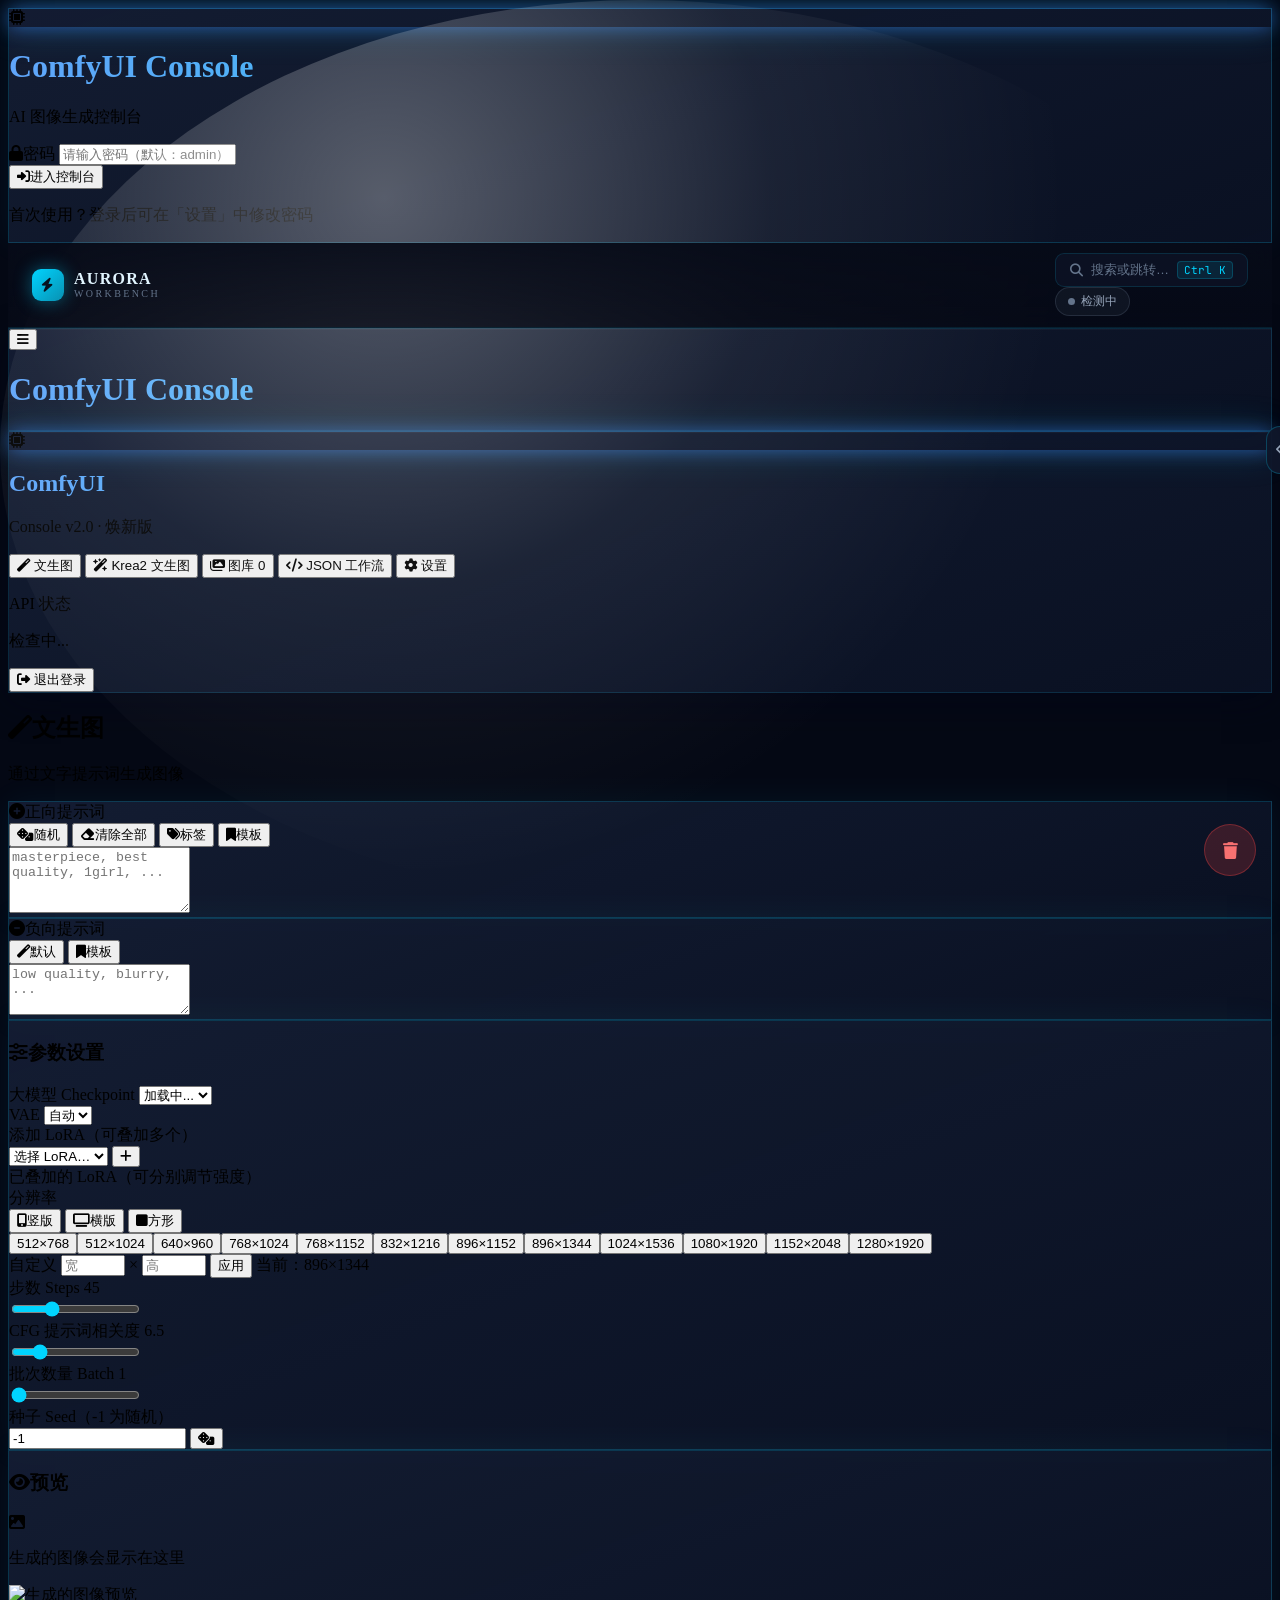
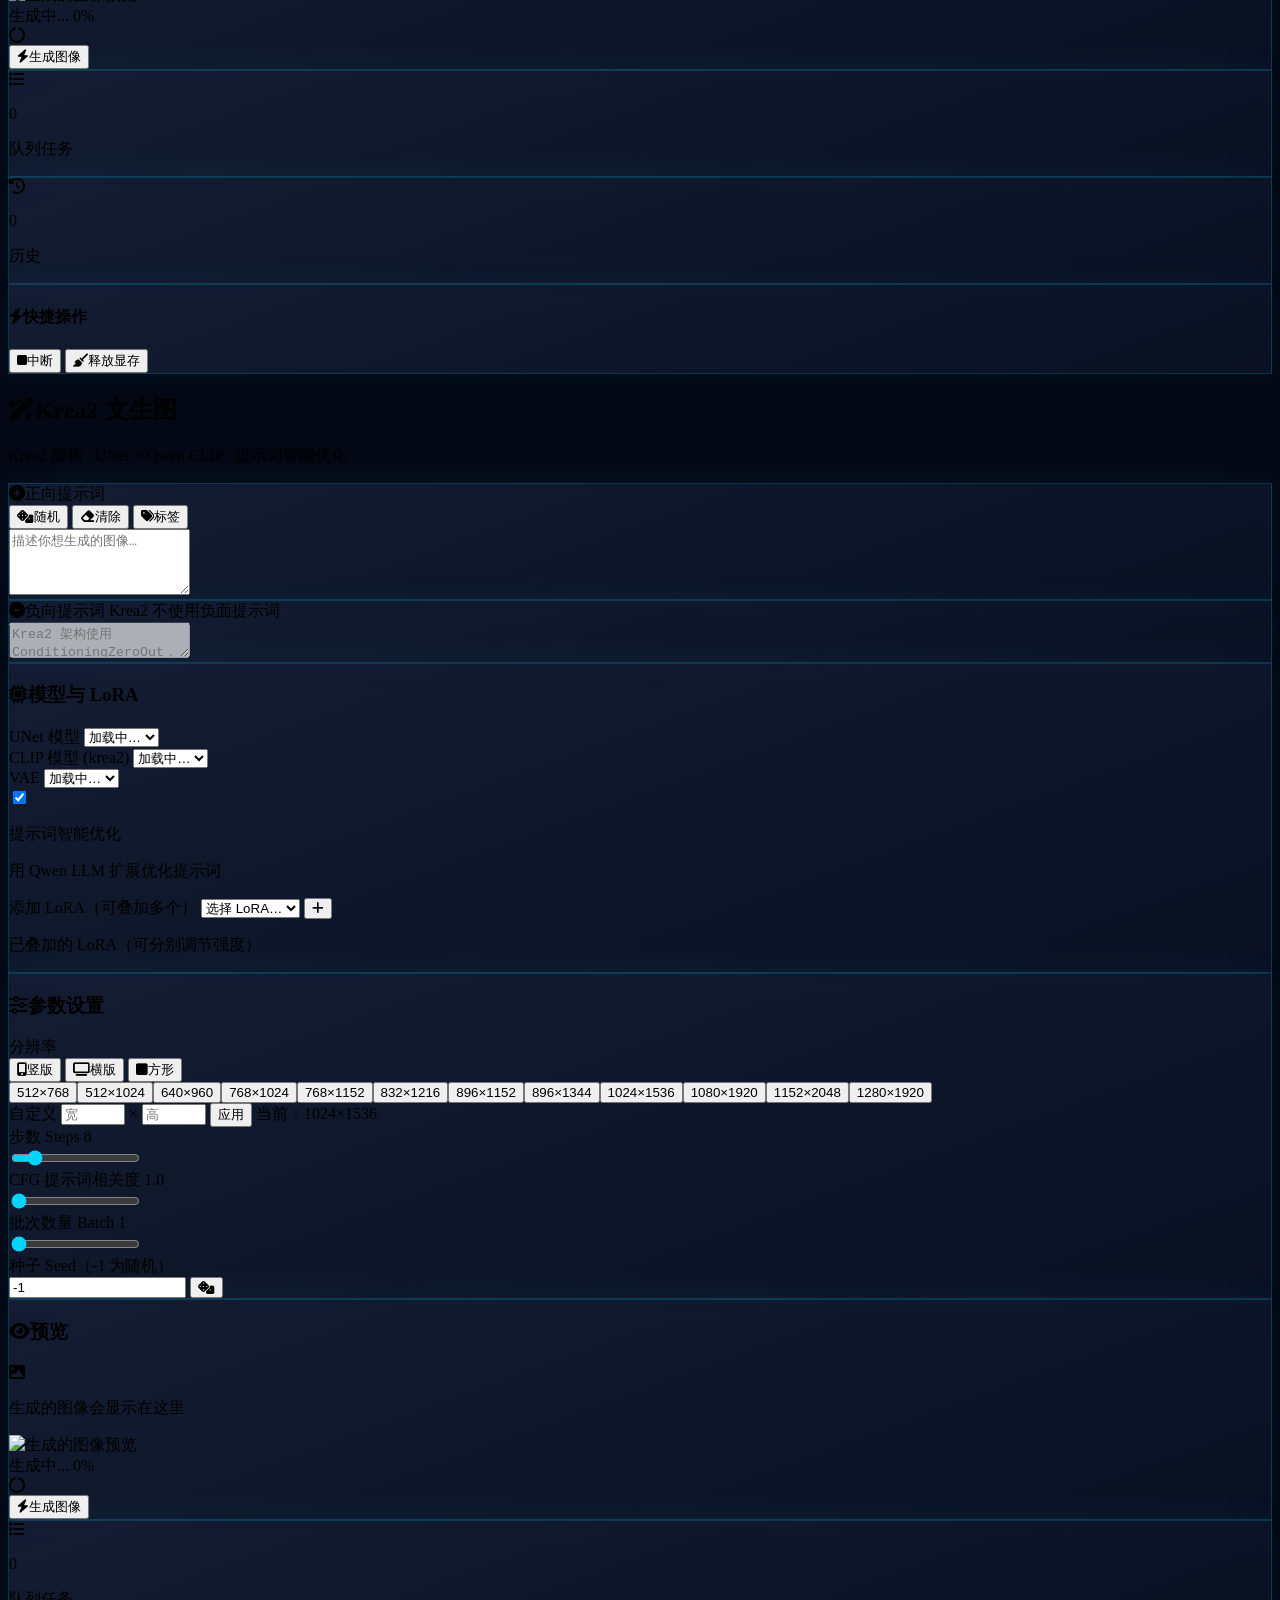
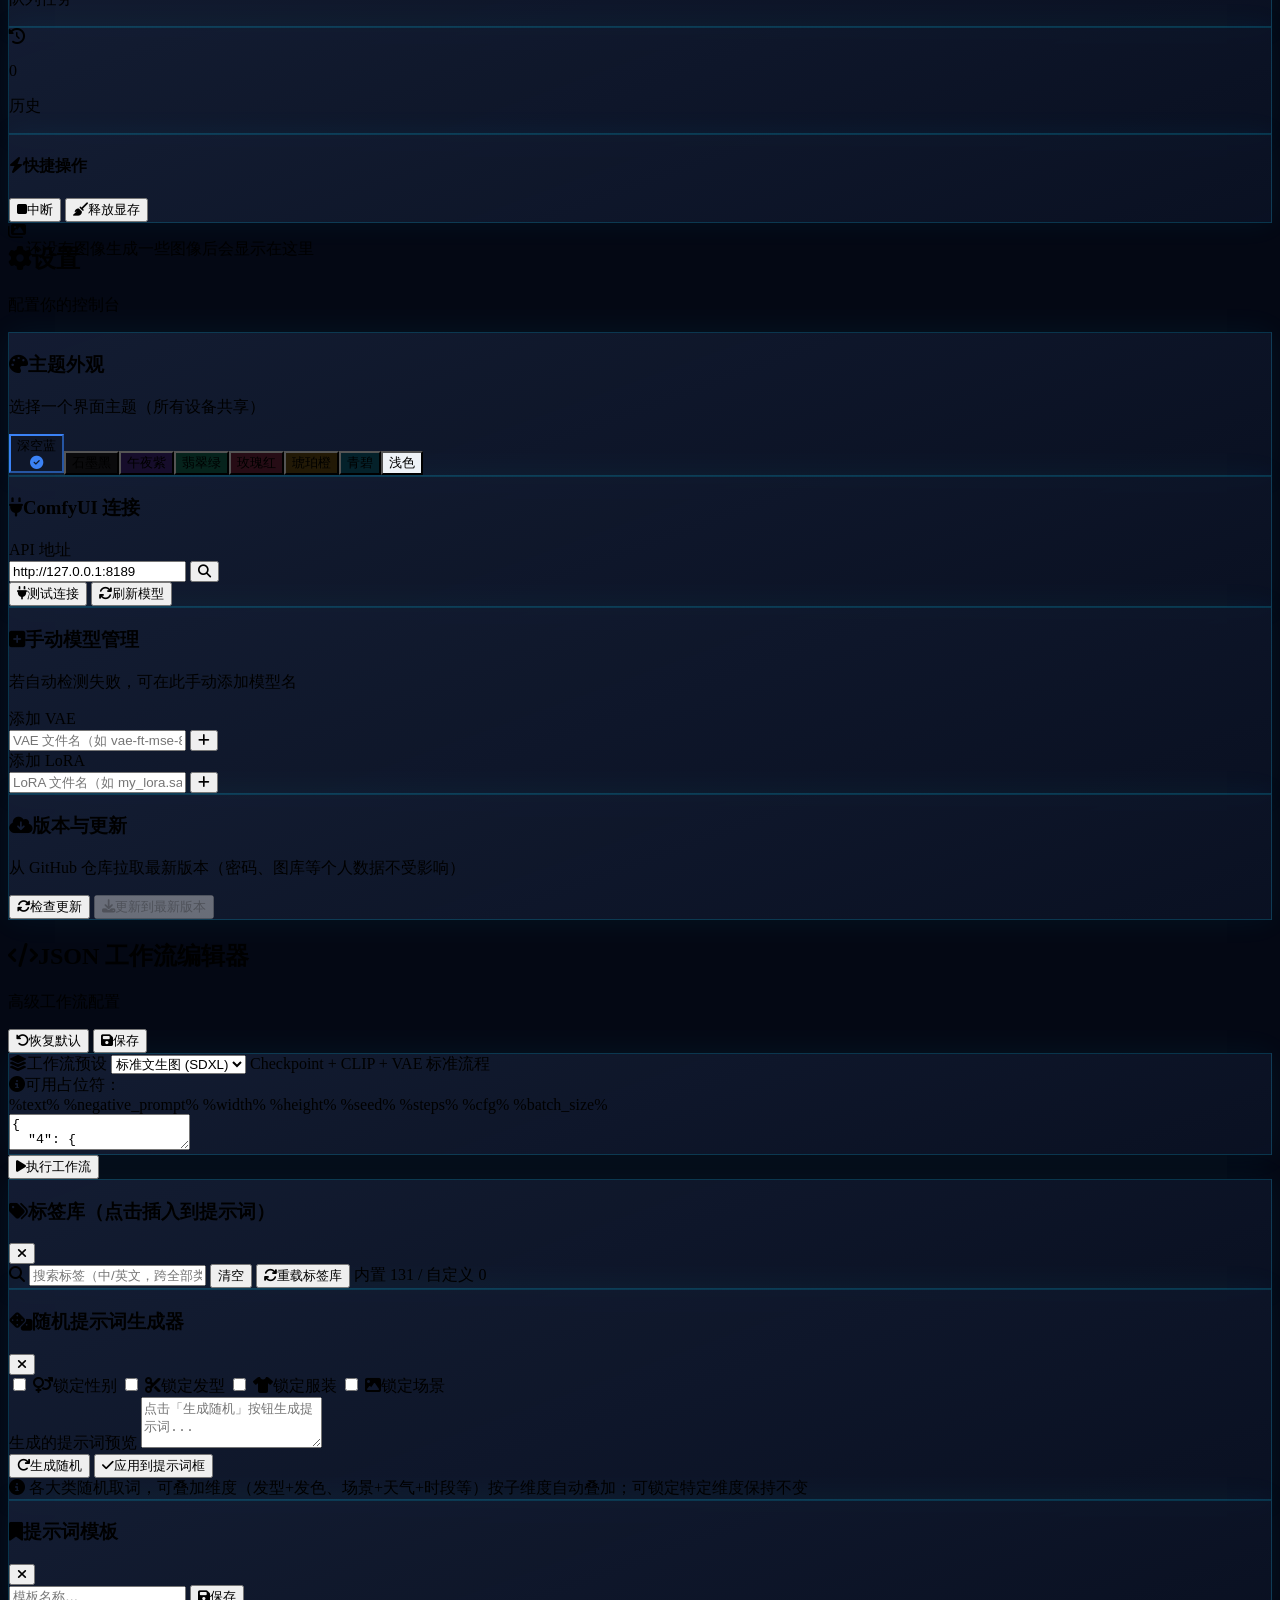
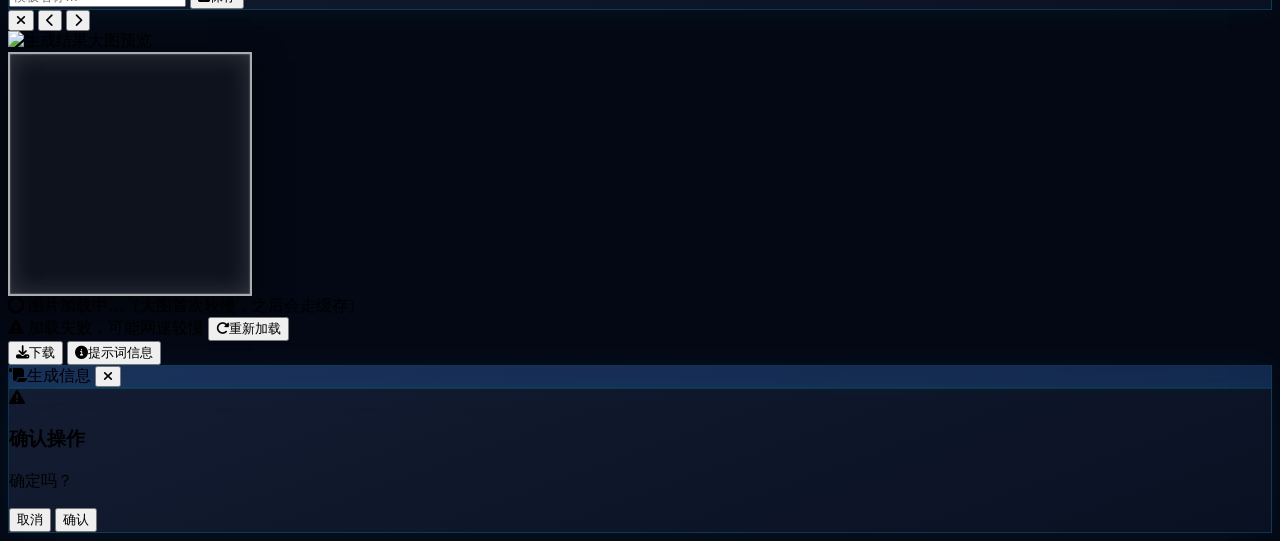
==== commit aed5cac2: "Add files via upload" ====
--- a/ComV2/index.html
+++ b/ComV2/index.html
@@ -173,8 +173,33 @@
             body.sidebar-collapsed #sidebarCollapseBtn { display: none; }
             body.sidebar-collapsed #sidebarExpandBtn { display: flex; }
         }
-        /* 清空全部按钮固定在屏幕右下角 */
-        #galleryClearBtn { position: fixed; right: 24px; bottom: 24px; z-index: 30; }
+        /* 清空全部按钮：固定在屏幕右下角的圆形垃圾桶 */
+        #galleryClearBtn {
+            position: fixed; right: 24px; bottom: 24px; z-index: 30;
+            width: 52px; height: 52px; border-radius: 9999px;
+            display: flex; align-items: center; justify-content: center;
+            background: rgba(239, 68, 68, 0.20); color: #f87171; font-size: 17px;
+            border: 1px solid rgba(239, 68, 68, 0.35);
+            transition: all 0.25s ease; cursor: pointer;
+        }
+        #galleryClearBtn:hover { background: rgba(239, 68, 68, 0.32); }
+        /* 拖拽图片悬停到垃圾桶上方时的高亮 */
+        #galleryClearBtn.drop-hover {
+            background: rgba(239, 68, 68, 0.55);
+            transform: scale(1.18);
+            box-shadow: 0 0 24px rgba(239, 68, 68, 0.7);
+        }
+        /* 最新生成的图片：发光边框 */
+        .g-item.g-new .g-clip {
+            border-color: rgba(0, 212, 255, 0.95);
+            animation: gNewPulse 1.8s ease-in-out infinite;
+        }
+        @keyframes gNewPulse {
+            0%, 100% { box-shadow: 0 0 10px rgba(0, 212, 255, 0.75), 0 0 26px rgba(0, 212, 255, 0.40), 0 4px 18px rgba(0, 0, 0, 0.5); }
+            50%      { box-shadow: 0 0 18px rgba(0, 212, 255, 1),    0 0 44px rgba(0, 212, 255, 0.65), 0 4px 18px rgba(0, 0, 0, 0.5); }
+        }
+        /* 拖拽进行中的全局光标 */
+        body.go-dragging, body.go-dragging * { cursor: grabbing !important; }
         /* 空状态提示叠加在轨道球区域居中显示 */
         #galleryEmpty { position: absolute; inset: 0; }
         #galleryEmpty:not(.hidden) { display: flex; }
@@ -1152,9 +1177,8 @@
                     <p class="text-sm mt-1">生成一些图像后会显示在这里</p>
                 </div>
 
-                <button id="galleryClearBtn" onclick="confirmClearGallery()"
-                    class="px-4 py-2 bg-red-500/20 hover:bg-red-500/30 text-red-400 rounded-xl transition-all btn-hover text-sm">
-                    <i class="fas fa-trash mr-2"></i>清空全部
+                <button id="galleryClearBtn" onclick="confirmClearGallery()" aria-label="清空全部" title="清空全部">
+                    <i class="fas fa-trash"></i>
                 </button>
             </div>
         </div>
@@ -4653,7 +4677,7 @@
         entries.forEach((entry, i) => { idxIn[i] = GO.planes[i % planeCount].count++; });
         entries.forEach((entry, i) => {
             const el = document.createElement('div');
-            el.className = 'g-item';
+            el.className = 'g-item' + (entry.index === 0 ? ' g-new' : '');
             el.innerHTML = '<div class="g-clip"><img src="' + entry.url + '" alt="" loading="lazy" decoding="async"></div>';
             const pl = GO.planes[i % planeCount];
             const it = {
@@ -4661,16 +4685,63 @@
                 u: pl.u, v: pl.v,
                 a0: pl.phase + (idxIn[i] / Math.max(1, pl.count)) * Math.PI * 2,
                 speed: pl.speed,
-                hovered: false,
+                hovered: false, dragging: false, dying: false,
+                dragOffX: 0, dragOffY: 0, downX: 0, downY: 0,
                 dx: 0, dy: 0, fx: null, fy: null, lx: null, ly: null,
                 curS: null, curO: null, lockS: null, lockO: null,
                 pres: null
             };
             el.addEventListener('mouseenter', () => { it.hovered = true; el.classList.add('hover'); });
-            el.addEventListener('mouseleave', () => { it.hovered = false; el.classList.remove('hover'); });
-            el.addEventListener('click', (e) => {
-                e.stopPropagation();
-                openGalleryFullView(entry);
+            el.addEventListener('mouseleave', () => {
+                if (it.dragging) return;
+                it.hovered = false; el.classList.remove('hover');
+            });
+            // 左键按住拖拽：拖到右下角垃圾桶松开=删除；原地松开=丝滑回轨道；几乎未移动=点击打开全貌
+            el.addEventListener('mousedown', (e) => {
+                if (e.button !== 0) return;
+                e.preventDefault(); e.stopPropagation();
+                it.downX = e.clientX; it.downY = e.clientY;
+                const sr = GO.stage.getBoundingClientRect();
+                it.dragOffX = e.clientX - sr.left - (it.lx || 0);
+                it.dragOffY = e.clientY - sr.top - (it.ly || 0);
+                it.dragging = true; it.hovered = true; el.classList.add('hover');
+                document.body.classList.add('go-dragging');
+                const onMove = (ev) => {
+                    it.fx = ev.clientX - sr.left - it.dragOffX;
+                    it.fy = ev.clientY - sr.top - it.dragOffY;
+                    const btn = document.getElementById('galleryClearBtn');
+                    if (btn) {
+                        const br = btn.getBoundingClientRect();
+                        const over = ev.clientX >= br.left - 8 && ev.clientX <= br.right + 8 && ev.clientY >= br.top - 8 && ev.clientY <= br.bottom + 8;
+                        btn.classList.toggle('drop-hover', over);
+                    }
+                };
+                const onUp = (ev) => {
+                    window.removeEventListener('mousemove', onMove);
+                    window.removeEventListener('mouseup', onUp);
+                    document.body.classList.remove('go-dragging');
+                    const btn = document.getElementById('galleryClearBtn');
+                    let over = false;
+                    if (btn) {
+                        const br = btn.getBoundingClientRect();
+                        over = ev.clientX >= br.left - 8 && ev.clientX <= br.right + 8 && ev.clientY >= br.top - 8 && ev.clientY <= br.bottom + 8;
+                        btn.classList.remove('drop-hover');
+                    }
+                    it.dragging = false;
+                    const moved = Math.hypot(ev.clientX - it.downX, ev.clientY - it.downY);
+                    if (over) {
+                        // 丢进垃圾桶：由 goTick 驱动缩小淡出后删除
+                        it.dying = true; it.dieAt = performance.now();
+                        it.hovered = false; el.classList.remove('hover');
+                    } else {
+                        // 松手回轨道：清除冻结点，偏移量由 goTick 丝滑衰减归位
+                        it.fx = null; it.fy = null;
+                        it.hovered = false; el.classList.remove('hover');
+                        if (moved < 5) openGalleryFullView(entry);
+                    }
+                };
+                window.addEventListener('mousemove', onMove);
+                window.addEventListener('mouseup', onUp);
             });
             el.addEventListener('contextmenu', (e) => {
                 e.preventDefault();
@@ -4732,6 +4803,7 @@
             }
         }
         // 图片沿各自轨道运行
+        const goDead = [];
         for (const it of GO.items) {
             const a = it.a0 + it.speed * GO.t;
             const ca = Math.cos(a), sa = Math.sin(a);
@@ -4746,8 +4818,14 @@
             const sx = cx + x1 * R * persp;
             const sy = cy + y2 * R * persp;
             const depth = (1 - z2) / 2;
-            // 悬停时冻结在原地（丝滑停下）
-            if (it.hovered) {
+            // 丢进垃圾桶后：0.28s 内缩小并淡出，结束后移除
+            let dieK = 1;
+            if (it.dying) {
+                dieK = 1 - Math.min(1, (now - (it.dieAt || now)) / 280);
+                if (dieK <= 0) { goDead.push(it); continue; }
+            }
+            // 悬停时冻结在原地（丝滑停下）；dying 时保持在松手位置不滑回
+            if (it.hovered || it.dying) {
                 if (it.fx == null) { it.fx = (it.lx == null ? sx : it.lx); it.fy = (it.ly == null ? sy : it.ly); }
                 it.dx = it.fx - sx; it.dy = it.fy - sy;
             } else {
@@ -4762,7 +4840,7 @@
             it.lx = X; it.ly = Y;
             const liveS = persp;
             const liveO = (0.3 + 0.7 * depth) * fade;
-            if (it.hovered) {
+            if (it.hovered || it.dying) {
                 if (it.lockS == null) { it.lockS = liveS; it.lockO = liveO; }
                 it.curS = it.lockS; it.curO = it.lockO;
             } else {
@@ -4772,9 +4850,12 @@
                 it.curO = (it.curO == null) ? liveO : it.curO + (liveO - it.curO) * k;
             }
             it.pres = (it.pres == null) ? 1 : it.pres + (1 - it.pres) * (1 - Math.exp(-dt / 220));
-            it.el.style.transform = 'translate(' + X + 'px,' + Y + 'px) translate(-50%,-50%) scale(' + (it.curS * Math.max(0, it.pres)).toFixed(3) + ')';
-            it.el.style.opacity = (it.curO * Math.max(0, it.pres)).toFixed(2);
-            it.el.style.zIndex = Math.round(depth * 100);
+            it.el.style.transform = 'translate(' + X + 'px,' + Y + 'px) translate(-50%,-50%) scale(' + (it.curS * Math.max(0, it.pres) * dieK).toFixed(3) + ')';
+            it.el.style.opacity = (it.curO * Math.max(0, it.pres) * dieK).toFixed(2);
+            it.el.style.zIndex = it.dragging ? 120 : Math.round(depth * 100);
+        }
+        if (goDead.length) {
+            goTrashDelete(goDead.map(d => d.index));
         }
     }
 
@@ -4980,6 +5061,15 @@
             showToast('Image deleted', 'info');
         };
         showConfirm('Delete Image', 'Are you sure you want to delete this image?');
+    }
+
+    // 拖拽丢入垃圾桶：直接删除，不再弹确认（拖拽动作本身即确认）
+    function goTrashDelete(indices) {
+        indices.slice().sort((a, b) => b - a).forEach(i => state.gallery.splice(i, 1));
+        saveGallery();
+        renderGallery();
+        updateGalleryCount();
+        showToast('Image deleted', 'info');
     }
 
     function confirmClearGallery() {
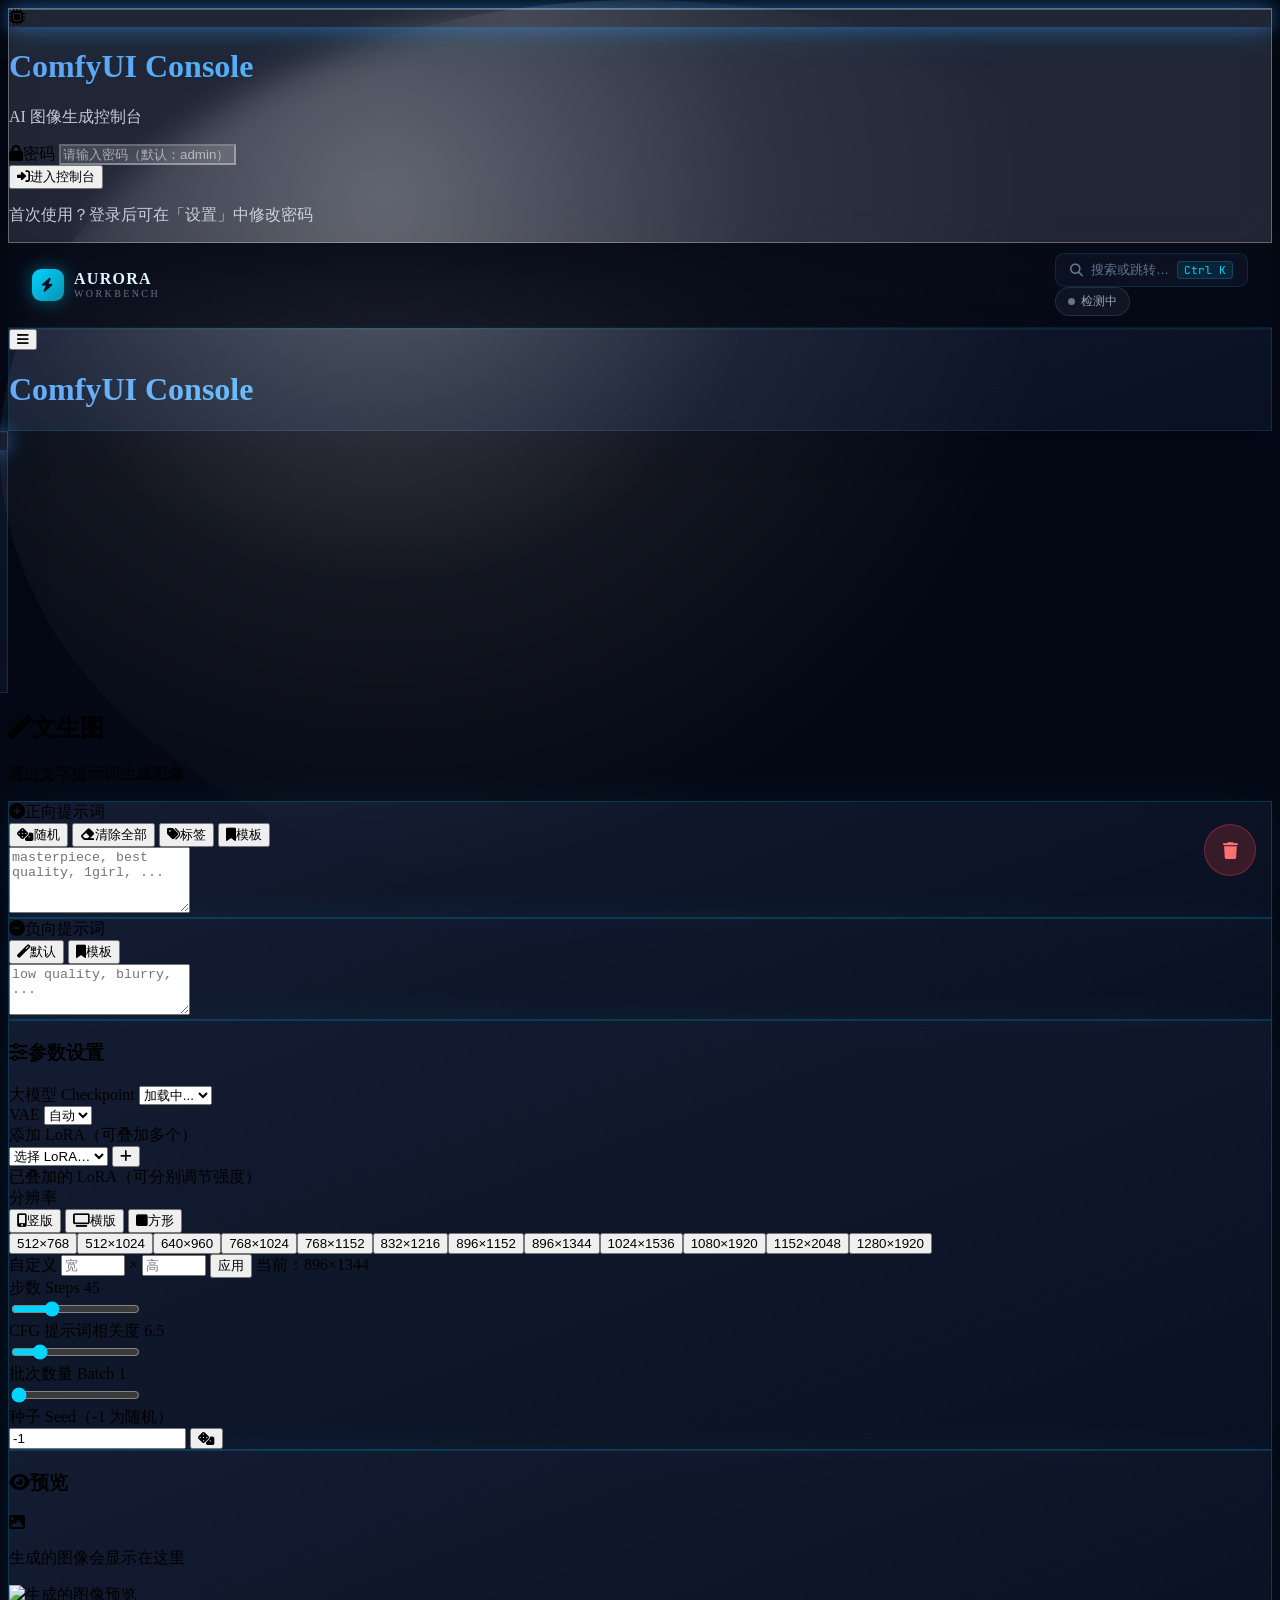
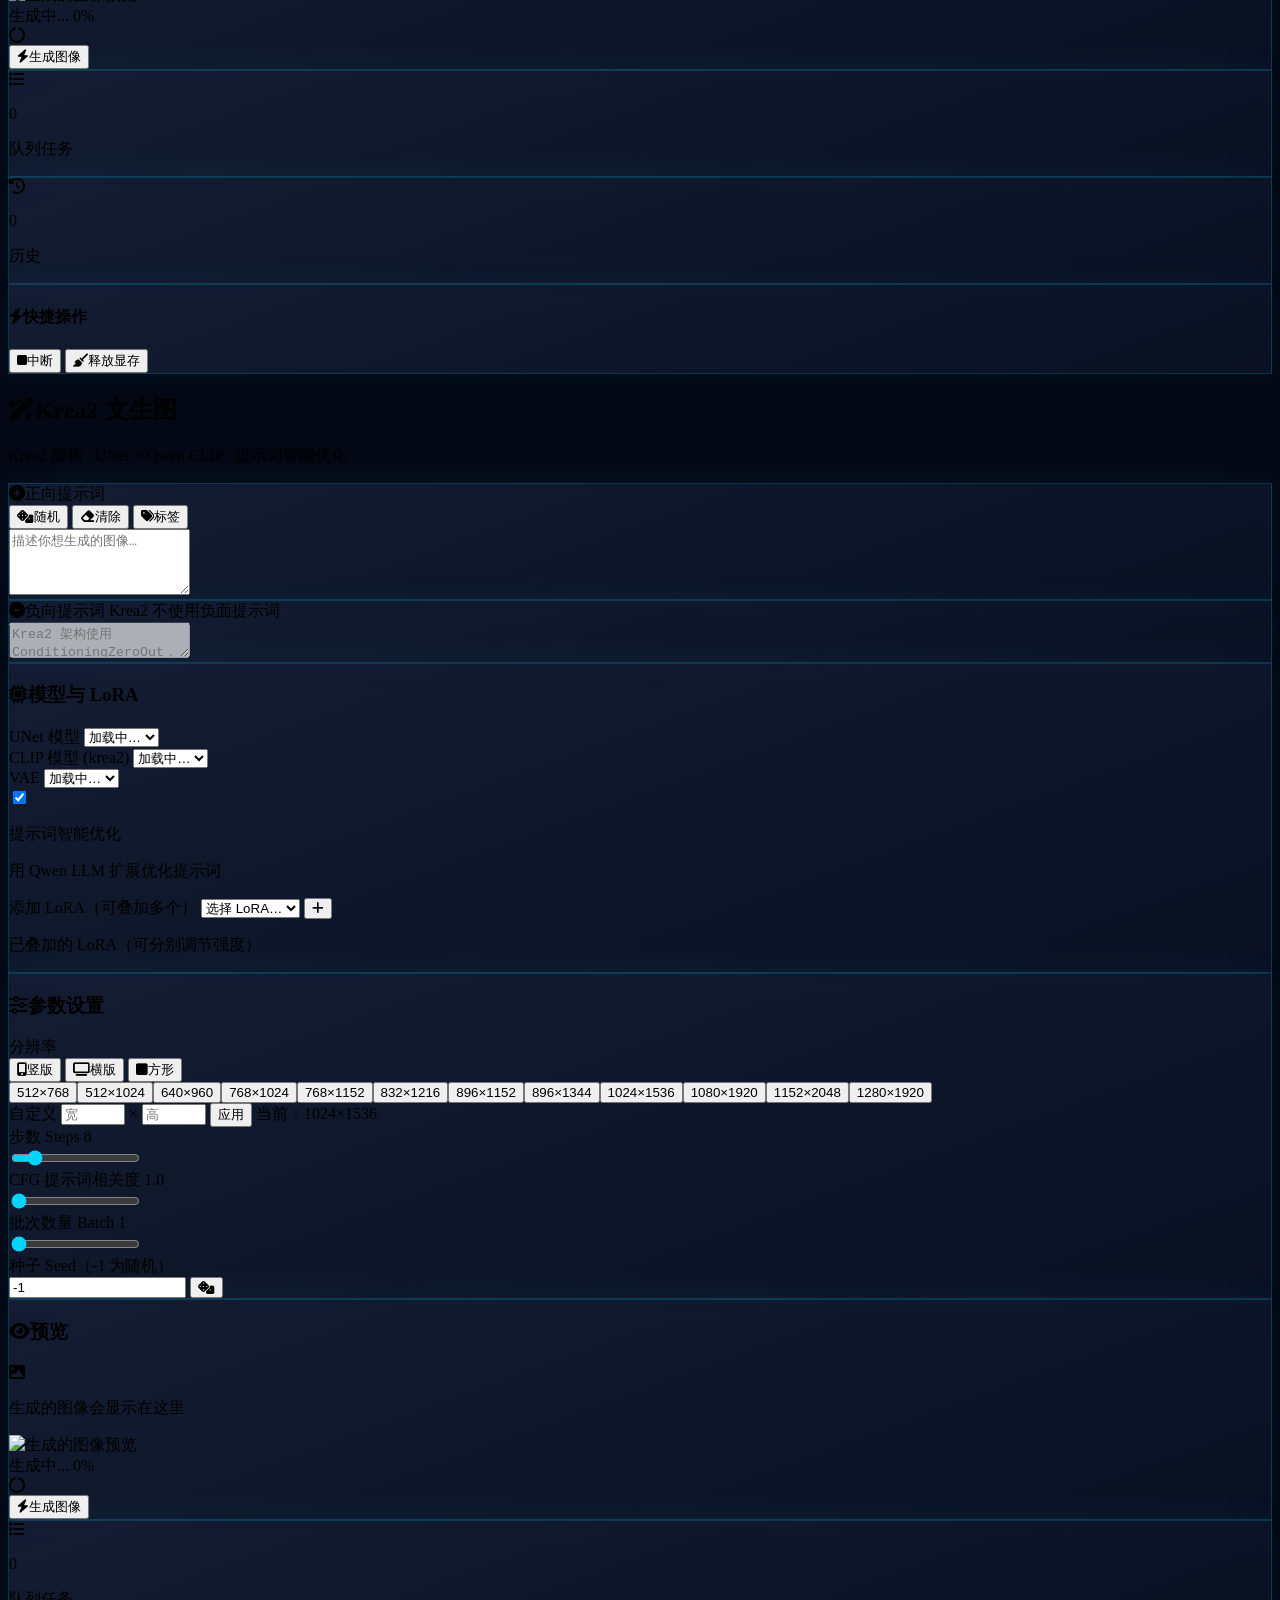
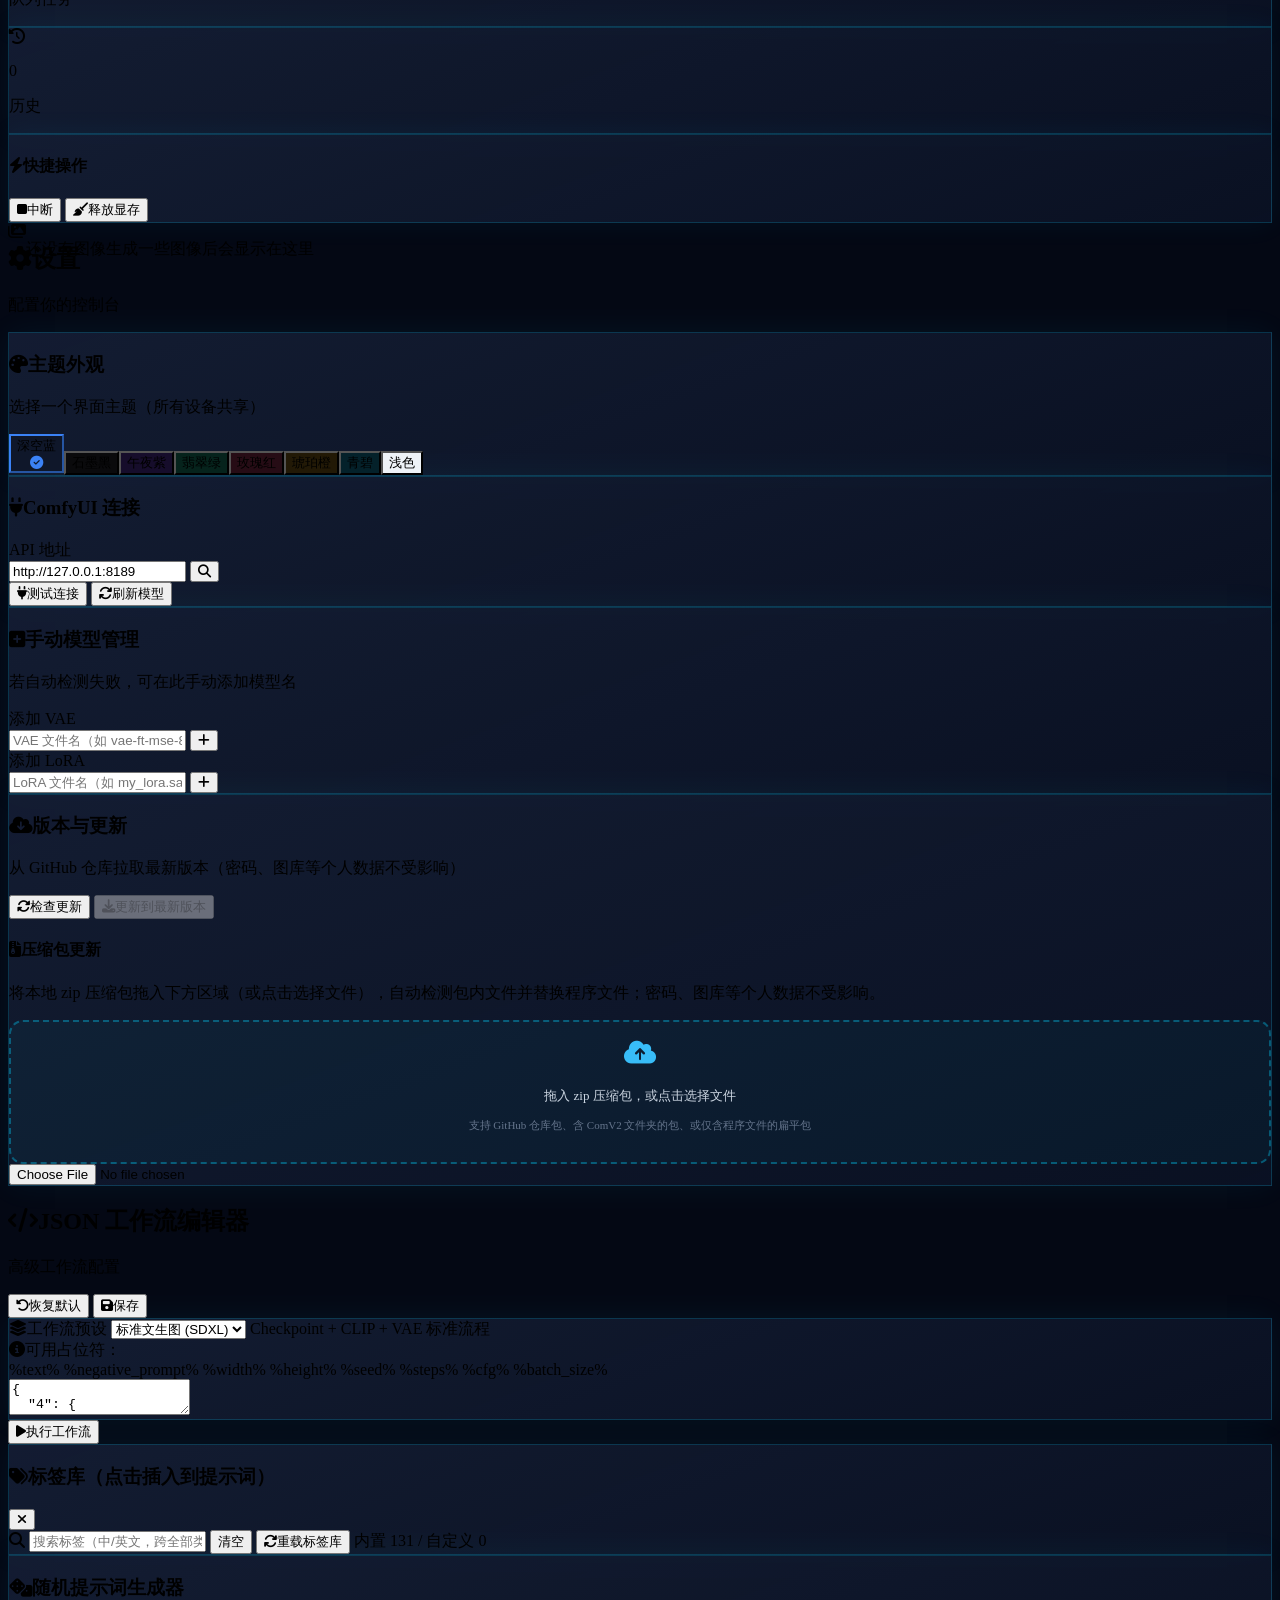
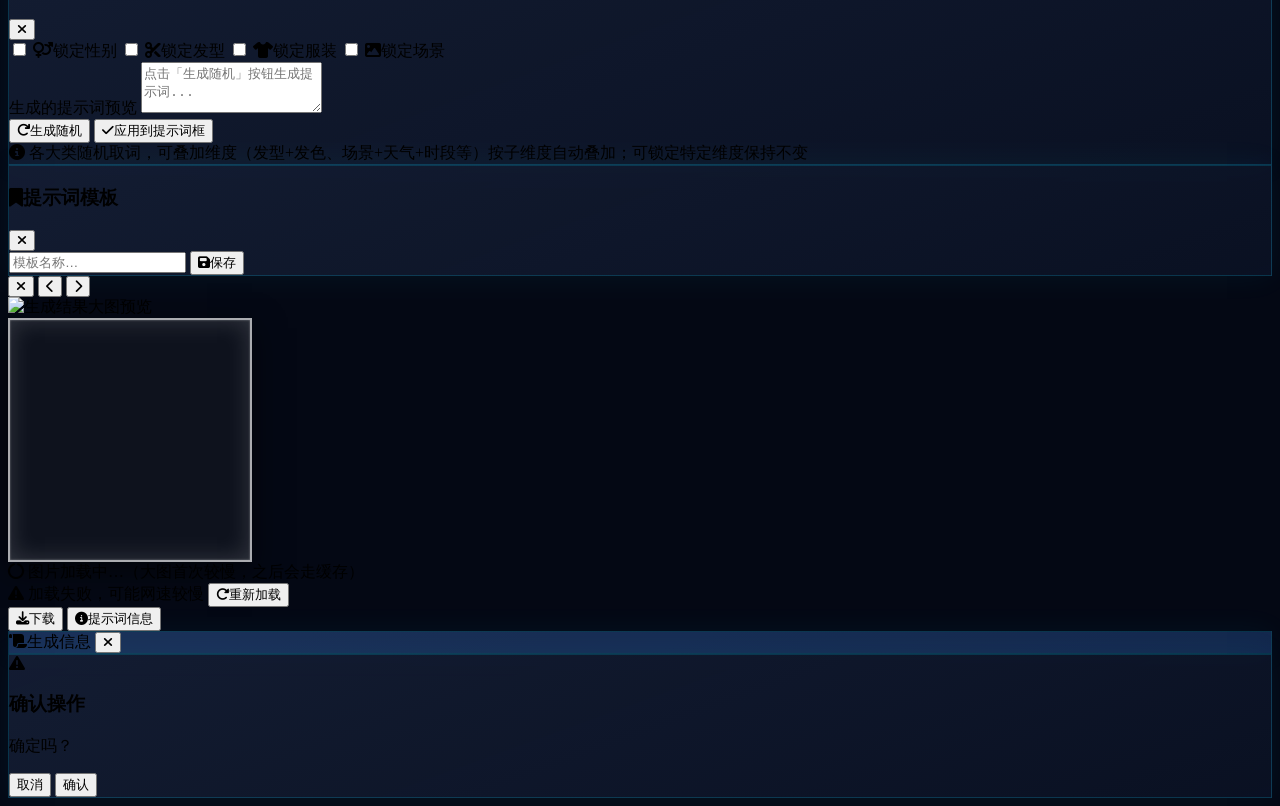
==== commit a24b06b4: "Add files via upload" ====
--- a/ComV2/index.html
+++ b/ComV2/index.html
@@ -135,9 +135,58 @@
         }
     </style>
     <style>
+        /* ===== 压缩包更新拖拽区 ===== */
+        .zip-dropzone {
+            border: 2px dashed rgba(0, 212, 255, 0.35);
+            border-radius: 14px;
+            padding: 18px 16px;
+            text-align: center;
+            cursor: pointer;
+            transition: all 0.25s ease;
+            background: rgba(0, 212, 255, 0.04);
+        }
+        .zip-dropzone:hover, .zip-dropzone.drag-over {
+            border-color: rgba(0, 212, 255, 0.8);
+            background: rgba(0, 212, 255, 0.12);
+            box-shadow: 0 0 18px rgba(0, 212, 255, 0.25) inset;
+        }
+        .zip-dropzone i { font-size: 26px; color: #38bdf8; margin-bottom: 8px; }
+        .zip-dropzone p { font-size: 13px; color: #cbd5e1; }
+        .zip-dropzone .hint { font-size: 11px; color: #64748b; margin-top: 4px; }
+
         /* ===== 图库球形轨道展示 ===== */
         #panel-gallery { padding: 0 !important; }
         #panel-gallery > div { position: relative; }
+        /* 登录界面：轨道球作为全屏动态背景 */
+        #loginScreen #galleryOrbitStage { position: absolute; inset: 0; height: auto; z-index: 0; }
+        #loginScreen .glass { position: relative; z-index: 10; }
+        /* 登录卡片：透明白色毛玻璃（选择器带 ID，优先级高于主题对 .glass 的覆盖） */
+        #loginScreen .login-frosted {
+            background: rgba(255, 255, 255, 0.12) !important;
+            backdrop-filter: blur(18px) saturate(160%) !important;
+            -webkit-backdrop-filter: blur(18px) saturate(160%) !important;
+            border: 1px solid rgba(255, 255, 255, 0.30) !important;
+            box-shadow: 0 8px 40px rgba(0, 0, 0, 0.35), inset 0 1px 0 rgba(255, 255, 255, 0.25) !important;
+        }
+        .login-frosted .text-slate-400 { color: rgba(226, 232, 240, 0.85); }
+        /* 登录输入框同步为半透明白 */
+        #loginScreen #loginPassword {
+            background: rgba(255, 255, 255, 0.15);
+            border-color: rgba(255, 255, 255, 0.35);
+            color: #fff;
+        }
+        #loginScreen #loginPassword::placeholder { color: rgba(255, 255, 255, 0.55); }
+        /* 浅色主题下保证可读性 */
+        body.theme-light #loginScreen .login-frosted {
+            background: rgba(255, 255, 255, 0.55) !important;
+            border-color: rgba(148, 163, 184, 0.5) !important;
+        }
+        body.theme-light #loginScreen #loginPassword {
+            background: rgba(255, 255, 255, 0.65);
+            border-color: rgba(148, 163, 184, 0.5);
+            color: #1e293b;
+        }
+        body.theme-light #loginScreen #loginPassword::placeholder { color: rgba(71, 85, 105, 0.6); }
         #galleryOrbitStage {
             position: relative;
             z-index: 0; /* 形成独立层叠上下文，轨道圆片的 z-index 不会盖到全屏查看层之上 */
@@ -149,29 +198,17 @@
         #awTopbar:not(.hidden) ~ #mainContent #galleryOrbitStage { height: calc(100vh - 60px); }
         #awTopbar:not(.hidden) ~ #mainContent { min-height: calc(100vh - 60px); }
         #mainContent { transition: margin-left 0.3s ease; min-height: 100vh; }
-        /* 全屏模式：收起左侧边栏，主区域占满宽度 */
-        body.sidebar-collapsed #sidebar { transform: translateX(-100%) !important; }
-        body.sidebar-collapsed #mainContent { margin-left: 0 !important; }
-        /* 侧边栏右缘的收起把手 */
-        #sidebarCollapseBtn {
-            position: absolute; top: 50%; right: -14px; transform: translateY(-50%);
-            z-index: 51; width: 28px; height: 48px; border-radius: 9999px;
-            background: rgba(15, 23, 42, 0.95); border: 1px solid rgba(0, 212, 255, 0.25);
-            color: #94a3b8; display: none; align-items: center; justify-content: center; cursor: pointer;
-        }
-        #sidebarCollapseBtn:hover { color: #00d4ff; }
-        /* 收起后贴左缘的展开把手 */
-        #sidebarExpandBtn {
-            position: fixed; top: 50%; left: 0; transform: translateY(-50%);
-            z-index: 45; width: 24px; height: 56px; border-radius: 0 12px 12px 0;
-            background: rgba(15, 23, 42, 0.9); border: 1px solid rgba(0, 212, 255, 0.25); border-left: none;
-            color: #94a3b8; display: none; align-items: center; justify-content: center; cursor: pointer;
-        }
-        #sidebarExpandBtn:hover { color: #00d4ff; }
+        /* 桌面端侧边栏自动隐藏：默认收起，主区域始终全宽 */
+        #sbHotzone { display: none; }
         @media (min-width: 1024px) {
-            #sidebarCollapseBtn { display: flex; }
-            body.sidebar-collapsed #sidebarCollapseBtn { display: none; }
-            body.sidebar-collapsed #sidebarExpandBtn { display: flex; }
+            #sidebar { transform: translateX(-100%); }
+            #mainContent { margin-left: 0 !important; }
+            body.sb-open #sidebar { transform: translateX(0); }
+            /* 最左缘热区：鼠标碰到即展开侧边栏 */
+            #sbHotzone {
+                display: block; position: fixed; left: 0; top: 0; bottom: 0;
+                width: 14px; z-index: 45;
+            }
         }
         /* 清空全部按钮：固定在屏幕右下角的圆形垃圾桶 */
         #galleryClearBtn {
@@ -227,9 +264,12 @@
             width: 100%; height: 100%; object-fit: cover;
             transform: translate(-50%, -50%);
             transition: width 0.45s cubic-bezier(0.22, 0.8, 0.3, 1),
-                        height 0.45s cubic-bezier(0.22, 0.8, 0.3, 1);
+                        height 0.45s cubic-bezier(0.22, 0.8, 0.3, 1),
+                        opacity 0.5s ease;
             pointer-events: none;
         }
+        /* 图片加载完成前隐藏，先显示球体自身的渐变占位色 */
+        .g-item img.g-loading { opacity: 0; }
         .g-item.hover .g-clip {
             border-radius: 14px; /* 圆形丝滑扩散为矩形 */
             transform: scale(1.28);
@@ -306,6 +346,55 @@
             transition: background .2s ease;
         }
         #fvInfoBox .fv-download:hover { background: rgba(59, 130, 246, 0.75); }
+        #fvInfoBox .fv-foot-row { display: flex; gap: 8px; }
+        #fvInfoBox .fv-foot-row .fv-download { flex: 1; width: auto; }
+        #fvInfoBox .fv-regen { background: rgba(16, 185, 129, 0.45); }
+        #fvInfoBox .fv-regen:hover { background: rgba(16, 185, 129, 0.7); }
+        /* 全屏查看：图片包裹层（用于把关闭按钮钉在图片右上角） */
+        .fv-img-wrap { position: relative; }
+        /* 左右切换按钮 */
+        .fv-nav-btn {
+            position: absolute; top: 50%; transform: translateY(-50%);
+            z-index: 55; width: 46px; height: 46px; border-radius: 50%;
+            display: flex; align-items: center; justify-content: center;
+            background: rgba(15, 23, 42, 0.65); color: #cbd5e1; font-size: 16px;
+            border: 1px solid rgba(255, 255, 255, 0.18);
+            backdrop-filter: blur(6px); -webkit-backdrop-filter: blur(6px);
+            cursor: pointer;
+        }
+        .fv-nav-btn:hover { background: rgba(37, 99, 235, 0.7); color: #fff; transform: translateY(-50%) scale(1.08); }
+        #fvPrevBtn { left: 20px; }
+        #fvNextBtn { right: 20px; }
+        /* 图片右上角关闭按钮 */
+        #fvCloseBtn {
+            position: absolute; top: -14px; right: -14px; z-index: 65;
+            width: 36px; height: 36px; border-radius: 50%;
+            display: flex; align-items: center; justify-content: center;
+            background: rgba(15, 23, 42, 0.85); color: #e2e8f0; font-size: 15px;
+            border: 1px solid rgba(255, 255, 255, 0.25);
+            box-shadow: 0 4px 14px rgba(0, 0, 0, 0.5);
+            cursor: pointer;
+        }
+        #fvCloseBtn:hover { background: rgba(239, 68, 68, 0.85); color: #fff; transform: scale(1.08); }
+        /* 图片右上角删除按钮（位于关闭按钮左侧） */
+        #fvDeleteBtn {
+            position: absolute; top: -14px; right: 30px; z-index: 65;
+            width: 36px; height: 36px; border-radius: 50%;
+            display: flex; align-items: center; justify-content: center;
+            background: rgba(15, 23, 42, 0.85); color: #e2e8f0; font-size: 14px;
+            border: 1px solid rgba(255, 255, 255, 0.25);
+            box-shadow: 0 4px 14px rgba(0, 0, 0, 0.5);
+            cursor: pointer;
+        }
+        #fvDeleteBtn:hover { background: rgba(239, 68, 68, 0.85); color: #fff; transform: scale(1.08); }
+        /* 扩散入场动画期间隐藏操作按钮，随后淡入 */
+        .fv-nav-btn, #fvCloseBtn, #fvDeleteBtn {
+            transition: opacity .3s ease .25s, background .2s ease, color .2s ease,
+                        transform .2s ease, box-shadow .2s ease;
+        }
+        #galleryFullView.opening .fv-nav-btn, #galleryFullView.opening #fvCloseBtn, #galleryFullView.opening #fvDeleteBtn {
+            opacity: 0; pointer-events: none;
+        }
     </style>
     <style>
         /* Light theme readability fix: force dark text on light background */
@@ -433,6 +522,36 @@
         }
         .panel-enter { animation: panelEnter 0.34s cubic-bezier(0.22, 1, 0.36, 1); }
 
+        /* ===== 首屏加载遮罩：加载完成前盖住登录页 ===== */
+        #bootOverlay {
+            position: fixed; inset: 0; z-index: 100;
+            display: flex; flex-direction: column;
+            align-items: center; justify-content: center; gap: 22px;
+            background: #0b1220;
+            transition: opacity 0.6s ease;
+        }
+        #bootOverlay.boot-fade { opacity: 0; pointer-events: none; }
+        .boot-spinner {
+            width: 64px; height: 64px; border-radius: 50%;
+            background: conic-gradient(from 0deg,
+                rgba(96, 165, 250, 0) 0deg,
+                #60a5fa 120deg, #22d3ee 220deg, #a78bfa 320deg,
+                rgba(167, 139, 250, 0) 360deg);
+            -webkit-mask: radial-gradient(farthest-side, transparent calc(100% - 7px), #000 calc(100% - 6px));
+            mask: radial-gradient(farthest-side, transparent calc(100% - 7px), #000 calc(100% - 6px));
+            animation: bootSpin 1.1s linear infinite;
+        }
+        @keyframes bootSpin { to { transform: rotate(360deg); } }
+        .boot-title {
+            font-size: 18px; font-weight: 700; letter-spacing: 2px;
+            background-image: linear-gradient(90deg, #60a5fa, #22d3ee, #a78bfa, #60a5fa);
+            background-size: 220% 100%;
+            -webkit-background-clip: text; background-clip: text;
+            color: transparent;
+            animation: gradFlow 4s ease-in-out infinite;
+        }
+        .boot-sub { font-size: 12px; color: #64748b; letter-spacing: 1px; }
+
         /* Respect reduced-motion preference */
         @media (prefers-reduced-motion: reduce) {
             *, *::before, *::after {
@@ -445,9 +564,16 @@
     </style>
 </head>
 <body class="bg-slate-900 text-slate-100 min-h-screen grid-bg transition-colors duration-300">
+    <!-- Boot Loading Overlay -->
+    <div id="bootOverlay">
+        <div class="boot-spinner"></div>
+        <div class="boot-title">ComfyUI Console</div>
+        <div class="boot-sub" id="bootStatus">正在加载资源…</div>
+    </div>
+
     <!-- Login Screen -->
     <div id="loginScreen" class="fixed inset-0 z-50 flex items-center justify-center hex-pattern">
-        <div class="glass neon-border rounded-2xl p-8 w-full max-w-md mx-4 panel-enter">
+        <div class="glass neon-border login-frosted rounded-2xl p-8 w-full max-w-md mx-4 panel-enter">
             <div class="text-center mb-8">
                 <div class="inline-flex items-center justify-center w-16 h-16 rounded-2xl bg-gradient-to-br from-blue-500 to-cyan-500 mb-4 animate-float brand-glow">
                     <i class="fas fa-microchip text-2xl text-white"></i>
@@ -541,9 +667,6 @@
 
     <!-- Sidebar -->
     <aside id="sidebar" class="fixed left-0 top-0 h-full w-64 z-50 glass border-r border-slate-700/50 transform -translate-x-full lg:translate-x-0 transition-transform duration-300 flex flex-col">
-        <button id="sidebarCollapseBtn" onclick="collapseSidebar()" aria-label="收起侧边栏" title="收起侧边栏">
-            <i class="fas fa-chevron-left"></i>
-        </button>
         <!-- Logo -->
         <div class="p-6 border-b border-slate-700/50">
             <div class="flex items-center gap-3">
@@ -610,13 +733,11 @@
         </div>
     </aside>
 
-    <!-- 侧边栏收起后的展开把手 -->
-    <button id="sidebarExpandBtn" onclick="expandSidebar()" aria-label="展开侧边栏" title="展开侧边栏">
-        <i class="fas fa-chevron-right"></i>
-    </button>
+    <!-- 左缘热区：桌面端鼠标碰到即展开侧边栏 -->
+    <div id="sbHotzone"></div>
 
     <!-- Main Content -->
-    <main id="mainContent" class="lg:ml-64 pt-16 lg:pt-0">
+    <main id="mainContent" class="pt-16 lg:pt-0">
         <!-- ========== GENERATE PANEL ========== -->
         <div id="panel-generate" class="panel p-4 lg:p-6 panel-enter">
             <div class="max-w-7xl mx-auto">
@@ -1293,6 +1414,21 @@
                             <i class="fas fa-download mr-2"></i>更新到最新版本
                         </button>
                     </div>
+
+                    <!-- 本地压缩包更新 -->
+                    <div class="mt-5 pt-4 border-t border-slate-700/50">
+                        <h4 class="text-sm font-semibold text-slate-300 mb-2">
+                            <i class="fas fa-file-archive text-sky-400 mr-2"></i>压缩包更新
+                        </h4>
+                        <p class="text-xs text-slate-500 mb-3">将本地 zip 压缩包拖入下方区域（或点击选择文件），自动检测包内文件并替换程序文件；密码、图库等个人数据不受影响。</p>
+                        <div id="zipDropzone" class="zip-dropzone" onclick="document.getElementById('zipFileInput').click()">
+                            <i class="fas fa-cloud-upload-alt"></i>
+                            <p>拖入 zip 压缩包，或点击选择文件</p>
+                            <p class="hint">支持 GitHub 仓库包、含 ComV2 文件夹的包、或仅含程序文件的扁平包</p>
+                        </div>
+                        <input type="file" id="zipFileInput" accept=".zip,application/zip" class="hidden" onchange="onZipFilePicked(this)">
+                    </div>
+
                     <div id="updateStatus" class="mt-3 text-sm text-slate-400 hidden"></div>
                 </div>
             </div>
@@ -1489,7 +1625,13 @@
 
     <!-- Gallery Full View (圆形丝滑扩散查看全貌) -->
     <div id="galleryFullView" class="hidden">
-        <img id="galleryFullViewImg" src="" alt="图库图片全貌">
+        <div class="fv-img-wrap">
+            <img id="galleryFullViewImg" src="" alt="图库图片全貌">
+            <button id="fvDeleteBtn" title="删除图片" aria-label="删除图片"><i class="fas fa-trash"></i></button>
+            <button id="fvCloseBtn" title="关闭" aria-label="关闭预览"><i class="fas fa-times"></i></button>
+        </div>
+        <button id="fvPrevBtn" class="fv-nav-btn" title="上一张" aria-label="上一张"><i class="fas fa-chevron-left"></i></button>
+        <button id="fvNextBtn" class="fv-nav-btn" title="下一张" aria-label="下一张"><i class="fas fa-chevron-right"></i></button>
         <!-- 玻璃圆形放大镜（左键开关、滚轮缩放；右键退出全屏） -->
         <div id="fvMagnifierLens" class="hidden absolute rounded-full pointer-events-none z-50 overflow-hidden"
             style="width: 240px; height: 240px; border: 2px solid rgba(255,255,255,0.65); background: rgba(255,255,255,0.04); box-shadow: 0 10px 30px rgba(0,0,0,0.55), inset 0 0 24px rgba(255,255,255,0.16), inset 0 0 2px rgba(255,255,255,0.45);">
@@ -1501,7 +1643,10 @@
             <div class="fv-info-head"><span><i class="fas fa-scroll" style="margin-right:6px"></i>生成信息</span></div>
             <div class="fv-info-body" id="fvInfoBody"></div>
             <div class="fv-info-foot">
-                <div class="fv-download" id="fvDownloadBtn"><i class="fas fa-download" style="margin-right:6px"></i>下载图片</div>
+                <div class="fv-foot-row">
+                    <div class="fv-download fv-regen" id="fvRegenBtn" title="跳转到生成页并复用该图全部配置立即生成"><i class="fas fa-magic" style="margin-right:6px"></i>用当前配置生成</div>
+                    <div class="fv-download" id="fvDownloadBtn"><i class="fas fa-download" style="margin-right:6px"></i>下载图片</div>
+                </div>
             </div>
         </div>
         <div class="absolute bottom-4 left-1/2 -translate-x-1/2 px-3 py-1 rounded-full bg-black/50 text-xs text-slate-300 pointer-events-none">
@@ -2365,6 +2510,17 @@
         initKrea2Panel();
         checkLogin();
         loadGallery();
+        // 默认未登录：轨道球作为登录界面的全屏动态背景
+        moveOrbitStage(true);
+        if (typeof goSetActive === 'function') goSetActive(true);
+        // 眼球默认居中于登录卡片上方
+        if (window.eyeOrbPlace) {
+            eyeOrbPlace('login', true);
+            setTimeout(() => { if (!state.isLoggedIn && window.eyeOrbPlace) eyeOrbPlace('login', true); }, 450);
+        }
+        window.addEventListener('resize', () => {
+            if (!state.isLoggedIn && window.eyeOrbPlace) eyeOrbPlace('login', true);
+        });
         loadTemplates();
         loadManualModels();
         loadLoraStack();
@@ -2384,27 +2540,34 @@
         // Nothing to initialize on the client.
     }
 
-    async function doLogin() {
+    function doLogin() {
         const input = document.getElementById('loginPassword').value;
-        try {
-            const r = await axios.get('/api/auth', { params: { pw: input }, timeout: 8000 });
+        axios.get('/api/auth', { params: { pw: input }, timeout: 8000 }).then(r => {
             if (r.data && r.data.ok) {
                 state.isLoggedIn = true;
                 document.getElementById('loginScreen').style.display = 'none';
+                moveOrbitStage(false);
+                if (typeof goSetActive === 'function') goSetActive(false);
+                // 眼球平滑移回屏幕右上角
+                if (window.eyeOrbPlace) eyeOrbPlace('dock');
                 initApp();
                 showToast('欢迎回来！', 'success'); refreshModelsOnLogin();
             } else {
                 showToast('密码错误', 'error');
             }
-        } catch (e) {
+        }).catch(e => {
             // If the server is unreachable we cannot verify — tell the user.
             showToast('无法连接服务器校验密码，请确认电脑上的 server.py 正在运行', 'error');
-        }
+        });
     }
 
     function doLogout() {
         state.isLoggedIn = false;
         document.getElementById('loginScreen').style.display = 'flex';
+        moveOrbitStage(true);
+        if (typeof goSetActive === 'function') goSetActive(true);
+        // 眼球平滑回到登录卡片上方
+        if (window.eyeOrbPlace) eyeOrbPlace('login');
         document.getElementById('loginPassword').value = '';
         const awTopbar = document.getElementById('awTopbar');
         if (awTopbar) awTopbar.classList.add('hidden');
@@ -2412,6 +2575,22 @@
             state.ws.close();
             state.ws = null;
         }
+    }
+
+    // 轨道球舞台在「登录界面背景」与「图库面板」之间切换归属
+    function moveOrbitStage(toLogin) {
+        const stage = document.getElementById('galleryOrbitStage');
+        if (!stage) return;
+        const galleryHost = document.getElementById('panel-gallery');
+        const host = toLogin
+            ? document.getElementById('loginScreen')
+            : (galleryHost && galleryHost.firstElementChild);
+        if (!host) return;
+        if (stage.parentElement !== host) {
+            if (toLogin) host.appendChild(stage);
+            else host.insertBefore(stage, host.firstChild);
+        }
+        setTimeout(() => { if (typeof goResizeCanvas === 'function') goResizeCanvas(); }, 60);
     }
 
     // ============================================================
@@ -2456,10 +2635,6 @@
         if (savedK2Clip) state.k2SelectedClip = savedK2Clip;
         if (savedK2Vae) state.k2SelectedVae = savedK2Vae;
 
-        // Adaptive time-per-unit for the remaining-seconds estimate
-        const spu = parseFloat(store.getItem('sec_per_unit'));
-        if (!isNaN(spu) && spu > 0) state.secPerUnit = spu;
-
         testConnection();
         loadModels();
         loadArch();
@@ -2548,15 +2723,30 @@
         }
     }
 
-    // 桌面端收起/展开左侧边栏（图库等面板可全屏展示）
-    function collapseSidebar() {
-        document.body.classList.add('sidebar-collapsed');
-        setTimeout(() => { if (typeof goResizeCanvas === 'function') goResizeCanvas(); }, 320);
-    }
-    function expandSidebar() {
-        document.body.classList.remove('sidebar-collapsed');
-        setTimeout(() => { if (typeof goResizeCanvas === 'function') goResizeCanvas(); }, 320);
-    }
+    // 桌面端侧边栏自动隐藏：鼠标碰到最左缘热区即展开，离开侧边栏后自动收起
+    let sbHideTimer = null;
+    function sbOpen() {
+        if (window.innerWidth < 1024) return;
+        if (sbHideTimer) { clearTimeout(sbHideTimer); sbHideTimer = null; }
+        document.body.classList.add('sb-open');
+    }
+    function sbScheduleClose() {
+        if (window.innerWidth < 1024) return;
+        if (sbHideTimer) clearTimeout(sbHideTimer);
+        sbHideTimer = setTimeout(() => {
+            sbHideTimer = null;
+            document.body.classList.remove('sb-open');
+        }, 300);
+    }
+    (function () {
+        const sb = document.getElementById('sidebar');
+        const hz = document.getElementById('sbHotzone');
+        if (!sb || !hz) return;
+        hz.addEventListener('mouseenter', sbOpen);
+        hz.addEventListener('mouseleave', sbScheduleClose);
+        sb.addEventListener('mouseenter', sbOpen);
+        sb.addEventListener('mouseleave', sbScheduleClose);
+    })();
 
     // ============================================================
     // API Connection
@@ -2844,6 +3034,25 @@
         }
         if (state.k2SelectedVae && vaeSel.querySelector(`option[value="${state.k2SelectedVae}"]`)) {
             vaeSel.value = state.k2SelectedVae;
+        }
+
+        // 默认模型组合（无保存选择或保存值不存在时生效，不覆盖用户手动选择）
+        const K2_DEFAULTS = {
+            unet: 'lustifyNSFWCheckpoint_v10Krea2.safetensors',
+            clip: 'qwen3vl_4b_fp8_scaled.safetensors',
+            vae: 'qwen_image_vae.safetensors'
+        };
+        if (!state.k2SelectedUnet || !unetSel.querySelector(`option[value="${CSS.escape(state.k2SelectedUnet)}"]`)) {
+            const opt = [...unetSel.options].find(o => o.value && o.value.split('/').pop() === K2_DEFAULTS.unet);
+            if (opt) { unetSel.value = opt.value; state.k2SelectedUnet = opt.value; }
+        }
+        if (!state.k2SelectedClip || !clipSel.querySelector(`option[value="${CSS.escape(state.k2SelectedClip)}"]`)) {
+            const opt = [...clipSel.options].find(o => o.value && o.value.split('/').pop() === K2_DEFAULTS.clip);
+            if (opt) { clipSel.value = opt.value; state.k2SelectedClip = opt.value; }
+        }
+        if (!state.k2SelectedVae || !vaeSel.querySelector(`option[value="${CSS.escape(state.k2SelectedVae)}"]`)) {
+            const opt = [...vaeSel.options].find(o => o.value && o.value.split('/').pop() === K2_DEFAULTS.vae);
+            if (opt) { vaeSel.value = opt.value; state.k2SelectedVae = opt.value; }
         }
 
         // Save on change
@@ -3374,7 +3583,11 @@
         // Set generating state for Krea2 panel
         state.genPanel = 'krea2';
         state.isGenerating = true;
-        state.pendingMeta = { positive: prompt, negative: '', model: 'Krea2', steps, cfg, width, height, seed };
+        state.pendingMeta = {
+            positive: prompt, negative: '', model: 'Krea2', steps, cfg, width, height, seed,
+            unet: k2src.unet || '', clip: k2src.clip || '', vae: k2src.vae || '',
+            loras: (k2src.loras || []).map(l => ({ name: l.name, strength: l.strength }))
+        };
 
         // Update Krea2 UI
         const btn = document.getElementById('k2GenerateBtn');
@@ -3384,7 +3597,7 @@
         document.getElementById('k2PreviewPlaceholder').classList.add('hidden');
         document.getElementById('k2PreviewImage').classList.add('hidden');
 
-        startEstimate(steps, cfg, batch);
+        startEstimate(steps, cfg, batch, width, height);
         connectWebSocket();
 
         try {
@@ -3990,6 +4203,8 @@
         state.pendingMeta = {
             positive: positive, negative: negative,
             model: model,
+            vae: vae || '',
+            loras: (src.loras || []).map(l => ({ name: l.name, strength: l.strength })),
             steps: steps, cfg: cfg, seed: seed,
             width: width, height: height
         };
@@ -4147,8 +4362,8 @@
         document.getElementById('progressOverlay').classList.remove('hidden');
         document.getElementById('previewPlaceholder').classList.add('hidden');
         document.getElementById('previewImage').classList.add('hidden');
-        // Start the remaining-time countdown (based on steps × batch, minor CFG factor)
-        startEstimate(steps, cfg, batch);
+        // Start the remaining-time countdown (1 min per image at 1024×1024, scaled by resolution)
+        startEstimate(steps, cfg, batch, width, height);
 
         try {
             // Debug: log the exact payload sent to ComfyUI
@@ -4210,20 +4425,20 @@
         }
     }
 
-    // ---- Remaining-time estimate (based on steps × batch, minor CFG factor) ----
-    function estimateSeconds(steps, cfg, batch) {
-        const units = Math.max(1, steps * batch);
-        const spu = state.secPerUnit || 0.45;          // seconds per (step×image), adaptive
+    // ---- Remaining-time estimate: 1 minute per image on average, scaled by resolution (1024×1024 = baseline) ----
+    function estimateSeconds(steps, cfg, batch, width, height) {
+        const w = Math.max(64, width || 1024);
+        const h = Math.max(64, height || 1024);
+        const resFactor = Math.min(4, Math.max(0.25, (w * h) / (1024 * 1024)));
         const overhead = 3.5;                           // model/vae/decode/transfer overhead
-        const cfgFactor = 1 + Math.max(0, (cfg - 7)) * 0.01;
-        return overhead + units * spu * cfgFactor;
-    }
-
-    function startEstimate(steps, cfg, batch) {
+        return overhead + Math.max(1, batch) * 60 * resFactor;
+    }
+
+    function startEstimate(steps, cfg, batch, width, height) {
         stopEstimate();
         state.genStart = Date.now();
-        state.genUnits = Math.max(1, steps * batch);
-        state.genEstimate = estimateSeconds(steps, cfg, batch);
+        state.genUnits = Math.max(1, batch);
+        state.genEstimate = estimateSeconds(steps, cfg, batch, width, height);
         const tick = () => {
             const elapsed = (Date.now() - state.genStart) / 1000;
             let remaining = state.genEstimate - elapsed;
@@ -4241,18 +4456,6 @@
 
     function stopEstimate() {
         if (state.estTimer) { clearInterval(state.estTimer); state.estTimer = null; }
-    }
-
-    // Calibrate the per-unit time from the real elapsed time (EMA), so future
-    // estimates get more accurate on this machine.
-    function calibrateEstimate() {
-        if (!state.genStart || !state.genUnits) return;
-        const elapsed = (Date.now() - state.genStart) / 1000;
-        const overhead = 3.5;
-        const actualSpu = Math.max(0.03, (elapsed - overhead) / state.genUnits);
-        const old = state.secPerUnit || 0.45;
-        state.secPerUnit = +(old * 0.6 + actualSpu * 0.4).toFixed(3);
-        store.setItem('sec_per_unit', String(state.secPerUnit));
     }
 
     // ============================================================
@@ -4559,8 +4762,6 @@
         // Elapsed seconds for this run (before state is reset)
         const secs = state.genStart ? Math.round((Date.now() - state.genStart) / 10) / 100 : null;
         const pm = state.pendingMeta || {};
-        // Calibrate the time estimate from the real elapsed time (only once per run)
-        if (state.isGenerating) calibrateEstimate();
 
         // Show first image in preview (in the panel that triggered generation)
         const firstImg = images[0];
@@ -4585,13 +4786,13 @@
         // Add all to gallery (with per-image metadata: prompt, params, time)
         images.forEach(img => {
             const url = `${state.comfyuiUrl}/view?filename=${encodeURIComponent(img.filename)}&subfolder=${encodeURIComponent(img.subfolder || '')}&type=${img.type || 'output'}`;
-            addToGallery(url, img.filename, {
+            addToGallery(url, img.filename, Object.assign({}, pm, {
                 positive: pm.positive || '',
                 negative: pm.negative || '',
-                steps: pm.steps, cfg: pm.cfg, seed: pm.seed,
-                width: pm.width, height: pm.height,
-                seconds: secs
-            });
+                seconds: secs,
+                subfolder: img.subfolder || '',
+                type: img.type || 'output'
+            }));
         });
 
         // Confetti!
@@ -4625,6 +4826,7 @@
         state.gallery.unshift({
             url,
             filename,
+            savedName: null,
             timestamp: Date.now(),
             meta: meta
         });
@@ -4635,7 +4837,65 @@
         saveGallery();
         renderGallery();
         updateGalleryCount();
-    }
+        // 源文件下载并重命名保存到本地「图库」文件夹
+        fetch('/api/gallery/save', {
+            method: 'POST',
+            headers: { 'Content-Type': 'application/json' },
+            body: JSON.stringify({
+                filename: filename,
+                subfolder: meta.subfolder || '',
+                type: meta.type || 'output',
+                comfyui_url: state.comfyuiUrl || ''
+            })
+        }).then(r => r.json()).then(d => {
+            if (d && d.success && d.saved_name) {
+                const it = state.gallery.find(g => g.url === url && !g.savedName);
+                if (it) { it.savedName = d.saved_name; saveGallery(); }
+            }
+        }).catch(() => {});
+    }
+
+    // 联动删除：移除本地「图库」文件夹中对应文件
+    function galleryRemoveFiles(items) {
+        const names = (items || []).map(i => i && i.savedName).filter(Boolean);
+        if (!names.length) return;
+        fetch('/api/gallery/remove', {
+            method: 'POST',
+            headers: { 'Content-Type': 'application/json' },
+            body: JSON.stringify({ names })
+        }).catch(() => {});
+    }
+
+    // ============================================================
+    // 首屏加载门控：图库球图片全部加载完成（或超时兜底）后
+    // 才淡出遮罩、露出登录页允许输入密码
+    // ============================================================
+    const bootState = { pending: 0, done: 0, hidden: false };
+
+    function bootStatus() {
+        const el = document.getElementById('bootStatus');
+        if (el && bootState.pending > 0) {
+            el.textContent = '正在加载图库图片… ' + bootState.done + ' / ' + (bootState.done + bootState.pending);
+        }
+    }
+
+    function bootDone() {
+        bootState.done++;
+        if (bootState.pending > 0) bootState.pending--;
+        if (bootState.pending === 0) hideBootOverlay(); else bootStatus();
+    }
+
+    function hideBootOverlay() {
+        if (bootState.hidden) return;
+        bootState.hidden = true;
+        const ov = document.getElementById('bootOverlay');
+        if (!ov) return;
+        ov.classList.add('boot-fade');
+        setTimeout(() => ov.remove(), 700);
+    }
+
+    // 兜底：最长 15 秒后无条件露出页面（未加载出的球保留渐变占位色）
+    setTimeout(hideBootOverlay, 15000);
 
     // ============================================================
     // 图库球形轨道展示（移植自 deepseek 参照实现的轨道引擎）
@@ -4678,7 +4938,25 @@
         entries.forEach((entry, i) => {
             const el = document.createElement('div');
             el.className = 'g-item' + (entry.index === 0 ? ' g-new' : '');
-            el.innerHTML = '<div class="g-clip"><img src="' + entry.url + '" alt="" loading="lazy" decoding="async"></div>';
+            // 每个球的占位色：随机渐变（球球不同），图片加载完成后才淡入显示
+            const h1 = Math.floor(Math.random() * 360);
+            const h2 = (h1 + 70 + Math.floor(Math.random() * 140)) % 360;
+            const h3 = (h2 + 50) % 360;
+            el.innerHTML = '<div class="g-clip" style="background: radial-gradient(circle at 32% 28%, hsl(' + h1 + ', 90%, 66%), hsl(' + h2 + ', 85%, 45%) 55%, hsl(' + h3 + ', 80%, 26%))">'
+                + '<img class="g-loading" src="' + entry.url + '" alt="" loading="lazy" decoding="async"></div>';
+            const gimg = el.querySelector('img');
+            gimg.addEventListener('load', () => {
+                gimg.classList.remove('g-loading');
+                if (gimg.dataset.bootCounted) { delete gimg.dataset.bootCounted; bootDone(); }
+            });
+            gimg.addEventListener('error', () => {
+                if (gimg.dataset.bootCounted) { delete gimg.dataset.bootCounted; bootDone(); }
+            }); // 加载失败保留渐变占位球，仅计入加载完成
+            if (gimg.complete) {
+                if (gimg.naturalWidth > 0) gimg.classList.remove('g-loading');
+            } else if (!bootState.hidden) {
+                bootState.pending++; gimg.dataset.bootCounted = '1'; bootStatus();
+            }
             const pl = GO.planes[i % planeCount];
             const it = {
                 el: el, plane: i % planeCount, index: entry.index,
@@ -4709,6 +4987,8 @@
                 const onMove = (ev) => {
                     it.fx = ev.clientX - sr.left - it.dragOffX;
                     it.fy = ev.clientY - sr.top - it.dragOffY;
+                    const ls = document.getElementById('loginScreen');
+                    if (ls && ls.style.display !== 'none') return; // 登录界面隐藏垃圾桶
                     const btn = document.getElementById('galleryClearBtn');
                     if (btn) {
                         const br = btn.getBoundingClientRect();
@@ -4720,9 +5000,11 @@
                     window.removeEventListener('mousemove', onMove);
                     window.removeEventListener('mouseup', onUp);
                     document.body.classList.remove('go-dragging');
+                    const ls = document.getElementById('loginScreen');
+                    const loginOn = ls && ls.style.display !== 'none';
                     const btn = document.getElementById('galleryClearBtn');
                     let over = false;
-                    if (btn) {
+                    if (btn && !loginOn) {
                         const br = btn.getBoundingClientRect();
                         over = ev.clientX >= br.left - 8 && ev.clientX <= br.right + 8 && ev.clientY >= br.top - 8 && ev.clientY <= br.bottom + 8;
                         btn.classList.remove('drop-hover');
@@ -4948,7 +5230,12 @@
         const fmt = (d) => d ? (d.getFullYear() + '-' + pad(d.getMonth() + 1) + '-' + pad(d.getDate()) + ' ' + pad(d.getHours()) + ':' + pad(d.getMinutes()) + ':' + pad(d.getSeconds())) : '—';
         let html = '';
         if (when) html += '<div><span class="fv-label">生成时间：</span>' + fvEscape(fmt(when)) + '</div>';
-        if (meta.model) html += '<div><span class="fv-label">模型：</span>' + fvEscape(meta.model) + '</div>';
+        if (meta.model) html += '<div><span class="fv-label">模型：</span>' + fvEscape(meta.model === 'Krea2' ? 'Krea2' : String(meta.model).split('/').pop()) + '</div>';
+        if (meta.unet || meta.clip) html += '<div><span class="fv-label">UNet/CLIP：</span>' + fvEscape([meta.unet, meta.clip].filter(Boolean).map(s => String(s).split('/').pop()).join(' + ')) + '</div>';
+        if (meta.vae) html += '<div><span class="fv-label">VAE：</span>' + fvEscape(String(meta.vae).split('/').pop()) + '</div>';
+        if (meta.loras && meta.loras.length) {
+            html += '<div><span class="fv-label">LoRA：</span>' + fvEscape(meta.loras.map(l => String(l.name || '').split('/').pop() + (l.strength != null ? ' @' + l.strength : '')).join('，')) + '</div>';
+        }
         const params = [];
         if (meta.width && meta.height) params.push(meta.width + '×' + meta.height);
         if (meta.steps != null) params.push('步数 ' + meta.steps);
@@ -4982,6 +5269,23 @@
         fvHideMagnifier();
         fv.classList.add('hidden');
         fv.classList.remove('opening');
+    }
+
+    // 全屏查看内切换上一张/下一张（按图库顺序循环）
+    function fvStep(delta) {
+        const list = state.gallery || [];
+        if (!list.length || !fvCurrentEntry) return;
+        let idx = list.findIndex(g => g.url === fvCurrentEntry.url);
+        if (idx < 0) return;
+        idx = (idx + delta + list.length) % list.length;
+        const entry = Object.assign({}, list[idx], { index: idx });
+        fvCurrentEntry = entry;
+        const img = document.getElementById('galleryFullViewImg');
+        if (img) img.src = entry.url;
+        fvRenderInfo(entry);
+        fvMagnifierZoom = 2.5;
+        fvLastPos = null;
+        fvHideMagnifier();
     }
 
     // 全屏层交互绑定：左键放大镜 / 滚轮缩放 / 右键退出
@@ -5015,15 +5319,109 @@
         const dlBtn = document.getElementById('fvDownloadBtn');
         if (dlBtn) dlBtn.addEventListener('click', (e) => {
             e.stopPropagation();
+            if (!state.isLoggedIn) { showToast('请先登录后再下载图片', 'error'); return; }
             if (fvCurrentEntry) {
                 downloadImage(fvCurrentEntry.url, fvCurrentEntry.filename || 'image.png');
             }
         });
+        const rgBtn = document.getElementById('fvRegenBtn');
+        if (rgBtn) rgBtn.addEventListener('click', (e) => {
+            e.stopPropagation();
+            if (!state.isLoggedIn) { showToast('请先登录后再使用生成', 'error'); return; }
+            if (fvCurrentEntry) fvRegenerate(fvCurrentEntry);
+        });
+        const pvBtn = document.getElementById('fvPrevBtn');
+        if (pvBtn) pvBtn.addEventListener('click', (e) => { e.stopPropagation(); fvStep(-1); });
+        const nxBtn = document.getElementById('fvNextBtn');
+        if (nxBtn) nxBtn.addEventListener('click', (e) => { e.stopPropagation(); fvStep(1); });
+        const clBtn = document.getElementById('fvCloseBtn');
+        if (clBtn) clBtn.addEventListener('click', (e) => { e.stopPropagation(); closeGalleryFullView(); });
     })();
+
+    // 「用当前配置生成」：把该图的模型/VAE/LoRA/参数/提示词回填到对应面板并立即生成
+    function fvRegenerate(entry) {
+        const meta = (entry && entry.meta) || {};
+        const isK2 = meta.model === 'Krea2';
+        closeGalleryFullView();
+        switchPanel(isK2 ? 'krea2' : 'generate');
+
+        // 下拉框选中（若该模型不在列表中则临时补一项并选中，保证 UI 可见）
+        const pick = (sel, val) => {
+            if (!sel || !val) return;
+            if (!sel.querySelector(`option[value="${CSS.escape(val)}"]`)) {
+                const opt = document.createElement('option');
+                opt.value = val;
+                opt.textContent = String(val).split('/').pop() + '（历史配置）';
+                sel.appendChild(opt);
+            }
+            sel.value = val;
+        };
+
+        if (isK2) {
+            document.getElementById('k2PositivePrompt').value = meta.positive || '';
+            if (meta.steps != null) { document.getElementById('k2StepsSlider').value = meta.steps; k2UpdateSlider('steps'); }
+            if (meta.cfg != null) { document.getElementById('k2CfgSlider').value = meta.cfg; k2UpdateSlider('cfg'); }
+            if (meta.width && meta.height) k2SetResolution(meta.width, meta.height);
+            if (meta.seed != null) document.getElementById('k2SeedInput').value = meta.seed;
+            if (meta.unet) { state.k2SelectedUnet = meta.unet; pick(document.getElementById('k2UnetSelect'), meta.unet); }
+            if (meta.clip) { state.k2SelectedClip = meta.clip; pick(document.getElementById('k2ClipSelect'), meta.clip); }
+            if (meta.vae) { state.k2SelectedVae = meta.vae; pick(document.getElementById('k2VaeSelect'), meta.vae); }
+            state.k2Loras = (meta.loras || []).map(l => ({ name: l.name, strength: l.strength != null ? l.strength : 1 }));
+            store.setItem('k2_lora_stack', JSON.stringify(state.k2Loras));
+            k2RenderLoraStack();
+            // 直接以该图原始配置发起生成（不依赖下拉框选项是否存在）
+            generateKrea2Image({
+                prompt: meta.positive || '',
+                steps: meta.steps != null ? meta.steps : parseInt(document.getElementById('k2StepsSlider').value),
+                cfg: meta.cfg != null ? meta.cfg : parseFloat(document.getElementById('k2CfgSlider').value),
+                batch: parseInt(document.getElementById('k2BatchSlider').value),
+                seed: meta.seed != null ? meta.seed : parseInt(document.getElementById('k2SeedInput').value),
+                width: meta.width || state.k2Width,
+                height: meta.height || state.k2Height,
+                refinePrompt: document.getElementById('k2RefinePrompt').checked,
+                unet: meta.unet || state.k2SelectedUnet,
+                clip: meta.clip || state.k2SelectedClip,
+                vae: meta.vae || state.k2SelectedVae,
+                loras: state.k2Loras
+            });
+        } else {
+            document.getElementById('positivePrompt').value = meta.positive || '';
+            document.getElementById('negativePrompt').value = meta.negative || '';
+            if (meta.steps != null) { document.getElementById('stepsSlider').value = meta.steps; updateSlider('steps'); }
+            if (meta.cfg != null) { document.getElementById('cfgSlider').value = meta.cfg; updateSlider('cfg'); }
+            if (meta.width && meta.height) setResolution(meta.width, meta.height);
+            if (meta.seed != null) document.getElementById('seedInput').value = meta.seed;
+            if (meta.model) { state.selectedModel = meta.model; store.setItem('selected_model', meta.model); pick(document.getElementById('modelSelect'), meta.model); }
+            if (meta.vae) { state.selectedVae = meta.vae; store.setItem('selected_vae', meta.vae); pick(document.getElementById('vaeSelect'), meta.vae); }
+            state.loras = (meta.loras || []).map(l => ({ name: l.name, strength: l.strength != null ? l.strength : 1 }));
+            store.setItem('lora_stack', JSON.stringify(state.loras));
+            renderLoraStack();
+            // 直接以该图原始配置发起生成（不依赖下拉框选项是否存在）
+            generateImage({
+                positive: meta.positive || '',
+                negative: meta.negative || '',
+                steps: meta.steps != null ? meta.steps : parseInt(document.getElementById('stepsSlider').value),
+                cfg: meta.cfg != null ? meta.cfg : parseFloat(document.getElementById('cfgSlider').value),
+                batch: parseInt(document.getElementById('batchSlider').value),
+                seed: meta.seed != null ? meta.seed : parseInt(document.getElementById('seedInput').value),
+                width: meta.width || state.currentWidth,
+                height: meta.height || state.currentHeight,
+                model: meta.model || state.selectedModel,
+                vae: meta.vae || state.selectedVae,
+                loras: state.loras
+            });
+        }
+        showToast('已按该图配置回填并发起生成', 'success');
+    }
 
     document.addEventListener('keydown', (e) => {
         const fv = document.getElementById('galleryFullView');
-        if (fv && !fv.classList.contains('hidden') && e.key === 'Escape') closeGalleryFullView();
+        if (!fv || fv.classList.contains('hidden')) return;
+        const t = e.target;
+        if (t && (t.tagName === 'INPUT' || t.tagName === 'TEXTAREA')) return;
+        if (e.key === 'Escape') closeGalleryFullView();
+        else if (e.key === 'ArrowLeft') fvStep(-1);
+        else if (e.key === 'ArrowRight') fvStep(1);
     });
 
     function renderGallery() {
@@ -5037,12 +5435,14 @@
             goSpawn([]);
             stage.style.display = 'none';
             empty.classList.remove('hidden');
+            if (!bootState.hidden) hideBootOverlay();
             return;
         }
 
         empty.classList.add('hidden');
         stage.style.display = '';
         goSpawn(state.gallery.map((item, i) => Object.assign({}, item, { index: i })));
+        if (!bootState.hidden && bootState.pending === 0) hideBootOverlay();
     }
 
     function updateGalleryCount() {
@@ -5054,6 +5454,7 @@
 
     function deleteGalleryItem(index) {
         state.confirmCallback = () => {
+            galleryRemoveFiles([state.gallery[index]]);
             state.gallery.splice(index, 1);
             saveGallery();
             renderGallery();
@@ -5065,6 +5466,7 @@
 
     // 拖拽丢入垃圾桶：直接删除，不再弹确认（拖拽动作本身即确认）
     function goTrashDelete(indices) {
+        galleryRemoveFiles(indices.map(i => state.gallery[i]));
         indices.slice().sort((a, b) => b - a).forEach(i => state.gallery.splice(i, 1));
         saveGallery();
         renderGallery();
@@ -5074,6 +5476,7 @@
 
     function confirmClearGallery() {
         state.confirmCallback = () => {
+            galleryRemoveFiles(state.gallery);
             state.gallery = [];
             saveGallery();
             renderGallery();
@@ -5468,6 +5871,82 @@
         } finally {
             if (btn) { btn.disabled = false; btn.innerHTML = '<i class="fas fa-download mr-2"></i>更新到最新版本'; }
         }
+    }
+
+    // ------------------------------------------------------------
+    // 本地压缩包更新：拖入 zip → 上传后端 → 自动检测并替换文件
+    // ------------------------------------------------------------
+    let _zipBusy = false;
+
+    function _bindZipDropzone() {
+        const dz = document.getElementById('zipDropzone');
+        if (!dz) return;
+        ['dragenter', 'dragover'].forEach(ev => dz.addEventListener(ev, (e) => {
+            e.preventDefault(); e.stopPropagation();
+            dz.classList.add('drag-over');
+        }));
+        ['dragleave', 'drop'].forEach(ev => dz.addEventListener(ev, (e) => {
+            e.preventDefault(); e.stopPropagation();
+            dz.classList.remove('drag-over');
+        }));
+        dz.addEventListener('drop', (e) => {
+            const file = e.dataTransfer && e.dataTransfer.files && e.dataTransfer.files[0];
+            if (file) uploadZipUpdate(file);
+        });
+    }
+
+    function onZipFilePicked(input) {
+        const file = input.files && input.files[0];
+        input.value = '';
+        if (file) uploadZipUpdate(file);
+    }
+
+    async function uploadZipUpdate(file) {
+        if (_zipBusy) return;
+        const name = file.name || '';
+        if (!/\.zip$/i.test(name) && file.type !== 'application/zip' && file.type !== 'application/x-zip-compressed') {
+            showToast('请选择 .zip 压缩包文件', 'error');
+            return;
+        }
+        if (file.size > 300 * 1024 * 1024) {
+            showToast('压缩包过大（上限 300MB）', 'error');
+            return;
+        }
+        _zipBusy = true;
+        const dz = document.getElementById('zipDropzone');
+        const dzHtml = dz ? dz.innerHTML : '';
+        if (dz) dz.innerHTML = '<i class="fas fa-spinner fa-spin"></i><p>正在上传并应用更新...</p>';
+        _setUpdateStatus(`正在上传压缩包 <span class="font-mono text-xs">${name}</span>（${(file.size / 1024 / 1024).toFixed(1)} MB）...`, 'text-slate-400');
+        try {
+            const resp = await fetch('/api/update/zip', {
+                method: 'POST',
+                headers: { 'Content-Type': 'application/zip' },
+                body: file
+            });
+            const d = await resp.json().catch(() => ({}));
+            if (!resp.ok || !d.success) throw new Error(d.error || ('上传失败（HTTP ' + resp.status + '）'));
+            const files = (d.updated_files || []).map(f => `<span class="font-mono text-xs">${f}</span>`).join('、');
+            _setUpdateStatus(
+                `✓ 压缩包更新成功！已替换 ${(d.updated_files || []).length} 个文件：${files}` +
+                ((d.skipped_files || []).length ? `<br><span class="text-slate-500">已跳过（个人数据/嵌套文件）：${(d.skipped_files || []).length} 个</span>` : '') +
+                `<br><span class="text-amber-400">请刷新页面以加载新版界面；如果 server.py 也被更新，还需重启服务器。</span>`,
+                'text-green-400');
+            showToast('压缩包更新成功！请刷新页面', 'success');
+            setTimeout(() => { if (confirm('压缩包更新完成！是否立即刷新页面？')) location.reload(); }, 1500);
+        } catch (e) {
+            const msg = e.message || '网络错误';
+            _setUpdateStatus(`压缩包更新失败：${msg}`, 'text-red-400');
+            showToast('压缩包更新失败：' + msg, 'error');
+        } finally {
+            _zipBusy = false;
+            if (dz) dz.innerHTML = dzHtml;
+        }
+    }
+
+    if (document.readyState === 'loading') {
+        document.addEventListener('DOMContentLoaded', _bindZipDropzone);
+    } else {
+        _bindZipDropzone();
     }
 
     // Theme presets. accent = "r,g,b", card = glass base "r,g,b", bg = page background.
@@ -6320,6 +6799,35 @@
         widget.style.display = '';
         if (showBtn) showBtn.classList.remove('show');
     };
+
+    // 登录态：眼球居中于登录卡片（密码框上方）；进入控制台后：平滑移回右上角
+    window.eyeOrbPlace = function(mode, noAnim) {
+        const S = 180;
+        if (noAnim) { widget.style.transition = 'none'; }
+        widget.style.right = 'auto';
+        widget.style.width = S + 'px';
+        widget.style.height = S + 'px';
+        if (mode === 'login') {
+            const ls = document.getElementById('loginScreen');
+            const card = ls && ls.querySelector('.login-frosted');
+            if (!ls || ls.style.display === 'none' || !card) {
+                if (noAnim) { void widget.offsetWidth; widget.style.transition = ''; }
+                return;
+            }
+            const r = card.getBoundingClientRect();
+            const cx = r.left + r.width / 2;
+            const cy = Math.max(S / 2 + 8, r.top + Math.min(170, r.height * 0.3));
+            widget.style.left = (cx - S / 2) + 'px';
+            widget.style.top = (cy - S / 2) + 'px';
+        } else {
+            widget.style.left = (window.innerWidth - S - 28) + 'px';
+            widget.style.top = '90px';
+        }
+        if (noAnim) {
+            void widget.offsetWidth;
+            widget.style.transition = '';
+        }
+    };
 })();
 </script>
 
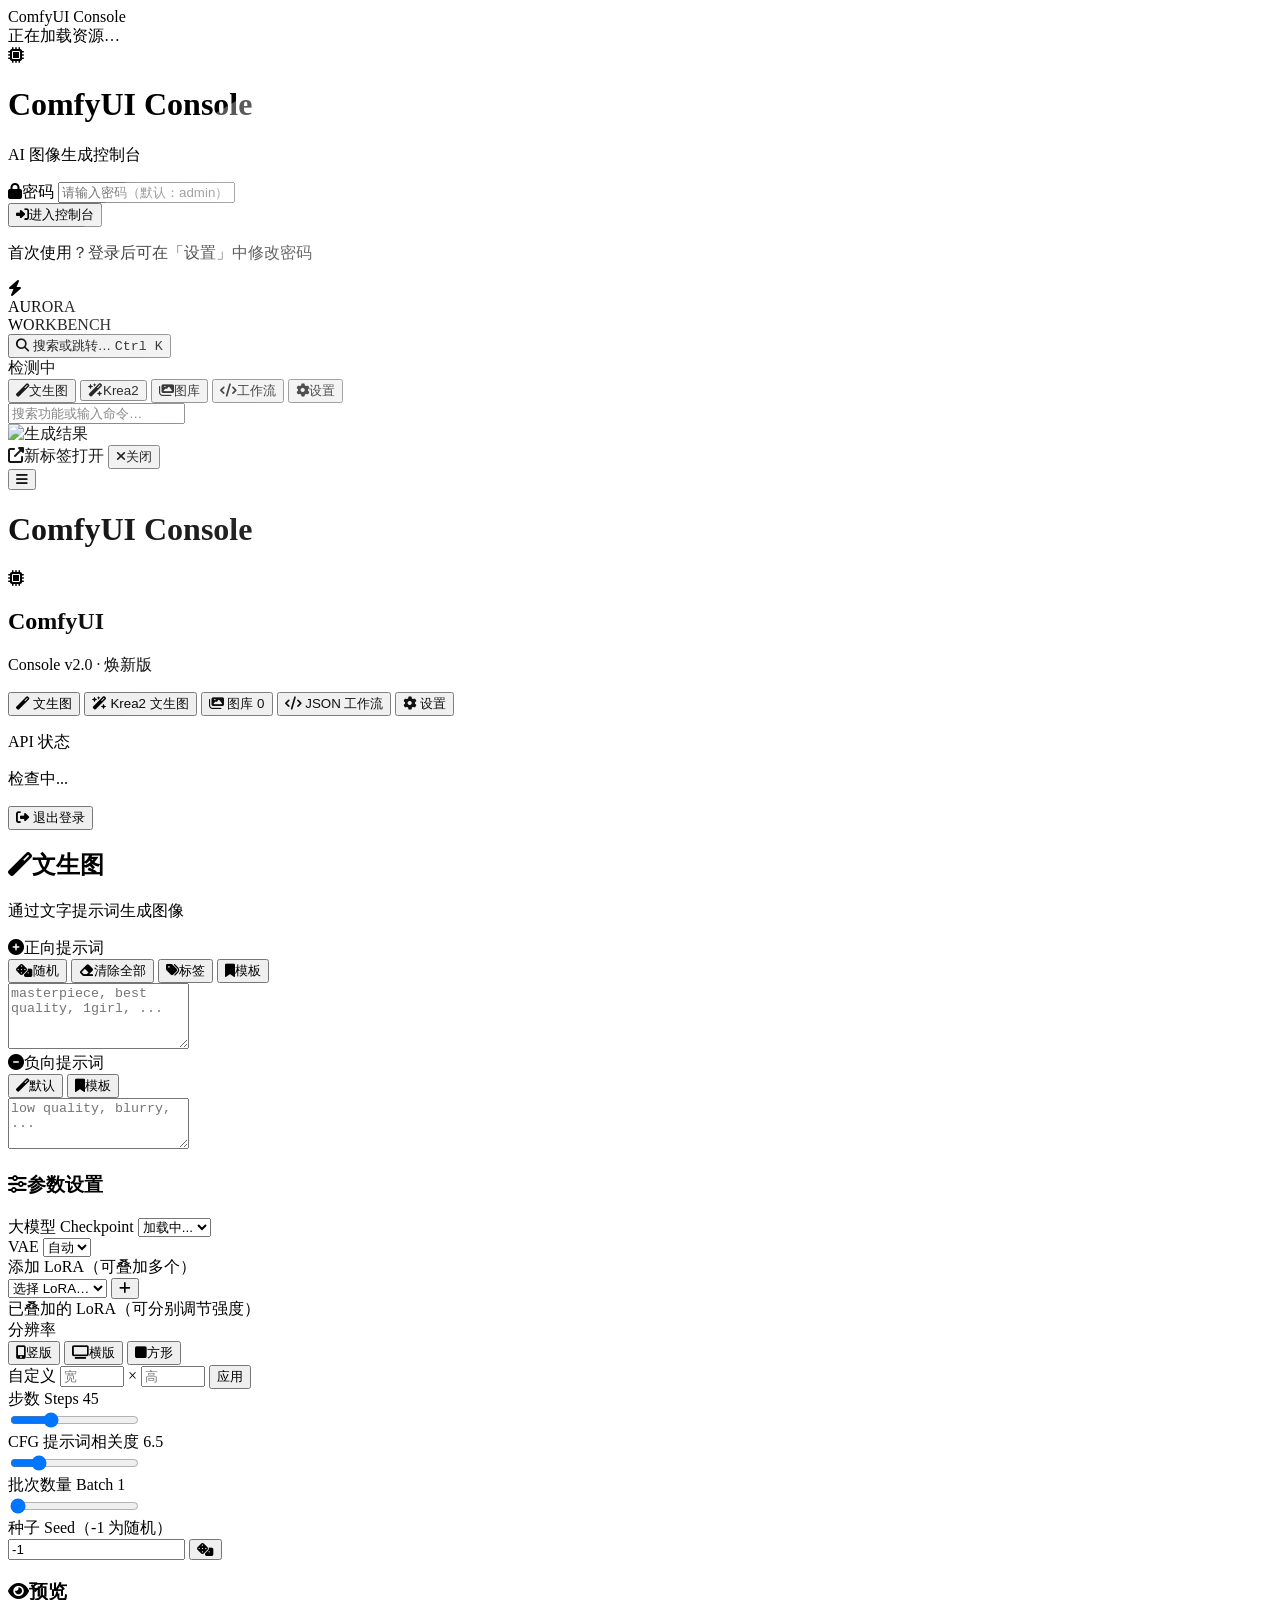
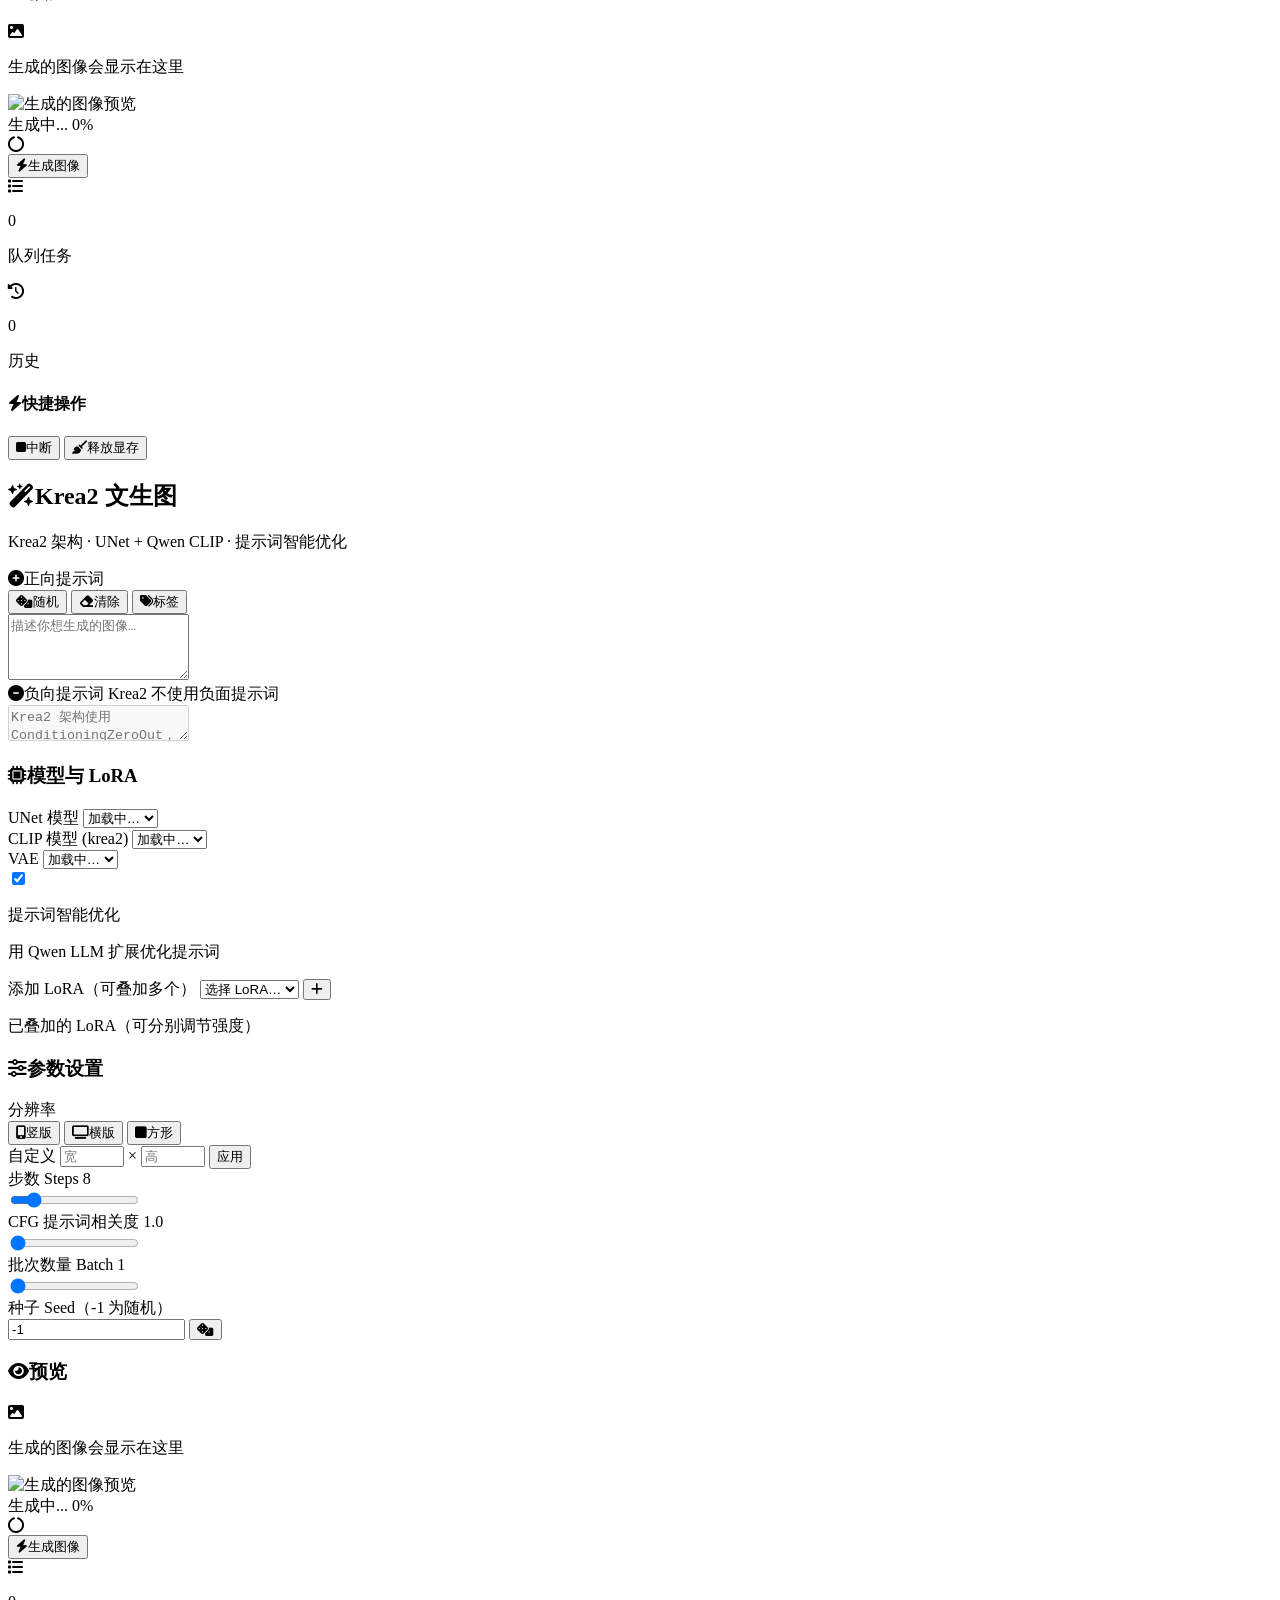
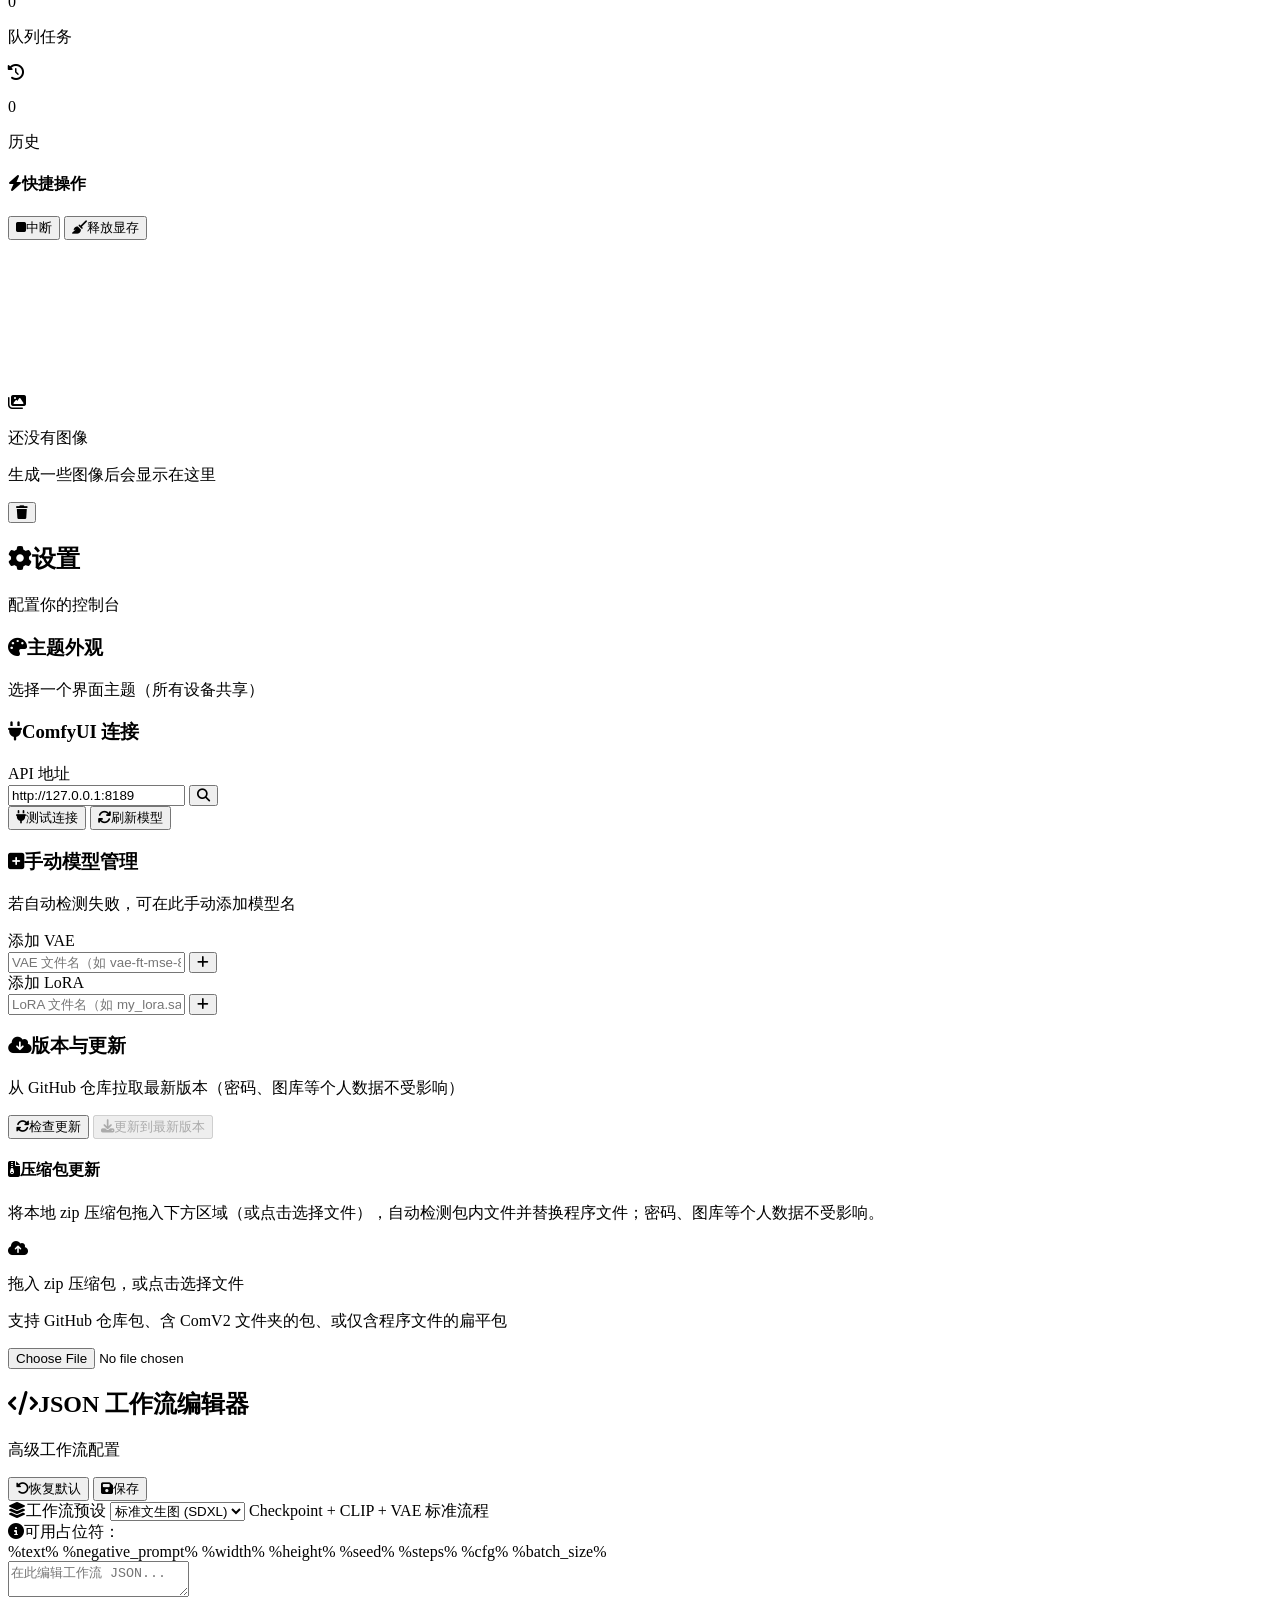
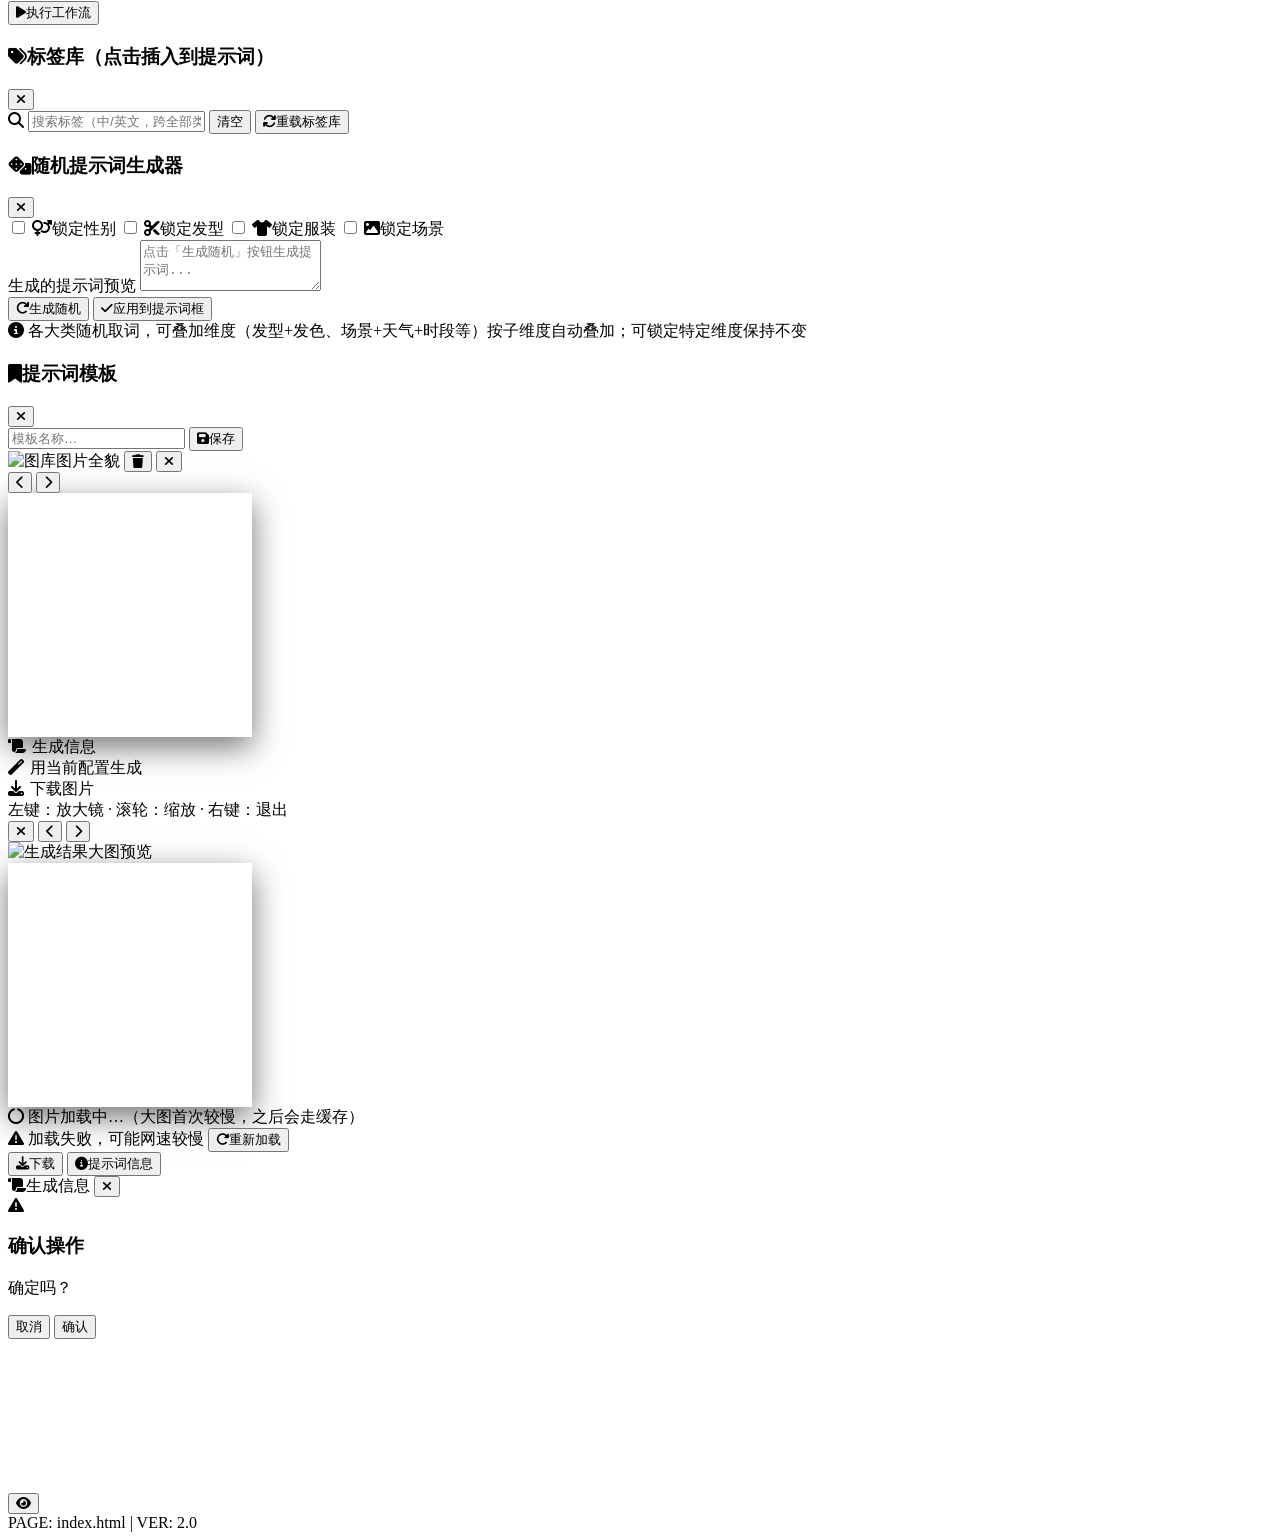
==== commit 0856c6ac: "Add page encoder to HTML files Key features implemented: - Added page encoding identifier to index.h" ====
--- a/ComV2/index.html
+++ b/ComV2/index.html
@@ -5,6 +5,8 @@
     <meta name="viewport" content="width=device-width, initial-scale=1.0">
     <meta name="google" content="notranslate">
     <title>ComfyUI 控制台</title>
+    
+    <!-- 外部库 -->
     <script src="https://cdn.tailwindcss.com"></script>
     <link rel="stylesheet" href="https://cdnjs.cloudflare.com/ajax/libs/font-awesome/6.5.1/css/all.min.css">
     <link rel="preconnect" href="https://fonts.googleapis.com">
@@ -13,558 +15,15 @@
     <script src="https://cdn.jsdelivr.net/npm/gsap@3.12.2/dist/gsap.min.js"></script>
     <script src="https://cdn.jsdelivr.net/npm/axios/dist/axios.min.js"></script>
     <script src="https://cdn.jsdelivr.net/npm/canvas-confetti@1.9.2/dist/confetti.browser.min.js"></script>
-    <script>
-        tailwind.config = {
-            darkMode: 'class',
-            theme: {
-                extend: {
-                    colors: {
-                        primary: {
-                            50: '#eff6ff', 100: '#dbeafe', 200: '#bfdbfe', 300: '#93c5fd',
-                            400: '#60a5fa', 500: '#3b82f6', 600: '#2563eb', 700: '#1d4ed8',
-                            800: '#1e40af', 900: '#1e3a8a', 950: '#172554',
-                        },
-                        accent: {
-                            400: '#22d3ee', 500: '#06b6d4', 600: '#0891b2',
-                        },
-                        neon: {
-                            blue: '#00d4ff',
-                            purple: '#a855f7',
-                            green: '#22c55e',
-                            pink: '#ec4899',
-                        }
-                    },
-                    animation: {
-                        'pulse-slow': 'pulse 3s cubic-bezier(0.4, 0, 0.6, 1) infinite',
-                        'glow': 'glow 2s ease-in-out infinite alternate',
-                        'float': 'float 3s ease-in-out infinite',
-                        'spin-slow': 'spin 3s linear infinite',
-                    },
-                    keyframes: {
-                        glow: {
-                            '0%': { boxShadow: '0 0 5px rgba(59, 130, 246, 0.5), 0 0 10px rgba(59, 130, 246, 0.3)' },
-                            '100%': { boxShadow: '0 0 20px rgba(59, 130, 246, 0.8), 0 0 30px rgba(59, 130, 246, 0.5)' },
-                        },
-                        float: {
-                            '0%, 100%': { transform: 'translateY(0)' },
-                            '50%': { transform: 'translateY(-10px)' },
-                        }
-                    }
-                }
-            }
-        }
-    </script>
-    <style type="text/tailwindcss">
-        @layer utilities {
-            .glass {
-                background: rgba(var(--card, 30, 41, 59), 0.7);
-                backdrop-filter: blur(12px);
-                -webkit-backdrop-filter: blur(12px);
-            }
-            .neon-border {
-                border: 1px solid rgba(var(--accent, 59, 130, 246), 0.3);
-                box-shadow: 0 0 15px rgba(var(--accent, 59, 130, 246), 0.1), inset 0 0 15px rgba(var(--accent, 59, 130, 246), 0.05);
-            }
-            .neon-text {
-                text-shadow: 0 0 10px rgba(var(--accent, 59, 130, 246), 0.5), 0 0 20px rgba(var(--accent, 59, 130, 246), 0.3);
-            }
-            .scrollbar-thin::-webkit-scrollbar {
-                width: 6px;
-                height: 6px;
-            }
-            .scrollbar-thin::-webkit-scrollbar-track {
-                background: rgba(30, 41, 59, 0.5);
-                border-radius: 3px;
-            }
-            .scrollbar-thin::-webkit-scrollbar-thumb {
-                background: rgba(var(--accent, 59, 130, 246), 0.4);
-                border-radius: 3px;
-            }
-            .scrollbar-thin::-webkit-scrollbar-thumb:hover {
-                background: rgba(var(--accent, 59, 130, 246), 0.6);
-            }
-            .grid-bg {
-                background-image:
-                    linear-gradient(rgba(var(--accent, 59, 130, 246), 0.03) 1px, transparent 1px),
-                    linear-gradient(90deg, rgba(var(--accent, 59, 130, 246), 0.03) 1px, transparent 1px);
-                background-size: 40px 40px;
-            }
-            .hex-pattern {
-                background-color: #0f172a;
-                background-image: url("data:image/svg+xml,%3Csvg width='60' height='60' viewBox='0 0 60 60' xmlns='http://www.w3.org/2000/svg'%3E%3Cg fill='none' fill-rule='evenodd'%3E%3Cg fill='%231e3a5f' fill-opacity='0.2'%3E%3Cpath d='M36 34v-4h-2v4h-4v2h4v4h2v-4h4v-2h-4zm0-30V0h-2v4h-4v2h4v4h2V6h4V4h-4zM6 34v-4H4v4H0v2h4v4h2v-4h4v-2H6zM6 4V0H4v4H0v2h4v4h2V6h4V4H6z'/%3E%3C/g%3E%3C/g%3E%3C/svg%3E");
-            }
-            .btn-hover {
-                transition: all 0.2s ease;
-            }
-            .btn-hover:hover {
-                transform: translateY(-2px);
-                box-shadow: 0 4px 12px rgba(59, 130, 246, 0.4);
-            }
-            .btn-hover:active {
-                transform: translateY(0);
-                transform: scale(0.97);
-            }
-            .tag-btn {
-                transition: all 0.15s ease;
-            }
-            .tag-btn:hover {
-                transform: translateY(-2px);
-                box-shadow: 0 4px 8px rgba(0, 0, 0, 0.2);
-            }
-            .tag-btn:active {
-                transform: scale(0.95);
-            }
-            .panel-enter {
-                animation: panelEnter 0.3s ease-out;
-            }
-            @keyframes panelEnter {
-                from { opacity: 0; transform: translateY(10px); }
-                to { opacity: 1; transform: translateY(0); }
-            }
-            .modal-drag-handle {
-                cursor: move;
-                user-select: none;
-            }
-            .progress-glow {
-                box-shadow: 0 0 10px rgba(59, 130, 246, 0.6);
-            }
-            /* ===== 图片放大镜样式 ===== */
-            .magnifier-on {
-                cursor: none; /* 鼠标即为玻璃圆镜片 */
-            }
-        }
-    </style>
-    <style>
-        /* ===== 压缩包更新拖拽区 ===== */
-        .zip-dropzone {
-            border: 2px dashed rgba(0, 212, 255, 0.35);
-            border-radius: 14px;
-            padding: 18px 16px;
-            text-align: center;
-            cursor: pointer;
-            transition: all 0.25s ease;
-            background: rgba(0, 212, 255, 0.04);
-        }
-        .zip-dropzone:hover, .zip-dropzone.drag-over {
-            border-color: rgba(0, 212, 255, 0.8);
-            background: rgba(0, 212, 255, 0.12);
-            box-shadow: 0 0 18px rgba(0, 212, 255, 0.25) inset;
-        }
-        .zip-dropzone i { font-size: 26px; color: #38bdf8; margin-bottom: 8px; }
-        .zip-dropzone p { font-size: 13px; color: #cbd5e1; }
-        .zip-dropzone .hint { font-size: 11px; color: #64748b; margin-top: 4px; }
-
-        /* ===== 图库球形轨道展示 ===== */
-        #panel-gallery { padding: 0 !important; }
-        #panel-gallery > div { position: relative; }
-        /* 登录界面：轨道球作为全屏动态背景 */
-        #loginScreen #galleryOrbitStage { position: absolute; inset: 0; height: auto; z-index: 0; }
-        #loginScreen .glass { position: relative; z-index: 10; }
-        /* 登录卡片：透明白色毛玻璃（选择器带 ID，优先级高于主题对 .glass 的覆盖） */
-        #loginScreen .login-frosted {
-            background: rgba(255, 255, 255, 0.12) !important;
-            backdrop-filter: blur(18px) saturate(160%) !important;
-            -webkit-backdrop-filter: blur(18px) saturate(160%) !important;
-            border: 1px solid rgba(255, 255, 255, 0.30) !important;
-            box-shadow: 0 8px 40px rgba(0, 0, 0, 0.35), inset 0 1px 0 rgba(255, 255, 255, 0.25) !important;
-        }
-        .login-frosted .text-slate-400 { color: rgba(226, 232, 240, 0.85); }
-        /* 登录输入框同步为半透明白 */
-        #loginScreen #loginPassword {
-            background: rgba(255, 255, 255, 0.15);
-            border-color: rgba(255, 255, 255, 0.35);
-            color: #fff;
-        }
-        #loginScreen #loginPassword::placeholder { color: rgba(255, 255, 255, 0.55); }
-        /* 浅色主题下保证可读性 */
-        body.theme-light #loginScreen .login-frosted {
-            background: rgba(255, 255, 255, 0.55) !important;
-            border-color: rgba(148, 163, 184, 0.5) !important;
-        }
-        body.theme-light #loginScreen #loginPassword {
-            background: rgba(255, 255, 255, 0.65);
-            border-color: rgba(148, 163, 184, 0.5);
-            color: #1e293b;
-        }
-        body.theme-light #loginScreen #loginPassword::placeholder { color: rgba(71, 85, 105, 0.6); }
-        #galleryOrbitStage {
-            position: relative;
-            z-index: 0; /* 形成独立层叠上下文，轨道圆片的 z-index 不会盖到全屏查看层之上 */
-            height: 100vh;
-            overflow: hidden;
-            user-select: none;
-        }
-        /* 桌面顶栏显示时扣除其高度，轨道球恰好铺满可视区域 */
-        #awTopbar:not(.hidden) ~ #mainContent #galleryOrbitStage { height: calc(100vh - 60px); }
-        #awTopbar:not(.hidden) ~ #mainContent { min-height: calc(100vh - 60px); }
-        #mainContent { transition: margin-left 0.3s ease; min-height: 100vh; }
-        /* 桌面端侧边栏自动隐藏：默认收起，主区域始终全宽 */
-        #sbHotzone { display: none; }
-        @media (min-width: 1024px) {
-            #sidebar { transform: translateX(-100%); }
-            #mainContent { margin-left: 0 !important; }
-            body.sb-open #sidebar { transform: translateX(0); }
-            /* 最左缘热区：鼠标碰到即展开侧边栏 */
-            #sbHotzone {
-                display: block; position: fixed; left: 0; top: 0; bottom: 0;
-                width: 14px; z-index: 45;
-            }
-        }
-        /* 清空全部按钮：固定在屏幕右下角的圆形垃圾桶 */
-        #galleryClearBtn {
-            position: fixed; right: 24px; bottom: 24px; z-index: 30;
-            width: 52px; height: 52px; border-radius: 9999px;
-            display: flex; align-items: center; justify-content: center;
-            background: rgba(239, 68, 68, 0.20); color: #f87171; font-size: 17px;
-            border: 1px solid rgba(239, 68, 68, 0.35);
-            transition: all 0.25s ease; cursor: pointer;
-        }
-        #galleryClearBtn:hover { background: rgba(239, 68, 68, 0.32); }
-        /* 拖拽图片悬停到垃圾桶上方时的高亮 */
-        #galleryClearBtn.drop-hover {
-            background: rgba(239, 68, 68, 0.55);
-            transform: scale(1.18);
-            box-shadow: 0 0 24px rgba(239, 68, 68, 0.7);
-        }
-        /* 最新生成的图片：发光边框 */
-        .g-item.g-new .g-clip {
-            border-color: rgba(0, 212, 255, 0.95);
-            animation: gNewPulse 1.8s ease-in-out infinite;
-        }
-        @keyframes gNewPulse {
-            0%, 100% { box-shadow: 0 0 10px rgba(0, 212, 255, 0.75), 0 0 26px rgba(0, 212, 255, 0.40), 0 4px 18px rgba(0, 0, 0, 0.5); }
-            50%      { box-shadow: 0 0 18px rgba(0, 212, 255, 1),    0 0 44px rgba(0, 212, 255, 0.65), 0 4px 18px rgba(0, 0, 0, 0.5); }
-        }
-        /* 拖拽进行中的全局光标 */
-        body.go-dragging, body.go-dragging * { cursor: grabbing !important; }
-        /* 空状态提示叠加在轨道球区域居中显示 */
-        #galleryEmpty { position: absolute; inset: 0; }
-        #galleryEmpty:not(.hidden) { display: flex; }
-        @media (max-width: 1023px) {
-            #galleryOrbitStage { height: calc(100vh - 120px); } /* 顶部状态栏 + 底部导航栏 */
-            #galleryClearBtn { bottom: 72px; } /* 避开底部导航栏 */
-            body:has(#panel-gallery:not(.hidden)) #mainContent { padding-bottom: 0; } /* 图库全屏时去掉底部留白 */
-        }
-        #galleryOrbitCanvas { position: absolute; inset: 0; width: 100%; height: 100%; pointer-events: none; }
-        .g-item { position: absolute; left: 0; top: 0; width: 112px; height: 112px; cursor: pointer; will-change: transform, opacity; }
-        .g-item .g-clip {
-            position: absolute; inset: 0;
-            border-radius: 50%;
-            overflow: hidden;
-            background: #0b1220;
-            border: 2px solid rgba(255, 255, 255, 0.20);
-            box-shadow: 0 4px 18px rgba(0, 0, 0, 0.5);
-            transition: border-radius 0.45s cubic-bezier(0.22, 0.8, 0.3, 1),
-                        transform 0.35s ease,
-                        border-color 0.3s ease,
-                        box-shadow 0.3s ease;
-        }
-        .g-item img {
-            position: absolute; left: 50%; top: 50%;
-            width: 100%; height: 100%; object-fit: cover;
-            transform: translate(-50%, -50%);
-            transition: width 0.45s cubic-bezier(0.22, 0.8, 0.3, 1),
-                        height 0.45s cubic-bezier(0.22, 0.8, 0.3, 1),
-                        opacity 0.5s ease;
-            pointer-events: none;
-        }
-        /* 图片加载完成前隐藏，先显示球体自身的渐变占位色 */
-        .g-item img.g-loading { opacity: 0; }
-        .g-item.hover .g-clip {
-            border-radius: 14px; /* 圆形丝滑扩散为矩形 */
-            transform: scale(1.28);
-            border-color: rgba(0, 212, 255, 0.65);
-            box-shadow: 0 0 22px rgba(0, 212, 255, 0.35), 0 8px 24px rgba(0, 0, 0, 0.55);
-        }
-        .g-item.hover img { width: 178%; height: 178%; } /* 悬停时展示原矩形画面 */
-        #galleryFullView {
-            position: fixed; inset: 0; z-index: 50;
-            background: rgba(2, 6, 18, 0.88);
-            backdrop-filter: blur(8px);
-            -webkit-backdrop-filter: blur(8px);
-            display: flex; align-items: center; justify-content: center;
-        }
-        #galleryFullView.hidden { display: none; }
-        #galleryFullViewImg {
-            max-width: 90vw; max-height: 84vh;
-            border-radius: 14px;
-            border: 1px solid rgba(255, 255, 255, 0.22);
-            box-shadow: 0 20px 60px rgba(0, 0, 0, 0.6);
-            transform-origin: 50% 50%;
-            transition: transform 0.45s cubic-bezier(0.22, 0.8, 0.3, 1),
-                        border-radius 0.45s cubic-bezier(0.22, 0.8, 0.3, 1);
-            cursor: pointer;
-        }
-        #galleryFullView.opening #galleryFullViewImg {
-            transform: scale(0.08);
-            border-radius: 50%;
-        }
-        /* 全屏查看右侧置顶的生成信息悬浮窗（稍微透明） */
-        #fvInfoBox {
-            position: absolute;
-            top: 16px; right: 16px;
-            width: 300px; max-width: 82vw;
-            max-height: 70vh;
-            display: flex; flex-direction: column;
-            background: rgba(10, 16, 32, 0.62);
-            backdrop-filter: blur(10px);
-            -webkit-backdrop-filter: blur(10px);
-            border: 1px solid rgba(255, 255, 255, 0.14);
-            border-radius: 14px;
-            box-shadow: 0 12px 36px rgba(0, 0, 0, 0.5);
-            color: #dbe7ff;
-            font-size: 12px;
-            z-index: 60;
-            overflow: hidden;
-            cursor: auto;
-        }
-        #fvInfoBox .fv-info-head {
-            display: flex; align-items: center; justify-content: space-between;
-            padding: 8px 12px;
-            border-bottom: 1px solid rgba(255, 255, 255, 0.10);
-            font-weight: 600; font-size: 12px; color: #9fb6e8;
-        }
-        #fvInfoBox .fv-info-body {
-            padding: 10px 12px;
-            overflow-y: auto;
-            line-height: 1.6;
-        }
-        #fvInfoBox .fv-info-body .fv-label { color: #7d90b8; }
-        #fvInfoBox .fv-info-body .fv-sep { border-top: 1px solid rgba(255,255,255,0.08); margin: 8px 0; }
-        #fvInfoBox .fv-info-foot {
-            padding: 8px 12px;
-            border-top: 1px solid rgba(255, 255, 255, 0.10);
-        }
-        #fvInfoBox .fv-download {
-            width: 100%;
-            padding: 7px 0;
-            border-radius: 9px;
-            background: rgba(37, 99, 235, 0.55);
-            color: #fff;
-            text-align: center;
-            cursor: pointer;
-            transition: background .2s ease;
-        }
-        #fvInfoBox .fv-download:hover { background: rgba(59, 130, 246, 0.75); }
-        #fvInfoBox .fv-foot-row { display: flex; gap: 8px; }
-        #fvInfoBox .fv-foot-row .fv-download { flex: 1; width: auto; }
-        #fvInfoBox .fv-regen { background: rgba(16, 185, 129, 0.45); }
-        #fvInfoBox .fv-regen:hover { background: rgba(16, 185, 129, 0.7); }
-        /* 全屏查看：图片包裹层（用于把关闭按钮钉在图片右上角） */
-        .fv-img-wrap { position: relative; }
-        /* 左右切换按钮 */
-        .fv-nav-btn {
-            position: absolute; top: 50%; transform: translateY(-50%);
-            z-index: 55; width: 46px; height: 46px; border-radius: 50%;
-            display: flex; align-items: center; justify-content: center;
-            background: rgba(15, 23, 42, 0.65); color: #cbd5e1; font-size: 16px;
-            border: 1px solid rgba(255, 255, 255, 0.18);
-            backdrop-filter: blur(6px); -webkit-backdrop-filter: blur(6px);
-            cursor: pointer;
-        }
-        .fv-nav-btn:hover { background: rgba(37, 99, 235, 0.7); color: #fff; transform: translateY(-50%) scale(1.08); }
-        #fvPrevBtn { left: 20px; }
-        #fvNextBtn { right: 20px; }
-        /* 图片右上角关闭按钮 */
-        #fvCloseBtn {
-            position: absolute; top: -14px; right: -14px; z-index: 65;
-            width: 36px; height: 36px; border-radius: 50%;
-            display: flex; align-items: center; justify-content: center;
-            background: rgba(15, 23, 42, 0.85); color: #e2e8f0; font-size: 15px;
-            border: 1px solid rgba(255, 255, 255, 0.25);
-            box-shadow: 0 4px 14px rgba(0, 0, 0, 0.5);
-            cursor: pointer;
-        }
-        #fvCloseBtn:hover { background: rgba(239, 68, 68, 0.85); color: #fff; transform: scale(1.08); }
-        /* 图片右上角删除按钮（位于关闭按钮左侧） */
-        #fvDeleteBtn {
-            position: absolute; top: -14px; right: 30px; z-index: 65;
-            width: 36px; height: 36px; border-radius: 50%;
-            display: flex; align-items: center; justify-content: center;
-            background: rgba(15, 23, 42, 0.85); color: #e2e8f0; font-size: 14px;
-            border: 1px solid rgba(255, 255, 255, 0.25);
-            box-shadow: 0 4px 14px rgba(0, 0, 0, 0.5);
-            cursor: pointer;
-        }
-        #fvDeleteBtn:hover { background: rgba(239, 68, 68, 0.85); color: #fff; transform: scale(1.08); }
-        /* 扩散入场动画期间隐藏操作按钮，随后淡入 */
-        .fv-nav-btn, #fvCloseBtn, #fvDeleteBtn {
-            transition: opacity .3s ease .25s, background .2s ease, color .2s ease,
-                        transform .2s ease, box-shadow .2s ease;
-        }
-        #galleryFullView.opening .fv-nav-btn, #galleryFullView.opening #fvCloseBtn, #galleryFullView.opening #fvDeleteBtn {
-            opacity: 0; pointer-events: none;
-        }
-    </style>
-    <style>
-        /* Light theme readability fix: force dark text on light background */
-        body.theme-light,
-        body.theme-light .text-slate-100,
-        body.theme-light .text-slate-200,
-        body.theme-light .text-slate-300,
-        body.theme-light .text-slate-400 {
-            color: #000 !important;
-        }
-        body.theme-light .glass { background: rgba(255, 255, 255, 0.88) !important; }
-        body.theme-light textarea,
-        body.theme-light input,
-        body.theme-light select {
-            color: #000 !important;
-        }
-        body.theme-light .text-blue-400,
-        body.theme-light .text-blue-300 { color: #1d4ed8 !important; }
-        /* ===== Aurora Workbench — 现代工作台主题（霓虹青蓝）===== */
-        html { background-color: #040814; }
-        body:not(.theme-light) {
-            background-color: transparent !important;
-            background-image: none !important;
-        }
-        #starfieldBg {
-            position: fixed; top: 0; left: 0; width: 100vw; height: 100vh;
-            z-index: 0; pointer-events: none;
-        }
-        body.theme-light #starfieldBg { display: none; }
-        body:not(.theme-light) .glass {
-            background: linear-gradient(160deg, rgba(22, 32, 56, 0.82), rgba(12, 20, 40, 0.72)) !important;
-            border: 1px solid rgba(0, 212, 255, 0.12);
-            box-shadow: 0 10px 34px rgba(2, 6, 23, 0.48), inset 0 1px 0 rgba(255,255,255,0.03);
-        }
-        body:not(.theme-light) .neon-border { border-color: rgba(0, 212, 255, 0.18); box-shadow: 0 0 30px rgba(0,212,255,0.06); }
-
-        /* ===== Keyboard focus visibility (a11y) ===== */
-        :focus-visible { outline: 2px solid #00d4ff; outline-offset: 2px; }
-        textarea:focus-visible, input:focus-visible, select:focus-visible { outline-offset: 0; }
-        body.theme-light :focus-visible { outline-color: #0891b2; }
-
-        /* Unified slider appearance */
-        input[type="range"] { accent-color: #00d4ff; }
-        input[type="range"]:focus-visible { outline-offset: 4px; border-radius: 999px; }
-
-        /* ===== Aurora Workbench 组件层 ===== */
-        .aw-topbar { position: sticky; top: 0; z-index: 40; display: flex; align-items: center; justify-content: space-between; padding: 12px 24px; height: 60px; background: linear-gradient(180deg, rgba(7,11,24,0.92), rgba(7,11,24,0.70)); backdrop-filter: blur(16px); -webkit-backdrop-filter: blur(16px); border-bottom: 1px solid rgba(0,212,255,0.10); }
-        .aw-brand { display: flex; align-items: center; gap: 10px; font-weight: 800; letter-spacing: 0.08em; color: #e2f5ff; }
-        .aw-brand-mark { width: 32px; height: 32px; border-radius: 9px; background: linear-gradient(135deg, #00d4ff, #0891b2); display: flex; align-items: center; justify-content: center; box-shadow: 0 0 18px rgba(0,212,255,0.40); color: #06121f; font-size: 14px; }
-        .aw-brand-sub { font-size: 10px; font-weight: 500; letter-spacing: 0.24em; color: #64748b; }
-        .aw-cmdk-btn { display: flex; align-items: center; gap: 8px; padding: 7px 14px; border-radius: 9px; background: rgba(15,23,42,0.6); border: 1px solid rgba(0,212,255,0.14); color: #64748b; font-size: 13px; cursor: pointer; transition: all .2s; }
-        .aw-cmdk-btn:hover { border-color: rgba(0,212,255,0.4); color: #00d4ff; }
-        .aw-cmdk-btn kbd { padding: 1px 6px; border-radius: 4px; background: rgba(0,212,255,0.10); border: 1px solid rgba(0,212,255,0.20); color: #00d4ff; font-size: 11px; font-family: 'JetBrains Mono', monospace; }
-        .aw-status-pill { display: inline-flex; align-items: center; gap: 6px; padding: 5px 12px; border-radius: 999px; font-size: 12px; font-weight: 500; background: rgba(100,116,139,0.10); border: 1px solid rgba(100,116,139,0.25); color: #94a3b8; }
-        .aw-status-dot { width: 7px; height: 7px; border-radius: 50%; background: #64748b; }
-        .aw-status-pill.aw-online .aw-status-dot { background: #22c55e; animation: awPulse 2s infinite; }
-        @keyframes awPulse { 0%{box-shadow:0 0 0 0 rgba(34,197,94,0.5);} 70%{box-shadow:0 0 0 8px rgba(34,197,94,0);} 100%{box-shadow:0 0 0 0 rgba(34,197,94,0);} }
-        .aw-status-pill.aw-online { color: #4ade80; border-color: rgba(34,197,94,0.35); background: rgba(34,197,94,0.08); }
-        .aw-btn { display: inline-flex; align-items: center; gap: 8px; padding: 9px 18px; border-radius: 9px; font-size: 13px; font-weight: 500; cursor: pointer; transition: all .18s; border: 1px solid rgba(0,212,255,0.22); color: #00d4ff; background: rgba(0,212,255,0.06); }
-        .aw-btn:hover { background: rgba(0,212,255,0.14); border-color: rgba(0,212,255,0.40); box-shadow: 0 0 16px rgba(0,212,255,0.18); }
-        .aw-btn-primary { background: linear-gradient(90deg, #00d4ff, #0891b2); color: #06121f; border: none; font-weight: 600; box-shadow: 0 0 18px rgba(0,212,255,0.32); }
-        .aw-btn-primary:hover { box-shadow: 0 0 28px rgba(0,212,255,0.55); transform: translateY(-1px); }
-        .aw-btn-ghost { border-color: transparent; background: transparent; color: #94a3b8; }
-        .aw-btn-ghost:hover { background: rgba(255,255,255,0.05); color: #e2f5ff; box-shadow: none; }
-        .aw-gen-btn { position: relative; display: inline-flex; align-items: center; gap: 10px; padding: 14px 40px; font-size: 15px; font-weight: 700; letter-spacing: 0.06em; border-radius: 12px; cursor: pointer; overflow: hidden; border: none; background: linear-gradient(90deg, #00d4ff, #0891b2); color: #06121f; box-shadow: 0 0 24px rgba(0,212,255,0.35); transition: all .25s; }
-        .aw-gen-btn:hover { box-shadow: 0 0 40px rgba(0,212,255,0.60); transform: translateY(-2px); }
-        .aw-gen-btn:disabled { opacity: 0.6; cursor: not-allowed; transform: none; }
-        .aw-gen-btn .aw-spinner { display: none; }
-        .aw-gen-btn.loading .aw-spinner { display: inline-block; }
-        .aw-gen-btn.loading .aw-gen-label { opacity: 0.7; }
-        .aw-spinner::after { content: ''; width: 18px; height: 18px; border-radius: 50%; border: 2px solid rgba(6,18,31,0.3); border-top-color: #06121f; animation: awSpin .8s linear infinite; }
-        @keyframes awSpin { to { transform: rotate(360deg); } }
-        .aw-cmdk-overlay { position: fixed; inset: 0; z-index: 200; background: rgba(3,7,18,0.70); backdrop-filter: blur(8px); display: none; align-items: flex-start; justify-content: center; padding-top: 14vh; }
-        .aw-cmdk-overlay.show { display: flex; }
-        .aw-cmdk-box { width: min(560px, 90vw); background: linear-gradient(160deg, rgba(22,32,56,0.95), rgba(12,20,40,0.92)); border: 1px solid rgba(0,212,255,0.22); border-radius: 14px; box-shadow: 0 24px 60px rgba(0,0,0,0.6); overflow: hidden; }
-        .aw-cmdk-input { width: 100%; padding: 18px 22px; font-size: 16px; color: #e2f5ff; background: transparent; border: none; outline: none; border-bottom: 1px solid rgba(0,212,255,0.10); }
-        .aw-cmdk-input::placeholder { color: #475569; }
-        .aw-cmdk-list { max-height: 320px; overflow-y: auto; padding: 8px; }
-        .aw-cmdk-item { display: flex; align-items: center; gap: 12px; padding: 11px 14px; border-radius: 8px; color: #94a3b8; font-size: 14px; cursor: pointer; }
-        .aw-cmdk-item:hover, .aw-cmdk-item.selected { background: rgba(0,212,255,0.10); color: #00d4ff; }
-        .aw-cmdk-item i { width: 18px; text-align: center; }
-        .aw-result-modal { position: fixed; inset: 0; z-index: 220; background: rgba(3,7,18,0.80); backdrop-filter: blur(10px); display: none; align-items: center; justify-content: center; flex-direction: column; gap: 20px; }
-        .aw-result-modal.show { display: flex; }
-        .aw-result-img { max-width: min(82vw, 920px); max-height: 74vh; border-radius: 12px; border: 1px solid rgba(0,212,255,0.30); box-shadow: 0 20px 60px rgba(0,0,0,0.5); object-fit: contain; background: #0c1426; }
-        .aw-result-actions { display: flex; gap: 12px; }
-        .aw-mobbar { display: none; }
-        @media (max-width: 767px) {
-            .aw-mobbar { display: flex; align-items: center; justify-content: space-around; position: fixed; bottom: 0; left: 0; right: 0; z-index: 50; height: 56px; background: rgba(7,11,24,0.96); backdrop-filter: blur(12px); border-top: 1px solid rgba(0,212,255,0.12); padding: 0 4px; }
-            .aw-mobbar button { display: flex; flex-direction: column; align-items: center; gap: 2px; color: #64748b; font-size: 9px; background: none; border: none; cursor: pointer; flex: 1; min-width: 0; padding: 4px 2px; }
-            .aw-mobbar button.active { color: #00d4ff; }
-            .aw-mobbar button i { font-size: 16px; }
-            .aw-mobbar button span { white-space: nowrap; overflow: hidden; text-overflow: ellipsis; max-width: 100%; }
-            /* Hide eye orb on mobile */
-            .eye-orb-widget, .eye-orb-toggle-show { display: none !important; }
-            /* Hide Aurora topbar on mobile (use mobileTopBar instead) */
-            .aw-topbar { display: none !important; }
-            /* Main content bottom padding for mobile bar */
-            #mainContent { padding-bottom: 72px; }
-            /* JSON workflow panel mobile tweaks */
-            #panel-json .max-w-5xl { max-width: 100%; }
-            #jsonWorkflowEditor { height: 320px !important; font-size: 11px !important; }
-            /* Top bar compact */
-            #mobileTopBar { padding: 10px 12px; }
-            /* Ensure panels don't overflow horizontally */
-            .panel { overflow-x: hidden; }
-            .glass { overflow-x: hidden; }
-            /* Stack buttons on mobile */
-            #panel-json .flex.sm\:flex-row { flex-direction: column; align-items: stretch; }
-            #panel-json .flex.sm\:flex-row .flex { justify-content: flex-end; }
-        }
-        @keyframes gradFlow {
-            0%, 100% { background-position: 0% 50%; }
-            50% { background-position: 100% 50%; }
-        }
-        .login-title-anim {
-            background-image: linear-gradient(90deg, #60a5fa, #22d3ee, #a78bfa, #60a5fa) !important;
-            background-size: 220% 100% !important;
-            -webkit-background-clip: text !important;
-            background-clip: text !important;
-            color: transparent !important;
-            animation: gradFlow 7s ease-in-out infinite;
-        }
-        .brand-glow {
-            box-shadow: 0 0 18px rgba(59, 130, 246, 0.55), 0 0 36px rgba(34, 211, 238, 0.25);
-        }
-        .panel-enter { animation: panelEnter 0.34s cubic-bezier(0.22, 1, 0.36, 1); }
-
-        /* ===== 首屏加载遮罩：加载完成前盖住登录页 ===== */
-        #bootOverlay {
-            position: fixed; inset: 0; z-index: 100;
-            display: flex; flex-direction: column;
-            align-items: center; justify-content: center; gap: 22px;
-            background: #0b1220;
-            transition: opacity 0.6s ease;
-        }
-        #bootOverlay.boot-fade { opacity: 0; pointer-events: none; }
-        .boot-spinner {
-            width: 64px; height: 64px; border-radius: 50%;
-            background: conic-gradient(from 0deg,
-                rgba(96, 165, 250, 0) 0deg,
-                #60a5fa 120deg, #22d3ee 220deg, #a78bfa 320deg,
-                rgba(167, 139, 250, 0) 360deg);
-            -webkit-mask: radial-gradient(farthest-side, transparent calc(100% - 7px), #000 calc(100% - 6px));
-            mask: radial-gradient(farthest-side, transparent calc(100% - 7px), #000 calc(100% - 6px));
-            animation: bootSpin 1.1s linear infinite;
-        }
-        @keyframes bootSpin { to { transform: rotate(360deg); } }
-        .boot-title {
-            font-size: 18px; font-weight: 700; letter-spacing: 2px;
-            background-image: linear-gradient(90deg, #60a5fa, #22d3ee, #a78bfa, #60a5fa);
-            background-size: 220% 100%;
-            -webkit-background-clip: text; background-clip: text;
-            color: transparent;
-            animation: gradFlow 4s ease-in-out infinite;
-        }
-        .boot-sub { font-size: 12px; color: #64748b; letter-spacing: 1px; }
-
-        /* Respect reduced-motion preference */
-        @media (prefers-reduced-motion: reduce) {
-            *, *::before, *::after {
-                animation-duration: 0.01ms !important;
-                animation-iteration-count: 1 !important;
-                transition-duration: 0.01ms !important;
-                scroll-behavior: auto !important;
-            }
-        }
-    </style>
+    
+    <!-- Tailwind 配置 -->
+    <script src="/static/js/config.js"></script>
+    
+    <!-- 自定义样式 -->
+    <link rel="stylesheet" href="/static/css/styles.css">
 </head>
 <body class="bg-slate-900 text-slate-100 min-h-screen grid-bg transition-colors duration-300">
-    <!-- Boot Loading Overlay -->
+<!-- Boot Loading Overlay -->
     <div id="bootOverlay">
         <div class="boot-spinner"></div>
         <div class="boot-title">ComfyUI Console</div>
@@ -1746,4691 +1205,15 @@
     </div>
 
 
-    <script>
-    // ============================================================
-    // State Management
-    // ============================================================
-    const state = {
-        currentPanel: 'generate',
-        isLoggedIn: false,
-        apiOnline: false,
-        comfyuiUrl: 'http://127.0.0.1:8189',
-        models: { checkpoints: [], vae: [], loras: [], unets: [], clips: [] },
-        manualModels: { vae: [], loras: [] },
-        currentResGroup: 'portrait',
-        currentWidth: 896,
-        currentHeight: 1344,
-        k2Width: 1024,
-        k2Height: 1536,
-        k2ResGroup: 'portrait',
-        k2CurrentPreview: null,
-        k2SelectedUnet: '',
-        k2SelectedClip: '',
-        k2SelectedVae: '',
-        k2Loras: [],
-        gallery: [],
-        templates: { positive: [], negative: [] },
-        customTags: {},
-        currentTagTarget: 'positive',
-        currentTemplateTarget: 'positive',
-        currentPreviewImage: null,
-        currentDownloadImage: null,
-        isGenerating: false,
-        taskQueue: [],
-        genPanel: 'generate',
-        ws: null,
-        clientId: 'console_' + Math.random().toString(36).substring(2, 15),
-        currentPromptId: null,
-        confirmCallback: null,
-        theme: 'dark',
-        selectedModel: '',
-        selectedVae: '',
-        selectedLora: '',
-        loras: [],
-        archMap: { checkpoints: {}, loras: {} },
-        uiMode: 'simple',
-    };
-
-    // ============================================================
-    // Server-side shared store (saved on the HOST computer via server.py).
-    // Mirrors the localStorage API so existing code works unchanged, but data is
-    // shared across ALL devices (phone / other PC) instead of per-browser.
-    // Keys stored here: password, templates, gallery, selections, loras, workflow, theme...
-    // ============================================================
-    const store = {
-        _data: {},
-        _timer: null,
-        getItem(k) { return (k in this._data) ? this._data[k] : null; },
-        setItem(k, v) { this._data[k] = String(v); this._flush(); },
-        removeItem(k) { delete this._data[k]; this._flush(); },
-        async load() {
-            try {
-                const r = await axios.get('/api/store', { timeout: 8000 });
-                if (r.data && r.data.success && r.data.data && typeof r.data.data === 'object') {
-                    this._data = r.data.data;
-                }
-            } catch (e) {
-                console.warn('Server store unavailable, using empty store', e);
-            }
-        },
-        _flush() {
-            clearTimeout(this._timer);
-            this._timer = setTimeout(() => {
-                axios.post('/api/store', { data: this._data }).catch(() => {});
-            }, 250);
-        }
-    };
-
-    // Default negative prompt
-    const DEFAULT_NEGATIVE = 'lowres, bad anatomy, bad hands, text, error, missing fingers, extra digit, fewer digits, cropped, worst quality, low quality, normal quality, jpeg artifacts, signature, watermark, username, blurry';
-
-    // Resolution presets
-    const RES_PRESETS = {
-        portrait: [
-            { label: '512×768', w: 512, h: 768 },
-            { label: '512×1024', w: 512, h: 1024 },
-            { label: '640×960', w: 640, h: 960 },
-            { label: '768×1024', w: 768, h: 1024 },
-            { label: '768×1152', w: 768, h: 1152 },
-            { label: '832×1216', w: 832, h: 1216 },
-            { label: '896×1152', w: 896, h: 1152 },
-            { label: '896×1344', w: 896, h: 1344 },
-            { label: '1024×1536', w: 1024, h: 1536 },
-            { label: '1080×1920', w: 1080, h: 1920 },
-            { label: '1152×2048', w: 1152, h: 2048 },
-            { label: '1280×1920', w: 1280, h: 1920 },
-        ],
-        landscape: [
-            { label: '768×512', w: 768, h: 512 },
-            { label: '1024×512', w: 1024, h: 512 },
-            { label: '960×640', w: 960, h: 640 },
-            { label: '1024×768', w: 1024, h: 768 },
-            { label: '1152×768', w: 1152, h: 768 },
-            { label: '1216×832', w: 1216, h: 832 },
-            { label: '1152×896', w: 1152, h: 896 },
-            { label: '1344×768', w: 1344, h: 768 },
-            { label: '1536×1024', w: 1536, h: 1024 },
-            { label: '1920×1080', w: 1920, h: 1080 },
-            { label: '2048×1152', w: 2048, h: 1152 },
-            { label: '1920×1280', w: 1920, h: 1280 },
-        ],
-        square: [
-            { label: '512×512', w: 512, h: 512 },
-            { label: '640×640', w: 640, h: 640 },
-            { label: '768×768', w: 768, h: 768 },
-            { label: '896×896', w: 896, h: 896 },
-            { label: '1024×1024', w: 1024, h: 1024 },
-            { label: '1152×1152', w: 1152, h: 1152 },
-            { label: '1280×1280', w: 1280, h: 1280 },
-            { label: '1536×1536', w: 1536, h: 1536 },
-        ]
-    };
-
-    // Tag library
-    let TAG_LIBRARY = {
-        quality: [
-            { cn: '杰作', en: 'masterpiece' },
-            { cn: '最高质量', en: 'best quality' },
-            { cn: '高分辨率', en: 'highres' },
-            { cn: '超清', en: 'absurdres' },
-            { cn: '极致细节', en: 'extremely detailed' },
-            { cn: '精细细节', en: 'intricate details' },
-            { cn: '8K', en: '8k' },
-            { cn: '超高清', en: 'ultra-detailed' },
-            { cn: '官方艺术', en: 'official art' },
-            { cn: '获奖作品', en: 'award-winning' },
-            { cn: '锐利聚焦', en: 'sharp focus' },
-            { cn: '专业', en: 'professional' },
-            { cn: '完美构图', en: 'perfect composition' },
-            { cn: '景深', en: 'depth of field' },
-            { cn: '照片级真实', en: 'photorealistic' },
-            { cn: '电影感', en: 'cinematic' },
-        ],
-        character: [
-            { cn: '少女', en: '1girl' },
-            { cn: '少年', en: '1boy' },
-            { cn: '两个女孩', en: '2girls' },
-            { cn: '独自一人', en: 'solo' },
-            { cn: '长发', en: 'long hair' },
-            { cn: '短发', en: 'short hair' },
-            { cn: '双马尾', en: 'twintails' },
-            { cn: '马尾', en: 'ponytail' },
-            { cn: '波浪卷发', en: 'wavy hair' },
-            { cn: '金发', en: 'blonde hair' },
-            { cn: '黑发', en: 'black hair' },
-            { cn: '白发', en: 'white hair' },
-            { cn: '红发', en: 'red hair' },
-            { cn: '银发', en: 'silver hair' },
-            { cn: '粉发', en: 'pink hair' },
-            { cn: '蓝眼', en: 'blue eyes' },
-            { cn: '绿眼', en: 'green eyes' },
-            { cn: '红眼', en: 'red eyes' },
-            { cn: '异色瞳', en: 'heterochromia' },
-            { cn: '猫耳', en: 'cat ears' },
-            { cn: '狐耳', en: 'fox ears' },
-            { cn: '兽耳', en: 'animal ears' },
-            { cn: '天使', en: 'angel' },
-            { cn: '恶魔', en: 'demon girl' },
-            { cn: '精灵', en: 'elf' },
-            { cn: '女仆', en: 'maid' },
-            { cn: '女巫', en: 'witch' },
-            { cn: '武士', en: 'samurai' },
-            { cn: '大眼睛', en: 'big eyes' },
-            { cn: '美丽细致眼睛', en: 'beautiful detailed eyes' },
-        ],
-        pose: [
-            { cn: '站立', en: 'standing' },
-            { cn: '坐姿', en: 'sitting' },
-            { cn: '躺着', en: 'lying' },
-            { cn: '跪坐', en: 'kneeling' },
-            { cn: '跑步', en: 'running' },
-            { cn: '跳跃', en: 'jumping' },
-            { cn: '走路', en: 'walking' },
-            { cn: '跳舞', en: 'dancing' },
-            { cn: '战斗姿势', en: 'fighting stance' },
-            { cn: '双手合十', en: 'own hands together' },
-            { cn: '手放在臀部', en: 'hands on hips' },
-            { cn: '举手臂', en: 'arms up' },
-            { cn: '伸展', en: 'stretching' },
-            { cn: '回头', en: 'looking back' },
-            { cn: '看向观众', en: 'looking at viewer' },
-            { cn: '仰望', en: 'looking up' },
-            { cn: '俯视', en: 'from above' },
-            { cn: '仰视', en: 'from below' },
-            { cn: '侧身', en: 'from side' },
-            { cn: '背影', en: 'from behind' },
-            { cn: '特写', en: 'close-up' },
-            { cn: '全身', en: 'full body' },
-            { cn: '上半身', en: 'upper body' },
-            { cn: '下半身', en: 'lower body' },
-            { cn: '动态姿势', en: 'dynamic pose' },
-        ],
-        background: [
-            { cn: '简单背景', en: 'simple background' },
-            { cn: '白色背景', en: 'white background' },
-            { cn: '渐变背景', en: 'gradient background' },
-            { cn: '虚化背景', en: 'blurry background' },
-            { cn: '户外', en: 'outdoors' },
-            { cn: '室内', en: 'indoors' },
-            { cn: '城市', en: 'city' },
-            { cn: '街道', en: 'street' },
-            { cn: '森林', en: 'forest' },
-            { cn: '海滩', en: 'beach' },
-            { cn: '海洋', en: 'ocean' },
-            { cn: '山脉', en: 'mountains' },
-            { cn: '星空', en: 'starry sky' },
-            { cn: '日落', en: 'sunset' },
-            { cn: '夜晚', en: 'night' },
-            { cn: '雨天', en: 'rain' },
-            { cn: '雪景', en: 'snow' },
-            { cn: '樱花', en: 'cherry blossoms' },
-            { cn: '学校', en: 'school' },
-            { cn: '教堂', en: 'church' },
-            { cn: '城堡', en: 'castle' },
-            { cn: '花园', en: 'garden' },
-            { cn: '花海', en: 'flower field' },
-            { cn: '水下', en: 'underwater' },
-            { cn: '太空', en: 'space' },
-            { cn: '赛博朋克', en: 'cyberpunk' },
-            { cn: '奇幻', en: 'fantasy' },
-            { cn: '蒸汽朋克', en: 'steampunk' },
-        ],
-        expression: [
-            { cn: '微笑', en: 'smile' },
-            { cn: '大笑', en: 'laughing' },
-            { cn: '害羞', en: 'shy' },
-            { cn: '悲伤', en: 'sad' },
-            { cn: '愤怒', en: 'angry' },
-            { cn: '惊讶', en: 'surprised' },
-            { cn: '闭眼', en: 'closed eyes' },
-            { cn: '眨眼', en: 'wink' },
-            { cn: '脸红', en: 'blush' },
-            { cn: '哭泣', en: 'crying' },
-            { cn: '认真', en: 'serious' },
-            { cn: '慵懒', en: 'sleepy' },
-            { cn: '得意', en: 'smug' },
-            { cn: '困惑', en: 'confused' },
-            { cn: '恐惧', en: 'scared' },
-            { cn: '厌恶', en: 'disgust' },
-            { cn: '期待', en: 'excited' },
-            { cn: '平静', en: 'expressionless' },
-            { cn: '温柔', en: 'gentle smile' },
-            { cn: '调皮', en: 'tongue out' },
-            { cn: '张嘴', en: 'open mouth' },
-            { cn: '流泪', en: 'tears' },
-        ],
-        clothing: [
-            { cn: '校服', en: 'school uniform' },
-            { cn: '连衣裙', en: 'dress' },
-            { cn: '旗袍', en: 'china dress' },
-            { cn: '和服', en: 'kimono' },
-            { cn: '婚纱', en: 'wedding dress' },
-            { cn: '泳装', en: 'swimsuit' },
-            { cn: '比基尼', en: 'bikini' },
-            { cn: '兔女郎', en: 'bunny suit' },
-            { cn: '盔甲', en: 'armor' },
-            { cn: '风衣', en: 'trench coat' },
-            { cn: '夹克', en: 'jacket' },
-            { cn: '毛衣', en: 'sweater' },
-            { cn: '衬衫', en: 'shirt' },
-            { cn: 'T恤', en: 't-shirt' },
-            { cn: '牛仔裤', en: 'jeans' },
-            { cn: '短裙', en: 'miniskirt' },
-            { cn: '长裙', en: 'long skirt' },
-            { cn: '丝袜', en: 'pantyhose' },
-            { cn: '过膝袜', en: 'thighhighs' },
-            { cn: '靴子', en: 'boots' },
-            { cn: '高跟鞋', en: 'high heels' },
-            { cn: '帽子', en: 'hat' },
-            { cn: '发饰', en: 'hair ornament' },
-            { cn: '眼镜', en: 'glasses' },
-            { cn: '丝带', en: 'ribbon' },
-            { cn: '项链', en: 'necklace' },
-        ],
-        lighting: [
-            { cn: '柔光', en: 'soft lighting' },
-            { cn: '边缘光', en: 'rim lighting' },
-            { cn: '逆光', en: 'backlighting' },
-            { cn: '丁达尔光', en: 'sunlight' },
-            { cn: '霓虹灯光', en: 'neon lights' },
-            { cn: '烛光', en: 'candlelight' },
-            { cn: '电影级灯光', en: 'cinematic lighting' },
-            { cn: '戏剧光影', en: 'dramatic lighting' },
-            { cn: '光斑', en: 'bokeh' },
-            { cn: '体积光', en: 'volumetric lighting' },
-            { cn: '黄金时刻', en: 'golden hour' },
-            { cn: '发光', en: 'glowing' },
-            { cn: '镜头光晕', en: 'lens flare' },
-            { cn: '阴影', en: 'shadow' },
-        ],
-        style: [
-            { cn: '动漫风', en: 'anime style' },
-            { cn: '写实', en: 'realistic' },
-            { cn: '厚涂', en: 'impasto' },
-            { cn: '水彩', en: 'watercolor' },
-            { cn: '油画', en: 'oil painting' },
-            { cn: '素描', en: 'sketch' },
-            { cn: '像素风', en: 'pixel art' },
-            { cn: '国风', en: 'chinese style' },
-            { cn: '浮世绘', en: 'ukiyo-e' },
-            { cn: '插画', en: 'illustration' },
-            { cn: '概念艺术', en: 'concept art' },
-            { cn: '2.5D', en: '2.5d' },
-            { cn: '赛璐璐', en: 'cel shading' },
-            { cn: '吉卜力', en: 'studio ghibli style' },
-            { cn: '扁平插画', en: 'flat color' },
-            { cn: '3D渲染', en: '3d render' },
-        ],
-    };
-
-    // Tag category tab metadata (label + icon) — used to render tabs dynamically
-    const TAG_CATEGORIES = [
-        { key: 'quality', cn: '质量', icon: 'fa-gem' },
-        { key: 'character', cn: '人物', icon: 'fa-user' },
-        { key: 'pose', cn: '姿势', icon: 'fa-running' },
-        { key: 'background', cn: '背景', icon: 'fa-mountain' },
-        { key: 'expression', cn: '表情', icon: 'fa-smile' },
-        { key: 'clothing', cn: '服装', icon: 'fa-tshirt' },
-        { key: 'lighting', cn: '光照', icon: 'fa-lightbulb' },
-        { key: 'style', cn: '风格', icon: 'fa-palette' },
-    ];
-
-    // Default workflow
-    const DEFAULT_WORKFLOW = {
-        "4": {
-            "class_type": "SaveImageAdvanced",
-            "inputs": {
-                "filename_prefix": "ComfyUI",
-                "format": "png",
-                "format.bit_depth": "8-bit",
-                "format.input_color_space": "sRGB",
-                "images": ["9:3", 0]
-            },
-            "_meta": { "title": "保存图像（高级）" }
-        },
-        "9:1": {
-            "class_type": "CheckpointLoaderSimple",
-            "inputs": {
-                "ckpt_name": "%model%"
-            },
-            "_meta": { "title": "Checkpoint加载器（简易）" }
-        },
-        "9:2": {
-            "class_type": "KSampler",
-            "inputs": {
-                "seed": "%seed%",
-                "steps": "%steps%",
-                "cfg": "%cfg%",
-                "sampler_name": "euler",
-                "scheduler": "simple",
-                "denoise": 1,
-                "model": ["9:1", 0],
-                "positive": ["9:5", 0],
-                "negative": ["9:6", 0],
-                "latent_image": ["9:8", 0]
-            },
-            "_meta": { "title": "K采样器" }
-        },
-        "9:3": {
-            "class_type": "VAEDecode",
-            "inputs": {
-                "samples": ["9:2", 0],
-                "vae": ["9:7", 0]
-            },
-            "_meta": { "title": "VAE解码" }
-        },
-        "9:5": {
-            "class_type": "CLIPTextEncode",
-            "inputs": {
-                "text": "masterpiece, best quality, amazing quality, very awa,absurdres,newest,very aesthetic,depth of field,highres,%text%",
-                "clip": ["9:1", 1]
-            },
-            "_meta": { "title": "CLIP文本编码" }
-        },
-        "9:6": {
-            "class_type": "CLIPTextEncode",
-            "inputs": {
-                "text": "%negative_prompt%",
-                "clip": ["9:1", 1]
-            },
-            "_meta": { "title": "CLIP文本编码" }
-        },
-        "9:7": {
-            "class_type": "VAELoader",
-            "inputs": {
-                "vae_name": "sdxl_vae.safetensors"
-            },
-            "_meta": { "title": "加载VAE" }
-        },
-        "9:8": {
-            "class_type": "EmptyLatentImage",
-            "inputs": {
-                "width": "%width%",
-                "height": "%height%",
-                "batch_size": "%batch_size%"
-            },
-            "_meta": { "title": "空Latent图像" }
-        }
-    };
-
-    // Krea2 text-to-image workflow (uses UNETLoader + CLIPLoader(type:krea2) + TextGenerate prompt refinement)
-    const KREA2_WORKFLOW = {
-        "29": {
-            "inputs": {
-                "filename_prefix": "Krea2_turbo",
-                "images": ["30:8", 0]
-            },
-            "class_type": "SaveImage",
-            "_meta": { "title": "保存图像" }
-        },
-        "49": {
-            "inputs": {
-                "aspect_ratio": "1:1 (Square)",
-                "megapixels": 1,
-                "multiple": 8
-            },
-            "class_type": "ResolutionSelector",
-            "_meta": { "title": "分辨率选择器" }
-        },
-        "30:6": {
-            "inputs": {
-                "text": ["30:28", 0],
-                "clip": ["30:11", 0]
-            },
-            "class_type": "CLIPTextEncode",
-            "_meta": { "title": "CLIP文本编码" }
-        },
-        "30:5": {
-            "inputs": {
-                "width": ["49", 0],
-                "height": ["49", 1],
-                "batch_size": 1
-            },
-            "class_type": "EmptyLatentImage",
-            "_meta": { "title": "空Latent图像" }
-        },
-        "30:3": {
-            "inputs": {
-                "seed": 383745613238528,
-                "steps": 8,
-                "cfg": 1,
-                "sampler_name": "euler",
-                "scheduler": "simple",
-                "denoise": 1,
-                "model": ["30:22", 0],
-                "positive": ["30:6", 0],
-                "negative": ["30:13", 0],
-                "latent_image": ["30:5", 0]
-            },
-            "class_type": "KSampler",
-            "_meta": { "title": "K采样器" }
-        },
-        "30:8": {
-            "inputs": {
-                "samples": ["30:3", 0],
-                "vae": ["30:12", 0]
-            },
-            "class_type": "VAEDecode",
-            "_meta": { "title": "VAE解码" }
-        },
-        "30:10": {
-            "inputs": {
-                "unet_name": "lustifyNSFWCheckpoint_v10Krea2.safetensors",
-                "weight_dtype": "default"
-            },
-            "class_type": "UNETLoader",
-            "_meta": { "title": "UNet加载器" }
-        },
-        "30:11": {
-            "inputs": {
-                "clip_name": "qwen3vl_4b_fp8_scaled.safetensors",
-                "type": "krea2",
-                "device": "default"
-            },
-            "class_type": "CLIPLoader",
-            "_meta": { "title": "加载CLIP" }
-        },
-        "30:12": {
-            "inputs": {
-                "vae_name": "qwen_image_vae.safetensors"
-            },
-            "class_type": "VAELoader",
-            "_meta": { "title": "加载VAE" }
-        },
-        "30:13": {
-            "inputs": {
-                "conditioning": ["30:6", 0]
-            },
-            "class_type": "ConditioningZeroOut",
-            "_meta": { "title": "条件零化" }
-        },
-        "30:15": {
-            "inputs": {
-                "lora_name": "krea2_darkbrush.safetensors",
-                "strength_model": 0.8,
-                "model": ["30:10", 0]
-            },
-            "class_type": "LoraLoaderModelOnly",
-            "_meta": { "title": "LoRA加载器（仅模型）" }
-        },
-        "30:16": {
-            "inputs": {
-                "prompt": ["30:17", 0],
-                "max_length": 512,
-                "sampling_mode": "on",
-                "sampling_mode.temperature": 0.7,
-                "sampling_mode.top_k": 64,
-                "sampling_mode.top_p": 0.95,
-                "sampling_mode.min_p": 0.05,
-                "sampling_mode.repetition_penalty": 1.05,
-                "sampling_mode.seed": 0,
-                "sampling_mode.presence_penalty": 0,
-                "thinking": false,
-                "use_default_template": true,
-                "clip": ["30:11", 0]
-            },
-            "class_type": "TextGenerate",
-            "_meta": { "title": "TextGenerate" }
-        },
-        "30:17": {
-            "inputs": {
-                "string_a": ["30:18", 0],
-                "string_b": ["30:19", 0],
-                "delimiter": ""
-            },
-            "class_type": "StringConcatenate",
-            "_meta": { "title": "连接" }
-        },
-        "30:18": {
-            "inputs": {
-                "value": "You are an expert prompt engineer for text-to-image models. Your task is to expand the user's prompt into a highly effective image-generation prompt.\n\nThink step by step about the request before writing the answer:\n- What is the subject and mood?\n- What visual styles, mediums, and lighting options would fit? Consider two or three alternatives and pick the one that best serves the caption.\n- What composition, framing, and grounded details will help the text-to-image model?\n\nThen output a single expanded prompt paragraph.\n\nFollow these rules strictly:\n1. **Faithfulness First:** Preserve all original subjects, actions, colors, and spatial relationships. Do not add new objects, props, characters, or animals unless the user clearly implies them.\n2. **Practical T2I Structure:** Write a prompt that a text-to-image model can parse cleanly. Group subjects with their own attributes and actions. Use grounded phrasing for poses, interactions, and spatial layout.\n3. **Style Planning Stays Internal:** Use your internal reasoning to choose style, medium, framing, and lighting. Do not emit planning tags or wrappers in the visible answer body.\n4. **Text Rendering:** If the user requests visible text, quotes, labels, or typography, specify the exact text clearly and wrap requested words in quotes.\n5. **Avoid Over-Specification:** Do not invent highly specific clothing, colors, materials, or scene details unless the input supports them.\n6. **Structure:** Write one cohesive paragraph after the thinking block. No bullets, JSON, or markdown.\n7. **Respect Existing Detail:** If the user's prompt is already detailed, lightly polish and finalize rather than heavily expanding — preserve their phrasing and direction.\n8. **Respect the Human Form:** Treat depictions of people with dignity. Assume clothing covers genitals and intimate anatomy.\n9. **Preserve User Medium:** When the user explicitly requests a medium (e.g. \"photo of\", \"photograph of\", \"illustration of\", \"painting of\", \"sketch of\", \"3D render of\"), honor it. Do not pivot to a different medium to avoid difficulty — match the user's stated intent.\n\nUser's Input:\n\n"
-            },
-            "class_type": "PrimitiveStringMultiline",
-            "_meta": { "title": "Text String (System Prompt)" }
-        },
-        "30:19": {
-            "inputs": {
-                "value": "%text%"
-            },
-            "class_type": "PrimitiveStringMultiline",
-            "_meta": { "title": "Text String (User Prompt)" }
-        },
-        "30:20": {
-            "inputs": {
-                "source": ["30:21", 0]
-            },
-            "class_type": "PreviewAny",
-            "_meta": { "title": "预览任意" }
-        },
-        "30:21": {
-            "inputs": {
-                "switch": ["30:24", 0],
-                "on_false": ["30:19", 0],
-                "on_true": ["30:16", 0]
-            },
-            "class_type": "ComfySwitchNode",
-            "_meta": { "title": "切换" }
-        },
-        "30:22": {
-            "inputs": {
-                "switch": ["30:23", 0],
-                "on_false": ["30:10", 0],
-                "on_true": ["30:15", 0]
-            },
-            "class_type": "ComfySwitchNode",
-            "_meta": { "title": "Switch (Model)" }
-        },
-        "30:23": {
-            "inputs": { "value": false },
-            "class_type": "PrimitiveBoolean",
-            "_meta": { "title": "Boolean (Enable LoRA?)" }
-        },
-        "30:24": {
-            "inputs": { "value": true },
-            "class_type": "PrimitiveBoolean",
-            "_meta": { "title": "Boolean (Refine Prompt?)" }
-        },
-        "30:27": {
-            "inputs": {
-                "string_a": ["30:20", 0],
-                "string_b": "muted minimalist sketch style",
-                "delimiter": ", "
-            },
-            "class_type": "StringConcatenate",
-            "_meta": { "title": "Concatenate Text (LoRA Trigger Word)" }
-        },
-        "30:28": {
-            "inputs": {
-                "switch": ["30:23", 0],
-                "on_false": ["30:20", 0],
-                "on_true": ["30:27", 0]
-            },
-            "class_type": "ComfySwitchNode",
-            "_meta": { "title": "切换" }
-        }
-    };
-
-    // ============================================================
-    // JSON Workflow Editor
-    // ============================================================
-    const JSON_WORKFLOW_PRESETS = {
-        sdxl: {
-            label: '标准文生图 (SDXL)',
-            desc: 'Checkpoint + CLIP + VAE 标准流程',
-            get workflow() { return JSON.parse(JSON.stringify(DEFAULT_WORKFLOW)); }
-        },
-        krea2: {
-            label: 'Krea2 文生图',
-            desc: 'UNETLoader + CLIPLoader(krea2) + TextGenerate 精炼',
-            get workflow() { return JSON.parse(JSON.stringify(KREA2_WORKFLOW)); }
-        }
-    };
-
-    function jsonWorkflowCurrentPreset() {
-        const sel = document.getElementById('jsonWorkflowPreset');
-        return sel ? sel.value : 'sdxl';
-    }
-
-    function jsonWorkflowLoadPreset() {
-        const key = jsonWorkflowCurrentPreset();
-        const preset = JSON_WORKFLOW_PRESETS[key];
-        const editor = document.getElementById('jsonWorkflowEditor');
-        const desc = document.getElementById('jsonWorkflowDesc');
-        if (!preset || !editor) return;
-        // Try loading saved custom workflow first
-        const saved = store.getItem(`json_workflow_${key}`);
-        const wf = saved ? JSON.parse(saved) : preset.workflow;
-        editor.value = JSON.stringify(wf, null, 2);
-        if (desc) desc.textContent = preset.desc;
-    }
-
-    function jsonWorkflowReset() {
-        const key = jsonWorkflowCurrentPreset();
-        const preset = JSON_WORKFLOW_PRESETS[key];
-        const editor = document.getElementById('jsonWorkflowEditor');
-        if (!preset || !editor) return;
-        store.removeItem(`json_workflow_${key}`);
-        editor.value = JSON.stringify(preset.workflow, null, 2);
-        showToast('已恢复默认工作流', 'info');
-    }
-
-    function jsonWorkflowSave() {
-        const key = jsonWorkflowCurrentPreset();
-        const editor = document.getElementById('jsonWorkflowEditor');
-        if (!editor) return;
-        try {
-            const wf = JSON.parse(editor.value);
-            store.setItem(`json_workflow_${key}`, JSON.stringify(wf));
-            showToast('工作流已保存', 'success');
-        } catch (e) {
-            showToast('JSON 格式错误：' + e.message, 'error');
-        }
-    }
-
-    function jsonWorkflowGetParams() {
-        // Collect current parameters from generate panel
-        const positive = document.getElementById('positivePrompt')?.value || '';
-        const negative = document.getElementById('negativePrompt')?.value || '';
-        const seedEl = document.getElementById('seedInput') || document.querySelector('input[id*="seed"]');
-        const stepsEl = document.getElementById('stepsInput') || document.querySelector('input[id*="step"]');
-        const cfgEl = document.getElementById('cfgInput') || document.querySelector('input[id*="cfg"]');
-        const widthEl = document.getElementById('customWidth') || document.querySelector('input[id*="width"]');
-        const heightEl = document.getElementById('customHeight') || document.querySelector('input[id*="height"]');
-        const batchEl = document.querySelector('input[id*="batch"]');
-        return {
-            text: positive,
-            negative_prompt: negative,
-            seed: seedEl?.value || Math.floor(Math.random() * 1e15),
-            steps: stepsEl?.value || 20,
-            cfg: cfgEl?.value || 7,
-            width: widthEl?.value || 1024,
-            height: heightEl?.value || 1024,
-            batch_size: batchEl?.value || 1,
-            model: document.getElementById('modelSelect')?.value || ''
-        };
-    }
-
-    async function jsonWorkflowExecute(queuedParams) {
-        if (state.isGenerating) {
-            const _qEd = document.getElementById('jsonWorkflowEditor');
-            if (!queuedParams && _qEd) enqueueTask({ type: 'json', params: { workflowText: _qEd.value, uiParams: jsonWorkflowGetParams() } });
-            return;
-        }
-        const editor = document.getElementById('jsonWorkflowEditor');
-        if (!editor) return;
-        let workflow;
-        try {
-            workflow = JSON.parse((queuedParams && queuedParams.workflowText) || editor.value);
-        } catch (e) {
-            showToast('JSON 格式错误：' + e.message, 'error');
-            return;
-        }
-        const params = (queuedParams && queuedParams.uiParams) || jsonWorkflowGetParams();
-        // Replace placeholders
-        let wfStr = JSON.stringify(workflow);
-        wfStr = wfStr
-            .replace(/%text%/g, (params.text || '').replace(/"/g, '\\"'))
-            .replace(/%negative_prompt%/g, (params.negative_prompt || '').replace(/"/g, '\\"'))
-            .replace(/%seed%/g, String(params.seed))
-            .replace(/%steps%/g, String(params.steps))
-            .replace(/%cfg%/g, String(params.cfg))
-            .replace(/%width%/g, String(params.width))
-            .replace(/%height%/g, String(params.height))
-            .replace(/%batch_size%/g, String(params.batch_size))
-            .replace(/%model%/g, params.model ? params.model.replace(/"/g, '\\"') : '');
-        try {
-            workflow = JSON.parse(wfStr);
-        } catch (e) {
-            showToast('占位符替换后 JSON 无效：' + e.message, 'error');
-            return;
-        }
-        try {
-            showToast('正在提交工作流...', 'info');
-            // Reuse generate panel's progress overlay & WebSocket handling
-            state.genPanel = 'generate';
-            state.isGenerating = true;
-            connectWebSocket();
-            const resp = await axios.post(`${state.comfyuiUrl}/prompt`, {
-                prompt: workflow,
-                client_id: state.clientId
-            });
-            const promptId = resp.data?.prompt_id;
-            if (promptId) {
-                state.currentPromptId = promptId;
-                showToast('工作流已提交，正在生成...', 'success');
-                // Switch to generate panel so user sees the progress overlay
-                switchPanel('generate');
-                const ov = document.getElementById('progressOverlay');
-                if (ov) ov.classList.remove('hidden');
-            } else {
-                state.isGenerating = false;
-                showToast('提交成功', 'success');
-                processTaskQueue();
-            }
-        } catch (err) {
-            state.isGenerating = false;
-            showToast('提交失败：' + (err.message || '未知错误'), 'error');
-            processTaskQueue();
-        }
-    }
-
-    // ============================================================
-    // Initialization
-    // ============================================================
-    document.addEventListener('DOMContentLoaded', async () => {
-        // Load the shared server-side store FIRST so password/templates/gallery/etc.
-        // are the same on every device before we render anything.
-        await store.load();
-        loadSettings();
-        loadUiMode();
-        applyTheme();
-        renderThemeGrid();
-        renderUiModeChoices();
-        initResolutionOptions();
-        initKrea2Panel();
-        checkLogin();
-        loadGallery();
-        // 默认未登录：轨道球作为登录界面的全屏动态背景
-        moveOrbitStage(true);
-        if (typeof goSetActive === 'function') goSetActive(true);
-        // 眼球默认居中于登录卡片上方
-        if (window.eyeOrbPlace) {
-            eyeOrbPlace('login', true);
-            setTimeout(() => { if (!state.isLoggedIn && window.eyeOrbPlace) eyeOrbPlace('login', true); }, 450);
-        }
-        window.addEventListener('resize', () => {
-            if (!state.isLoggedIn && window.eyeOrbPlace) eyeOrbPlace('login', true);
-        });
-        loadTemplates();
-        loadManualModels();
-        loadLoraStack();
-        k2LoadLoraStack();
-        loadCustomTags();
-        loadExternalTags(true);
-        updateGalleryCount();
-        detectLocalIP();
-        jsonWorkflowLoadPreset();
-    });
-
-    // ============================================================
-    // Authentication
-    // ============================================================
-    function checkLogin() {
-        // Password is validated by the server (password.txt on the host PC).
-        // Nothing to initialize on the client.
-    }
-
-    function doLogin() {
-        const input = document.getElementById('loginPassword').value;
-        axios.get('/api/auth', { params: { pw: input }, timeout: 8000 }).then(r => {
-            if (r.data && r.data.ok) {
-                state.isLoggedIn = true;
-                document.getElementById('loginScreen').style.display = 'none';
-                moveOrbitStage(false);
-                if (typeof goSetActive === 'function') goSetActive(false);
-                // 眼球平滑移回屏幕右上角
-                if (window.eyeOrbPlace) eyeOrbPlace('dock');
-                initApp();
-                showToast('欢迎回来！', 'success'); refreshModelsOnLogin();
-            } else {
-                showToast('密码错误', 'error');
-            }
-        }).catch(e => {
-            // If the server is unreachable we cannot verify — tell the user.
-            showToast('无法连接服务器校验密码，请确认电脑上的 server.py 正在运行', 'error');
-        });
-    }
-
-    function doLogout() {
-        state.isLoggedIn = false;
-        document.getElementById('loginScreen').style.display = 'flex';
-        moveOrbitStage(true);
-        if (typeof goSetActive === 'function') goSetActive(true);
-        // 眼球平滑回到登录卡片上方
-        if (window.eyeOrbPlace) eyeOrbPlace('login');
-        document.getElementById('loginPassword').value = '';
-        const awTopbar = document.getElementById('awTopbar');
-        if (awTopbar) awTopbar.classList.add('hidden');
-        if (state.ws) {
-            state.ws.close();
-            state.ws = null;
-        }
-    }
-
-    // 轨道球舞台在「登录界面背景」与「图库面板」之间切换归属
-    function moveOrbitStage(toLogin) {
-        const stage = document.getElementById('galleryOrbitStage');
-        if (!stage) return;
-        const galleryHost = document.getElementById('panel-gallery');
-        const host = toLogin
-            ? document.getElementById('loginScreen')
-            : (galleryHost && galleryHost.firstElementChild);
-        if (!host) return;
-        if (stage.parentElement !== host) {
-            if (toLogin) host.appendChild(stage);
-            else host.insertBefore(stage, host.firstChild);
-        }
-        setTimeout(() => { if (typeof goResizeCanvas === 'function') goResizeCanvas(); }, 60);
-    }
-
-    // ============================================================
-    // App Initialization
-    // ============================================================
-    // Resolve the ComfyUI API base.
-    // When the page is served over http(s) (normal case, incl. LAN / tunnel),
-    // route ALL ComfyUI calls through the SAME origin at /comfy, which server.py
-    // proxies to the local ComfyUI (127.0.0.1:8189). This makes remote access via
-    // intranet penetration / reverse proxy work without exposing ComfyUI directly.
-    // (Only falls back to a direct URL when opened as a local file://.)
-    function resetDefaultParams() { const set = (id, v) => { const el = document.getElementById(id); if (!el) return; if (el.tagName === 'SPAN' || el.tagName === 'DIV' || el.tagName === 'LABEL' || el.tagName === 'P') { el.textContent = v; } else { el.value = v; } }; set('stepsSlider', 45); set('stepsValue', 45); set('cfgSlider', 6.5); set('cfgValue', '6.5'); set('batchSlider', 1); set('batchValue', 1); set('seedInput', -1); set('k2StepsSlider', 8); set('k2StepsValue', 8); set('k2CfgSlider', 1); set('k2CfgValue', '1.0'); set('k2BatchSlider', 1); set('k2BatchValue', 1); set('k2SeedInput', -1); state.currentResGroup = 'portrait'; state.currentWidth = 896; state.currentHeight = 1344; renderResolutionOptions(); state.k2ResGroup = 'portrait'; state.k2Width = 1024; state.k2Height = 1536; k2SetResGroup('portrait'); }
-    function refreshModelsOnLogin() { (async () => { try { await testConnection(); await Promise.all([loadModels(), loadArch()]); populateModelDropdowns(); resetDefaultParams(); showToast('模型列表已刷新', 'success'); } catch (e) { console.error('Login model refresh failed:', e); } })(); }
-    function getComfyBase() {
-        if (location.protocol === 'http:' || location.protocol === 'https:') {
-            // Relative, same-origin path. Origin-independent so gallery URLs saved
-            // on the server work on every device regardless of its address.
-            return '/comfy';
-        }
-        return localStorage.getItem('comfyui_url') || 'http://127.0.0.1:8189';
-    }
-
-    function initApp() {
-        // Always talk to ComfyUI through the same-origin proxy.
-        state.comfyuiUrl = getComfyBase();
-        const urlInput = document.getElementById('comfyuiUrl');
-        if (urlInput) urlInput.value = state.comfyuiUrl;
-
-        // Load saved selections
-        const savedModel = store.getItem('selected_model');
-        const savedVae = store.getItem('selected_vae');
-        const savedLora = store.getItem('selected_lora');
-        if (savedModel) state.selectedModel = savedModel;
-        if (savedVae) state.selectedVae = savedVae;
-        if (savedLora) state.selectedLora = savedLora;
-
-        // Load saved Krea2 model selections
-        const savedK2Unet = store.getItem('k2_selected_unet');
-        const savedK2Clip = store.getItem('k2_selected_clip');
-        const savedK2Vae = store.getItem('k2_selected_vae');
-        if (savedK2Unet) state.k2SelectedUnet = savedK2Unet;
-        if (savedK2Clip) state.k2SelectedClip = savedK2Clip;
-        if (savedK2Vae) state.k2SelectedVae = savedK2Vae;
-
-        testConnection();
-        loadModels();
-        loadArch();
-        applyUiMode();
-        // 显示 Aurora Workbench 顶栏
-        const awTopbar = document.getElementById('awTopbar');
-        if (awTopbar) awTopbar.classList.remove('hidden');
-    }
-
-    // ---- Model / LoRA architecture (SDXL / SD1.5 / ...) ----
-    async function loadArch() {
-        try {
-            const r = await axios.get('/api/arch', { timeout: 15000 });
-            if (r.data && r.data.success && r.data.arch) {
-                state.archMap = r.data.arch;
-                renderLoraStack();
-                populateModelDropdowns && populateModelDropdowns();
-            }
-        } catch (e) { /* ignore */ }
-    }
-    function archOfLora(name) {
-        return (state.archMap && state.archMap.loras && state.archMap.loras[name]) || '';
-    }
-    function currentCheckpointArch() {
-        const m = state.selectedModel || (document.getElementById('modelSelect') || {}).value;
-        return (state.archMap && state.archMap.checkpoints && state.archMap.checkpoints[m]) || '';
-    }
-
-    // ============================================================
-    // Navigation
-    // ============================================================
-    function switchPanel(panel) {
-        state.currentPanel = panel;
-
-        // Hide all panels
-        document.querySelectorAll('.panel').forEach(p => p.classList.add('hidden'));
-        // Show selected panel
-        document.getElementById(`panel-${panel}`).classList.remove('hidden');
-        document.getElementById(`panel-${panel}`).classList.add('panel-enter');
-
-        // Update nav buttons (sidebar)
-        document.querySelectorAll('.nav-btn').forEach(btn => {
-            if (btn.dataset.panel === panel) {
-                btn.className = 'nav-btn w-full flex items-center gap-3 px-4 py-3 rounded-xl transition-all btn-hover bg-blue-600/20 border border-blue-500/30 text-blue-400';
-            } else {
-                btn.className = 'nav-btn w-full flex items-center gap-3 px-4 py-3 rounded-xl transition-all btn-hover hover:bg-slate-700/50 text-slate-300';
-            }
-        });
-
-        // Update mobile bottom bar active state
-        document.querySelectorAll('.aw-mobbar button').forEach(btn => {
-            if (btn.dataset.panel === panel) {
-                btn.classList.add('active');
-            } else {
-                btn.classList.remove('active');
-            }
-        });
-
-        // Close sidebar on mobile
-        if (window.innerWidth < 1024) {
-            toggleSidebar(false);
-        }
-
-        if (panel === 'settings') {
-            renderThemeGrid();
-            renderUiModeChoices();
-        }
-
-        // 图库面板激活时启动球形轨道动画，离开时暂停
-        if (typeof goSetActive === 'function') {
-            goSetActive(panel === 'gallery');
-        }
-    }
-
-    function toggleSidebar(force) {
-        const sidebar = document.getElementById('sidebar');
-        const overlay = document.getElementById('sidebarOverlay');
-        const isOpen = !sidebar.classList.contains('-translate-x-full');
-
-        if (force === false || isOpen) {
-            sidebar.classList.add('-translate-x-full');
-            overlay.classList.add('hidden');
-        } else {
-            sidebar.classList.remove('-translate-x-full');
-            overlay.classList.remove('hidden');
-        }
-    }
-
-    // 桌面端侧边栏自动隐藏：鼠标碰到最左缘热区即展开，离开侧边栏后自动收起
-    let sbHideTimer = null;
-    function sbOpen() {
-        if (window.innerWidth < 1024) return;
-        if (sbHideTimer) { clearTimeout(sbHideTimer); sbHideTimer = null; }
-        document.body.classList.add('sb-open');
-    }
-    function sbScheduleClose() {
-        if (window.innerWidth < 1024) return;
-        if (sbHideTimer) clearTimeout(sbHideTimer);
-        sbHideTimer = setTimeout(() => {
-            sbHideTimer = null;
-            document.body.classList.remove('sb-open');
-        }, 300);
-    }
-    (function () {
-        const sb = document.getElementById('sidebar');
-        const hz = document.getElementById('sbHotzone');
-        if (!sb || !hz) return;
-        hz.addEventListener('mouseenter', sbOpen);
-        hz.addEventListener('mouseleave', sbScheduleClose);
-        sb.addEventListener('mouseenter', sbOpen);
-        sb.addEventListener('mouseleave', sbScheduleClose);
-    })();
-
-    // ============================================================
-    // API Connection
-    // ============================================================
-    async function testConnection() {
-        // Prefer the same-origin proxy base; only honor a manual address when
-        // running from a local file (no server origin available).
-        const manual = document.getElementById('comfyuiUrl').value;
-        const url = (location.protocol === 'http:' || location.protocol === 'https:')
-            ? getComfyBase()
-            : (manual || getComfyBase());
-        state.comfyuiUrl = url;
-        localStorage.setItem('comfyui_url', url);
-
-        updateApiStatus('checking', '检查中...');
-
-        try {
-            const resp = await axios.get(`${url}/system_stats`, { timeout: 5000 });
-            if (resp.data && resp.data.system) {
-                state.apiOnline = true;
-                updateApiStatus('online', '已连接');
-                connectWebSocket();
-                return true;
-            }
-        } catch (e) {
-            // Try alternative endpoint
-            try {
-                await axios.get(`${url}/object_info`, { timeout: 5000 });
-                state.apiOnline = true;
-                updateApiStatus('online', '已连接');
-                connectWebSocket();
-                return true;
-            } catch (e2) {
-                state.apiOnline = false;
-                updateApiStatus('offline', '离线');
-                showToast('ComfyUI API 离线，请检查电脑上的 ComfyUI 与 server.py 是否运行', 'error');
-                return false;
-            }
-        }
-        return false;
-    }
-
-    function updateApiStatus(status, text) {
-        // 同步到 Aurora Workbench 状态药丸
-        const pill = document.getElementById('awStatusPill');
-        const pillText = document.getElementById('awStatusText');
-        if (pill && pillText) {
-            pillText.textContent = text;
-            pill.classList.toggle('aw-online', status === 'online');
-        }
-        const dot = document.getElementById('apiStatusDot');
-        const txt = document.getElementById('apiStatusText');
-        const mobileDot = document.getElementById('mobileApiStatus');
-
-        txt.textContent = text;
-
-        if (status === 'online') {
-            dot.className = 'w-2.5 h-2.5 rounded-full bg-green-500';
-            mobileDot.className = 'w-3 h-3 rounded-full bg-green-500';
-        } else if (status === 'offline') {
-            dot.className = 'w-2.5 h-2.5 rounded-full bg-red-500';
-            mobileDot.className = 'w-3 h-3 rounded-full bg-red-500';
-        } else {
-            dot.className = 'w-2.5 h-2.5 rounded-full bg-yellow-500 animate-pulse';
-            mobileDot.className = 'w-3 h-3 rounded-full bg-yellow-500 animate-pulse';
-        }
-    }
-
-    async function detectLocalIP() {
-        try {
-            const resp = await axios.get('/api/ip');
-            if (resp.data && resp.data.success) {
-                // Just store for reference, don't auto-change
-                return resp.data.ip;
-            }
-        } catch (e) {
-            // Ignore
-        }
-        return null;
-    }
-
-    // ============================================================
-    // Models
-    // ============================================================
-    async function loadModels() {
-        let localFound = false;
-
-        // Try loading from local server first (checkpoints / vae / loras)
-        try {
-            const resp = await axios.get('/api/models');
-            if (resp.data && resp.data.success && resp.data.found) {
-                // Merge into existing state.models (preserve unets/clips keys)
-                state.models.checkpoints = resp.data.models.checkpoints || [];
-                state.models.vae = resp.data.models.vae || [];
-                state.models.loras = resp.data.models.loras || [];
-                localFound = true;
-            }
-        } catch (e) {
-            // Fall through to ComfyUI API
-        }
-
-        // Always try ComfyUI API — needed for UNet/CLIP (Krea2 etc.),
-        // and as fallback for checkpoints/vae/loras when local scan missed.
-        if (state.apiOnline) {
-            try {
-                const resp = await axios.get(`${state.comfyuiUrl}/object_info`);
-                if (resp.data) {
-                    // Only fill checkpoints/vae/loras from ComfyUI if local scan didn't find them
-                    if (!localFound) {
-                        const ckptLoader = resp.data['CheckpointLoaderSimple'];
-                        const vaeLoader = resp.data['VAELoader'];
-                        const loraLoader = resp.data['LoraLoader'];
-
-                        if (ckptLoader && ckptLoader.input) {
-                            state.models.checkpoints = ckptLoader.input.required.ckpt_name[0] || [];
-                        }
-                        if (vaeLoader && vaeLoader.input) {
-                            state.models.vae = vaeLoader.input.required.vae_name[0] || [];
-                        }
-                        if (loraLoader && loraLoader.input) {
-                            state.models.loras = loraLoader.input.required.lora_name[0] || [];
-                        }
-                    }
-                    // UNet models (for Krea2 / FLUX etc.) — always load from ComfyUI
-                    const unetLoader = resp.data['UNETLoader'];
-                    if (unetLoader && unetLoader.input && unetLoader.input.required && unetLoader.input.required.unet_name) {
-                        state.models.unets = unetLoader.input.required.unet_name[0] || [];
-                    }
-                    // CLIP models (for Krea2 etc.) — always load from ComfyUI
-                    const clipLoader = resp.data['CLIPLoader'];
-                    if (clipLoader && clipLoader.input && clipLoader.input.required && clipLoader.input.required.clip_name) {
-                        state.models.clips = clipLoader.input.required.clip_name[0] || [];
-                    }
-                }
-            } catch (e) {
-                console.error('Failed to load models from ComfyUI:', e);
-            }
-        }
-
-        populateModelDropdowns();
-    }
-
-    async function refreshModels() {
-        showToast('Refreshing model list...', 'info');
-        await loadModels();
-        showToast('Models refreshed', 'success');
-    }
-
-    function populateModelDropdowns() {
-        const modelSel = document.getElementById('modelSelect');
-        const vaeSel = document.getElementById('vaeSelect');
-        const loraSel = document.getElementById('loraSelect');
-
-        // Checkpoints
-        modelSel.innerHTML = '';
-        if (state.models.checkpoints.length === 0) {
-            modelSel.innerHTML = '<option value="">No models found</option>';
-        } else {
-            state.models.checkpoints.forEach(m => {
-                const opt = document.createElement('option');
-                opt.value = m;
-                const a = (state.archMap.checkpoints && state.archMap.checkpoints[m]) || '';
-                opt.textContent = m.split('/').pop() + (a ? '  [' + a + ']' : '');
-                modelSel.appendChild(opt);
-            });
-        }
-
-        // VAE (auto + manual)
-        vaeSel.innerHTML = '<option value="">Auto</option>';
-        const allVae = [...state.models.vae, ...state.manualModels.vae];
-        allVae.forEach(v => {
-            const opt = document.createElement('option');
-            opt.value = v;
-            opt.textContent = v.split('/').pop();
-            vaeSel.appendChild(opt);
-        });
-
-        // LoRA picker (auto + manual). This select is only used to ADD a LoRA
-        // to the stack; the active LoRAs live in state.loras.
-        loraSel.innerHTML = '<option value="">选择 LoRA…</option>';
-        const allLora = [...state.models.loras, ...state.manualModels.loras];
-        allLora.forEach(l => {
-            const opt = document.createElement('option');
-            opt.value = l;
-            const a = archOfLora(l);
-            opt.textContent = l.split('/').pop() + (a ? '  [' + a + ']' : '');
-            loraSel.appendChild(opt);
-        });
-
-        // Restore saved selections
-        if (state.selectedModel && state.models.checkpoints.includes(state.selectedModel)) {
-            modelSel.value = state.selectedModel;
-        }
-        if (state.selectedVae) {
-            vaeSel.value = state.selectedVae;
-        }
-
-        // Save selections on change
-        modelSel.onchange = () => {
-            state.selectedModel = modelSel.value;
-            store.setItem('selected_model', state.selectedModel);
-            renderLoraStack();
-        };
-        vaeSel.onchange = () => {
-            state.selectedVae = vaeSel.value;
-            store.setItem('selected_vae', state.selectedVae);
-            // Warn if a video/audio VAE is picked — it can't decode image latents
-            // and will crash VAEDecode ("tuple index out of range").
-            if (/wan|minimax|hunyuan|mochi|ltx|svd|cosmos|audio|video/i.test(vaeSel.value)) {
-                showToast('注意：所选 VAE 疑似视频/音频类，可能无法用于出图。建议改回「自动」或图像 VAE（如 sdxl_vae）', 'error');
-            }
-        };
-
-        // Re-render the LoRA stack (names may have become available)
-        renderLoraStack();
-
-        // Populate Krea2 model dropdowns
-        populateK2ModelDropdowns();
-    }
-
-    // ── Krea2 model dropdowns & LoRA stack ──────────────────────────
-    function populateK2ModelDropdowns() {
-        const unetSel = document.getElementById('k2UnetSelect');
-        const clipSel = document.getElementById('k2ClipSelect');
-        const vaeSel = document.getElementById('k2VaeSelect');
-        const loraSel = document.getElementById('k2LoraSelect');
-        if (!unetSel || !clipSel || !vaeSel || !loraSel) return;
-
-        // UNet
-        unetSel.innerHTML = '';
-        if (!state.models.unets || state.models.unets.length === 0) {
-            unetSel.innerHTML = '<option value="">未找到 UNet 模型</option>';
-        } else {
-            state.models.unets.forEach(m => {
-                const opt = document.createElement('option');
-                opt.value = m;
-                opt.textContent = m.split('/').pop();
-                unetSel.appendChild(opt);
-            });
-        }
-
-        // CLIP (filter for krea2-compatible if possible, but show all)
-        clipSel.innerHTML = '';
-        if (!state.models.clips || state.models.clips.length === 0) {
-            clipSel.innerHTML = '<option value="">未找到 CLIP 模型</option>';
-        } else {
-            state.models.clips.forEach(m => {
-                const opt = document.createElement('option');
-                opt.value = m;
-                opt.textContent = m.split('/').pop();
-                clipSel.appendChild(opt);
-            });
-        }
-
-        // VAE
-        vaeSel.innerHTML = '';
-        const allVae = [...(state.models.vae || []), ...(state.manualModels.vae || [])];
-        if (allVae.length === 0) {
-            vaeSel.innerHTML = '<option value="">未找到 VAE</option>';
-        } else {
-            allVae.forEach(v => {
-                const opt = document.createElement('option');
-                opt.value = v;
-                opt.textContent = v.split('/').pop();
-                vaeSel.appendChild(opt);
-            });
-        }
-
-        // LoRA picker
-        loraSel.innerHTML = '<option value="">选择 LoRA…</option>';
-        const allLora = [...(state.models.loras || []), ...(state.manualModels.loras || [])];
-        allLora.forEach(l => {
-            const opt = document.createElement('option');
-            opt.value = l;
-            opt.textContent = l.split('/').pop();
-            loraSel.appendChild(opt);
-        });
-
-        // Restore saved selections
-        if (state.k2SelectedUnet && unetSel.querySelector(`option[value="${state.k2SelectedUnet}"]`)) {
-            unetSel.value = state.k2SelectedUnet;
-        }
-        if (state.k2SelectedClip && clipSel.querySelector(`option[value="${state.k2SelectedClip}"]`)) {
-            clipSel.value = state.k2SelectedClip;
-        }
-        if (state.k2SelectedVae && vaeSel.querySelector(`option[value="${state.k2SelectedVae}"]`)) {
-            vaeSel.value = state.k2SelectedVae;
-        }
-
-        // 默认模型组合（无保存选择或保存值不存在时生效，不覆盖用户手动选择）
-        const K2_DEFAULTS = {
-            unet: 'lustifyNSFWCheckpoint_v10Krea2.safetensors',
-            clip: 'qwen3vl_4b_fp8_scaled.safetensors',
-            vae: 'qwen_image_vae.safetensors'
-        };
-        if (!state.k2SelectedUnet || !unetSel.querySelector(`option[value="${CSS.escape(state.k2SelectedUnet)}"]`)) {
-            const opt = [...unetSel.options].find(o => o.value && o.value.split('/').pop() === K2_DEFAULTS.unet);
-            if (opt) { unetSel.value = opt.value; state.k2SelectedUnet = opt.value; }
-        }
-        if (!state.k2SelectedClip || !clipSel.querySelector(`option[value="${CSS.escape(state.k2SelectedClip)}"]`)) {
-            const opt = [...clipSel.options].find(o => o.value && o.value.split('/').pop() === K2_DEFAULTS.clip);
-            if (opt) { clipSel.value = opt.value; state.k2SelectedClip = opt.value; }
-        }
-        if (!state.k2SelectedVae || !vaeSel.querySelector(`option[value="${CSS.escape(state.k2SelectedVae)}"]`)) {
-            const opt = [...vaeSel.options].find(o => o.value && o.value.split('/').pop() === K2_DEFAULTS.vae);
-            if (opt) { vaeSel.value = opt.value; state.k2SelectedVae = opt.value; }
-        }
-
-        // Save on change
-        unetSel.onchange = () => { state.k2SelectedUnet = unetSel.value; store.setItem('k2_selected_unet', state.k2SelectedUnet); };
-        clipSel.onchange = () => { state.k2SelectedClip = clipSel.value; store.setItem('k2_selected_clip', state.k2SelectedClip); };
-        vaeSel.onchange  = () => { state.k2SelectedVae  = vaeSel.value;  store.setItem('k2_selected_vae',  state.k2SelectedVae);  };
-    }
-
-    function k2LoadLoraStack() {
-        const saved = store.getItem('k2_lora_stack');
-        if (saved) {
-            try { state.k2Loras = JSON.parse(saved) || []; }
-            catch (e) { state.k2Loras = []; }
-        }
-        k2RenderLoraStack();
-    }
-
-    function k2SaveLoraStack() {
-        store.setItem('k2_lora_stack', JSON.stringify(state.k2Loras));
-    }
-
-    function k2AddLora() {
-        const sel = document.getElementById('k2LoraSelect');
-        if (!sel) return;
-        const name = sel.value;
-        if (!name) { showToast('请先选择一个 LoRA', 'error'); return; }
-        if (state.k2Loras.some(l => l.name === name)) {
-            showToast('该 LoRA 已在列表中', 'error');
-            return;
-        }
-        state.k2Loras.push({ name: name, strength: 0.8 });
-        k2SaveLoraStack();
-        k2RenderLoraStack();
-        sel.value = '';
-        showToast('已添加 LoRA：' + name.split('/').pop(), 'success');
-    }
-
-    function k2RemoveLora(index) {
-        state.k2Loras.splice(index, 1);
-        k2SaveLoraStack();
-        k2RenderLoraStack();
-    }
-
-    function k2SetLoraStrength(index, val) {
-        const v = parseFloat(val);
-        if (!isNaN(v)) {
-            state.k2Loras[index].strength = v;
-            const label = document.getElementById('k2LoraStrengthVal' + index);
-            if (label) label.textContent = v.toFixed(2);
-            k2SaveLoraStack();
-        }
-    }
-
-    function k2RenderLoraStack() {
-        const wrap = document.getElementById('k2LoraStackWrap');
-        const box = document.getElementById('k2LoraStack');
-        if (!wrap || !box) return;
-        if (!state.k2Loras || state.k2Loras.length === 0) {
-            wrap.classList.add('hidden');
-            box.innerHTML = '';
-            return;
-        }
-        wrap.classList.remove('hidden');
-        box.innerHTML = state.k2Loras.map((lo, i) => {
-            const shortName = lo.name.split('/').pop();
-            return `<div class="flex items-center gap-3 px-3 py-2 bg-slate-800/50 border border-slate-600/40 rounded-lg">
-                <span class="text-xs text-fuchsia-300 truncate flex-1 min-w-0" title="${lo.name}">
-                    <i class="fas fa-layer-group mr-1"></i>${shortName}
-                </span>
-                <div class="flex items-center gap-2 shrink-0">
-                    <span class="text-[10px] text-slate-400">强度</span>
-                    <input type="range" min="-1" max="2" step="0.05" value="${lo.strength}" aria-label="LoRA 强度"
-                        oninput="k2SetLoraStrength(${i}, this.value)" class="w-28 accent-fuchsia-500">
-                    <span id="k2LoraStrengthVal${i}" class="text-xs text-fuchsia-300 font-mono w-10 text-right">${lo.strength.toFixed(2)}</span>
-                    <button onclick="k2RemoveLora(${i})" aria-label="移除该 LoRA" class="text-slate-400 hover:text-red-400 ml-1">
-                        <i class="fas fa-times"></i>
-                    </button>
-                </div>
-            </div>`;
-        }).join('');
-    }
-
-    // Manual model management
-    function loadManualModels() {
-        const saved = store.getItem('manual_models');
-        if (saved) {
-            try {
-                state.manualModels = JSON.parse(saved);
-            } catch (e) {
-                state.manualModels = { vae: [], loras: [] };
-            }
-        }
-        renderManualModels();
-    }
-
-    function saveManualModels() {
-        store.setItem('manual_models', JSON.stringify(state.manualModels));
-    }
-
-    function renderManualModels() {
-        const vaeList = document.getElementById('manualVaeList');
-        const loraList = document.getElementById('manualLoraList');
-
-        vaeList.innerHTML = state.manualModels.vae.map((v, i) =>
-            `<span class="inline-flex items-center gap-1 px-2 py-1 bg-cyan-500/20 text-cyan-300 rounded text-xs">
-                ${v}
-                <button onclick="removeManualModel('vae', ${i})" aria-label="移除该 VAE 模型项" class="hover:text-red-400 ml-1">
-                    <i class="fas fa-times"></i>
-                </button>
-            </span>`
-        ).join('');
-
-        loraList.innerHTML = state.manualModels.loras.map((l, i) =>
-            `<span class="inline-flex items-center gap-1 px-2 py-1 bg-purple-500/20 text-purple-300 rounded text-xs">
-                ${l}
-                <button onclick="removeManualModel('lora', ${i})" aria-label="移除该 LoRA 模型项" class="hover:text-red-400 ml-1">
-                    <i class="fas fa-times"></i>
-                </button>
-            </span>`
-        ).join('');
-    }
-
-    function addManualModel(type) {
-        const inputId = type === 'vae' ? 'addVaeInput' : 'addLoraInput';
-        const input = document.getElementById(inputId);
-        const value = input.value.trim();
-
-        if (!value) {
-            showToast('Please enter a name', 'error');
-            return;
-        }
-
-        const key = type === 'vae' ? 'vae' : 'loras';
-        if (state.manualModels[key].includes(value)) {
-            showToast('Already exists', 'error');
-            return;
-        }
-
-        state.manualModels[key].push(value);
-        saveManualModels();
-        renderManualModels();
-        populateModelDropdowns();
-        input.value = '';
-        showToast(`${type.toUpperCase()} added`, 'success');
-    }
-
-    function removeManualModel(type, index) {
-        const key = type === 'vae' ? 'vae' : 'loras';
-        state.manualModels[key].splice(index, 1);
-        saveManualModels();
-        renderManualModels();
-        populateModelDropdowns();
-    }
-
-    // ============================================================
-    // LoRA Stack (multiple LoRAs with per-LoRA strength)
-    // ============================================================
-    function loadLoraStack() {
-        const saved = store.getItem('lora_stack');
-        if (saved) {
-            try { state.loras = JSON.parse(saved) || []; }
-            catch (e) { state.loras = []; }
-        }
-        renderLoraStack();
-    }
-
-    function saveLoraStack() {
-        store.setItem('lora_stack', JSON.stringify(state.loras));
-    }
-
-    function addLoraToStack() {
-        const sel = document.getElementById('loraSelect');
-        const name = sel.value;
-        if (!name) { showToast('请先选择一个 LoRA', 'error'); return; }
-        if (state.loras.some(l => l.name === name)) {
-            showToast('该 LoRA 已在列表中', 'error');
-            return;
-        }
-        state.loras.push({ name: name, strength: 0.8 });
-        saveLoraStack();
-        renderLoraStack();
-        sel.value = '';
-        showToast('已添加 LoRA：' + name.split('/').pop(), 'success');
-    }
-
-    function removeLora(index) {
-        state.loras.splice(index, 1);
-        saveLoraStack();
-        renderLoraStack();
-    }
-
-    function setLoraStrength(index, val) {
-        const v = parseFloat(val);
-        if (!isNaN(v)) {
-            state.loras[index].strength = v;
-            const label = document.getElementById('loraStrengthVal' + index);
-            if (label) label.textContent = v.toFixed(2);
-            saveLoraStack();
-        }
-    }
-
-    function renderLoraStack() {
-        const wrap = document.getElementById('loraStackWrap');
-        const box = document.getElementById('loraStack');
-        if (!wrap || !box) return;
-        if (!state.loras || state.loras.length === 0) {
-            wrap.classList.add('hidden');
-            box.innerHTML = '';
-            return;
-        }
-        wrap.classList.remove('hidden');
-        const ckArch = currentCheckpointArch();
-        box.innerHTML = state.loras.map((lo, i) => {
-            const shortName = lo.name.split('/').pop();
-            const arch = archOfLora(lo.name);
-            // Compatibility: mismatch when both known and different
-            const mismatch = arch && ckArch && arch !== ckArch;
-            const archBadge = arch
-                ? `<span class="text-[10px] px-1.5 py-0.5 rounded ${mismatch ? 'bg-red-500/30 text-red-300' : 'bg-emerald-500/25 text-emerald-300'}" title="${mismatch ? '与当前模型(' + ckArch + ')不匹配，将被忽略' : '架构匹配'}">${arch}${mismatch ? ' ⚠' : ''}</span>`
-                : '';
-            return `<div class="flex items-center gap-3 px-3 py-2 bg-slate-800/50 border ${mismatch ? 'border-red-500/40' : 'border-slate-600/40'} rounded-lg">
-                <span class="text-xs text-purple-300 truncate flex-1 min-w-0" title="${lo.name}">
-                    <i class="fas fa-layer-group mr-1"></i>${shortName}
-                </span>
-                ${archBadge}
-                <div class="flex items-center gap-2 shrink-0">
-                    <span class="text-[10px] text-slate-400">强度</span>
-                    <input type="range" min="-1" max="2" step="0.05" value="${lo.strength}" aria-label="LoRA 强度"
-                        oninput="setLoraStrength(${i}, this.value)" class="w-28 accent-purple-500">
-                    <span id="loraStrengthVal${i}" class="text-xs text-purple-300 font-mono w-10 text-right">${lo.strength.toFixed(2)}</span>
-                    <button onclick="removeLora(${i})" aria-label="移除该 LoRA" class="text-slate-400 hover:text-red-400 ml-1">
-                        <i class="fas fa-times"></i>
-                    </button>
-                </div>
-            </div>`;
-        }).join('');
-    }
-
-    // ============================================================
-    // Resolution
-    // ============================================================
-    function initResolutionOptions() {
-        renderResolutionOptions();
-    }
-
-    function setResGroup(group) {
-        state.currentResGroup = group;
-
-        const activeCls = 'px-3 py-1 text-xs rounded-lg bg-blue-600/30 border border-blue-500/40 text-blue-300';
-        const idleCls = 'px-3 py-1 text-xs rounded-lg bg-slate-700/50 border border-slate-600/50 text-slate-300 hover:bg-slate-600/50';
-        ['portrait', 'landscape', 'square'].forEach(g => {
-            const btn = document.getElementById('res' + g.charAt(0).toUpperCase() + g.slice(1) + 'Btn');
-            if (btn) btn.className = (g === group ? activeCls : idleCls) + (g === group ? '' : '');
-        });
-
-        renderResolutionOptions();
-    }
-
-    function renderResolutionOptions() {
-        const container = document.getElementById('resOptions');
-        const presets = RES_PRESETS[state.currentResGroup] || [];
-
-        container.innerHTML = presets.map((p) => {
-            const isSelected = state.currentWidth === p.w && state.currentHeight === p.h;
-            return `<button onclick="setResolution(${p.w}, ${p.h})"
-                class="res-btn px-2 py-1.5 text-xs rounded-lg transition-all tag-btn ${isSelected ? 'bg-blue-600/40 border border-blue-500/50 text-blue-200' : 'bg-slate-700/50 border border-slate-600/50 text-slate-300 hover:bg-slate-600/50'}">
-                ${p.label}
-            </button>`;
-        }).join('');
-        updateResLabel();
-    }
-
-    function updateResLabel() {
-        const el = document.getElementById('currentResLabel');
-        if (el) el.textContent = '当前：' + state.currentWidth + '×' + state.currentHeight;
-    }
-
-    function setResolution(w, h) {
-        state.currentWidth = w;
-        state.currentHeight = h;
-        renderResolutionOptions();
-    }
-
-    function applyCustomResolution() {
-        let w = parseInt(document.getElementById('customWidth').value);
-        let h = parseInt(document.getElementById('customHeight').value);
-        if (isNaN(w) || isNaN(h) || w < 64 || h < 64) {
-            showToast('请输入有效的宽和高（≥64）', 'error');
-            return;
-        }
-        // round to multiple of 8 (ComfyUI/SD friendly)
-        w = Math.round(w / 8) * 8;
-        h = Math.round(h / 8) * 8;
-        state.currentWidth = w;
-        state.currentHeight = h;
-        renderResolutionOptions();
-        showToast('已应用自定义分辨率 ' + w + '×' + h, 'success');
-    }
-
-    // ============================================================
-    // Sliders
-    // ============================================================
-    function updateSlider(type) {
-        if (type === 'steps') {
-            document.getElementById('stepsValue').textContent = document.getElementById('stepsSlider').value;
-        } else if (type === 'cfg') {
-            document.getElementById('cfgValue').textContent = parseFloat(document.getElementById('cfgSlider').value).toFixed(1);
-        } else if (type === 'batch') {
-            document.getElementById('batchValue').textContent = document.getElementById('batchSlider').value;
-        }
-    }
-
-    function randomizeSeed() {
-        document.getElementById('seedInput').value = Math.floor(Math.random() * 9999999999);
-    }
-
-    // ============================================================
-    // Krea2 Panel — resolution, sliders, generation
-    // ============================================================
-    function initKrea2Panel() { k2SetResGroup('portrait');
-        k2RenderResOptions();
-        k2UpdateResLabel();
-    }
-
-    function k2SetResGroup(group) {
-        state.k2ResGroup = group;
-        const activeCls = 'px-3 py-1 text-xs rounded-lg bg-fuchsia-600/30 border border-fuchsia-500/40 text-fuchsia-300';
-        const idleCls = 'px-3 py-1 text-xs rounded-lg bg-slate-700/50 border border-slate-600/50 text-slate-300 hover:bg-slate-600/50';
-        ['portrait', 'landscape', 'square'].forEach(g => {
-            const btn = document.getElementById('k2Res' + g.charAt(0).toUpperCase() + g.slice(1) + 'Btn');
-            if (btn) btn.className = (g === group ? activeCls : idleCls);
-        });
-        k2RenderResOptions();
-    }
-
-    function k2RenderResOptions() {
-        const container = document.getElementById('k2ResOptions');
-        if (!container) return;
-        const presets = RES_PRESETS[state.k2ResGroup] || [];
-        container.innerHTML = presets.map((p) => {
-            const isSelected = state.k2Width === p.w && state.k2Height === p.h;
-            return `<button onclick="k2SetResolution(${p.w}, ${p.h})"
-                class="res-btn px-2 py-1.5 text-xs rounded-lg transition-all tag-btn ${isSelected ? 'bg-fuchsia-600/40 border border-fuchsia-500/50 text-fuchsia-200' : 'bg-slate-700/50 border border-slate-600/50 text-slate-300 hover:bg-slate-600/50'}">
-                ${p.label}
-            </button>`;
-        }).join('');
-        k2UpdateResLabel();
-    }
-
-    function k2UpdateResLabel() {
-        const el = document.getElementById('k2CurrentResLabel');
-        if (el) el.textContent = '当前：' + state.k2Width + '×' + state.k2Height;
-    }
-
-    function k2SetResolution(w, h) {
-        state.k2Width = w;
-        state.k2Height = h;
-        k2RenderResOptions();
-    }
-
-    function k2ApplyCustomResolution() {
-        let w = parseInt(document.getElementById('k2CustomWidth').value);
-        let h = parseInt(document.getElementById('k2CustomHeight').value);
-        if (isNaN(w) || isNaN(h) || w < 64 || h < 64) {
-            showToast('请输入有效的宽和高（≥64）', 'error');
-            return;
-        }
-        w = Math.round(w / 8) * 8;
-        h = Math.round(h / 8) * 8;
-        state.k2Width = w;
-        state.k2Height = h;
-        k2RenderResOptions();
-        showToast('已应用自定义分辨率 ' + w + '×' + h, 'success');
-    }
-
-    function k2UpdateSlider(type) {
-        if (type === 'steps') {
-            document.getElementById('k2StepsValue').textContent = document.getElementById('k2StepsSlider').value;
-        } else if (type === 'cfg') {
-            document.getElementById('k2CfgValue').textContent = parseFloat(document.getElementById('k2CfgSlider').value).toFixed(1);
-        } else if (type === 'batch') {
-            document.getElementById('k2BatchValue').textContent = document.getElementById('k2BatchSlider').value;
-        }
-    }
-
-    function k2RandomizeSeed() {
-        document.getElementById('k2SeedInput').value = Math.floor(Math.random() * 9999999999);
-    }
-
-    function k2ClearPrompt() {
-        document.getElementById('k2PositivePrompt').value = '';
-        showToast('已清除提示词', 'success');
-    }
-
-    async function generateKrea2Image(queuedParams) {
-        if (state.isGenerating) {
-            if (!queuedParams) enqueueTask({ type: 'krea2', params: captureKrea2Params() });
-            return;
-        }
-        if (!state.apiOnline) {
-            showToast('ComfyUI 未连接，请先启动 ComfyUI', 'error');
-            return;
-        }
-
-        const k2src = queuedParams || captureKrea2Params();
-        const prompt = String(k2src.prompt || '').trim();
-        if (!prompt) {
-            showToast('请输入正向提示词', 'error');
-            return;
-        }
-
-        const steps = parseInt(k2src.steps);
-        const cfg = parseFloat(k2src.cfg);
-        const batch = parseInt(k2src.batch);
-        let seed = parseInt(k2src.seed);
-        if (isNaN(seed) || seed < 0) seed = Math.floor(Math.random() * 9999999999);
-        const width = k2src.width;
-        const height = k2src.height;
-        const refinePrompt = !!k2src.refinePrompt;
-
-        // Deep-copy the Krea2 workflow and inject parameters
-        let workflow;
-        try {
-            workflow = JSON.parse(JSON.stringify(KREA2_WORKFLOW));
-        } catch (e) {
-            showToast('Krea2 工作流加载失败', 'error');
-            return;
-        }
-
-        // Replace %text% placeholder safely — direct object traversal avoids
-        // breaking the JSON string when the prompt contains quotes, backslashes,
-        // newlines, or "$" (which has special meaning in String.replace).
-        try {
-            const injectText = (obj) => {
-                if (typeof obj === 'string') return obj.split('%text%').join(prompt);
-                if (Array.isArray(obj)) return obj.map(injectText);
-                if (obj && typeof obj === 'object') {
-                    for (const k in obj) obj[k] = injectText(obj[k]);
-                    return obj;
-                }
-                return obj;
-            };
-            injectText(workflow);
-        } catch (e) {
-            console.error('Krea2 prompt injection error:', e);
-            showToast('提示词处理失败，请简化后重试', 'error');
-            return;
-        }
-
-        // Set TextGenerate enabled (prompt refinement) — node 30:24
-        if (workflow['30:24']) workflow['30:24'].inputs.value = refinePrompt;
-
-        // Override KSampler (node 30:3)
-        if (workflow['30:3']) {
-            workflow['30:3'].inputs.seed = seed;
-            workflow['30:3'].inputs.steps = steps;
-            workflow['30:3'].inputs.cfg = cfg;
-        }
-
-        // Override EmptyLatentImage (node 30:5)
-        if (workflow['30:5']) {
-            workflow['30:5'].inputs.width = width;
-            workflow['30:5'].inputs.height = height;
-            workflow['30:5'].inputs.batch_size = batch;
-        }
-
-        // Helper: strip category folder prefix (e.g. "unet/xxx" → "xxx")
-        const stripCat = (name, cats) => {
-            if (!name) return name;
-            let s = String(name).replace(/\\/g, '/');
-            for (const c of cats) {
-                if (s.toLowerCase().startsWith(c + '/')) { s = s.slice(c.length + 1); break; }
-            }
-            return s;
-        };
-
-        // Override UNETLoader (node 30:10) with selected UNet
-        if (k2src.unet && workflow['30:10']) {
-            workflow['30:10'].inputs.unet_name = stripCat(k2src.unet, ['unet', 'unets']);
-        }
-
-        // Override CLIPLoader (node 30:11) with selected CLIP — keep type "krea2"
-        if (k2src.clip && workflow['30:11']) {
-            workflow['30:11'].inputs.clip_name = stripCat(k2src.clip, ['clip', 'clips']);
-        }
-
-        // Override VAELoader (node 30:12) with selected VAE
-        if (k2src.vae && workflow['30:12']) {
-            workflow['30:12'].inputs.vae_name = stripCat(k2src.vae, ['vae']);
-        }
-
-        // Chain multiple LoRAs (LoraLoaderModelOnly) after UNETLoader.
-        // Krea2 LoRAs only affect the model (not CLIP), so we use ModelOnly variant.
-        if (k2src.loras && k2src.loras.length > 0) {
-            // Find UNETLoader node id
-            const unetId = Object.keys(workflow).find(k => workflow[k].class_type === 'UNETLoader');
-            if (unetId) {
-                // Generate unique node ids
-                const newNodeId = () => {
-                    let n = 200;
-                    while (Object.prototype.hasOwnProperty.call(workflow, String(n))) n++;
-                    return String(n);
-                };
-
-                let modelSrc = [unetId, 0];
-                k2src.loras.forEach(lo => {
-                    const id = newNodeId();
-                    workflow[id] = {
-                        class_type: "LoraLoaderModelOnly",
-                        inputs: {
-                            lora_name: stripCat(lo.name, ['loras', 'lora']),
-                            strength_model: lo.strength,
-                            model: modelSrc
-                        }
-                    };
-                    modelSrc = [id, 0];
-                });
-
-                // Redirect KSampler's model input to the last LoRA in chain
-                const ksamplerId = Object.keys(workflow).find(k =>
-                    workflow[k].class_type === 'KSampler' || workflow[k].class_type === 'KSamplerAdvanced');
-                if (ksamplerId && workflow[ksamplerId].inputs.model) {
-                    workflow[ksamplerId].inputs.model = modelSrc;
-                }
-            }
-        }
-
-        // Set generating state for Krea2 panel
-        state.genPanel = 'krea2';
-        state.isGenerating = true;
-        state.pendingMeta = {
-            positive: prompt, negative: '', model: 'Krea2', steps, cfg, width, height, seed,
-            unet: k2src.unet || '', clip: k2src.clip || '', vae: k2src.vae || '',
-            loras: (k2src.loras || []).map(l => ({ name: l.name, strength: l.strength }))
-        };
-
-        // Update Krea2 UI
-        const btn = document.getElementById('k2GenerateBtn');
-        btn.disabled = false;
-        setQueuedButtonState();
-        document.getElementById('k2ProgressOverlay').classList.remove('hidden');
-        document.getElementById('k2PreviewPlaceholder').classList.add('hidden');
-        document.getElementById('k2PreviewImage').classList.add('hidden');
-
-        startEstimate(steps, cfg, batch, width, height);
-        connectWebSocket();
-
-        try {
-            const resp = await axios.post(`${state.comfyuiUrl}/prompt`, {
-                prompt: workflow,
-                client_id: state.clientId
-            }, { timeout: 30000 });
-
-            if (resp.data && resp.data.prompt_id) {
-                state.currentPromptId = resp.data.prompt_id;
-                showToast('已加入队列，正在生成…', 'success');
-                pollForResult(resp.data.prompt_id);
-            } else {
-                showToast('提交失败：未返回 prompt_id', 'error');
-                k2ResetGenerateState();
-            }
-        } catch (e) {
-            console.error('Krea2 generation error:', e);
-            let msg = '提交失败';
-            if (e.response && e.response.data && e.response.data.error) {
-                const err = e.response.data.error;
-                msg = err.message || JSON.stringify(err);
-                if (err.details) msg += ' — ' + err.details;
-            } else if (e.message) {
-                msg = e.message;
-            }
-            showToast(msg, 'error');
-            k2ResetGenerateState();
-        }
-    }
-
-    function k2ResetGenerateState() {
-        state.isGenerating = false;
-        state.currentPromptId = null;
-        stopEstimate();
-        const btn = document.getElementById('k2GenerateBtn');
-        if (btn) {
-            btn.disabled = false;
-            btn.innerHTML = '<i class="fas fa-bolt mr-2"></i>生成图像';
-        }
-        const ov = document.getElementById('k2ProgressOverlay');
-        if (ov) ov.classList.add('hidden');
-        processTaskQueue();
-    }
-
-    // ============================================================
-    // Negative Prompt Default
-    // ============================================================
-    function fillDefaultNegative() {
-        document.getElementById('negativePrompt').value = DEFAULT_NEGATIVE;
-        showToast('已填入默认负向提示词', 'success');
-    }
-
-    function clearAllPrompt() {
-        document.getElementById('positivePrompt').value = '';
-        // If the tag modal is open, refresh badges (×N) to reflect the cleared prompt
-        const modal = document.getElementById('tagModal');
-        if (modal && !modal.classList.contains('hidden') && state.currentTagTarget === 'positive') {
-            renderTagGrid();
-        }
-        showToast('已清除全部正向提示词', 'info');
-    }
-
-    // ============================================================
-    // Tag System
-    // ============================================================
-    let currentTagCategory = 'quality';
-
-    function escRe(s) { return String(s).replace(/[.*+?^${}()|[\]\\]/g, '\\$&'); }
-    function escAttr(s) { return String(s).replace(/'/g, "\\'"); }
-
-    function getActiveTagTextarea() {
-        if (state.currentTagTarget === 'negative') return document.getElementById('negativePrompt');
-        if (state.currentTagTarget === 'k2positive') return document.getElementById('k2PositivePrompt');
-        return document.getElementById('positivePrompt');
-    }
-    function parseTokens(text) {
-        return (text || '').split(',').map(t => t.trim()).filter(t => t.length > 0);
-    }
-    // Level of a tag in the prompt: 0=absent, 1=plain, N=(tag:W)
-    function getTagLevel(en) {
-        const tokens = parseTokens(getActiveTagTextarea().value);
-        const re = new RegExp('^\\(' + escRe(en) + ':([0-9]+(?:\\.[0-9]+)?)\\)$');
-        for (const tk of tokens) {
-            if (tk === en) return 1;
-            const m = tk.match(re);
-            if (m) return Math.max(1, Math.round((parseFloat(m[1]) - 1) / 0.1) + 1);
-        }
-        return 0;
-    }
-    function tokenForTag(en, level) {
-        if (level <= 1) return en;
-        return '(' + en + ':' + (1 + (level - 1) * 0.1).toFixed(1) + ')';
-    }
-    function stripTag(tokens, en) {
-        const re = new RegExp('^\\(' + escRe(en) + ':[0-9.]+\\)$');
-        return tokens.filter(tk => tk !== en && !re.test(tk));
-    }
-    function onTagClick(en) {
-        const ta = getActiveTagTextarea();
-        const newLevel = getTagLevel(en) + 1;
-        let tokens = stripTag(parseTokens(ta.value), en);
-        tokens.push(tokenForTag(en, newLevel));
-        ta.value = tokens.join(', ');
-        renderTagGrid();
-    }
-    function removeTag(en) {
-        const ta = getActiveTagTextarea();
-        ta.value = stripTag(parseTokens(ta.value), en).join(', ');
-        renderTagGrid();
-    }
-    // ---- Custom tags per category (stored server-side) ----
-    function loadCustomTags() {
-        const saved = store.getItem('custom_tags');
-        if (saved) { try { state.customTags = JSON.parse(saved) || {}; } catch (e) { state.customTags = {}; } }
-        else state.customTags = {};
-    }
-    function saveCustomTags() { store.setItem('custom_tags', JSON.stringify(state.customTags || {})); }
-    function addCustomTag() {
-        const enEl = document.getElementById('customTagEn');
-        const cnEl = document.getElementById('customTagCn');
-        const en = (enEl.value || '').trim();
-        if (!en) { showToast('请输入标签内容（英文提示词）', 'error'); return; }
-        const cn = (cnEl.value || '').trim() || en;
-        if (!state.customTags[currentTagCategory]) state.customTags[currentTagCategory] = [];
-        if (state.customTags[currentTagCategory].some(t => t.en === en)) { showToast('该自定义标签已存在', 'error'); return; }
-        state.customTags[currentTagCategory].push({ cn, en });
-        saveCustomTags();
-        enEl.value = ''; cnEl.value = '';
-        renderTagGrid();
-        showToast('已添加自定义标签', 'success');
-    }
-    function deleteCustomTag(cat, idx) {
-        if (state.customTags[cat]) { state.customTags[cat].splice(idx, 1); saveCustomTags(); renderTagGrid(); }
-    }
-    function tagButtonHtml(tag, opts) {
-        opts = opts || {};
-        const en = tag.en, cn = tag.cn || tag.en;
-        const level = getTagLevel(en);
-        const active = level > 0;
-        const badge = active
-            ? `<span class="absolute -top-1.5 -right-1.5 flex items-center gap-1 z-10">
-                   <span class="px-1.5 py-0.5 rounded-full text-[10px] font-bold text-white" style="background: rgb(var(--accent))">×${level}</span>
-                   <button type="button" aria-label="移除该标签" onclick="event.stopPropagation(); removeTag('${escAttr(en)}')" class="w-4 h-4 flex items-center justify-center rounded-full bg-red-500 text-white text-[10px] cursor-pointer hover:bg-red-400">✕</button>
-               </span>` : '';
-        const del = opts.custom
-            ? `<button type="button" aria-label="从标签库删除" onclick="event.stopPropagation(); deleteCustomTag('${currentTagCategory}', ${opts.index})" title="从标签库删除" class="absolute -top-1.5 -left-1.5 w-4 h-4 flex items-center justify-center rounded-full bg-slate-600 text-slate-200 cursor-pointer hover:bg-slate-500 z-10"><i class="fas fa-trash" style="font-size:8px"></i></button>` : '';
-        return `<div class="relative">
-            ${badge}${del}
-            <button onclick="onTagClick('${escAttr(en)}')"
-                class="tag-btn w-full px-3 py-2 border rounded-lg text-sm transition-all text-left ${active ? 'border-transparent' : 'bg-slate-700/50 hover:bg-blue-600/30 border-slate-600/50 hover:border-blue-500/40'}"
-                style="${active ? 'background: rgba(var(--accent),0.28); border-color: rgba(var(--accent),0.6);' : ''}">
-                <span class="text-slate-100">${cn}</span>
-                <span class="text-xs text-slate-400 block mt-0.5">${en}</span>
-            </button>
-        </div>`;
-    }
-    // ---- External tag library (tags.json next to index.html) ----
-    // Edit tags.json on disk and press "重载标签库" (or refresh the page) to apply.
-    async function loadExternalTags(silent) {
-        try {
-            const resp = await fetch('tags.json?t=' + Date.now(), { cache: 'no-store' });
-            if (!resp.ok) throw new Error('HTTP ' + resp.status);
-            const data = await resp.json();
-            let added = 0;
-            for (const key of Object.keys(data)) {
-                const list = data[key];
-                if (!Array.isArray(list)) continue;
-                if (!TAG_LIBRARY[key]) TAG_LIBRARY[key] = [];
-                const exist = new Set(TAG_LIBRARY[key].map(t => (t.en || '').toLowerCase()));
-                for (const t of list) {
-                    if (!t || !t.en) continue;
-                    const k = String(t.en).toLowerCase();
-                    if (exist.has(k)) continue;
-                    exist.add(k);
-                    TAG_LIBRARY[key].push({ cn: t.cn || t.en, en: t.en });
-                    added++;
-                }
-            }
-            if (!silent) showToast('已加载外部标签库，新增 ' + added + ' 个标签', 'success');
-            updateTagCountLabel();
-            return added;
-        } catch (e) {
-            if (!silent) showToast('外部标签库加载失败：' + (e.message || e), 'error');
-            return 0;
-        }
-    }
-
-    function updateTagCountLabel() {
-        const el = document.getElementById('tagCountLabel');
-        if (!el) return;
-        const builtin = (TAG_LIBRARY[currentTagCategory] || []).length;
-        const custom = ((state.customTags && state.customTags[currentTagCategory]) || []).length;
-        el.textContent = '内置 ' + builtin + ' / 自定义 ' + custom;
-    }
-
-    function renderTagGrid() {
-        const grid = document.getElementById('tagGrid');
-        const _q = ((document.getElementById('tagSearchInput') || {}).value || '').trim().toLowerCase();
-        let builtin = TAG_LIBRARY[currentTagCategory] || [];
-        if (_q) {
-            const _m = t => ((t.en || '') + ' ' + (t.cn || '')).toLowerCase().indexOf(_q) >= 0;
-            builtin = TAG_CATEGORIES.reduce((acc, c) => acc.concat((TAG_LIBRARY[c.key] || []).filter(_m)), []);
-        }
-        let custom = (state.customTags && state.customTags[currentTagCategory]) || [];
-        if (_q) custom = custom.filter(t => ((t.en || '') + ' ' + (t.cn || '')).toLowerCase().indexOf(_q) >= 0);
-        const addRow = `<div class="col-span-full flex items-center gap-2 mb-1 p-2 rounded-lg bg-slate-800/40 border border-slate-600/40">
-            <input id="customTagCn" placeholder="中文名(可选)" class="w-24 px-2 py-1 bg-slate-800/60 border border-slate-600/50 rounded text-xs outline-none focus:border-blue-500">
-            <input id="customTagEn" placeholder="自定义标签(英文提示词)" class="flex-1 min-w-0 px-2 py-1 bg-slate-800/60 border border-slate-600/50 rounded text-xs outline-none focus:border-blue-500" onkeydown="if(event.key==='Enter'){event.preventDefault();addCustomTag();}">
-            <button onclick="addCustomTag()" class="px-3 py-1 text-xs rounded-lg text-white whitespace-nowrap" style="background: rgb(var(--accent))"><i class="fas fa-plus mr-1"></i>添加</button>
-        </div>`;
-        grid.innerHTML = addRow
-            + builtin.map(t => tagButtonHtml(t, {})).join('')
-            + custom.map((t, i) => tagButtonHtml(t, { custom: true, index: i })).join('');
-        grid.className = 'flex-1 overflow-y-auto p-4 scrollbar-thin grid grid-cols-2 sm:grid-cols-3 md:grid-cols-4 gap-2';
-        updateTagCountLabel();
-    }
-
-    function openTagModal(target) {
-        state.currentTagTarget = target;
-        document.getElementById('tagModal').classList.remove('hidden');
-        document.getElementById('tagModal').classList.add('flex');
-        renderTagTabs();
-        switchTagCategory(currentTagCategory || 'quality');
-        makeModalDraggable('tagModalContent', 'tagModalHeader');
-    }
-
-    function closeTagModal() {
-        document.getElementById('tagModal').classList.add('hidden');
-        document.getElementById('tagModal').classList.remove('flex');
-    }
-
-    // Random Prompt Modal Functions
-    let randomPromptState = {
-        target: 'positive',
-        lockedTags: {
-            gender: null,   // 主体（性别/人数）
-            hair: null,     // 发型+发色+瞳色（可叠加组合）
-            clothing: null,
-            scene: null,    // 地点场景
-            timeOfDay: null // 时段
-        }
-    };
-
-    function openRandomModal(target) {
-        randomPromptState.target = target;
-        document.getElementById('randomModal').classList.remove('hidden');
-        document.getElementById('randomModal').classList.add('flex');
-        makeModalDraggable('randomModalContent', 'randomModalHeader');
-        generateRandomPrompt();
-    }
-
-    function closeRandomModal() {
-        document.getElementById('randomModal').classList.add('hidden');
-        document.getElementById('randomModal').classList.remove('flex');
-    }
-
-    function getRandomTagFromCategory(category) {
-        const tags = TAG_LIBRARY[category] || [];
-        if (tags.length === 0) return null;
-        const randomIndex = Math.floor(Math.random() * tags.length);
-        return tags[randomIndex].en || tags[randomIndex].cn;
-    }
-
-    // ---- 随机提示词：子维度定义（按顺序优先归类，先命中先得，避免一词多类）----
-    // 人物/背景大类内部可叠加的维度，生成时每个维度独立随机、结果叠加。
-    const RANDOM_CHAR_SUBCATS = [
-        { key: 'subject',   re: /\b(1girl|1boy|2girls|2boys|multiple girls|couple|group|solo( focus)?|child|teenager|young adult|adult|mature (female|male)|elderly|old (man|woman)|bishoujo|bishounen)\b/i },
-        { key: 'haircolor', re: /(blonde|silver|white|grey|black|brown|red|pink|blue|purple|green|orange|aqua|light brown) hair|gradient hair|multicolored hair|two-tone hair|rainbow hair|platinum blonde/i },
-        { key: 'hairstyle', re: /(long|short|medium|very long) hair|bangs|hair over|ponytail|twintails|braids?\b|buns?\b|hair rings|ahoge|antenna hair|sidelocks|wavy hair|curly hair|straight hair|messy hair|spiky hair|slicked-back hair|dreadlocks|afro|bob cut|hime cut|pixie cut|mullet|mohawk|undercut|floating hair|wet hair|shiny hair/i },
-        { key: 'eyes',      re: /\beyes\b|heterochromia|pupils|eyelashes|eyebrows|\bbrow\b/i },
-        { key: 'body',      re: /\b(tall|short|petite|slender|curvy|chubby|muscular|toned|athletic)\b|shoulders|\bwaist\b|long legs/i },
-        { key: 'features',  re: /freckles|\bmole\b|scar|tattoo|wings|halo|horns|\bears\b|antlers|\btail\b|fangs|teeth|claws|third eye|pointed ears|elf ears/i },
-        { key: 'accessory', re: /mask|veil|eyepatch|glasses|sunglasses|goggles|headband|ribbon|hair bow|hair tie|scrunchie|hairpin|hairclip|hair flower|hair ornament|crown|tiara|circlet|headpiece|jewelry|earrings|necklace|choker|pendant|bracelet|\bring\b|brooch|anklet|piercing/i }
-    ];
-    const RANDOM_BG_SUBCATS = [
-        { key: 'place',   re: /(background|forest|bamboo|jungle|rainforest|field|meadow|grassland|mountain|volcano|cliff|canyon|valley|waterfall|river|stream|lake|pond|ocean|beach|coast|island|desert|dunes|oasis|cave|glacier|iceberg|snowy mountain|snowfield|frozen lake|hot spring|coral reef|underwater|seabed|city|town|village|countryside|\bstreet\b|alley|intersection|crosswalk|bridge|skyscraper|tower|castle|palace|temple|shrine|torii|pagoda|cathedral|church|ruins|colosseum|pyramid|great wall|lighthouse|windmill|farmhouse|cottage|cabin|tent|campsite|campfire|garden|courtyard|balcony|terrace|rooftop|park|playground|fountain|plaza|market|festival|amusement|ferris wheel|roller coaster|carousel|stadium|arena|concert|theater|cinema|library|museum|gallery|classroom|school|gymnasium|pool|aquarium|zoo|greenhouse|office|conference|laboratory|workshop|atelier|kitchen|restaurant|cafe|\bbar\b|izakaya|bakery|bookstore|bedroom|living room|bathroom|bathtub|attic|basement|stairs|hallway|window|windowsill|archway|colonnade|floor|tatami|chandelier|fireplace|bookshelf|throne|altar|dungeon|factory|warehouse|construction|mine\b|railway|station|platform|subway|airport|harbor|pier|ship|airship|balloon|space station|moon surface|planet|floating|sky city|cockpit|control room|holographic|wasteland|battlefield|trench|bunker|treehouse|mushroom|farmland|vineyard|orchard|giant trees)/i },
-        { key: 'weather', re: /\b(fog|mist|rain|thunderstorm|lightning|snow|blizzard|wind|sandstorm|tornado)\b|rainy day|snowfall|strong wind|overcast/i },
-        { key: 'sky',     re: /(starry|milky way|shooting star|\bmoon\b|eclipse|aurora|northern lights|rainbow|\bsky\b|sunset|sunrise|dusk|dawn|twilight|cloud sea|above clouds|outer space|nebula|galaxy)/i },
-        { key: 'season',  re: /\b(spring|summer|autumn|winter)\b|cherry blossoms|petals|autumn leaves|maple leaves|fallen leaves/i },
-        { key: 'time',    re: /\b(night|midnight|day|morning|evening)\b/i },
-        { key: 'ambient', re: /(flames|embers|bubbles|particles|fireflies|birds|butterflies|puddle|reflection|wet ground|neon signs|billboard|vending machine|telephone pole|streetlight|lantern|torch|candles|christmas tree|\bmoss\b|fireworks)/i },
-        { key: 'crowd',   re: /\b(stage|audience|crowd)\b/i }
-    ];
-
-    // 返回单个标签归属的子维度 key（顺序优先，先命中先得）
-    function classifyTag(subcats, en) {
-        for (let i = 0; i < subcats.length; i++) {
-            if (subcats[i].re.test(en || '')) return subcats[i].key;
-        }
-        return null;
-    }
-
-    // 取某大类下某子维度的全部标签
-    function getTagBucket(category, subcats, key) {
-        return (TAG_LIBRARY[category] || []).filter(t => classifyTag(subcats, t.en || '') === key);
-    }
-
-    function randomFromBucket(bucket) {
-        if (!bucket || bucket.length === 0) return null;
-        const t = bucket[Math.floor(Math.random() * bucket.length)];
-        return t.en || t.cn;
-    }
-
-    // 可锁定维度：锁定时沿用旧值（需仍属于该子维度），否则重新随机并记录
-    function pickLocked(key, isLocked, bucket, category, subcats, subKey) {
-        const locked = randomPromptState.lockedTags;
-        if (isLocked && locked[key]) {
-            const t = (TAG_LIBRARY[category] || []).find(x => (x.en || x.cn) === locked[key]);
-            if (t && classifyTag(subcats, t.en || '') === subKey) return locked[key];
-        }
-        const v = randomFromBucket(bucket);
-        locked[key] = v;
-        return v;
-    }
-
-    function generateRandomPrompt() {
-        const lockGender = document.getElementById('lockGender').checked;
-        const lockHair = document.getElementById('lockHair').checked;
-        const lockClothing = document.getElementById('lockClothing').checked;
-        const lockScene = document.getElementById('lockScene').checked;
-
-        const charBuckets = {};
-        RANDOM_CHAR_SUBCATS.forEach(s => { charBuckets[s.key] = getTagBucket('character', RANDOM_CHAR_SUBCATS, s.key); });
-        const bgBuckets = {};
-        RANDOM_BG_SUBCATS.forEach(s => { bgBuckets[s.key] = getTagBucket('background', RANDOM_BG_SUBCATS, s.key); });
-
-        let promptParts = [];
-
-        // Quality tags (always random)
-        for (let i = 0; i < 3; i++) {
-            const tag = getRandomTagFromCategory('quality');
-            if (tag) promptParts.push(tag);
-        }
-
-        // 主体（性别/人数）
-        const subject = pickLocked('gender', lockGender, charBuckets.subject, 'character', RANDOM_CHAR_SUBCATS, 'subject');
-        if (subject) promptParts.push(subject);
-
-        // 人物可叠加维度：发型 + 发色 + 瞳色 + 体型 + 特征（各自随机，互不排斥）
-        const hairParts = [];
-        const hairstyle = pickLocked('hair', lockHair, charBuckets.hairstyle, 'character', RANDOM_CHAR_SUBCATS, 'hairstyle');
-        if (hairstyle) hairParts.push(hairstyle);
-        const haircolor = randomFromBucket(charBuckets.haircolor);
-        if (haircolor) hairParts.push(haircolor);
-        promptParts = promptParts.concat(hairParts);
-        const eyesTag = randomFromBucket(charBuckets.eyes);
-        if (eyesTag) promptParts.push(eyesTag);
-        const bodyTag = randomFromBucket(charBuckets.body);
-        if (bodyTag) promptParts.push(bodyTag);
-        const featTag = randomFromBucket(charBuckets.features);
-        if (featTag) promptParts.push(featTag);
-
-        // Pose tags (always random)
-        const poseTag = getRandomTagFromCategory('pose');
-        if (poseTag) promptParts.push(poseTag);
-
-        // Expression tags (always random)
-        const exprTag = getRandomTagFromCategory('expression');
-        if (exprTag) promptParts.push(exprTag);
-
-        // Clothing tags
-        if (!lockClothing || !randomPromptState.lockedTags.clothing) {
-            randomPromptState.lockedTags.clothing = getRandomTagFromCategory('clothing');
-        }
-        if (randomPromptState.lockedTags.clothing) {
-            promptParts.push(randomPromptState.lockedTags.clothing);
-        }
-
-        // 背景可叠加维度：场景 + 天气 + 天空 + 时段 + 季节 + 氛围（各自随机）
-        const scene = pickLocked('scene', lockScene, bgBuckets.place, 'background', RANDOM_BG_SUBCATS, 'place');
-        if (scene) promptParts.push(scene);
-        const weatherTag = randomFromBucket(bgBuckets.weather);
-        if (weatherTag) promptParts.push(weatherTag);
-        const skyTag = randomFromBucket(bgBuckets.sky);
-        if (skyTag) promptParts.push(skyTag);
-        const timeTag = pickLocked('timeOfDay', lockScene, bgBuckets.time, 'background', RANDOM_BG_SUBCATS, 'time');
-        if (timeTag) promptParts.push(timeTag);
-        const seasonTag = randomFromBucket(bgBuckets.season);
-        if (seasonTag) promptParts.push(seasonTag);
-        const ambientTag = randomFromBucket(bgBuckets.ambient);
-        if (ambientTag) promptParts.push(ambientTag);
-
-        // Lighting tags (always random)
-        const lightTag = getRandomTagFromCategory('lighting');
-        if (lightTag) promptParts.push(lightTag);
-
-        // Style tags (always random)
-        const styleTag = getRandomTagFromCategory('style');
-        if (styleTag) promptParts.push(styleTag);
-
-        const promptText = promptParts.join(', ');
-        document.getElementById('randomPromptPreview').value = promptText;
-    }
-
-    function applyRandomPrompt() {
-        const promptText = document.getElementById('randomPromptPreview').value;
-        if (!promptText) {
-            showToast('请先生成随机提示词', 'info');
-            return;
-        }
-
-        const target = randomPromptState.target;
-        if (target === 'positive') {
-            const textarea = document.getElementById('positivePrompt');
-            if (textarea.value.trim()) {
-                textarea.value += ', ' + promptText;
-            } else {
-                textarea.value = promptText;
-            }
-            showToast('已应用到正向提示词', 'success');
-        } else if (target === 'k2positive') {
-            const textarea = document.getElementById('k2PositivePrompt');
-            if (textarea.value.trim()) {
-                textarea.value += ', ' + promptText;
-            } else {
-                textarea.value = promptText;
-            }
-            showToast('已应用到 Krea2 正向提示词', 'success');
-        }
-
-        closeRandomModal();
-    }
-
-    function renderTagTabs() {
-        const tabs = document.getElementById('tagTabs');
-        tabs.innerHTML = TAG_CATEGORIES.map(c =>
-            `<button onclick="switchTagCategory('${c.key}')" data-cat="${c.key}"
-                class="tag-cat-btn px-4 py-2 text-sm rounded-lg bg-slate-700/50 text-slate-300 hover:bg-slate-600/50 whitespace-nowrap">
-                <i class="fas ${c.icon} mr-1"></i>${c.cn}
-            </button>`
-        ).join('');
-    }
-
-    function switchTagCategory(cat) {
-        currentTagCategory = cat;
-
-        document.querySelectorAll('.tag-cat-btn').forEach(btn => {
-            if (btn.dataset.cat === cat) {
-                btn.className = 'tag-cat-btn px-4 py-2 text-sm rounded-lg bg-blue-600/30 border border-blue-500/40 text-blue-300 whitespace-nowrap';
-            } else {
-                btn.className = 'tag-cat-btn px-4 py-2 text-sm rounded-lg bg-slate-700/50 text-slate-300 hover:bg-slate-600/50 whitespace-nowrap';
-            }
-        });
-
-        const tags = TAG_LIBRARY[cat] || [];
-        renderTagGrid();
-    }
-
-    // ============================================================
-    // Template System
-    // ============================================================
-    function openTemplateModal(target) {
-        state.currentTemplateTarget = target;
-        document.getElementById('templateModal').classList.remove('hidden');
-        document.getElementById('templateModal').classList.add('flex');
-        renderTemplateList();
-        makeModalDraggable('templateModalContent', 'templateModalHeader');
-    }
-
-    function closeTemplateModal() {
-        document.getElementById('templateModal').classList.add('hidden');
-        document.getElementById('templateModal').classList.remove('flex');
-    }
-
-    function loadTemplates() {
-        const saved = store.getItem('prompt_templates');
-        if (saved) {
-            try {
-                state.templates = JSON.parse(saved);
-            } catch (e) {
-                state.templates = { positive: [], negative: [] };
-            }
-        }
-    }
-
-    function saveTemplates() {
-        store.setItem('prompt_templates', JSON.stringify(state.templates));
-    }
-
-    function saveTemplate() {
-        const name = document.getElementById('newTemplateName').value.trim();
-        if (!name) {
-            showToast('Please enter a template name', 'error');
-            return;
-        }
-
-        const textarea = state.currentTemplateTarget === 'positive'
-            ? document.getElementById('positivePrompt')
-            : document.getElementById('negativePrompt');
-
-        const content = textarea.value;
-        if (!content) {
-            showToast('Prompt is empty', 'error');
-            return;
-        }
-
-        const key = state.currentTemplateTarget;
-        // Check if exists
-        const existing = state.templates[key].findIndex(t => t.name === name);
-        if (existing >= 0) {
-            state.templates[key][existing].content = content;
-        } else {
-            state.templates[key].push({ name, content });
-        }
-
-        saveTemplates();
-        renderTemplateList();
-        document.getElementById('newTemplateName').value = '';
-        showToast('Template saved', 'success');
-    }
-
-    function renderTemplateList() {
-        const list = document.getElementById('templateList');
-        const key = state.currentTemplateTarget;
-        const templates = state.templates[key];
-
-        if (templates.length === 0) {
-            list.innerHTML = '<p class="text-center text-slate-400 py-8">No templates yet</p>';
-            return;
-        }
-
-        list.innerHTML = templates.map((t, i) =>
-            `<div class="flex items-center justify-between p-3 bg-slate-800/50 rounded-lg hover:bg-slate-700/50 transition-colors">
-                <div class="flex-1 min-w-0 mr-3">
-                    <p class="font-medium text-sm truncate">${t.name}</p>
-                    <p class="text-xs text-slate-400 truncate">${t.content.substring(0, 50)}...</p>
-                </div>
-                <div class="flex gap-1">
-                    <button onclick="applyTemplate(${i})" aria-label="应用该模板" class="p-2 text-blue-400 hover:bg-blue-500/20 rounded-lg transition-colors" title="Apply">
-                        <i class="fas fa-play text-xs"></i>
-                    </button>
-                    <button onclick="deleteTemplate(${i})" aria-label="删除该模板" class="p-2 text-red-400 hover:bg-red-500/20 rounded-lg transition-colors" title="Delete">
-                        <i class="fas fa-trash text-xs"></i>
-                    </button>
-                </div>
-            </div>`
-        ).join('');
-    }
-
-    function applyTemplate(index) {
-        const key = state.currentTemplateTarget;
-        const template = state.templates[key][index];
-        const textarea = key === 'positive'
-            ? document.getElementById('positivePrompt')
-            : document.getElementById('negativePrompt');
-
-        textarea.value = template.content;
-        closeTemplateModal();
-        showToast(`Applied: ${template.name}`, 'success');
-    }
-
-    function deleteTemplate(index) {
-        const key = state.currentTemplateTarget;
-        const name = state.templates[key][index].name;
-        state.templates[key].splice(index, 1);
-        saveTemplates();
-        renderTemplateList();
-        showToast(`Deleted: ${name}`, 'info');
-    }
-
-    // ============================================================
-    // Image Generation
-    // ============================================================
-    async function generateImage(queuedParams) {
-        if (!state.apiOnline) {
-            showToast('ComfyUI API is offline', 'error');
-            return;
-        }
-
-        if (state.isGenerating) {
-            if (!queuedParams) enqueueTask({ type: 'generate', params: captureGenerateParams() });
-            return;
-        }
-        // Build workflow from template (parse early so we can detect workflow type)
-        let workflow = JSON.parse(JSON.stringify(DEFAULT_WORKFLOW));
-        const hasCheckpoint = Object.values(workflow).some(n => n && n.class_type === 'CheckpointLoaderSimple');
-
-        const src = queuedParams || captureGenerateParams();
-        const model = src.model;
-        // Workflows like Krea2 use UNETLoader instead of CheckpointLoaderSimple,
-        // so the checkpoint dropdown is not applicable — skip the requirement.
-        if (hasCheckpoint && !model) {
-            showToast('Please select a model', 'error');
-            return;
-        }
-
-        const positive = src.positive;
-        const negative = src.negative;
-        const steps = parseInt(src.steps);
-        const cfg = parseFloat(src.cfg);
-        const batch = parseInt(src.batch);
-        let seed = parseInt(src.seed);
-        // ComfyUI KSampler seed must be >= 0; -1/empty means "random"
-        if (isNaN(seed) || seed < 0) {
-            seed = Math.floor(Math.random() * 9999999999);
-        }
-        const width = src.width;
-        const height = src.height;
-        const vae = src.vae;
-
-        // Remember what this run used, so each generated image can show its prompt/params
-        state.pendingMeta = {
-            positive: positive, negative: negative,
-            model: model,
-            vae: vae || '',
-            loras: (src.loras || []).map(l => ({ name: l.name, strength: l.strength })),
-            steps: steps, cfg: cfg, seed: seed,
-            width: width, height: height
-        };
-
-        // Escape prompt text so quotes / backslashes / newlines don't break the JSON
-        const escPositive = JSON.stringify(positive || '').slice(1, -1);
-        const escNegative = JSON.stringify(negative || '').slice(1, -1);
-
-        // Build workflow string from the already-parsed workflow object
-        let workflowStr = JSON.stringify(workflow);
-
-        // Replace placeholders.
-        // Numeric placeholders replace the QUOTED token ("%steps%" -> 20) so they
-        // stay real JSON numbers instead of becoming strings ("20"), which some
-        // ComfyUI versions reject with 400.
-        workflowStr = workflowStr
-            .replace(/%text%/g, escPositive)
-            .replace(/%negative_prompt%/g, escNegative)
-            .replace(/"%width%"/g, width)
-            .replace(/"%height%"/g, height)
-            .replace(/"%steps%"/g, steps)
-            .replace(/"%cfg%"/g, cfg)
-            .replace(/"%batch_size%"/g, batch)
-            .replace(/"%seed%"/g, seed)
-            .replace(/%model%/g, model);
-
-        // Handle VAE and LoRA - more complex as they may add nodes
-        let finalWorkflow = JSON.parse(workflowStr);
-
-        // Helper: strip the scanner's category folder prefix (e.g. "vae/xxx"
-        // or "loras/xxx"). ComfyUI's combo lists are relative to that category
-        // folder, so it expects just "xxx.safetensors", not "vae/xxx.safetensors".
-        const stripCat0 = (name, cats) => {
-            if (!name) return name;
-            let s = String(name).replace(/\\/g, '/');
-            for (const c of cats) {
-                if (s.toLowerCase().startsWith(c + '/')) { s = s.slice(c.length + 1); break; }
-            }
-            return s;
-        };
-
-        // Make the UI controls AUTHORITATIVE over the loaded workflow.
-        // Many saved/custom workflows hard-code seed / resolution / model, which
-        // makes every image identical and ignores the resolution selector. Here we
-        // force the current UI values onto the matching nodes regardless of whether
-        // placeholders were present in the workflow.
-        Object.values(finalWorkflow).forEach(node => {
-            if (!node || !node.inputs) return;
-            const ct = node.class_type;
-            const ins = node.inputs;
-            if (ct === 'KSampler' || ct === 'KSamplerAdvanced' || ct === 'SamplerCustom') {
-                if ('seed' in ins) ins.seed = seed;
-                if ('noise_seed' in ins) ins.noise_seed = seed;
-                if ('steps' in ins) ins.steps = steps;
-                if ('cfg' in ins) ins.cfg = cfg;
-            }
-            if (ct === 'EmptyLatentImage' || ct === 'EmptySD3LatentImage') {
-                if ('width' in ins) ins.width = width;
-                if ('height' in ins) ins.height = height;
-                if ('batch_size' in ins) ins.batch_size = batch;
-            }
-            if (ct === 'CheckpointLoaderSimple' && model) {
-                ins.ckpt_name = stripCat0(model, ['checkpoints', 'checkpoint']);
-            }
-        });
-
-        // Helper: generate a node id that is guaranteed not to collide with
-        // any existing key (works with numeric ids like "8" and grouped ids like "9:3")
-        const newNodeId = () => {
-            let n = 100;
-            while (Object.prototype.hasOwnProperty.call(finalWorkflow, String(n))) n++;
-            return String(n);
-        };
-
-        // Helper: strip the scanner's category folder prefix (e.g. "vae/xxx"
-        // or "loras/xxx"). ComfyUI's combo lists are relative to that category
-        // folder, so it expects just "xxx.safetensors", not "vae/xxx.safetensors".
-        const stripCat = (name, cats) => {
-            if (!name) return name;
-            let n = String(name).replace(/\\/g, '/');
-            for (const c of cats) {
-                if (n.toLowerCase().startsWith(c + '/')) { n = n.slice(c.length + 1); break; }
-            }
-            return n;
-        };
-
-        // If VAE is specified, add VAE loader and replace
-        if (vae) {
-            // Find VAEDecode node and add VAE loader
-            const vaeDecodeNode = Object.values(finalWorkflow).find(n => n.class_type === 'VAEDecode');
-            const ckptNode = Object.values(finalWorkflow).find(n => n.class_type === 'CheckpointLoaderSimple');
-            if (vaeDecodeNode && ckptNode) {
-                // Add VAE loader node
-                const vaeNodeId = newNodeId();
-                finalWorkflow[vaeNodeId] = {
-                    class_type: "VAELoader",
-                    inputs: { vae_name: stripCat(vae, ['vae']) }
-                };
-                // Replace vae input
-                vaeDecodeNode.inputs.vae = [vaeNodeId, 0];
-            }
-        }
-
-        // Stack multiple LoRAs (chained). Each LoRA feeds the next one's model/clip,
-        // and finally every consumer of the checkpoint's model(0)/clip(1) is rerouted
-        // to the LAST LoRA in the chain.
-        if (src.loras && src.loras.length > 0) {
-            const ckptId = Object.keys(finalWorkflow).find(k => finalWorkflow[k].class_type === 'CheckpointLoaderSimple');
-            if (ckptId) {
-                let modelSrc = [ckptId, 0];
-                let clipSrc = [ckptId, 1];
-                src.loras.forEach(lo => {
-                    const id = newNodeId();
-                    finalWorkflow[id] = {
-                        class_type: "LoraLoader",
-                        inputs: {
-                            lora_name: stripCat(lo.name, ['loras', 'lora']),
-                            strength_model: lo.strength,
-                            strength_clip: lo.strength,
-                            model: modelSrc,
-                            clip: clipSrc
-                        }
-                    };
-                    modelSrc = [id, 0];
-                    clipSrc = [id, 1];
-                });
-                // Reroute external consumers of the checkpoint model/clip to the last
-                // LoRA outputs. Skip LoraLoader nodes so the internal chain stays intact.
-                Object.keys(finalWorkflow).forEach(nid => {
-                    const node = finalWorkflow[nid];
-                    if (!node || !node.inputs || node.class_type === 'LoraLoader') return;
-                    Object.keys(node.inputs).forEach(inputKey => {
-                        const link = node.inputs[inputKey];
-                        if (Array.isArray(link) && link[0] === ckptId) {
-                            if (link[1] === 0) node.inputs[inputKey] = modelSrc;      // model
-                            else if (link[1] === 1) node.inputs[inputKey] = clipSrc;  // clip
-                        }
-                    });
-                });
-            }
-        }
-
-        // Use the SAME client id the WebSocket connected with, otherwise ComfyUI
-        // sends execution/progress events to a different client and we never learn
-        // the job finished (image would generate but never show up).
-        const clientId = state.clientId;
-        // Make sure the WS is actually connected with this client id
-        connectWebSocket();
-
-        // Show progress
-        state.genPanel = 'generate';
-        state.isGenerating = true;
-        document.getElementById('generateBtn').disabled = false;
-        setQueuedButtonState();
-        document.getElementById('progressOverlay').classList.remove('hidden');
-        document.getElementById('previewPlaceholder').classList.add('hidden');
-        document.getElementById('previewImage').classList.add('hidden');
-        // Start the remaining-time countdown (1 min per image at 1024×1024, scaled by resolution)
-        startEstimate(steps, cfg, batch, width, height);
-
-        try {
-            // Debug: log the exact payload sent to ComfyUI
-            console.log('[ComfyUI] POST /prompt payload:', JSON.parse(JSON.stringify(finalWorkflow)));
-
-            const resp = await axios.post(`${state.comfyuiUrl}/prompt`, {
-                prompt: finalWorkflow,
-                client_id: clientId
-            });
-
-            if (resp.data && resp.data.prompt_id) {
-                state.currentPromptId = resp.data.prompt_id;
-                // WebSocket will handle progress updates.
-                // Fallback: poll history in case the WS message is missed,
-                // so the generated image always shows up.
-                pollForResult(resp.data.prompt_id);
-            } else {
-                throw new Error('No prompt_id returned');
-            }
-        } catch (e) {
-            console.error('Generation failed:', e);
-            // Surface the REAL ComfyUI error (node_errors) instead of a generic 400
-            let detail = e.message || 'Unknown error';
-            const data = e.response && e.response.data;
-            if (data) {
-                console.error('[ComfyUI] error response:', data);
-                try {
-                    if (data.error && data.error.message) detail = data.error.message;
-                    if (data.node_errors && Object.keys(data.node_errors).length) {
-                        const parts = [];
-                        for (const nid in data.node_errors) {
-                            const ne = data.node_errors[nid];
-                            const msgs = (ne.errors || []).map(x => `${x.message}${x.details ? ' ('+x.details+')' : ''}`).join('; ');
-                            parts.push(`node ${nid} [${ne.class_type || '?'}]: ${msgs}`);
-                        }
-                        detail += ' | ' + parts.join(' || ');
-                    }
-                } catch (_) {}
-            }
-            showToast('Generation failed: ' + detail, 'error');
-            resetGenerateState();
-        }
-    }
-
-    function updateProgress(percent, text) {
-        const isKrea2 = state.genPanel === 'krea2';
-        const barId = isKrea2 ? 'k2ProgressBar' : 'progressBar';
-        const pctId = isKrea2 ? 'k2ProgressPercent' : 'progressPercent';
-        const txtId = isKrea2 ? 'k2ProgressText' : 'progressText';
-        if (percent !== null && percent !== undefined) {
-            const bar = document.getElementById(barId);
-            if (bar) bar.style.width = percent + '%';
-            const pct = document.getElementById(pctId);
-            if (pct) pct.textContent = Math.round(percent) + '%';
-        }
-        if (text !== null && text !== undefined) {
-            const txt = document.getElementById(txtId);
-            if (txt) txt.textContent = text;
-        }
-    }
-
-    // ---- Remaining-time estimate: 1 minute per image on average, scaled by resolution (1024×1024 = baseline) ----
-    function estimateSeconds(steps, cfg, batch, width, height) {
-        const w = Math.max(64, width || 1024);
-        const h = Math.max(64, height || 1024);
-        const resFactor = Math.min(4, Math.max(0.25, (w * h) / (1024 * 1024)));
-        const overhead = 3.5;                           // model/vae/decode/transfer overhead
-        return overhead + Math.max(1, batch) * 60 * resFactor;
-    }
-
-    function startEstimate(steps, cfg, batch, width, height) {
-        stopEstimate();
-        state.genStart = Date.now();
-        state.genUnits = Math.max(1, batch);
-        state.genEstimate = estimateSeconds(steps, cfg, batch, width, height);
-        const tick = () => {
-            const elapsed = (Date.now() - state.genStart) / 1000;
-            let remaining = state.genEstimate - elapsed;
-            let pct = Math.min(99, (elapsed / state.genEstimate) * 100);
-            if (remaining > 0.5) {
-                updateProgress(pct, '预计剩余 ' + Math.ceil(remaining) + ' 秒');
-            } else {
-                // Overran the estimate — keep a gentle "almost done" state
-                updateProgress(99, '即将完成…（已用 ' + Math.round(elapsed) + ' 秒）');
-            }
-        };
-        tick();
-        state.estTimer = setInterval(tick, 250);
-    }
-
-    function stopEstimate() {
-        if (state.estTimer) { clearInterval(state.estTimer); state.estTimer = null; }
-    }
-
-    // ============================================================
-    // 任务队列：生成中再次点击即排队，当前任务结束后自动执行下一个
-    // ============================================================
-    function updateQueueCount() {
-        const el = document.getElementById('queueCount');
-        if (el) el.textContent = String(state.taskQueue.length);
-    }
-
-    function captureGenerateParams() {
-        return {
-            positive: document.getElementById('positivePrompt').value,
-            negative: document.getElementById('negativePrompt').value,
-            steps: parseInt(document.getElementById('stepsSlider').value),
-            cfg: parseFloat(document.getElementById('cfgSlider').value),
-            batch: parseInt(document.getElementById('batchSlider').value),
-            seed: parseInt(document.getElementById('seedInput').value),
-            model: document.getElementById('modelSelect').value,
-            vae: document.getElementById('vaeSelect').value,
-            width: state.currentWidth,
-            height: state.currentHeight,
-            loras: JSON.parse(JSON.stringify(state.loras || []))
-        };
-    }
-
-    function captureKrea2Params() {
-        return {
-            prompt: document.getElementById('k2PositivePrompt').value,
-            steps: parseInt(document.getElementById('k2StepsSlider').value),
-            cfg: parseFloat(document.getElementById('k2CfgSlider').value),
-            batch: parseInt(document.getElementById('k2BatchSlider').value),
-            seed: parseInt(document.getElementById('k2SeedInput').value),
-            width: state.k2Width,
-            height: state.k2Height,
-            refinePrompt: document.getElementById('k2RefinePrompt').checked,
-            unet: state.k2SelectedUnet,
-            clip: state.k2SelectedClip,
-            vae: state.k2SelectedVae,
-            loras: JSON.parse(JSON.stringify(state.k2Loras || []))
-        };
-    }
-
-    function enqueueTask(task) {
-        if (state.taskQueue.length >= 20) {
-            showToast('队列已满（最多 20 个任务），请等待当前任务完成', 'info');
-            return;
-        }
-        state.taskQueue.push(task);
-        updateQueueCount();
-        setQueuedButtonState();
-        showToast(`已加入队列（排队 ${state.taskQueue.length} 个），当前任务完成后自动执行`, 'success');
-    }
-
-    function setQueuedButtonState() {
-        const n = state.taskQueue.length;
-        const label = n > 0
-            ? `<i class="fas fa-spinner fa-spin mr-2"></i>生成中…（排队 ${n}，点击继续排队）`
-            : '<i class="fas fa-spinner fa-spin mr-2"></i>生成中…（点击可排队）';
-        const gBtn = document.getElementById('generateBtn');
-        if (gBtn) gBtn.innerHTML = label;
-        const kBtn = document.getElementById('k2GenerateBtn');
-        if (kBtn) kBtn.innerHTML = label;
-    }
-
-    function processTaskQueue() {
-        updateQueueCount();
-        if (state.isGenerating) return;
-        const task = state.taskQueue.shift();
-        updateQueueCount();
-        if (!task) {
-            ['generateBtn', 'k2GenerateBtn'].forEach(id => {
-                const b = document.getElementById(id);
-                if (b) b.innerHTML = '<i class="fas fa-bolt mr-2"></i>生成图像';
-            });
-            return;
-        }
-        setTimeout(() => {
-            if (task.type === 'generate') generateImage(task.params);
-            else if (task.type === 'krea2') generateKrea2Image(task.params);
-            else if (task.type === 'json') jsonWorkflowExecute(task.params);
-        }, 400);
-    }
-
-    function resetGenerateState() {
-        state.isGenerating = false;
-        state.currentPromptId = null;
-        stopEstimate();
-        // Reset generate panel
-        const gBtn = document.getElementById('generateBtn');
-        if (gBtn) {
-            gBtn.disabled = false;
-            gBtn.innerHTML = '<i class="fas fa-bolt mr-2"></i>生成图像';
-        }
-        const gOv = document.getElementById('progressOverlay');
-        if (gOv) gOv.classList.add('hidden');
-        // Reset krea2 panel
-        const kBtn = document.getElementById('k2GenerateBtn');
-        if (kBtn) {
-            kBtn.disabled = false;
-            kBtn.innerHTML = '<i class="fas fa-bolt mr-2"></i>生成图像';
-        }
-        const kOv = document.getElementById('k2ProgressOverlay');
-        if (kOv) kOv.classList.add('hidden');
-        processTaskQueue();
-    }
-
-    async function interruptGeneration() {
-        if (!state.apiOnline) return;
-        try {
-            await axios.post(`${state.comfyuiUrl}/interrupt`, {});
-            showToast('已发送中断信号', 'info');
-            resetGenerateState();
-        } catch (e) {
-            showToast('中断失败', 'error');
-        }
-    }
-
-    async function freeMemory() {
-        if (!state.apiOnline) return;
-        try {
-            await axios.post(`${state.comfyuiUrl}/free`, { unload_models: true });
-            showToast('已释放显存', 'success');
-        } catch (e) {
-            showToast('释放显存失败', 'error');
-        }
-    }
-
-    // ============================================================
-    // WebSocket
-    // ============================================================
-    function connectWebSocket() {
-        if (state.ws && state.ws.readyState === WebSocket.OPEN) return;
-
-        // Build an absolute ws URL. When using the same-origin proxy ('/comfy'),
-        // point the websocket at this origin's /comfy/ws (server.py may not upgrade
-        // it — that's fine, the history polling fallback still delivers results).
-        let wsUrl;
-        if (state.comfyuiUrl.startsWith('http')) {
-            wsUrl = state.comfyuiUrl.replace('http://', 'ws://').replace('https://', 'wss://');
-        } else {
-            const proto = location.protocol === 'https:' ? 'wss://' : 'ws://';
-            wsUrl = proto + location.host + state.comfyuiUrl;
-        }
-        const clientId = state.clientId;
-
-        try {
-            state.ws = new WebSocket(`${wsUrl}/ws?clientId=${clientId}`);
-
-            state.ws.onopen = () => {
-                console.log('WebSocket connected');
-            };
-
-            state.ws.onmessage = (event) => {
-                try {
-                    const data = JSON.parse(event.data);
-                    handleWSMessage(data);
-                } catch (e) {
-                    // Not JSON, ignore
-                }
-            };
-
-            state.ws.onclose = () => {
-                console.log('WebSocket disconnected');
-                state.ws = null;
-            };
-
-            state.ws.onerror = (e) => {
-                console.error('WebSocket error:', e);
-            };
-        } catch (e) {
-            console.error('Failed to connect WebSocket:', e);
-        }
-    }
-
-    function handleWSMessage(data) {
-        if (!data.type) return;
-
-        switch (data.type) {
-            case 'progress':
-                if (data.data && state.isGenerating) {
-                    const { value, max } = data.data;
-                    const percent = (value / max) * 100;
-                    // Update only the bar; the text keeps showing the remaining-seconds countdown.
-                    updateProgress(percent, null);
-                }
-                break;
-
-            case 'executing':
-                // Keep the countdown text; no per-node text override.
-                break;
-
-            case 'executed':
-                if (data.data && data.data.output && data.data.output.images) {
-                    // Image generated!
-                    handleGeneratedImages(data.data.output.images);
-                }
-                break;
-
-            case 'execution_start':
-                break;
-
-            case 'execution_success':
-            case 'execution_cached':
-                // Done - fetch the result
-                if (state.currentPromptId) {
-                    fetchGeneratedImage(state.currentPromptId);
-                }
-                break;
-
-            case 'execution_error':
-                showToast('生成出错', 'error');
-                resetGenerateState();
-                break;
-        }
-    }
-
-    async function fetchGeneratedImage(promptId) {
-        try {
-            const resp = await axios.get(`${state.comfyuiUrl}/history/${promptId}`);
-            const history = resp.data[promptId];
-            if (history && history.outputs) {
-                // Find all output images
-                const allImages = [];
-                Object.values(history.outputs).forEach(output => {
-                    if (output.images) {
-                        output.images.forEach(img => {
-                            allImages.push(img);
-                        });
-                    }
-                });
-
-                if (allImages.length > 0) {
-                    handleGeneratedImages(allImages);
-                }
-            }
-        } catch (e) {
-            console.error('Failed to fetch generated image:', e);
-            resetGenerateState();
-        }
-    }
-
-    // Fallback: poll /history until the image is ready (in case WS event is missed).
-    async function pollForResult(promptId, attempt) {
-        attempt = attempt || 0;
-        if (attempt > 120) { // ~4 min max
-            return;
-        }
-        // Stop if a newer job started or generation was cancelled
-        if (!state.isGenerating || state.currentPromptId !== promptId) return;
-        try {
-            const resp = await axios.get(`${state.comfyuiUrl}/history/${promptId}`);
-            const history = resp.data[promptId];
-            if (history) {
-                // Detect a failed run and surface the REAL error instead of hanging.
-                const st = history.status || {};
-                if (st.status_str === 'error') {
-                    const msg = extractExecError(st);
-                    showToast('生成失败：' + msg, 'error');
-                    resetGenerateState();
-                    return;
-                }
-                if (history.outputs) {
-                    const allImages = [];
-                    Object.values(history.outputs).forEach(output => {
-                        if (output.images) output.images.forEach(img => allImages.push(img));
-                    });
-                    if (allImages.length > 0) {
-                        handleGeneratedImages(allImages);
-                        return; // done
-                    }
-                }
-            }
-        } catch (e) {
-            // ignore transient errors, keep polling
-        }
-        setTimeout(() => pollForResult(promptId, attempt + 1), 2000);
-    }
-
-    // Pull a human-readable message out of a failed history status
-    function extractExecError(status) {
-        try {
-            for (const m of (status.messages || [])) {
-                if (m[0] === 'execution_error' && m[1]) {
-                    const info = m[1];
-                    const node = info.node_type || '';
-                    let msg = info.exception_message || '未知错误';
-                    // Friendly hint for the classic video-VAE-on-image-model crash
-                    if (node === 'VAEDecode' && /tuple index out of range/i.test(msg)) {
-                        return 'VAE 与模型不匹配（很可能选了视频类 VAE，如 Wan/minimax）。请把 VAE 下拉改成「自动」或图像 VAE（如 sdxl_vae）。';
-                    }
-                    return (node ? '[' + node + '] ' : '') + msg;
-                }
-            }
-        } catch (e) {}
-        return '执行出错，请检查 VAE / LoRA 是否与模型匹配';
-    }
-
-    function handleGeneratedImages(images) {
-        if (images.length === 0) {
-            resetGenerateState();
-            return;
-        }
-        // Elapsed seconds for this run (before state is reset)
-        const secs = state.genStart ? Math.round((Date.now() - state.genStart) / 10) / 100 : null;
-        const pm = state.pendingMeta || {};
-
-        // Show first image in preview (in the panel that triggered generation)
-        const firstImg = images[0];
-        const imgUrl = `${state.comfyuiUrl}/view?filename=${encodeURIComponent(firstImg.filename)}&subfolder=${encodeURIComponent(firstImg.subfolder || '')}&type=${firstImg.type || 'output'}`;
-
-        const isKrea2 = state.genPanel === 'krea2';
-        const previewImgId = isKrea2 ? 'k2PreviewImage' : 'previewImage';
-        const placeholderId = isKrea2 ? 'k2PreviewPlaceholder' : 'previewPlaceholder';
-        const previewImg = document.getElementById(previewImgId);
-        if (previewImg) {
-            previewImg.src = imgUrl;
-            previewImg.classList.remove('hidden');
-        }
-        const ph = document.getElementById(placeholderId);
-        if (ph) ph.classList.add('hidden');
-        if (isKrea2) {
-            state.k2CurrentPreview = imgUrl;
-        } else {
-            state.currentPreviewImage = imgUrl;
-        }
-
-        // Add all to gallery (with per-image metadata: prompt, params, time)
-        images.forEach(img => {
-            const url = `${state.comfyuiUrl}/view?filename=${encodeURIComponent(img.filename)}&subfolder=${encodeURIComponent(img.subfolder || '')}&type=${img.type || 'output'}`;
-            addToGallery(url, img.filename, Object.assign({}, pm, {
-                positive: pm.positive || '',
-                negative: pm.negative || '',
-                seconds: secs,
-                subfolder: img.subfolder || '',
-                type: img.type || 'output'
-            }));
-        });
-
-        // Confetti!
-        triggerConfetti();
-
-        resetGenerateState();
-        showToast(`已生成 ${images.length} 张图片！`, 'success');
-    }
-
-    // ============================================================
-    // Gallery
-    // ============================================================
-    function loadGallery() {
-        const saved = store.getItem('gallery_images');
-        if (saved) {
-            try {
-                state.gallery = JSON.parse(saved);
-            } catch (e) {
-                state.gallery = [];
-            }
-        }
-        renderGallery();
-    }
-
-    function saveGallery() {
-        store.setItem('gallery_images', JSON.stringify(state.gallery));
-    }
-
-    function addToGallery(url, filename, meta) {
-        meta = meta || {};
-        state.gallery.unshift({
-            url,
-            filename,
-            savedName: null,
-            timestamp: Date.now(),
-            meta: meta
-        });
-        // Limit to 100 images
-        if (state.gallery.length > 100) {
-            state.gallery = state.gallery.slice(0, 100);
-        }
-        saveGallery();
-        renderGallery();
-        updateGalleryCount();
-        // 源文件下载并重命名保存到本地「图库」文件夹
-        fetch('/api/gallery/save', {
-            method: 'POST',
-            headers: { 'Content-Type': 'application/json' },
-            body: JSON.stringify({
-                filename: filename,
-                subfolder: meta.subfolder || '',
-                type: meta.type || 'output',
-                comfyui_url: state.comfyuiUrl || ''
-            })
-        }).then(r => r.json()).then(d => {
-            if (d && d.success && d.saved_name) {
-                const it = state.gallery.find(g => g.url === url && !g.savedName);
-                if (it) { it.savedName = d.saved_name; saveGallery(); }
-            }
-        }).catch(() => {});
-    }
-
-    // 联动删除：移除本地「图库」文件夹中对应文件
-    function galleryRemoveFiles(items) {
-        const names = (items || []).map(i => i && i.savedName).filter(Boolean);
-        if (!names.length) return;
-        fetch('/api/gallery/remove', {
-            method: 'POST',
-            headers: { 'Content-Type': 'application/json' },
-            body: JSON.stringify({ names })
-        }).catch(() => {});
-    }
-
-    // ============================================================
-    // 首屏加载门控：图库球图片全部加载完成（或超时兜底）后
-    // 才淡出遮罩、露出登录页允许输入密码
-    // ============================================================
-    const bootState = { pending: 0, done: 0, hidden: false };
-
-    function bootStatus() {
-        const el = document.getElementById('bootStatus');
-        if (el && bootState.pending > 0) {
-            el.textContent = '正在加载图库图片… ' + bootState.done + ' / ' + (bootState.done + bootState.pending);
-        }
-    }
-
-    function bootDone() {
-        bootState.done++;
-        if (bootState.pending > 0) bootState.pending--;
-        if (bootState.pending === 0) hideBootOverlay(); else bootStatus();
-    }
-
-    function hideBootOverlay() {
-        if (bootState.hidden) return;
-        bootState.hidden = true;
-        const ov = document.getElementById('bootOverlay');
-        if (!ov) return;
-        ov.classList.add('boot-fade');
-        setTimeout(() => ov.remove(), 700);
-    }
-
-    // 兜底：最长 15 秒后无条件露出页面（未加载出的球保留渐变占位色）
-    setTimeout(hideBootOverlay, 15000);
-
-    // ============================================================
-    // 图库球形轨道展示（移植自 deepseek 参照实现的轨道引擎）
-    // ============================================================
-    const GO = {
-        items: [], planes: [], t: 0, ay: 0, tilt: 0.35,
-        viewScale: 0, targetScale: 0, zoom: 1, zoomTarget: 1,
-        last: 0, active: false,
-        stage: null, canvas: null
-    };
-
-    function goResizeCanvas() {
-        if (!GO.canvas || !GO.stage) return;
-        const r = GO.stage.getBoundingClientRect();
-        GO.canvas.width = Math.max(1, Math.round(r.width));
-        GO.canvas.height = Math.max(1, Math.round(r.height));
-    }
-
-    function goSpawn(entries) {
-        GO.items.forEach(it => it.el.remove());
-        GO.items = [];
-        const n = Math.max(1, entries.length);
-        const planeCount = Math.max(3, Math.min(6, Math.round(n / 8) + 2));
-        GO.planes = [];
-        for (let k = 0; k < planeCount; k++) {
-            const inc = (0.35 + 0.7 * (k / Math.max(1, planeCount - 1))) * Math.PI * 0.75;
-            const node = k * Math.PI / planeCount;
-            const cn = Math.cos(node), sn = Math.sin(node);
-            const cp = Math.cos(inc), sp = Math.sin(inc);
-            GO.planes.push({
-                u: { x: cn, y: 0, z: -sn },
-                v: { x: cp * sn, y: -sp, z: cp * cn },
-                speed: (0.00028 + 0.0001 * (k % 3)) * (k % 2 ? -1 : 1),
-                phase: k * 0.9,
-                count: 0
-            });
-        }
-        const idxIn = [];
-        entries.forEach((entry, i) => { idxIn[i] = GO.planes[i % planeCount].count++; });
-        entries.forEach((entry, i) => {
-            const el = document.createElement('div');
-            el.className = 'g-item' + (entry.index === 0 ? ' g-new' : '');
-            // 每个球的占位色：随机渐变（球球不同），图片加载完成后才淡入显示
-            const h1 = Math.floor(Math.random() * 360);
-            const h2 = (h1 + 70 + Math.floor(Math.random() * 140)) % 360;
-            const h3 = (h2 + 50) % 360;
-            el.innerHTML = '<div class="g-clip" style="background: radial-gradient(circle at 32% 28%, hsl(' + h1 + ', 90%, 66%), hsl(' + h2 + ', 85%, 45%) 55%, hsl(' + h3 + ', 80%, 26%))">'
-                + '<img class="g-loading" src="' + entry.url + '" alt="" loading="lazy" decoding="async"></div>';
-            const gimg = el.querySelector('img');
-            gimg.addEventListener('load', () => {
-                gimg.classList.remove('g-loading');
-                if (gimg.dataset.bootCounted) { delete gimg.dataset.bootCounted; bootDone(); }
-            });
-            gimg.addEventListener('error', () => {
-                if (gimg.dataset.bootCounted) { delete gimg.dataset.bootCounted; bootDone(); }
-            }); // 加载失败保留渐变占位球，仅计入加载完成
-            if (gimg.complete) {
-                if (gimg.naturalWidth > 0) gimg.classList.remove('g-loading');
-            } else if (!bootState.hidden) {
-                bootState.pending++; gimg.dataset.bootCounted = '1'; bootStatus();
-            }
-            const pl = GO.planes[i % planeCount];
-            const it = {
-                el: el, plane: i % planeCount, index: entry.index,
-                u: pl.u, v: pl.v,
-                a0: pl.phase + (idxIn[i] / Math.max(1, pl.count)) * Math.PI * 2,
-                speed: pl.speed,
-                hovered: false, dragging: false, dying: false,
-                dragOffX: 0, dragOffY: 0, downX: 0, downY: 0,
-                dx: 0, dy: 0, fx: null, fy: null, lx: null, ly: null,
-                curS: null, curO: null, lockS: null, lockO: null,
-                pres: null
-            };
-            el.addEventListener('mouseenter', () => { it.hovered = true; el.classList.add('hover'); });
-            el.addEventListener('mouseleave', () => {
-                if (it.dragging) return;
-                it.hovered = false; el.classList.remove('hover');
-            });
-            // 左键按住拖拽：拖到右下角垃圾桶松开=删除；原地松开=丝滑回轨道；几乎未移动=点击打开全貌
-            el.addEventListener('mousedown', (e) => {
-                if (e.button !== 0) return;
-                e.preventDefault(); e.stopPropagation();
-                it.downX = e.clientX; it.downY = e.clientY;
-                const sr = GO.stage.getBoundingClientRect();
-                it.dragOffX = e.clientX - sr.left - (it.lx || 0);
-                it.dragOffY = e.clientY - sr.top - (it.ly || 0);
-                it.dragging = true; it.hovered = true; el.classList.add('hover');
-                document.body.classList.add('go-dragging');
-                const onMove = (ev) => {
-                    it.fx = ev.clientX - sr.left - it.dragOffX;
-                    it.fy = ev.clientY - sr.top - it.dragOffY;
-                    const ls = document.getElementById('loginScreen');
-                    if (ls && ls.style.display !== 'none') return; // 登录界面隐藏垃圾桶
-                    const btn = document.getElementById('galleryClearBtn');
-                    if (btn) {
-                        const br = btn.getBoundingClientRect();
-                        const over = ev.clientX >= br.left - 8 && ev.clientX <= br.right + 8 && ev.clientY >= br.top - 8 && ev.clientY <= br.bottom + 8;
-                        btn.classList.toggle('drop-hover', over);
-                    }
-                };
-                const onUp = (ev) => {
-                    window.removeEventListener('mousemove', onMove);
-                    window.removeEventListener('mouseup', onUp);
-                    document.body.classList.remove('go-dragging');
-                    const ls = document.getElementById('loginScreen');
-                    const loginOn = ls && ls.style.display !== 'none';
-                    const btn = document.getElementById('galleryClearBtn');
-                    let over = false;
-                    if (btn && !loginOn) {
-                        const br = btn.getBoundingClientRect();
-                        over = ev.clientX >= br.left - 8 && ev.clientX <= br.right + 8 && ev.clientY >= br.top - 8 && ev.clientY <= br.bottom + 8;
-                        btn.classList.remove('drop-hover');
-                    }
-                    it.dragging = false;
-                    const moved = Math.hypot(ev.clientX - it.downX, ev.clientY - it.downY);
-                    if (over) {
-                        // 丢进垃圾桶：由 goTick 驱动缩小淡出后删除
-                        it.dying = true; it.dieAt = performance.now();
-                        it.hovered = false; el.classList.remove('hover');
-                    } else {
-                        // 松手回轨道：清除冻结点，偏移量由 goTick 丝滑衰减归位
-                        it.fx = null; it.fy = null;
-                        it.hovered = false; el.classList.remove('hover');
-                        if (moved < 5) openGalleryFullView(entry);
-                    }
-                };
-                window.addEventListener('mousemove', onMove);
-                window.addEventListener('mouseup', onUp);
-            });
-            el.addEventListener('contextmenu', (e) => {
-                e.preventDefault();
-                deleteGalleryItem(it.index);
-            });
-            GO.stage.appendChild(el);
-            GO.items.push(it);
-        });
-    }
-
-    function goTick(now) {
-        requestAnimationFrame(goTick);
-        if (!GO.last) GO.last = now;
-        const dt = Math.min(50, now - GO.last); GO.last = now;
-        if (!GO.active) return;
-        const r = GO.stage.getBoundingClientRect();
-        const W = r.width, H = r.height;
-        GO.viewScale += (GO.targetScale - GO.viewScale) * (1 - Math.exp(-dt / 250));
-        if (GO.targetScale === 0 && GO.viewScale < 0.001) GO.viewScale = 0;
-        GO.zoom += (GO.zoomTarget - GO.zoom) * (1 - Math.exp(-dt / 120));
-        const R = Math.max(1, Math.min(W, H) * 0.40 * GO.viewScale * GO.zoom);
-        const cx = W / 2, cy = H / 2;
-        GO.t += dt;
-        GO.ay += 0.00012 * dt;
-        const cosY = Math.cos(GO.ay), sinY = Math.sin(GO.ay);
-        const cosX = Math.cos(GO.tilt), sinX = Math.sin(GO.tilt);
-        const g = GO.canvas.getContext('2d');
-        g.clearRect(0, 0, GO.canvas.width, GO.canvas.height);
-        const fade = Math.min(1, GO.viewScale * 1.5);
-        let hoverPlane = -1;
-        for (const it of GO.items) { if (it.hovered) { hoverPlane = it.plane; break; } }
-        // 轨道环线
-        if (fade > 0.03) {
-            g.lineWidth = 1;
-            for (let pk = 0; pk < GO.planes.length; pk++) {
-                const pl = GO.planes[pk];
-                let prev = null;
-                for (let st = 0; st <= 48; st++) {
-                    const a = (st / 48) * Math.PI * 2;
-                    const ca = Math.cos(a), sa = Math.sin(a);
-                    const px = pl.u.x * ca + pl.v.x * sa;
-                    const py = pl.u.y * ca + pl.v.y * sa;
-                    const pz = pl.u.z * ca + pl.v.z * sa;
-                    const x1 = px * cosY + pz * sinY;
-                    const z1 = -px * sinY + pz * cosY;
-                    const y2 = py * cosX - z1 * sinX;
-                    const z2 = py * sinX + z1 * cosX;
-                    const persp = 1200 / (1200 + z2 * R);
-                    const X = cx + x1 * R * persp;
-                    const Y = cy + y2 * R * persp;
-                    if (prev) {
-                        const depth = (1 - (z2 + prev.z) / 2) / 2;
-                        const tw = (0.8 + 0.2 * Math.sin(now * 0.0015 + pk * 1.7)) * (pk === hoverPlane ? 2.4 : 1);
-                        g.strokeStyle = 'rgba(77,166,255,' + Math.min(0.85, (0.05 + 0.17 * depth) * fade * tw).toFixed(3) + ')';
-                        g.beginPath(); g.moveTo(prev.X, prev.Y); g.lineTo(X, Y); g.stroke();
-                    }
-                    prev = { X: X, Y: Y, z: z2 };
-                }
-            }
-        }
-        // 图片沿各自轨道运行
-        const goDead = [];
-        for (const it of GO.items) {
-            const a = it.a0 + it.speed * GO.t;
-            const ca = Math.cos(a), sa = Math.sin(a);
-            const px = it.u.x * ca + it.v.x * sa;
-            const py = it.u.y * ca + it.v.y * sa;
-            const pz = it.u.z * ca + it.v.z * sa;
-            const x1 = px * cosY + pz * sinY;
-            const z1 = -px * sinY + pz * cosY;
-            const y2 = py * cosX - z1 * sinX;
-            const z2 = py * sinX + z1 * cosX;
-            const persp = 1200 / (1200 + z2 * R);
-            const sx = cx + x1 * R * persp;
-            const sy = cy + y2 * R * persp;
-            const depth = (1 - z2) / 2;
-            // 丢进垃圾桶后：0.28s 内缩小并淡出，结束后移除
-            let dieK = 1;
-            if (it.dying) {
-                dieK = 1 - Math.min(1, (now - (it.dieAt || now)) / 280);
-                if (dieK <= 0) { goDead.push(it); continue; }
-            }
-            // 悬停时冻结在原地（丝滑停下）；dying 时保持在松手位置不滑回
-            if (it.hovered || it.dying) {
-                if (it.fx == null) { it.fx = (it.lx == null ? sx : it.lx); it.fy = (it.ly == null ? sy : it.ly); }
-                it.dx = it.fx - sx; it.dy = it.fy - sy;
-            } else {
-                it.fx = null;
-                if (it.dx || it.dy) {
-                    const k = Math.exp(-dt / 280);
-                    it.dx *= k; it.dy *= k;
-                    if (it.dx * it.dx + it.dy * it.dy < 0.25) { it.dx = 0; it.dy = 0; }
-                }
-            }
-            const X = sx + it.dx, Y = sy + it.dy;
-            it.lx = X; it.ly = Y;
-            const liveS = persp;
-            const liveO = (0.3 + 0.7 * depth) * fade;
-            if (it.hovered || it.dying) {
-                if (it.lockS == null) { it.lockS = liveS; it.lockO = liveO; }
-                it.curS = it.lockS; it.curO = it.lockO;
-            } else {
-                it.lockS = null; it.lockO = null;
-                const k = 1 - Math.exp(-dt / 180);
-                it.curS = (it.curS == null) ? liveS : it.curS + (liveS - it.curS) * k;
-                it.curO = (it.curO == null) ? liveO : it.curO + (liveO - it.curO) * k;
-            }
-            it.pres = (it.pres == null) ? 1 : it.pres + (1 - it.pres) * (1 - Math.exp(-dt / 220));
-            it.el.style.transform = 'translate(' + X + 'px,' + Y + 'px) translate(-50%,-50%) scale(' + (it.curS * Math.max(0, it.pres) * dieK).toFixed(3) + ')';
-            it.el.style.opacity = (it.curO * Math.max(0, it.pres) * dieK).toFixed(2);
-            it.el.style.zIndex = it.dragging ? 120 : Math.round(depth * 100);
-        }
-        if (goDead.length) {
-            goTrashDelete(goDead.map(d => d.index));
-        }
-    }
-
-    function goSetActive(on) {
-        if (on && !GO.active) {
-            GO.active = true;
-            GO.targetScale = 1;
-            goResizeCanvas();
-        } else if (!on && GO.active) {
-            GO.active = false;
-            GO.targetScale = 0;
-        }
-    }
-
-    window.addEventListener('resize', goResizeCanvas);
-    requestAnimationFrame(goTick);
-
-    // 滚轮调整轨道球大小（仅在图库舞台内生效）
-    document.addEventListener('wheel', (e) => {
-        if (!GO.active || !GO.stage) return;
-        if (!GO.stage.contains(e.target)) return;
-        GO.zoomTarget += (e.deltaY < 0 ? 0.12 : -0.12);
-        GO.zoomTarget = Math.max(0.5, Math.min(1.6, GO.zoomTarget));
-    }, { passive: true });
-
-    // 全屏查看：圆形丝滑扩散为原尺寸矩形
-    // 交互：左键点击图片开/关玻璃放大镜，滚轮调倍率，右键退出
-    let fvMagnifierEnabled = false;
-    let fvMagnifierZoom = 2.5;
-    let fvLastPos = null;
-
-    function fvGetEls() {
-        return {
-            fv: document.getElementById('galleryFullView'),
-            lens: document.getElementById('fvMagnifierLens'),
-            magImg: document.getElementById('fvMagnifierImage'),
-            img: document.getElementById('galleryFullViewImg')
-        };
-    }
-    function fvHideMagnifier() {
-        const els = fvGetEls();
-        fvMagnifierEnabled = false;
-        if (els.lens) els.lens.classList.add('hidden');
-        if (els.fv) els.fv.classList.remove('magnifier-on');
-    }
-    function fvUpdateMagnifier(pos) {
-        const els = fvGetEls();
-        if (!fvMagnifierEnabled || !els.lens || els.lens.classList.contains('hidden')) return;
-        if (!els.fv || !els.img) return;
-        const imgRect = els.img.getBoundingClientRect();
-        if (imgRect.width === 0 || imgRect.height === 0) return;
-        const x = Math.max(0, Math.min(pos.clientX - imgRect.left, imgRect.width));
-        const y = Math.max(0, Math.min(pos.clientY - imgRect.top, imgRect.height));
-        const lensSize = 240;
-        const fvRect = els.fv.getBoundingClientRect();
-        els.lens.style.left = (pos.clientX - fvRect.left - lensSize / 2) + 'px';
-        els.lens.style.top = (pos.clientY - fvRect.top - lensSize / 2) + 'px';
-        const scaleX = els.img.naturalWidth / imgRect.width;
-        const scaleY = els.img.naturalHeight / imgRect.height;
-        els.magImg.style.width = (els.img.naturalWidth * fvMagnifierZoom) + 'px';
-        els.magImg.style.height = (els.img.naturalHeight * fvMagnifierZoom) + 'px';
-        els.magImg.style.left = (-(x * scaleX * fvMagnifierZoom) + lensSize / 2) + 'px';
-        els.magImg.style.top = (-(y * scaleY * fvMagnifierZoom) + lensSize / 2) + 'px';
-    }
-    function fvToggleMagnifier() {
-        const els = fvGetEls();
-        if (!els.lens || !els.img) return;
-        fvMagnifierEnabled = !fvMagnifierEnabled;
-        if (fvMagnifierEnabled) {
-            els.magImg.src = els.img.src;
-            els.lens.classList.remove('hidden');
-            els.fv.classList.add('magnifier-on');
-            if (fvLastPos) fvUpdateMagnifier(fvLastPos);
-        } else {
-            els.lens.classList.add('hidden');
-            els.fv.classList.remove('magnifier-on');
-        }
-    }
-
-    function fvEscape(s) {
-        return String(s == null ? '' : s).replace(/&/g, '&amp;').replace(/</g, '&lt;').replace(/>/g, '&gt;');
-    }
-    let fvCurrentEntry = null;
-    function fvRenderInfo(entry) {
-        const body = document.getElementById('fvInfoBody');
-        if (!body) return;
-        const meta = (entry && entry.meta) || {};
-        const when = (entry && entry.timestamp) ? new Date(entry.timestamp) : null;
-        const pad = (n) => String(n).padStart(2, '0');
-        const fmt = (d) => d ? (d.getFullYear() + '-' + pad(d.getMonth() + 1) + '-' + pad(d.getDate()) + ' ' + pad(d.getHours()) + ':' + pad(d.getMinutes()) + ':' + pad(d.getSeconds())) : '—';
-        let html = '';
-        if (when) html += '<div><span class="fv-label">生成时间：</span>' + fvEscape(fmt(when)) + '</div>';
-        if (meta.model) html += '<div><span class="fv-label">模型：</span>' + fvEscape(meta.model === 'Krea2' ? 'Krea2' : String(meta.model).split('/').pop()) + '</div>';
-        if (meta.unet || meta.clip) html += '<div><span class="fv-label">UNet/CLIP：</span>' + fvEscape([meta.unet, meta.clip].filter(Boolean).map(s => String(s).split('/').pop()).join(' + ')) + '</div>';
-        if (meta.vae) html += '<div><span class="fv-label">VAE：</span>' + fvEscape(String(meta.vae).split('/').pop()) + '</div>';
-        if (meta.loras && meta.loras.length) {
-            html += '<div><span class="fv-label">LoRA：</span>' + fvEscape(meta.loras.map(l => String(l.name || '').split('/').pop() + (l.strength != null ? ' @' + l.strength : '')).join('，')) + '</div>';
-        }
-        const params = [];
-        if (meta.width && meta.height) params.push(meta.width + '×' + meta.height);
-        if (meta.steps != null) params.push('步数 ' + meta.steps);
-        if (meta.cfg != null) params.push('CFG ' + meta.cfg);
-        if (meta.seed != null) params.push('种子 ' + meta.seed);
-        if (meta.seconds != null) params.push('耗时 ' + meta.seconds + 's');
-        if (params.length) html += '<div><span class="fv-label">参数：</span>' + fvEscape(params.join(' · ')) + '</div>';
-        html += '<div class="fv-sep"></div>';
-        html += '<div><span class="fv-label">正向提示词：</span><div style="white-space:pre-wrap;word-break:break-word">' + (meta.positive ? fvEscape(meta.positive) : '<span class="fv-label">（无记录）</span>') + '</div></div>';
-        if (meta.negative) html += '<div class="fv-sep"></div><div><span class="fv-label">负向提示词：</span><div style="white-space:pre-wrap;word-break:break-word">' + fvEscape(meta.negative) + '</div></div>';
-        body.innerHTML = html;
-    }
-
-    function openGalleryFullView(entry) {
-        const fv = document.getElementById('galleryFullView');
-        const img = document.getElementById('galleryFullViewImg');
-        // 兼容旧调用：允许直接传 url 字符串
-        if (typeof entry === 'string') entry = { url: entry, filename: 'image.png', meta: {} };
-        fvCurrentEntry = entry;
-        img.src = entry.url;
-        fvRenderInfo(entry);
-        fvMagnifierZoom = 2.5;
-        fvLastPos = null;
-        fvHideMagnifier();
-        fv.classList.remove('hidden');
-        fv.classList.add('opening');
-        requestAnimationFrame(() => requestAnimationFrame(() => fv.classList.remove('opening')));
-    }
-    function closeGalleryFullView() {
-        const fv = document.getElementById('galleryFullView');
-        fvHideMagnifier();
-        fv.classList.add('hidden');
-        fv.classList.remove('opening');
-    }
-
-    // 全屏查看内切换上一张/下一张（按图库顺序循环）
-    function fvStep(delta) {
-        const list = state.gallery || [];
-        if (!list.length || !fvCurrentEntry) return;
-        let idx = list.findIndex(g => g.url === fvCurrentEntry.url);
-        if (idx < 0) return;
-        idx = (idx + delta + list.length) % list.length;
-        const entry = Object.assign({}, list[idx], { index: idx });
-        fvCurrentEntry = entry;
-        const img = document.getElementById('galleryFullViewImg');
-        if (img) img.src = entry.url;
-        fvRenderInfo(entry);
-        fvMagnifierZoom = 2.5;
-        fvLastPos = null;
-        fvHideMagnifier();
-    }
-
-    // 全屏层交互绑定：左键放大镜 / 滚轮缩放 / 右键退出
-    (function bindGalleryFullViewEvents() {
-        const fv = document.getElementById('galleryFullView');
-        const img = document.getElementById('galleryFullViewImg');
-        if (!fv || !img) return;
-        img.addEventListener('click', (e) => {
-            e.stopPropagation();
-            fvToggleMagnifier();
-        });
-        fv.addEventListener('mousemove', (e) => {
-            fvLastPos = { clientX: e.clientX, clientY: e.clientY };
-            fvUpdateMagnifier(fvLastPos);
-        });
-        fv.addEventListener('wheel', (e) => {
-            const infoBox = document.getElementById('fvInfoBox');
-            if (infoBox && infoBox.contains(e.target)) return; // 悬浮窗内滚轮用于滚动内容
-            if (!fvMagnifierEnabled) return;
-            e.preventDefault();
-            fvLastPos = { clientX: e.clientX, clientY: e.clientY };
-            fvMagnifierZoom = Math.max(1.5, Math.min(5.0, fvMagnifierZoom + (e.deltaY > 0 ? -0.2 : 0.2)));
-            fvUpdateMagnifier(fvLastPos);
-        }, { passive: false });
-        fv.addEventListener('contextmenu', (e) => {
-            const infoBox = document.getElementById('fvInfoBox');
-            if (infoBox && infoBox.contains(e.target)) { e.preventDefault(); return; } // 悬浮窗内右键不退出
-            e.preventDefault();
-            closeGalleryFullView(); // 右键退出全屏查看
-        });
-        const dlBtn = document.getElementById('fvDownloadBtn');
-        if (dlBtn) dlBtn.addEventListener('click', (e) => {
-            e.stopPropagation();
-            if (!state.isLoggedIn) { showToast('请先登录后再下载图片', 'error'); return; }
-            if (fvCurrentEntry) {
-                downloadImage(fvCurrentEntry.url, fvCurrentEntry.filename || 'image.png');
-            }
-        });
-        const rgBtn = document.getElementById('fvRegenBtn');
-        if (rgBtn) rgBtn.addEventListener('click', (e) => {
-            e.stopPropagation();
-            if (!state.isLoggedIn) { showToast('请先登录后再使用生成', 'error'); return; }
-            if (fvCurrentEntry) fvRegenerate(fvCurrentEntry);
-        });
-        const pvBtn = document.getElementById('fvPrevBtn');
-        if (pvBtn) pvBtn.addEventListener('click', (e) => { e.stopPropagation(); fvStep(-1); });
-        const nxBtn = document.getElementById('fvNextBtn');
-        if (nxBtn) nxBtn.addEventListener('click', (e) => { e.stopPropagation(); fvStep(1); });
-        const clBtn = document.getElementById('fvCloseBtn');
-        if (clBtn) clBtn.addEventListener('click', (e) => { e.stopPropagation(); closeGalleryFullView(); });
-    })();
-
-    // 「用当前配置生成」：把该图的模型/VAE/LoRA/参数/提示词回填到对应面板并立即生成
-    function fvRegenerate(entry) {
-        const meta = (entry && entry.meta) || {};
-        const isK2 = meta.model === 'Krea2';
-        closeGalleryFullView();
-        switchPanel(isK2 ? 'krea2' : 'generate');
-
-        // 下拉框选中（若该模型不在列表中则临时补一项并选中，保证 UI 可见）
-        const pick = (sel, val) => {
-            if (!sel || !val) return;
-            if (!sel.querySelector(`option[value="${CSS.escape(val)}"]`)) {
-                const opt = document.createElement('option');
-                opt.value = val;
-                opt.textContent = String(val).split('/').pop() + '（历史配置）';
-                sel.appendChild(opt);
-            }
-            sel.value = val;
-        };
-
-        if (isK2) {
-            document.getElementById('k2PositivePrompt').value = meta.positive || '';
-            if (meta.steps != null) { document.getElementById('k2StepsSlider').value = meta.steps; k2UpdateSlider('steps'); }
-            if (meta.cfg != null) { document.getElementById('k2CfgSlider').value = meta.cfg; k2UpdateSlider('cfg'); }
-            if (meta.width && meta.height) k2SetResolution(meta.width, meta.height);
-            if (meta.seed != null) document.getElementById('k2SeedInput').value = meta.seed;
-            if (meta.unet) { state.k2SelectedUnet = meta.unet; pick(document.getElementById('k2UnetSelect'), meta.unet); }
-            if (meta.clip) { state.k2SelectedClip = meta.clip; pick(document.getElementById('k2ClipSelect'), meta.clip); }
-            if (meta.vae) { state.k2SelectedVae = meta.vae; pick(document.getElementById('k2VaeSelect'), meta.vae); }
-            state.k2Loras = (meta.loras || []).map(l => ({ name: l.name, strength: l.strength != null ? l.strength : 1 }));
-            store.setItem('k2_lora_stack', JSON.stringify(state.k2Loras));
-            k2RenderLoraStack();
-            // 直接以该图原始配置发起生成（不依赖下拉框选项是否存在）
-            generateKrea2Image({
-                prompt: meta.positive || '',
-                steps: meta.steps != null ? meta.steps : parseInt(document.getElementById('k2StepsSlider').value),
-                cfg: meta.cfg != null ? meta.cfg : parseFloat(document.getElementById('k2CfgSlider').value),
-                batch: parseInt(document.getElementById('k2BatchSlider').value),
-                seed: meta.seed != null ? meta.seed : parseInt(document.getElementById('k2SeedInput').value),
-                width: meta.width || state.k2Width,
-                height: meta.height || state.k2Height,
-                refinePrompt: document.getElementById('k2RefinePrompt').checked,
-                unet: meta.unet || state.k2SelectedUnet,
-                clip: meta.clip || state.k2SelectedClip,
-                vae: meta.vae || state.k2SelectedVae,
-                loras: state.k2Loras
-            });
-        } else {
-            document.getElementById('positivePrompt').value = meta.positive || '';
-            document.getElementById('negativePrompt').value = meta.negative || '';
-            if (meta.steps != null) { document.getElementById('stepsSlider').value = meta.steps; updateSlider('steps'); }
-            if (meta.cfg != null) { document.getElementById('cfgSlider').value = meta.cfg; updateSlider('cfg'); }
-            if (meta.width && meta.height) setResolution(meta.width, meta.height);
-            if (meta.seed != null) document.getElementById('seedInput').value = meta.seed;
-            if (meta.model) { state.selectedModel = meta.model; store.setItem('selected_model', meta.model); pick(document.getElementById('modelSelect'), meta.model); }
-            if (meta.vae) { state.selectedVae = meta.vae; store.setItem('selected_vae', meta.vae); pick(document.getElementById('vaeSelect'), meta.vae); }
-            state.loras = (meta.loras || []).map(l => ({ name: l.name, strength: l.strength != null ? l.strength : 1 }));
-            store.setItem('lora_stack', JSON.stringify(state.loras));
-            renderLoraStack();
-            // 直接以该图原始配置发起生成（不依赖下拉框选项是否存在）
-            generateImage({
-                positive: meta.positive || '',
-                negative: meta.negative || '',
-                steps: meta.steps != null ? meta.steps : parseInt(document.getElementById('stepsSlider').value),
-                cfg: meta.cfg != null ? meta.cfg : parseFloat(document.getElementById('cfgSlider').value),
-                batch: parseInt(document.getElementById('batchSlider').value),
-                seed: meta.seed != null ? meta.seed : parseInt(document.getElementById('seedInput').value),
-                width: meta.width || state.currentWidth,
-                height: meta.height || state.currentHeight,
-                model: meta.model || state.selectedModel,
-                vae: meta.vae || state.selectedVae,
-                loras: state.loras
-            });
-        }
-        showToast('已按该图配置回填并发起生成', 'success');
-    }
-
-    document.addEventListener('keydown', (e) => {
-        const fv = document.getElementById('galleryFullView');
-        if (!fv || fv.classList.contains('hidden')) return;
-        const t = e.target;
-        if (t && (t.tagName === 'INPUT' || t.tagName === 'TEXTAREA')) return;
-        if (e.key === 'Escape') closeGalleryFullView();
-        else if (e.key === 'ArrowLeft') fvStep(-1);
-        else if (e.key === 'ArrowRight') fvStep(1);
-    });
-
-    function renderGallery() {
-        const stage = document.getElementById('galleryOrbitStage');
-        const empty = document.getElementById('galleryEmpty');
-        GO.stage = stage;
-        GO.canvas = document.getElementById('galleryOrbitCanvas');
-        goResizeCanvas();
-
-        if (state.gallery.length === 0) {
-            goSpawn([]);
-            stage.style.display = 'none';
-            empty.classList.remove('hidden');
-            if (!bootState.hidden) hideBootOverlay();
-            return;
-        }
-
-        empty.classList.add('hidden');
-        stage.style.display = '';
-        goSpawn(state.gallery.map((item, i) => Object.assign({}, item, { index: i })));
-        if (!bootState.hidden && bootState.pending === 0) hideBootOverlay();
-    }
-
-    function updateGalleryCount() {
-        document.getElementById('galleryCount').textContent = state.gallery.length;
-        document.getElementById('historyCount').textContent = state.gallery.length;
-        const k2h = document.getElementById('k2HistoryCount');
-        if (k2h) k2h.textContent = state.gallery.length;
-    }
-
-    function deleteGalleryItem(index) {
-        state.confirmCallback = () => {
-            galleryRemoveFiles([state.gallery[index]]);
-            state.gallery.splice(index, 1);
-            saveGallery();
-            renderGallery();
-            updateGalleryCount();
-            showToast('Image deleted', 'info');
-        };
-        showConfirm('Delete Image', 'Are you sure you want to delete this image?');
-    }
-
-    // 拖拽丢入垃圾桶：直接删除，不再弹确认（拖拽动作本身即确认）
-    function goTrashDelete(indices) {
-        galleryRemoveFiles(indices.map(i => state.gallery[i]));
-        indices.slice().sort((a, b) => b - a).forEach(i => state.gallery.splice(i, 1));
-        saveGallery();
-        renderGallery();
-        updateGalleryCount();
-        showToast('Image deleted', 'info');
-    }
-
-    function confirmClearGallery() {
-        state.confirmCallback = () => {
-            galleryRemoveFiles(state.gallery);
-            state.gallery = [];
-            saveGallery();
-            renderGallery();
-            updateGalleryCount();
-            showToast('Gallery cleared', 'info');
-        };
-        showConfirm('Clear Gallery', 'Are you sure you want to delete ALL images from the gallery? This cannot be undone.');
-    }
-
-    // ============================================================
-    // Image Preview (lightbox with prev/next)
-    // ============================================================
-    let currentPreviewImage = null;
-
-    function openImagePreview(url) {
-        if (!url) return;
-        // Build the navigation list from the current gallery (newest first).
-        const list = (state.gallery && state.gallery.length)
-            ? state.gallery.map(g => g.url)
-            : [url];
-        let idx = list.indexOf(url);
-        if (idx < 0) { list.unshift(url); idx = 0; }
-        state.previewList = list;
-        state.previewIndex = idx;
-        showPreviewAt(idx);
-        document.getElementById('imagePreviewModal').classList.remove('hidden');
-        document.getElementById('imagePreviewModal').classList.add('flex');
-        // Initialize magnifier events when opening preview
-        setTimeout(() => initMagnifierEvents(), 100);
-    }
-
-    function showPreviewAt(index) {
-        const list = state.previewList || [];
-        if (index < 0 || index >= list.length) return;
-        state.previewIndex = index;
-        const url = list[index];
-        currentPreviewImage = url;
-        state.currentDownloadImage = url;
-
-        const img = document.getElementById('imagePreviewFull');
-        const loading = document.getElementById('previewLoading');
-        const errBox = document.getElementById('previewError');
-        // Show loading, hide error, hide the (old) image until the new one is ready
-        if (loading) { loading.classList.remove('hidden'); loading.classList.add('flex'); }
-        if (errBox) { errBox.classList.add('hidden'); errBox.classList.remove('flex'); }
-        img.style.visibility = 'hidden';
-        img.onload = () => {
-            img.style.visibility = 'visible';
-            if (loading) { loading.classList.add('hidden'); loading.classList.remove('flex'); }
-        };
-        img.onerror = () => {
-            if (loading) { loading.classList.add('hidden'); loading.classList.remove('flex'); }
-            if (errBox) { errBox.classList.remove('hidden'); errBox.classList.add('flex'); }
-        };
-        img.src = url;
-        // If the image is already cached, onload may not fire for a cached src set
-        // synchronously in some browsers — handle the completed case.
-        if (img.complete && img.naturalWidth > 0) {
-            img.onload();
-        }
-
-        // Counter + arrow visibility
-        const counter = document.getElementById('previewCounter');
-        if (counter) counter.textContent = (index + 1) + ' / ' + list.length;
-        const multi = list.length > 1;
-        const prevBtn = document.getElementById('prevImageBtn');
-        const nextBtn = document.getElementById('nextImageBtn');
-        if (prevBtn) prevBtn.style.display = multi ? '' : 'none';
-        if (nextBtn) nextBtn.style.display = multi ? '' : 'none';
-
-        // Refresh the movable prompt-info box if it is open
-        if (state.infoBoxOpen) updateInfoBox();
-        
-        // Reset magnifier state when changing images
-        magnifierEnabled = false;
-        hideMagnifier();
-        magnifierZoom = 2.5;
-    }
-
-    // ---- Movable prompt-info box (shows this image's prompt / time / params) ----
-    function toggleInfoBox(force) {
-        const box = document.getElementById('promptInfoBox');
-        const show = (typeof force === 'boolean') ? force : box.classList.contains('hidden');
-        if (show) {
-            box.classList.remove('hidden');
-            box.classList.add('flex');
-            state.infoBoxOpen = true;
-            makeModalDraggable('promptInfoBox', 'promptInfoHeader');
-            updateInfoBox();
-        } else {
-            box.classList.add('hidden');
-            box.classList.remove('flex');
-            state.infoBoxOpen = false;
-        }
-    }
-
-    function updateInfoBox() {
-        const body = document.getElementById('promptInfoBody');
-        if (!body) return;
-        const item = (state.gallery || []).find(g => g.url === currentPreviewImage);
-        const meta = (item && item.meta) || {};
-        const when = item ? new Date(item.timestamp) : null;
-        const pad = (n) => String(n).padStart(2, '0');
-        const fmt = (d) => d ? (d.getFullYear() + '-' + pad(d.getMonth() + 1) + '-' + pad(d.getDate()) + ' ' + pad(d.getHours()) + ':' + pad(d.getMinutes()) + ':' + pad(d.getSeconds())) : '—';
-        const esc = (s) => String(s == null ? '' : s).replace(/&/g, '&amp;').replace(/</g, '&lt;').replace(/>/g, '&gt;');
-        let html = '';
-        html += '<div><span class="text-slate-400">生成时间：</span>' + esc(fmt(when)) + '</div>';
-        if (meta.seconds != null) html += '<div><span class="text-slate-400">耗时：</span>' + esc(meta.seconds) + ' 秒</div>';
-        const params = [];
-        if (meta.width && meta.height) params.push(meta.width + '×' + meta.height);
-        if (meta.steps != null) params.push('步数 ' + meta.steps);
-        if (meta.cfg != null) params.push('CFG ' + meta.cfg);
-        if (meta.seed != null) params.push('种子 ' + meta.seed);
-        if (params.length) html += '<div><span class="text-slate-400">参数：</span>' + esc(params.join(' · ')) + '</div>';
-        html += '<div class="pt-1 border-t border-slate-600/40"><span class="text-slate-400">正向提示词：</span><div class="mt-1 whitespace-pre-wrap break-words">' + (meta.positive ? esc(meta.positive) : '<span class="text-slate-400">（无记录，早期图片）</span>') + '</div></div>';
-        if (meta.negative) html += '<div class="pt-1 border-t border-slate-600/40"><span class="text-slate-400">负向提示词：</span><div class="mt-1 whitespace-pre-wrap break-words">' + esc(meta.negative) + '</div></div>';
-        body.innerHTML = html;
-    }
-
-    function retryPreviewImage() {
-        // Force a reload (cache-bust) of the current image
-        const img = document.getElementById('imagePreviewFull');
-        const loading = document.getElementById('previewLoading');
-        const errBox = document.getElementById('previewError');
-        if (errBox) { errBox.classList.add('hidden'); errBox.classList.remove('flex'); }
-        if (loading) { loading.classList.remove('hidden'); loading.classList.add('flex'); }
-        const base = currentPreviewImage;
-        img.src = base + (base.indexOf('?') >= 0 ? '&' : '?') + '_r=' + Date.now();
-    }
-
-    function prevPreviewImage() {
-        const list = state.previewList || [];
-        if (list.length < 2) return;
-        const i = (state.previewIndex - 1 + list.length) % list.length;
-        showPreviewAt(i);
-    }
-
-    function nextPreviewImage() {
-        const list = state.previewList || [];
-        if (list.length < 2) return;
-        const i = (state.previewIndex + 1) % list.length;
-        showPreviewAt(i);
-    }
-
-    function closeImagePreview() {
-        document.getElementById('imagePreviewModal').classList.add('hidden');
-        document.getElementById('imagePreviewModal').classList.remove('flex');
-        // Hide magnifier when closing preview
-        hideMagnifier();
-    }
-
-    // ============================================================
-    // Image Magnifier (Loupe) Functionality
-    // 单击图片开启玻璃圆形放大镜，再单击关闭；滚轮调整缩放倍率
-    // ============================================================
-    let magnifierEnabled = false;
-    let magnifierZoom = 2.5;
-    let lastMagnifierEvent = null; // 记录最近一次鼠标位置，供滚轮缩放时复用
-
-    function getMagnifierElements() {
-        return {
-            lens: document.getElementById('magnifierLens'),
-            magImg: document.getElementById('magnifierImage'),
-            previewImg: document.getElementById('imagePreviewFull'),
-            wrapper: document.getElementById('imagePreviewWrapper')
-        };
-    }
-
-    function showMagnifier() {
-        if (!magnifierEnabled) return;
-        const els = getMagnifierElements();
-        if (els.lens) els.lens.classList.remove('hidden');
-        if (els.wrapper) els.wrapper.classList.add('magnifier-on'); // 鼠标隐藏，镜片本身即为指针
-    }
-
-    function hideMagnifier() {
-        const els = getMagnifierElements();
-        if (els.lens) els.lens.classList.add('hidden');
-        if (els.wrapper) els.wrapper.classList.remove('magnifier-on');
-    }
-
-    function toggleMagnifier() {
-        magnifierEnabled = !magnifierEnabled;
-        const els = getMagnifierElements();
-        if (!els.lens || !els.previewImg) return;
-
-        if (magnifierEnabled) {
-            els.magImg.src = els.previewImg.src;
-            showMagnifier();
-            if (lastMagnifierEvent) updateMagnifier(lastMagnifierEvent);
-        } else {
-            hideMagnifier();
-        }
-    }
-
-    function updateMagnifier(e) {
-        const els = getMagnifierElements();
-        if (!magnifierEnabled || !els.lens || els.lens.classList.contains('hidden')) return;
-        if (!els.wrapper || !els.previewImg) return;
-
-        const imgRect = els.previewImg.getBoundingClientRect();
-        if (imgRect.width === 0 || imgRect.height === 0) return;
-        
-        // Calculate cursor position relative to the image
-        const x = e.clientX - imgRect.left;
-        const y = e.clientY - imgRect.top;
-        
-        // Clamp to image bounds
-        const clampedX = Math.max(0, Math.min(x, imgRect.width));
-        const clampedY = Math.max(0, Math.min(y, imgRect.height));
-
-        // Position the lens centered on cursor
-        const lensSize = 240;
-        const lensX = e.clientX - rectToViewport(els.wrapper).left - lensSize / 2;
-        const lensY = e.clientY - rectToViewport(els.wrapper).top - lensSize / 2;
-
-        els.lens.style.left = lensX + 'px';
-        els.lens.style.top = lensY + 'px';
-
-        // Calculate scale factors
-        const scaleX = els.previewImg.naturalWidth / imgRect.width;
-        const scaleY = els.previewImg.naturalHeight / imgRect.height;
-
-        // Calculate zoomed image position - show the area under the lens
-        // The key fix: position so that the point under the mouse appears centered in the lens
-        // 必须乘以 magnifierZoom，否则滚轮调整倍率不会真正放大
-        const zoomedX = -(clampedX * scaleX * magnifierZoom) + (lensSize / 2);
-        const zoomedY = -(clampedY * scaleY * magnifierZoom) + (lensSize / 2);
-
-        els.magImg.style.width = (els.previewImg.naturalWidth * magnifierZoom) + 'px';
-        els.magImg.style.height = (els.previewImg.naturalHeight * magnifierZoom) + 'px';
-        els.magImg.style.left = zoomedX + 'px';
-        els.magImg.style.top = zoomedY + 'px';
-    }
     
-    function rectToViewport(el) {
-        return el.getBoundingClientRect();
-    }
-
-    // Mouse events for magnifier - attach when modal opens
-    function initMagnifierEvents() {
-        const els = getMagnifierElements();
-        if (!els.wrapper) return;
-        
-        // Remove existing listeners to avoid duplicates
-        const newWrapper = els.wrapper.cloneNode(true);
-        els.wrapper.parentNode.replaceChild(newWrapper, els.wrapper);
-        
-        // Re-get elements after replacement
-        const newEls = getMagnifierElements();
-        
-        newWrapper.addEventListener('click', (e) => {
-            e.stopPropagation();
-            toggleMagnifier();
-        });
-
-        newWrapper.addEventListener('mousemove', (e) => {
-            lastMagnifierEvent = { clientX: e.clientX, clientY: e.clientY }; // 记录鼠标位置，供单击开启时立即定位镜片
-            updateMagnifier(e);
-        });
-
-        newWrapper.addEventListener('wheel', (e) => {
-            if (!magnifierEnabled) return;
-            e.preventDefault();
-            lastMagnifierEvent = { clientX: e.clientX, clientY: e.clientY };
-            // Adjust zoom level with scroll wheel
-            const delta = e.deltaY > 0 ? -0.2 : 0.2;
-            magnifierZoom = Math.max(1.5, Math.min(5.0, magnifierZoom + delta));
-            updateMagnifier(e);
-        }, { passive: false });
-    }
-
-    // Keyboard navigation for the lightbox
-    document.addEventListener('keydown', (e) => {
-        const modal = document.getElementById('imagePreviewModal');
-        if (!modal || modal.classList.contains('hidden')) return;
-        if (e.key === 'ArrowLeft') { prevPreviewImage(); }
-        else if (e.key === 'ArrowRight') { nextPreviewImage(); }
-        else if (e.key === 'Escape') { closeImagePreview(); }
-    });
-
-    function downloadCurrentImage() {
-        if (state.currentDownloadImage) {
-            downloadImage(state.currentDownloadImage, 'image.png');
-        }
-    }
-
-    function downloadImage(url, filename) {
-        const a = document.createElement('a');
-        a.href = url;
-        a.download = filename || 'image.png';
-        document.body.appendChild(a);
-        a.click();
-        document.body.removeChild(a);
-        showToast('Download started', 'success');
-    }
-
-
-    // ============================================================
-    // Settings
-    // ============================================================
-    function loadSettings() {
-        const theme = store.getItem('theme') || 'deepblue';
-        state.theme = theme;
-    }
-
-    // ------------------------------------------------------------
-    // Version & Updates (pull latest code from GitHub)
-    // ------------------------------------------------------------
-    let _latestUpdateInfo = null;
-
-    function _setUpdateStatus(html, colorClass) {
-        const box = document.getElementById('updateStatus');
-        if (!box) return;
-        box.classList.remove('hidden');
-        box.className = `mt-3 text-sm ${colorClass || 'text-slate-400'}`;
-        box.innerHTML = html;
-    }
-
-    function _setApplyBtnEnabled(enabled) {
-        const btn = document.getElementById('applyUpdateBtn');
-        if (!btn) return;
-        btn.disabled = !enabled;
-        btn.className = enabled
-            ? 'flex-1 py-2 bg-green-600/30 hover:bg-green-600/50 text-green-300 rounded-lg transition-all text-sm'
-            : 'flex-1 py-2 bg-slate-700/40 text-slate-500 rounded-lg transition-all text-sm cursor-not-allowed';
-    }
-
-    async function checkForUpdate() {
-        const btn = document.getElementById('checkUpdateBtn');
-        if (btn) { btn.disabled = true; btn.innerHTML = '<i class="fas fa-spinner fa-spin mr-2"></i>检查中...'; }
-        _setApplyBtnEnabled(false);
-        _setUpdateStatus('正在向 GitHub 查询最新版本...', 'text-slate-400');
-        try {
-            const resp = await axios.get('/api/update/check', { timeout: 30000 });
-            const d = resp.data || {};
-            if (!d.success) throw new Error(d.error || '检查失败');
-            if (d.up_to_date) {
-                _latestUpdateInfo = null;
-                _setUpdateStatus(`✓ 已是最新版本（${(d.latest_commit || '').slice(0, 7)}）`, 'text-green-400');
-                showToast('已是最新版本', 'success');
-            } else {
-                _latestUpdateInfo = d;
-                const localTxt = d.local_commit ? d.local_commit.slice(0, 7) : '未知（首次检查）';
-                const msg = (d.latest_message || '').split('\n')[0];
-                _setUpdateStatus(
-                    `发现新版本：<span class="font-mono">${(d.latest_commit || '').slice(0, 7)}</span>` +
-                    (d.latest_date ? ` · ${d.latest_date.slice(0, 10)}` : '') +
-                    `<br><span class="text-slate-500">更新说明：${msg}</span>` +
-                    `<br><span class="text-slate-500">当前版本：${localTxt}</span>`,
-                    'text-amber-400');
-                _setApplyBtnEnabled(true);
-                showToast('发现新版本，可点击「更新到最新版本」', 'warning');
-            }
-        } catch (e) {
-            _latestUpdateInfo = null;
-            const msg = (e.response && e.response.data && e.response.data.error) || e.message || '网络错误';
-            _setUpdateStatus(`检查更新失败：${msg}`, 'text-red-400');
-            showToast('检查更新失败：' + msg, 'error');
-        } finally {
-            if (btn) { btn.disabled = false; btn.innerHTML = '<i class="fas fa-sync-alt mr-2"></i>检查更新'; }
-        }
-    }
-
-    function confirmApplyUpdate() {
-        if (!_latestUpdateInfo) { showToast('请先检查更新', 'info'); return; }
-        state.confirmCallback = applyUpdate;
-        showConfirm('确认更新', '将从 GitHub 拉取最新代码并覆盖程序文件（密码、图库等个人数据会保留）。更新后需刷新页面，若后端也有变化还需重启服务器。确定继续吗？');
-    }
-
-    async function applyUpdate() {
-        const btn = document.getElementById('applyUpdateBtn');
-        if (btn) { btn.disabled = true; btn.innerHTML = '<i class="fas fa-spinner fa-spin mr-2"></i>正在下载并更新...'; }
-        _setUpdateStatus('正在从 GitHub 下载最新版本，请稍候（可能需要一些时间）...', 'text-slate-400');
-        try {
-            const resp = await axios.post('/api/update/apply', {}, { timeout: 300000 });
-            const d = resp.data || {};
-            if (!d.success) throw new Error(d.error || '更新失败');
-            _latestUpdateInfo = null;
-            _setApplyBtnEnabled(false);
-            const files = (d.updated_files || []).map(f => `<span class="font-mono text-xs">${f}</span>`).join('、');
-            _setUpdateStatus(
-                `✓ 更新成功！已更新 ${(d.updated_files || []).length} 个文件：${files}` +
-                `<br><span class="text-amber-400">请刷新页面以加载新版界面；如果 ${'server.py'} 也被更新，还需重启服务器。</span>`,
-                'text-green-400');
-            showToast('更新成功！请刷新页面', 'success');
-            setTimeout(() => { if (confirm('更新完成！是否立即刷新页面？')) location.reload(); }, 1500);
-        } catch (e) {
-            const msg = (e.response && e.response.data && e.response.data.error) || e.message || '网络错误';
-            _setUpdateStatus(`更新失败：${msg}`, 'text-red-400');
-            showToast('更新失败：' + msg, 'error');
-        } finally {
-            if (btn) { btn.disabled = false; btn.innerHTML = '<i class="fas fa-download mr-2"></i>更新到最新版本'; }
-        }
-    }
-
-    // ------------------------------------------------------------
-    // 本地压缩包更新：拖入 zip → 上传后端 → 自动检测并替换文件
-    // ------------------------------------------------------------
-    let _zipBusy = false;
-
-    function _bindZipDropzone() {
-        const dz = document.getElementById('zipDropzone');
-        if (!dz) return;
-        ['dragenter', 'dragover'].forEach(ev => dz.addEventListener(ev, (e) => {
-            e.preventDefault(); e.stopPropagation();
-            dz.classList.add('drag-over');
-        }));
-        ['dragleave', 'drop'].forEach(ev => dz.addEventListener(ev, (e) => {
-            e.preventDefault(); e.stopPropagation();
-            dz.classList.remove('drag-over');
-        }));
-        dz.addEventListener('drop', (e) => {
-            const file = e.dataTransfer && e.dataTransfer.files && e.dataTransfer.files[0];
-            if (file) uploadZipUpdate(file);
-        });
-    }
-
-    function onZipFilePicked(input) {
-        const file = input.files && input.files[0];
-        input.value = '';
-        if (file) uploadZipUpdate(file);
-    }
-
-    async function uploadZipUpdate(file) {
-        if (_zipBusy) return;
-        const name = file.name || '';
-        if (!/\.zip$/i.test(name) && file.type !== 'application/zip' && file.type !== 'application/x-zip-compressed') {
-            showToast('请选择 .zip 压缩包文件', 'error');
-            return;
-        }
-        if (file.size > 300 * 1024 * 1024) {
-            showToast('压缩包过大（上限 300MB）', 'error');
-            return;
-        }
-        _zipBusy = true;
-        const dz = document.getElementById('zipDropzone');
-        const dzHtml = dz ? dz.innerHTML : '';
-        if (dz) dz.innerHTML = '<i class="fas fa-spinner fa-spin"></i><p>正在上传并应用更新...</p>';
-        _setUpdateStatus(`正在上传压缩包 <span class="font-mono text-xs">${name}</span>（${(file.size / 1024 / 1024).toFixed(1)} MB）...`, 'text-slate-400');
-        try {
-            const resp = await fetch('/api/update/zip', {
-                method: 'POST',
-                headers: { 'Content-Type': 'application/zip' },
-                body: file
-            });
-            const d = await resp.json().catch(() => ({}));
-            if (!resp.ok || !d.success) throw new Error(d.error || ('上传失败（HTTP ' + resp.status + '）'));
-            const files = (d.updated_files || []).map(f => `<span class="font-mono text-xs">${f}</span>`).join('、');
-            _setUpdateStatus(
-                `✓ 压缩包更新成功！已替换 ${(d.updated_files || []).length} 个文件：${files}` +
-                ((d.skipped_files || []).length ? `<br><span class="text-slate-500">已跳过（个人数据/嵌套文件）：${(d.skipped_files || []).length} 个</span>` : '') +
-                `<br><span class="text-amber-400">请刷新页面以加载新版界面；如果 server.py 也被更新，还需重启服务器。</span>`,
-                'text-green-400');
-            showToast('压缩包更新成功！请刷新页面', 'success');
-            setTimeout(() => { if (confirm('压缩包更新完成！是否立即刷新页面？')) location.reload(); }, 1500);
-        } catch (e) {
-            const msg = e.message || '网络错误';
-            _setUpdateStatus(`压缩包更新失败：${msg}`, 'text-red-400');
-            showToast('压缩包更新失败：' + msg, 'error');
-        } finally {
-            _zipBusy = false;
-            if (dz) dz.innerHTML = dzHtml;
-        }
-    }
-
-    if (document.readyState === 'loading') {
-        document.addEventListener('DOMContentLoaded', _bindZipDropzone);
-    } else {
-        _bindZipDropzone();
-    }
-
-    // Theme presets. accent = "r,g,b", card = glass base "r,g,b", bg = page background.
-    const THEMES = [
-        { key: 'deepblue', name: '深空蓝', accent: '59,130,246', card: '30,41,59', bg: '#0f172a', light: false },
-        { key: 'graphite', name: '石墨黑', accent: '148,163,184', card: '24,24,27', bg: '#0a0a0c', light: false },
-        { key: 'purple',   name: '午夜紫', accent: '168,85,247', card: '40,30,60', bg: '#160d2b', light: false },
-        { key: 'emerald',  name: '翡翠绿', accent: '16,185,129', card: '18,42,37', bg: '#06231c', light: false },
-        { key: 'rose',     name: '玫瑰红', accent: '244,63,94',  card: '52,24,33', bg: '#260c15', light: false },
-        { key: 'amber',    name: '琥珀橙', accent: '245,158,11', card: '48,38,18', bg: '#221906', light: false },
-        { key: 'cyan',     name: '青碧', accent: '34,211,238', card: '18,40,46', bg: '#04212a', light: false },
-        { key: 'light',    name: '浅色', accent: '37,99,235',  card: '255,255,255', bg: '#eef2f7', light: true },
-    ];
-
-    function setTheme(key) {
-        state.theme = key;
-        store.setItem('theme', key);
-        applyTheme();
-        renderThemeGrid();
-    }
-
-    function applyTheme() {
-        let t = THEMES.find(x => x.key === state.theme);
-        if (!t) { t = THEMES[0]; state.theme = t.key; }
-        const root = document.documentElement;
-        root.style.setProperty('--accent', t.accent);
-        root.style.setProperty('--card', t.card);
-        const body = document.body;
-        body.style.backgroundColor = t.bg;
-        if (t.light) {
-            body.classList.remove('text-slate-100', 'bg-slate-900');
-            body.classList.add('text-slate-800', 'theme-light');
-        } else {
-            body.classList.remove('text-slate-800', 'bg-slate-50', 'theme-light');
-            body.classList.add('text-slate-100');
-        }
-    }
-
-    function renderThemeGrid() {
-        const grid = document.getElementById('themeGrid');
-        if (!grid) return;
-        grid.innerHTML = THEMES.map(t => {
-            const active = t.key === state.theme;
-            return `<button onclick="setTheme('${t.key}')"
-                class="relative p-3 rounded-xl border transition-all text-left ${active ? 'border-2' : 'border border-slate-600/50 hover:border-slate-500'}"
-                style="background:${t.bg}; ${active ? 'border-color: rgb(' + t.accent + ');' : ''}">
-                <div class="flex items-center gap-2 mb-2">
-                    <span class="w-4 h-4 rounded-full" style="background: rgb(${t.accent})"></span>
-                    <span class="text-sm ${t.light ? 'text-slate-800' : 'text-slate-100'}">${t.name}</span>
-                </div>
-                <div class="flex gap-1">
-                    <span class="h-2 flex-1 rounded" style="background: rgba(${t.accent},0.9)"></span>
-                    <span class="h-2 flex-1 rounded" style="background: rgba(${t.card},0.9)"></span>
-                </div>
-                ${active ? '<i class="fas fa-check-circle absolute top-2 right-2" style="color: rgb(' + t.accent + ')"></i>' : ''}
-            </button>`;
-        }).join('');
-    }
-
-    // ============================================================
-    // UI Mode (simple / 3D space)
-    // ============================================================
-    function loadUiMode() {
-        // Aurora Workbench 已是唯一界面模式，保留兼容旧存储键
-        state.uiMode = 'simple';
-    }
-    function setUiMode(m) {
-        // 兼容旧调用，实际不再切换模式
-        state.uiMode = 'simple';
-        store.setItem('ui_mode', 'simple');
-        renderUiModeChoices();
-        applyUiMode();
-    }
-    function renderUiModeChoices() {
-        // Aurora Workbench 为唯一模式，隐藏模式选择器
-        ['Settings', 'Login'].forEach(sfx => {
-            const box = document.getElementById('uiModeChoices' + sfx);
-            if (box) box.style.display = 'none';
-        });
-    }
-    function applyUiMode() {
-        // Aurora Workbench 单一模式：确保侧边栏与主内容可见
-        const sidebar = document.getElementById('sidebar');
-        const main = document.getElementById('mainContent');
-        if (sidebar) sidebar.classList.remove('hidden');
-        if (main) main.classList.remove('hidden');
-    }
-    // ============================================================
-    // Confirm Dialog
-    // ============================================================
-    function showConfirm(title, message) {
-        document.getElementById('confirmTitle').textContent = title;
-        document.getElementById('confirmMessage').textContent = message;
-        document.getElementById('confirmModal').classList.remove('hidden');
-        document.getElementById('confirmModal').classList.add('flex');
-    }
-
-    function closeConfirm() {
-        document.getElementById('confirmModal').classList.add('hidden');
-        document.getElementById('confirmModal').classList.remove('flex');
-        state.confirmCallback = null;
-    }
-
-    function executeConfirmAction() {
-        if (state.confirmCallback) {
-            state.confirmCallback();
-        }
-        closeConfirm();
-    }
-
-    // ============================================================
-    // Toast Notifications
-    // ============================================================
-    function showToast(message, type = 'info') {
-        const container = document.getElementById('toastContainer');
-        const toast = document.createElement('div');
-
-        const colors = {
-            success: 'bg-green-600/90 border-green-500',
-            error: 'bg-red-600/90 border-red-500',
-            info: 'bg-blue-600/90 border-blue-500',
-            warning: 'bg-amber-600/90 border-amber-500',
-        };
-
-        const icons = {
-            success: 'fa-check-circle',
-            error: 'fa-exclamation-circle',
-            info: 'fa-info-circle',
-            warning: 'fa-exclamation-triangle',
-        };
-
-        toast.className = `pointer-events-auto flex items-center gap-3 px-4 py-3 rounded-xl border ${colors[type]} text-white shadow-lg backdrop-blur-sm transform translate-x-full transition-transform duration-300`;
-        toast.innerHTML = `<i class="fas ${icons[type]}"></i><span class="text-sm">${message}</span>`;
-
-        container.appendChild(toast);
-
-        // Animate in
-        setTimeout(() => toast.classList.remove('translate-x-full'), 10);
-
-        // Auto remove
-        setTimeout(() => {
-            toast.classList.add('translate-x-full');
-            setTimeout(() => toast.remove(), 300);
-        }, 3000);
-    }
-
-    // ============================================================
-    // Confetti
-    // ============================================================
-    function triggerConfetti() {
-        if (typeof confetti !== 'function') return;
-
-        const count = 200;
-        const defaults = {
-            origin: { y: 0.7 },
-            zIndex: 9999
-        };
-
-        function fire(particleRatio, opts) {
-            confetti({
-                ...defaults,
-                ...opts,
-                particleCount: Math.floor(count * particleRatio)
-            });
-        }
-
-        fire(0.25, { spread: 26, startVelocity: 55 });
-        fire(0.2, { spread: 60 });
-        fire(0.35, { spread: 100, decay: 0.91, scalar: 0.8 });
-        fire(0.1, { spread: 120, startVelocity: 25, decay: 0.92, scalar: 1.2 });
-        fire(0.1, { spread: 120, startVelocity: 45 });
-    }
-
-    // ============================================================
-    // Draggable Modals
-    // ============================================================
-    function makeModalDraggable(modalId, handleId) {
-        const modal = document.getElementById(modalId);
-        const handle = document.getElementById(handleId);
-        if (!modal || !handle) return;
-
-        let isDragging = false;
-        let startX, startY, initialLeft, initialTop;
-
-        handle.addEventListener('mousedown', (e) => {
-            isDragging = true;
-            startX = e.clientX;
-            startY = e.clientY;
-
-            const rect = modal.getBoundingClientRect();
-            initialLeft = rect.left;
-            initialTop = rect.top;
-
-            modal.style.left = initialLeft + 'px';
-            modal.style.top = initialTop + 'px';
-            modal.style.margin = '0';
-            modal.style.position = 'fixed';
-        });
-
-        document.addEventListener('mousemove', (e) => {
-            if (!isDragging) return;
-            const dx = e.clientX - startX;
-            const dy = e.clientY - startY;
-            modal.style.left = (initialLeft + dx) + 'px';
-            modal.style.top = (initialTop + dy) + 'px';
-        });
-
-        document.addEventListener('mouseup', () => {
-            isDragging = false;
-        });
-    }
-
-    // ============================================================
-    // Enter key for login
-    // ============================================================
-    document.getElementById('loginPassword').addEventListener('keypress', (e) => {
-        if (e.key === 'Enter') doLogin();
-    });
-    
-    // ============================================================
-    // Aurora Workbench — 命令面板与交互逻辑
-    // ============================================================
-    const AW_CMDK_ITEMS = [
-        { icon: 'fa-magic', label: '文生图', action: () => switchPanel('generate') },
-        { icon: 'fa-wand-magic-sparkles', label: 'Krea2 文生图', action: () => switchPanel('krea2') },
-        { icon: 'fa-images', label: '图库', action: () => switchPanel('gallery') },
-        { icon: 'fa-code', label: 'JSON 工作流', action: () => switchPanel('json') },
-        { icon: 'fa-cog', label: '设置', action: () => switchPanel('settings') },
-        { icon: 'fa-dice', label: '随机种子', action: () => randomizeSeed() },
-        { icon: 'fa-eraser', label: '清空提示词', action: () => clearAllPrompt() },
-        { icon: 'fa-magic-wand-sparkles', label: '默认负向提示词', action: () => fillDefaultNegative() },
-        { icon: 'fa-shuffle', label: '刷新模型列表', action: () => refreshModels() },
-        { icon: 'fa-bolt', label: '生成图片', action: () => generateImage() },
-        { icon: 'fa-stop', label: '中断生成', action: () => interruptGeneration() },
-        { icon: 'fa-sd-card', label: '释放显存', action: () => freeMemory() },
-        { icon: 'fa-sign-out-alt', label: '退出登录', action: () => doLogout() }
-    ];
-    let awCmdkSelected = 0;
-    let awCmdkFiltered = AW_CMDK_ITEMS.slice();
-
-    function awOpenCmdk() {
-        const ov = document.getElementById('awCmdkOverlay');
-        const input = document.getElementById('awCmdkInput');
-        if (!ov || !input) return;
-        ov.classList.add('show');
-        input.value = '';
-        awCmdkFiltered = AW_CMDK_ITEMS.slice();
-        awCmdkSelected = 0;
-        awRenderCmdk();
-        setTimeout(() => input.focus(), 50);
-    }
-    function awCloseCmdk() {
-        const ov = document.getElementById('awCmdkOverlay');
-        if (ov) ov.classList.remove('show');
-    }
-    function awFilterCmdk() {
-        const q = (document.getElementById('awCmdkInput').value || '').toLowerCase().trim();
-        awCmdkFiltered = q ? AW_CMDK_ITEMS.filter(it => it.label.toLowerCase().includes(q)) : AW_CMDK_ITEMS.slice();
-        awCmdkSelected = 0;
-        awRenderCmdk();
-    }
-    function awRenderCmdk() {
-        const list = document.getElementById('awCmdkList');
-        if (!list) return;
-        list.innerHTML = awCmdkFiltered.map((it, i) =>
-            `<div class="aw-cmdk-item ${i === awCmdkSelected ? 'selected' : ''}" onclick="awExecCmdk(${i})">
-                <i class="fas ${it.icon}"></i><span>${it.label}</span>
-            </div>`
-        ).join('') || '<div class="aw-cmdk-item" style="opacity:.5">无匹配结果</div>';
-    }
-    function awExecCmdk(i) {
-        if (awCmdkFiltered[i]) {
-            awCmdkFiltered[i].action();
-            awCloseCmdk();
-        }
-    }
-    document.addEventListener('keydown', (e) => {
-        // Ctrl/Cmd + K 打开命令面板
-        if ((e.ctrlKey || e.metaKey) && e.key.toLowerCase() === 'k') {
-            e.preventDefault();
-            const ov = document.getElementById('awCmdkOverlay');
-            if (ov && ov.classList.contains('show')) awCloseCmdk();
-            else awOpenCmdk();
-            return;
-        }
-        // 命令面板内的上下选择与回车
-        const ov = document.getElementById('awCmdkOverlay');
-        if (ov && ov.classList.contains('show')) {
-            if (e.key === 'Escape') { e.preventDefault(); awCloseCmdk(); }
-            else if (e.key === 'ArrowDown') {
-                e.preventDefault();
-                awCmdkSelected = Math.min(awCmdkSelected + 1, awCmdkFiltered.length - 1);
-                awRenderCmdk();
-            } else if (e.key === 'ArrowUp') {
-                e.preventDefault();
-                awCmdkSelected = Math.max(awCmdkSelected - 1, 0);
-                awRenderCmdk();
-            } else if (e.key === 'Enter') {
-                e.preventDefault();
-                awExecCmdk(awCmdkSelected);
-            }
-        }
-    });
-
-    // 点击命令面板外部关闭
-    document.addEventListener('click', (e) => {
-        const ov = document.getElementById('awCmdkOverlay');
-        const trigger = document.getElementById('awCmdkTrigger');
-        if (ov && ov.classList.contains('show') && !ov.querySelector('.aw-cmdk-box').contains(e.target) && trigger && !trigger.contains(e.target)) {
-            awCloseCmdk();
-        }
-    });
-
-    function awCloseResult() {
-        const m = document.getElementById('awResultModal');
-        if (m) m.classList.remove('show');
-    }
-
-    // 同步移动底栏高亮
-    document.addEventListener('DOMContentLoaded', () => {
-        // 拦截 switchPanel 同步底栏
-        const _origSwitch = window.switchPanel;
-        if (typeof _origSwitch === 'function') {
-            window.switchPanel = function(panel) {
-                _origSwitch(panel);
-                document.querySelectorAll('#awMobbar button').forEach(b => {
-                    b.classList.toggle('active', b.dataset.panel === panel);
-                });
-            };
-        }
-    });
-
-</script>
 
 
 
 <!-- ===== 动态星空背景 ===== -->
-<script>
-(function initStarfield() {
-    const canvas = document.getElementById('starfieldBg');
-    if (!canvas) return;
-    const ctx = canvas.getContext('2d');
-    let stars = [], shootingStars = [], w, h, t0;
-
-    function resize() {
-        w = canvas.width = window.innerWidth;
-        h = canvas.height = window.innerHeight;
-        // 重建星群
-        const count = Math.floor(w * h / 4200);
-        stars = [];
-        for (let i = 0; i < count; i++) {
-            const layer = Math.random();
-            stars.push({
-                x: Math.random() * w,
-                y: Math.random() * h,
-                r: layer < 0.7 ? 0.4 + Math.random() * 0.6 : 0.8 + Math.random() * 1.2,
-                base: 0.2 + Math.random() * 0.6,
-                tw: Math.random() * Math.PI * 2,
-                sp: 0.5 + Math.random() * 1.5,
-                // 颜色：大部分白蓝，少量暖色
-                col: Math.random() < 0.08 ? [255, 200, 150] : (Math.random() < 0.15 ? [180, 200, 255] : [220, 230, 255]),
-                depth: layer // 视差深度
-            });
-        }
-    }
-
-    let mx = 0, my = 0;
-    window.addEventListener('pointermove', e => {
-        mx = (e.clientX / window.innerWidth - 0.5) * 2;
-        my = (e.clientY / window.innerHeight - 0.5) * 2;
-    }, { passive: true });
-
-    function spawnShooting() {
-        if (Math.random() < 0.004 && shootingStars.length < 2) {
-            const startX = Math.random() * w * 0.6;
-            const startY = Math.random() * h * 0.4;
-            const ang = Math.PI * 0.2 + Math.random() * 0.15;
-            shootingStars.push({
-                x: startX, y: startY,
-                vx: Math.cos(ang) * (6 + Math.random() * 4),
-                vy: Math.sin(ang) * (6 + Math.random() * 4),
-                life: 1.0, len: 80 + Math.random() * 60
-            });
-        }
-    }
-
-    function frame() {
-        const time = (performance.now() - t0) / 1000;
-        // 拖尾渐隐
-        ctx.fillStyle = 'rgba(4, 8, 20, 0.35)';
-        ctx.fillRect(0, 0, w, h);
-
-        // 星星：视差 + 闪烁
-        for (const s of stars) {
-            const px = s.x + mx * s.depth * 12;
-            const py = s.y + my * s.depth * 8;
-            const tw = 0.6 + 0.4 * Math.sin(time * s.sp + s.tw);
-            const alpha = Math.min(1, s.base * tw);
-            ctx.fillStyle = 'rgba(' + s.col[0] + ',' + s.col[1] + ',' + s.col[2] + ',' + alpha.toFixed(3) + ')';
-            if (s.r > 1) {
-                // 大星带光晕
-                ctx.beginPath();
-                ctx.arc(px, py, s.r, 0, Math.PI * 2);
-                ctx.fill();
-                const g = ctx.createRadialGradient(px, py, 0, px, py, s.r * 3);
-                g.addColorStop(0, 'rgba(' + s.col[0] + ',' + s.col[1] + ',' + s.col[2] + ',' + (alpha * 0.4).toFixed(3) + ')');
-                g.addColorStop(1, 'rgba(0,0,0,0)');
-                ctx.fillStyle = g;
-                ctx.beginPath();
-                ctx.arc(px, py, s.r * 3, 0, Math.PI * 2);
-                ctx.fill();
-            } else {
-                ctx.fillRect(px, py, s.r * 2, s.r * 2);
-            }
-        }
-
-        // 流星
-        spawnShooting();
-        for (let i = shootingStars.length - 1; i >= 0; i--) {
-            const ss = shootingStars[i];
-            ss.x += ss.vx; ss.y += ss.vy;
-            ss.life -= 0.012;
-            if (ss.life <= 0 || ss.x > w || ss.y > h) { shootingStars.splice(i, 1); continue; }
-            const tail = ctx.createLinearGradient(ss.x, ss.y, ss.x - ss.vx * ss.len / 8, ss.y - ss.vy * ss.len / 8);
-            tail.addColorStop(0, 'rgba(200, 230, 255, ' + ss.life.toFixed(3) + ')');
-            tail.addColorStop(1, 'rgba(200, 230, 255, 0)');
-            ctx.strokeStyle = tail;
-            ctx.lineWidth = 1.5;
-            ctx.beginPath();
-            ctx.moveTo(ss.x, ss.y);
-            ctx.lineTo(ss.x - ss.vx * ss.len / 8, ss.y - ss.vy * ss.len / 8);
-            ctx.stroke();
-        }
-
-        requestAnimationFrame(frame);
-    }
-
-    resize();
-    t0 = performance.now();
-    window.addEventListener('resize', resize);
-    requestAnimationFrame(frame);
-})();
-</script>
+
 
 <!-- ===== 悬浮灵眼球体（透明·真3D旋转·圆形命中·点击穿透·置顶）===== -->
-<style>
-.eye-orb-widget {
-    position: fixed; top: 90px; right: 28px; z-index: 9999;
-    width: 180px; height: 180px;
-    background: transparent; border: none; box-shadow: none;
-    user-select: none; -webkit-user-select: none;
-    pointer-events: none; /* 容器不拦截，仅球体圆形区域可交互 */
-    transition: left .55s cubic-bezier(.22,1,.36,1), top .55s cubic-bezier(.22,1,.36,1),
-                width .55s cubic-bezier(.22,1,.36,1), height .55s cubic-bezier(.22,1,.36,1);
-}
-.eye-orb-widget.dragging { transition: none; }
-#eyeOrbCanvas {
-    display: block; width: 100%; height: 100%;
-    pointer-events: none; /* 画布不拦截，纯视觉 */
-}
-/* 独立命中区：真实圆形 DOM 元素（border-radius），圆外无元素=点击穿透 */
-.eye-orb-hit {
-    position: absolute; top: 50%; left: 50%;
-    width: 148px; height: 148px;
-    transform: translate(-50%, -50%);
-    border-radius: 50%;
-    pointer-events: auto; cursor: grab; touch-action: none;
-    z-index: 2;
-}
-/* 放大态：命中圆跟随 widget 短边，保证正圆不变形 */
-.eye-orb-widget.expanded .eye-orb-hit {
-    width: 280px; height: 280px;
-}
-.eye-orb-widget.dragging .eye-orb-hit { cursor: grabbing; }
-.eye-orb-toggle-show {
-    position: fixed; top: 90px; right: 28px; z-index: 9999;
-    width: 44px; height: 44px; border-radius: 50%;
-    background: rgba(7,11,24,0.8); border: 1px solid rgba(0,212,255,0.35); color: #00d4ff;
-    display: none; align-items: center; justify-content: center; cursor: pointer; font-size: 18px;
-    box-shadow: 0 0 20px rgba(0,212,255,0.15); backdrop-filter: blur(6px);
-}
-.eye-orb-toggle-show.show { display: flex; }
-.eye-orb-toggle-show:hover { box-shadow: 0 0 30px rgba(0,212,255,0.35); }
-</style>
+
 
 <div class="eye-orb-widget" id="eyeOrbWidget">
     <canvas id="eyeOrbCanvas"></canvas>
@@ -6439,397 +1222,36 @@
 
 <button class="eye-orb-toggle-show" id="eyeOrbShowBtn" onclick="eyeOrbShow()" title="显示灵眼"><i class="fas fa-eye"></i></button>
 
-<script type="importmap">
-{
-    "imports": {
-        "three": "https://unpkg.com/three@0.160.0/build/three.module.js"
-    }
-}
-</script>
-
-<script type="module">
-import * as THREE from 'three';
-
-(function initEyeOrb() {
-    const canvas = document.getElementById('eyeOrbCanvas');
-    const widget = document.getElementById('eyeOrbWidget');
-    if (!canvas || !widget) return;
-
-    let W = 180, H = 180;
-    const scene = new THREE.Scene();
-    const camera = new THREE.PerspectiveCamera(40, W / H, 0.1, 100);
-    camera.position.set(0, 0, 5.2);
-
-    const renderer = new THREE.WebGLRenderer({ canvas, antialias: true, alpha: true });
-    renderer.outputColorSpace = THREE.LinearSRGBColorSpace;
-    renderer.setClearColor(0x000000, 0);
-    renderer.setSize(W, H);
-    renderer.setPixelRatio(Math.min(window.devicePixelRatio, 2));
-
-    const NOISE_GLSL = `
-    float hash12(vec2 p){ vec3 p3 = fract(vec3(p.xyx) * 0.1031); p3 += dot(p3, p3.yzx + 33.33); return fract((p3.x + p3.y) * p3.z); }
-    float vnoise(vec2 p){
-        vec2 i = floor(p); vec2 f = fract(p); vec2 u = f * f * (3.0 - 2.0 * f);
-        float a = hash12(i); float b = hash12(i + vec2(1.0, 0.0));
-        float c = hash12(i + vec2(0.0, 1.0)); float d = hash12(i + vec2(1.0, 1.0));
-        return mix(mix(a, b, u.x), mix(c, d, u.x), u.y);
-    }
-    float fbm(vec2 p){ float v = 0.0; float a = 0.5; for(int i = 0; i < 4; i++){ v += a * vnoise(p); p = p * 2.03 + vec2(0.31); a *= 0.5; } return v; }`;
-
-    const uniforms = {
-        uTime: { value: 0 },
-        uHit: { value: new THREE.Vector3(0, 0, 1) },   // 瞳孔固定在局部 +Z，靠网格旋转朝向鼠标
-        uStrength: { value: 1.0 },
-        uMouse: { value: new THREE.Vector3(0, 0, 1) }, // 彩虹反应固定在瞳孔周围
-        uMouseStr: { value: 0.0 },
-        uWave: { value: 0.8 }
-    };
-
-    const orbMat = new THREE.ShaderMaterial({
-        uniforms,
-        vertexShader: `
-            uniform vec3 uHit;
-            varying vec3 vPos; varying vec3 vWorldPos; varying vec3 vWorldNormal;
-            void main(){
-                vec3 nrm = normalize(position);
-                vec3 Hv = normalize(uHit);
-                float dHv = distance(nrm, Hv);
-                float tt = clamp((dHv - 0.08) / 0.28, 0.0, 1.0);
-                float ss = tt * tt * (3.0 - 2.0 * tt);
-                float cc = 1.0 - ss;
-                vec3 pos = position * (1.0 - 0.10 * cc * cc);
-                float dsdt = 6.0 * tt * (1.0 - tt);
-                float dDepth = -0.10 * 2.0 * cc * dsdt / 0.28;
-                vec3 gradDir = normalize(Hv - nrm * dot(Hv, nrm) + vec3(0.0001));
-                vec3 nPert = normalize(nrm + gradDir * (-dDepth) * 0.5);
-                vPos = pos;
-                vWorldNormal = normalize(mat3(modelMatrix) * nPert);
-                vec4 wp = modelMatrix * vec4(pos, 1.0);
-                vWorldPos = wp.xyz;
-                gl_Position = projectionMatrix * viewMatrix * wp;
-            }`,
-        fragmentShader: `
-            uniform float uTime; uniform vec3 uHit; uniform float uStrength;
-            uniform vec3 uMouse; uniform float uMouseStr; uniform float uWave;
-            varying vec3 vPos; varying vec3 vWorldPos; varying vec3 vWorldNormal;
-            ${NOISE_GLSL}
-            float hexSDF(vec2 p){ vec2 q = abs(p); return max(dot(q, vec2(0.8660254, 0.5)), q.y) - 1.0; }
-            vec3 hexInfo(vec2 p){
-                vec2 s = vec2(3.4641016, 2.0); vec2 o = vec2(1.7320508, 1.0);
-                vec2 c1 = floor(p / s + 0.5) * s; vec2 c2 = floor((p - o) / s + 0.5) * s + o;
-                float d1 = hexSDF(p - c1); float d2 = hexSDF(p - c2);
-                float pick1 = step(abs(d1), abs(d2));
-                return vec3(mix(c2, c1, pick1), mix(d2, d1, pick1));
-            }
-            float hexD(vec2 p){ return hexInfo(p).z; }
-            void main(){
-                vec3 n = normalize(vPos); vec3 wn = normalize(vWorldNormal);
-                vec3 viewDir = normalize(cameraPosition - vWorldPos);
-                float fres = pow(clamp(1.0 - abs(dot(viewDir, wn)), 0.0, 1.0), 2.0);
-                float str = clamp(uStrength, 0.0, 1.3);
-                vec3 H = normalize(uHit); float dH = distance(n, H);
-                vec3 L1 = normalize(vec3(-0.5, 0.5, 0.4));
-                float dif1 = clamp(dot(wn, L1) * 0.5 + 0.5, 0.0, 1.0);
-                vec3 col = vec3(0.09, 0.55, 0.56);
-                col = mix(col, vec3(0.38, 0.84, 0.82), pow(dif1, 1.8) * 0.55);
-                col *= 0.92 + 0.18 * smoothstep(0.30, 0.70, fbm(n.xy * 2.0 + 7.7));
-                float dif2 = clamp(dot(wn, normalize(vec3(-0.6, -0.5, 0.3))) * 0.5 + 0.5, 0.0, 1.0);
-                col = mix(col, vec3(0.70, 0.62, 0.92), pow(dif2, 1.6) * 0.70);
-                col = mix(col, vec3(0.70, 0.80, 0.55), 0.40 * smoothstep(0.50, 0.75, fbm(n.yz * 1.3 + 9.2)));
-                col += vec3(0.3, 0.7, 0.7) * fbm(n.xy * 3.0 + uTime * 0.15) * 0.06;
-                // 高光跟随视线方向（球转哪高光跟哪，不再固定白点）
-                vec3 Lg = normalize(viewDir + vec3(0.0, 0.15, 0.0));
-                float sheen = pow(clamp(dot(wn, Lg), 0.0, 1.0), 3.0);
-                col += vec3(0.7, 0.95, 1.0) * sheen * 0.12;
-                float spec2 = pow(clamp(dot(reflect(-viewDir, wn), Lg), 0.0, 1.0), 60.0);
-                col += vec3(0.8, 0.9, 1.0) * spec2 * 0.15;
-                // 中心瞳孔区域抑制高光，避免白点叠加
-                float dHc = distance(n, normalize(uHit));
-                spec2 *= smoothstep(0.10, 0.35, dHc);
-                sheen *= smoothstep(0.08, 0.25, dHc);
-                float rimR = 0.35 + 0.65 * smoothstep(-0.3, 0.9, wn.x);
-                col += vec3(0.55, 1.0, 0.97) * pow(fres, 2.5) * rimR * 0.7;
-                float d2 = max(dH - 0.60, 0.0);
-                float p = mod(uTime * 0.5 - d2, 1.2);
-                float ringProf = smoothstep(0.0, 0.12, p) * (1.0 - smoothstep(0.30, 0.55, p));
-                ringProf *= smoothstep(0.0, 0.15, d2); ringProf *= 1.0 - smoothstep(1.4, 2.0, d2);
-                ringProf *= 0.5 + 0.9 * uWave;
-                col += vec3(0.7, 1.0, 1.0) * ringProf * 0.025;
-                float dM = distance(n, normalize(uMouse));
-                float mGlow = (1.0 - smoothstep(0.1, 0.6, dM)) * uMouseStr;
-                float mHue = uTime * 0.15 + dM * 1.2;
-                vec3 mouseCol = 0.5 + 0.5 * cos(6.28318 * (mHue + vec3(0.0, 0.33, 0.67)));
-                mouseCol = clamp(mouseCol, 0.15, 1.0);
-                col += mouseCol * mGlow * 0.10;
-                float uu = atan(n.z, n.x); float vv = asin(clamp(n.y, -1.0, 1.0));
-                vec2 hexUV = vec2(uu, vv) * 26.0;
-                vec3 hi = hexInfo(hexUV); vec2 cid = hi.xy; float hd = hi.z;
-                float edge = 1.0 - smoothstep(0.0, 0.10, abs(hd));
-                float cellRnd = hash12(cid * 0.371);
-                vec2 eOff = vec2(0.12, 0.10);
-                float bevel = clamp((hexD(hexUV - eOff) - hexD(hexUV + eOff)) * 1.5, -1.0, 1.0);
-                float edgeLit = edge * max(bevel, 0.0);
-                float height = 1.0 - smoothstep(-0.55, -0.05, hd);
-                float revealBase = 0.10 + 0.35 * smoothstep(0.40, 0.75, fbm(n.xy * 1.8 + n.z * 1.3 + 4.7));
-                revealBase = max(revealBase, pow(fres, 1.5) * 0.35);
-                float suppress = (1.0 - smoothstep(0.15, 0.60, dH)) * str;
-                float reveal = revealBase * (1.0 - suppress * 0.9);
-                col += vec3(0.55, 0.95, 0.95) * height * (0.05 + 0.09 * max(bevel, 0.0)) * (0.4 + 0.6 * reveal + ringProf * 0.4);
-                float hexBright = reveal * (0.6 + 0.4 * cellRnd) + ringProf * 0.8 * (0.8 + 0.4 * cellRnd);
-                hexBright *= 1.0 + mGlow * 0.5;
-                col = mix(col, vec3(0.85, 1.0, 1.0), clamp(edgeLit * hexBright, 0.0, 1.0));
-                col += vec3(0.85, 1.0, 1.0) * edge * hexBright * 0.35;
-                col = mix(col, mouseCol, clamp(edge * mGlow, 0.0, 1.0) * 0.6);
-                vec2 duv = hexUV * 5.0;
-                float dl = length(fract(duv) - 0.5);
-                float dots = 1.0 - smoothstep(0.15, 0.30, dl);
-                float dotMask = step(0.60, cellRnd) * (1.0 - edge);
-                col += vec3(0.9, 1.0, 1.0) * dots * dotMask * (0.05 + 0.05 * ringProf);
-                vec3 upv = vec3(0.0, 1.0, 0.0);
-                if (abs(H.y) > 0.9) upv = vec3(1.0, 0.0, 0.0);
-                vec3 t1 = normalize(cross(H, upv) + vec3(0.0001));
-                vec3 t2 = normalize(cross(H, t1) + vec3(0.0001));
-                float ang = atan(dot(n, t2), dot(n, t1));
-                float aBase = ang / 6.2831853 * 320.0 + uTime * 0.2 + dH * 1.2;
-                float id = floor(aBase); float rnd = hash12(vec2(id, 7.31));
-                float bow = (vnoise(vec2(id * 1.7, 3.3)) - 0.5) * 2.0;
-                float wig = (vnoise(vec2(id * 5.1, dH * 9.0 - uTime * 4.0)) - 0.5) * 2.0;
-                float ripple = sin(dH * 18.0 - uTime * 4.0 + id * 1.3) * 0.35;
-                float grow = smoothstep(0.10, 0.7, dH);
-                float a = aBase + (bow * 3.0 + wig * 1.4 + ripple) * grow;
-                float fr = fract(a) - 0.5;
-                float width = 0.22 + 0.34 * hash12(vec2(id, 2.2));
-                float fiberWide = 1.0 - smoothstep(width * 0.4, width, abs(fr));
-                float fiberCore = 1.0 - smoothstep(width * 0.10, width * 0.30, abs(fr));
-                float fiberHalo = 1.0 - smoothstep(width * 0.8, width * 2.0, abs(fr));
-                float rimF = max(fiberWide - fiberCore, 0.0);
-                float len = 0.35 + rnd * 0.40;
-                float env = smoothstep(0.10, 0.16, dH) * (1.0 - smoothstep(len * 0.7, len, dH));
-                float flick = 0.7 + 0.3 * sin(uTime * 5.0 + rnd * 40.0);
-                float strandB = (0.25 + 0.75 * hash12(vec2(id, 9.4))) * flick;
-                float flow = 0.6 + 0.8 * vnoise(vec2(id * 3.7, dH * 10.0 - uTime * 4.5));
-                float travel = 0.55 + 0.45 * sin(dH * 26.0 - uTime * 7.0 + id * 0.7);
-                float prox = 0.4 + 0.5 * (1.0 - smoothstep(0.15, 0.55, dH));
-                float burstBase = env * strandB * flow * travel * prox * str;
-                float hue = rnd + dH * 0.35 + uTime * 0.05;
-                vec3 strandCol = 0.50 + 0.50 * cos(6.28318 * (hue + vec3(0.00, 0.30, 0.60)));
-                strandCol = clamp(strandCol, 0.10, 1.0); strandCol = pow(strandCol, vec3(1.2));
-                vec3 fiberCol = mix(vec3(0.90, 0.95, 1.00), strandCol, smoothstep(0.06, 0.22, dH));
-                vec3 rimCol = mix(strandCol, vec3(0.55, 0.40, 1.00), 0.35);
-                col += strandCol * fiberHalo * burstBase * 0.45;
-                col += fiberCol * fiberWide * burstBase * 1.3;
-                col += vec3(1.0) * fiberCore * burstBase * 0.6;
-                col += rimCol * rimF * burstBase * 1.2;
-                vec2 sp = vec2(ang * 15.0, dH * 35.0);
-                vec2 spF = fract(sp) - 0.5;
-                float spRnd = hash12(floor(sp));
-                float sparkle = step(0.93, spRnd) * (1.0 - smoothstep(0.05, 0.30, length(spF)));
-                sparkle *= env * str * (0.5 + 0.5 * sin(uTime * 6.0 + spRnd * 40.0));
-                col += mix(vec3(1.0), strandCol, 0.7) * sparkle * 1.2;
-                float holeMask = 1.0 - smoothstep(0.12, 0.20, dH);
-                vec3 holeCol = mix(vec3(0.06, 0.36, 0.40), vec3(0.12, 0.52, 0.55), smoothstep(0.0, 0.18, dH));
-                col = mix(col, holeCol, holeMask * 0.9);
-                col = min(col, vec3(1.0));
-                gl_FragColor = vec4(col, 1.0);
-            }`
-    });
-
-    const orb = new THREE.Mesh(new THREE.SphereGeometry(1.5, 160, 160), orbMat);
-    scene.add(orb);
-
-    // === 瞳孔方向：世界目标 -> 平滑 -> 网格四元数旋转（真 3D 转动，花纹跟随）===
-    const Z = new THREE.Vector3(0, 0, 1);
-    const targetDir = new THREE.Vector3(0, 0, 1);   // 鼠标即时方向
-    const smoothDir = new THREE.Vector3(0, 0, 1);   // 慢速平滑方向
-    const targetQuat = new THREE.Quaternion();
-    let mouseStrTarget = 0;
-
-    window.addEventListener('pointermove', (e) => {
-        const rect = canvas.getBoundingClientRect();
-        const cx = rect.left + rect.width / 2, cy = rect.top + rect.height / 2;
-        const halfW = rect.width / 2 || W / 2, halfH = rect.height / 2 || H / 2;
-        let dx = (e.clientX - cx) / halfW, dy = (e.clientY - cy) / halfH;
-        const dist = Math.hypot(dx, dy);
-        if (dist > 0.95) { dx = dx / dist * 0.95; dy = dy / dist * 0.95; }
-        const zz = Math.sqrt(Math.max(0.01, 1 - dx * dx - dy * dy));
-        targetDir.set(dx, -dy, zz).normalize();
-        mouseStrTarget = Math.min(0.65, mouseStrTarget + 0.04 + Math.max(0, 1 - dist / 1.2) * 0.06);
-    }, { passive: true });
-
-    function syncSize() {
-        const rect = widget.getBoundingClientRect();
-        const nw = Math.max(2, Math.round(rect.width)), nh = Math.max(2, Math.round(rect.height));
-        if (nw === W && nh === H) return;
-        W = nw; H = nh;
-        camera.aspect = W / H;
-        camera.updateProjectionMatrix();
-        renderer.setSize(W, H);
-        camera.position.z = widget.classList.contains('expanded') ? 5.6 : 5.2;
-    }
-
-    const clock = new THREE.Clock();
-    (function animate() {
-        requestAnimationFrame(animate);
-        syncSize();
-        const t = clock.getElapsedTime();
-        uniforms.uTime.value = t;
-
-        // 慢速跟随：先平滑方向，再 slerp 旋转，双层缓动（更慢更柔）
-        smoothDir.lerp(targetDir, 0.018).normalize();
-        targetQuat.setFromUnitVectors(Z, smoothDir);
-        orb.quaternion.slerp(targetQuat, 0.045);
-
-        mouseStrTarget *= 0.96;
-        uniforms.uMouseStr.value += (mouseStrTarget - uniforms.uMouseStr.value) * 0.1;
-        uniforms.uWave.value += (0.8 - uniforms.uWave.value) * 0.04;
-        orb.position.y = Math.sin(t * 0.5) * 0.04;
-        renderer.render(scene, camera);
-    })();
-
-    window.addEventListener('resize', syncSize);
-})();
-</script>
-
-<script>
-// === 灵眼交互：独立命中圆 + 拖动插值跟手（慢跟随）+ 放大/穿透 ===
-(function() {
-    const widget = document.getElementById('eyeOrbWidget');
-    const hit = document.getElementById('eyeOrbHit');
-    const showBtn = document.getElementById('eyeOrbShowBtn');
-    if (!widget || !hit) return;
-
-    const SMALL = 180;
-    let savedPos = null;
-    let downOn = false, dragging = false;
-    let sx = 0, sy = 0, offX = 0, offY = 0;
-    // 拖动插值目标（跟手延迟）
-    let targetX = null, targetY = null, curX = null, curY = null;
-    let rafDrag = null;
-
-    function pinCurrentPos() {
-        const r = widget.getBoundingClientRect();
-        widget.style.right = 'auto';
-        widget.style.left = r.left + 'px';
-        widget.style.top = r.top + 'px';
-        widget.style.width = r.width + 'px';
-        widget.style.height = r.height + 'px';
-        void widget.offsetWidth;
-    }
-
-    hit.addEventListener('pointerdown', (e) => {
-        downOn = true; dragging = false;
-        sx = e.clientX; sy = e.clientY;
-        const r = widget.getBoundingClientRect();
-        offX = e.clientX - r.left; offY = e.clientY - r.top;
-        curX = r.left; curY = r.top;
-        e.preventDefault();
-        e.stopPropagation();
-    });
-
-    document.addEventListener('pointermove', (e) => {
-        if (!downOn) return;
-        if (!dragging) {
-            if (Math.hypot(e.clientX - sx, e.clientY - sy) < 5) return;
-            dragging = true;
-            widget.classList.add('dragging');
-            pinCurrentPos();
-        }
-        const r = widget.getBoundingClientRect();
-        // 目标位置（直接算），但实际位置用插值慢跟随
-        let nx = e.clientX - offX, ny = e.clientY - offY;
-        nx = Math.max(2, Math.min(window.innerWidth - r.width - 2, nx));
-        ny = Math.max(2, Math.min(window.innerHeight - r.height - 2, ny));
-        targetX = nx; targetY = ny;
-        // 启动插值跟随循环
-        if (!rafDrag) runDragEase();
-    });
-
-    function runDragEase() {
-        if (!dragging) { rafDrag = null; return; }
-        if (targetX === null) { rafDrag = null; return; }
-        // 插值：每帧追平目标的6%，产生明显跟手延迟感
-        curX += (targetX - curX) * 0.06;
-        curY += (targetY - curY) * 0.06;
-        widget.style.left = curX + 'px';
-        widget.style.top = curY + 'px';
-        // 接近目标则停帧
-        if (Math.abs(targetX - curX) < 0.2 && Math.abs(targetY - curY) < 0.2) {
-            rafDrag = null;
-        } else {
-            rafDrag = requestAnimationFrame(runDragEase);
-        }
-    }
-
-    document.addEventListener('pointerup', () => {
-        if (!downOn) return;
-        if (dragging) {
-            dragging = false;
-            widget.classList.remove('dragging');
-            rafDrag = null;
-        } else {
-            toggleExpand();
-        }
-        downOn = false;
-    });
-
-    function toggleExpand() {
-        if (widget.classList.contains('expanded')) {
-            // 缩小：钉住当前，过渡回原位置
-            pinCurrentPos();
-            widget.classList.remove('expanded');
-            const p = savedPos || { left: window.innerWidth - SMALL - 28, top: 90 };
-            widget.style.left = p.left + 'px';
-            widget.style.top = p.top + 'px';
-            widget.style.width = SMALL + 'px';
-            widget.style.height = SMALL + 'px';
-        } else {
-            // 放大：钉住当前位置，然后从原地扩展到全屏
-            const r = widget.getBoundingClientRect();
-            savedPos = { left: r.left, top: r.top };
-            pinCurrentPos();
-            widget.classList.add('expanded');
-            widget.style.left = '0px';
-            widget.style.top = '0px';
-            widget.style.width = '100vw';
-            widget.style.height = '100vh';
-        }
-    }
-
-    window.eyeOrbShow = function() {
-        widget.style.display = '';
-        if (showBtn) showBtn.classList.remove('show');
-    };
-
-    // 登录态：眼球居中于登录卡片（密码框上方）；进入控制台后：平滑移回右上角
-    window.eyeOrbPlace = function(mode, noAnim) {
-        const S = 180;
-        if (noAnim) { widget.style.transition = 'none'; }
-        widget.style.right = 'auto';
-        widget.style.width = S + 'px';
-        widget.style.height = S + 'px';
-        if (mode === 'login') {
-            const ls = document.getElementById('loginScreen');
-            const card = ls && ls.querySelector('.login-frosted');
-            if (!ls || ls.style.display === 'none' || !card) {
-                if (noAnim) { void widget.offsetWidth; widget.style.transition = ''; }
-                return;
-            }
-            const r = card.getBoundingClientRect();
-            const cx = r.left + r.width / 2;
-            const cy = Math.max(S / 2 + 8, r.top + Math.min(170, r.height * 0.3));
-            widget.style.left = (cx - S / 2) + 'px';
-            widget.style.top = (cy - S / 2) + 'px';
-        } else {
-            widget.style.left = (window.innerWidth - S - 28) + 'px';
-            widget.style.top = '90px';
-        }
-        if (noAnim) {
-            void widget.offsetWidth;
-            widget.style.transition = '';
-        }
-    };
-})();
-</script>
-
+
+
+
+
+
+
+    <!-- Three.js 导入映射 -->
+    <script type="importmap" src="/static/js/importmap.json"></script>
+    
+    <!-- 模块脚本 -->
+    <script type="module" src="/static/js/orbit.js"></script>
+    <script src="/static/js/app.js"></script>
+    <!-- 页面编码标识器（右下角） -->
+    <div id="pageEncoder" class="fixed bottom-2 right-2 z-[9999] bg-slate-800/80 backdrop-blur-sm border border-slate-600/50 rounded-lg px-3 py-1.5 text-xs text-slate-400 font-mono select-none">
+        <span class="text-blue-400">PAGE:</span> <span id="pageCode">index.html</span> | 
+        <span class="text-cyan-400">VER:</span> <span id="pageVer">2.0</span>
+    </div>
+    <script>
+        // 自动设置页面编码信息
+        (function() {
+            const path = window.location.pathname;
+            const pageName = path.split('/').pop() || 'index.html';
+            document.getElementById('pageCode').textContent = pageName;
+            
+            // 从 version.json 读取版本号（如果有）
+            fetch('/version.json')
+                .then(r => r.ok ? r.json() : null)
+                .then(v => { if(v && v.version) document.getElementById('pageVer').textContent = v.version; })
+                .catch(() => {});
+        })();
+    </script>
 </body>
 </html>
